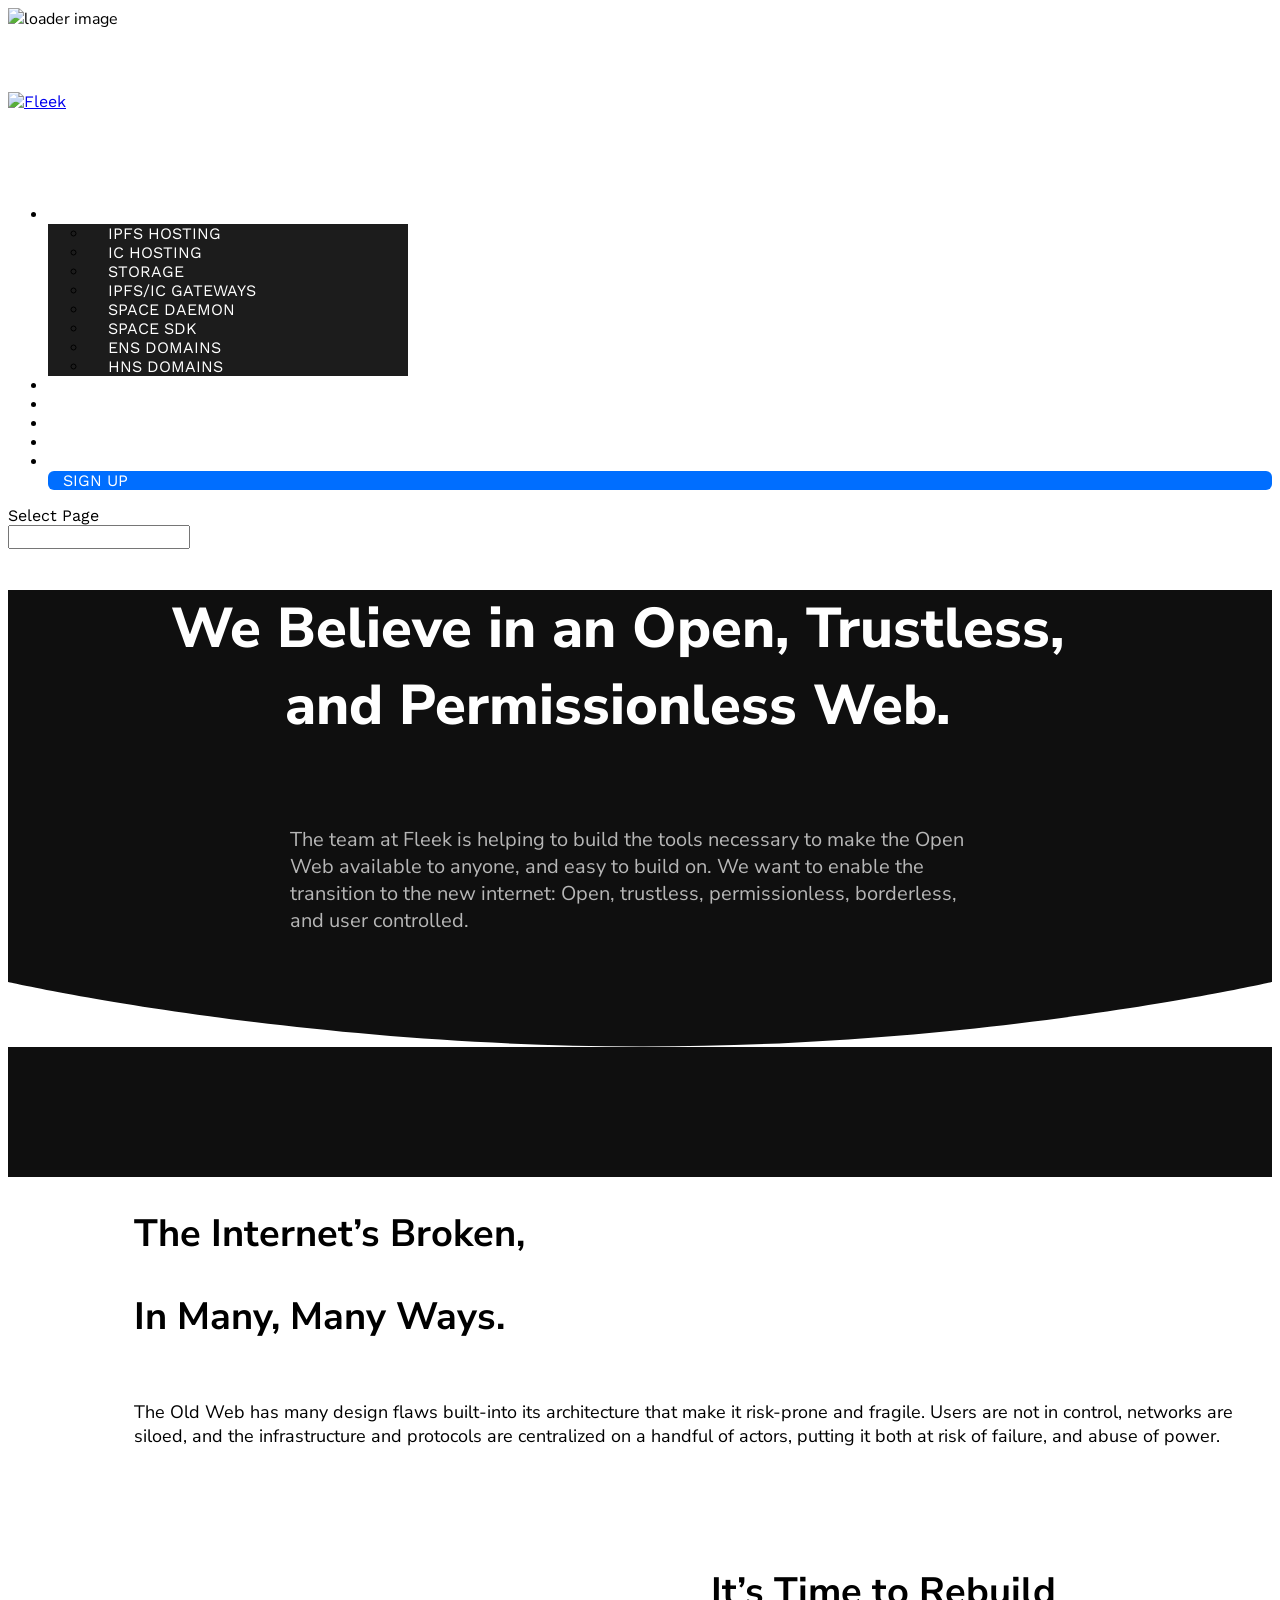
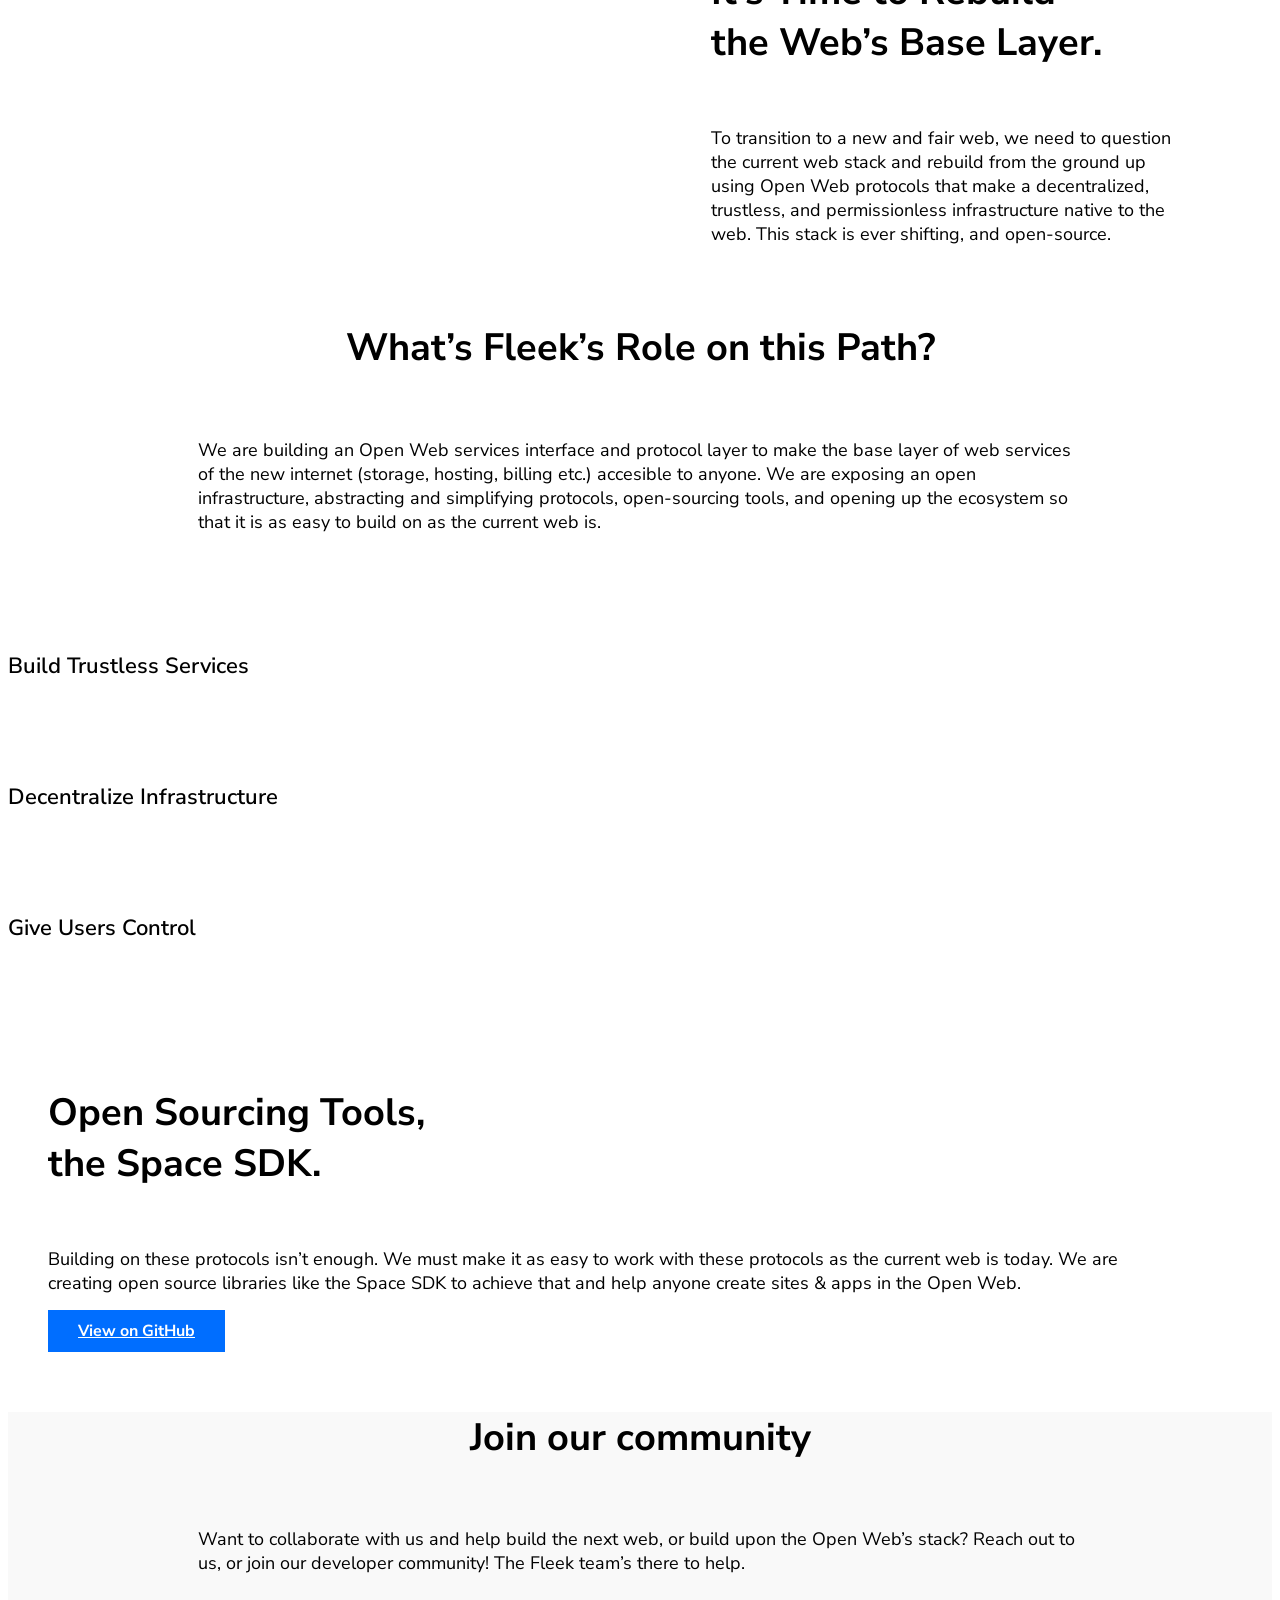
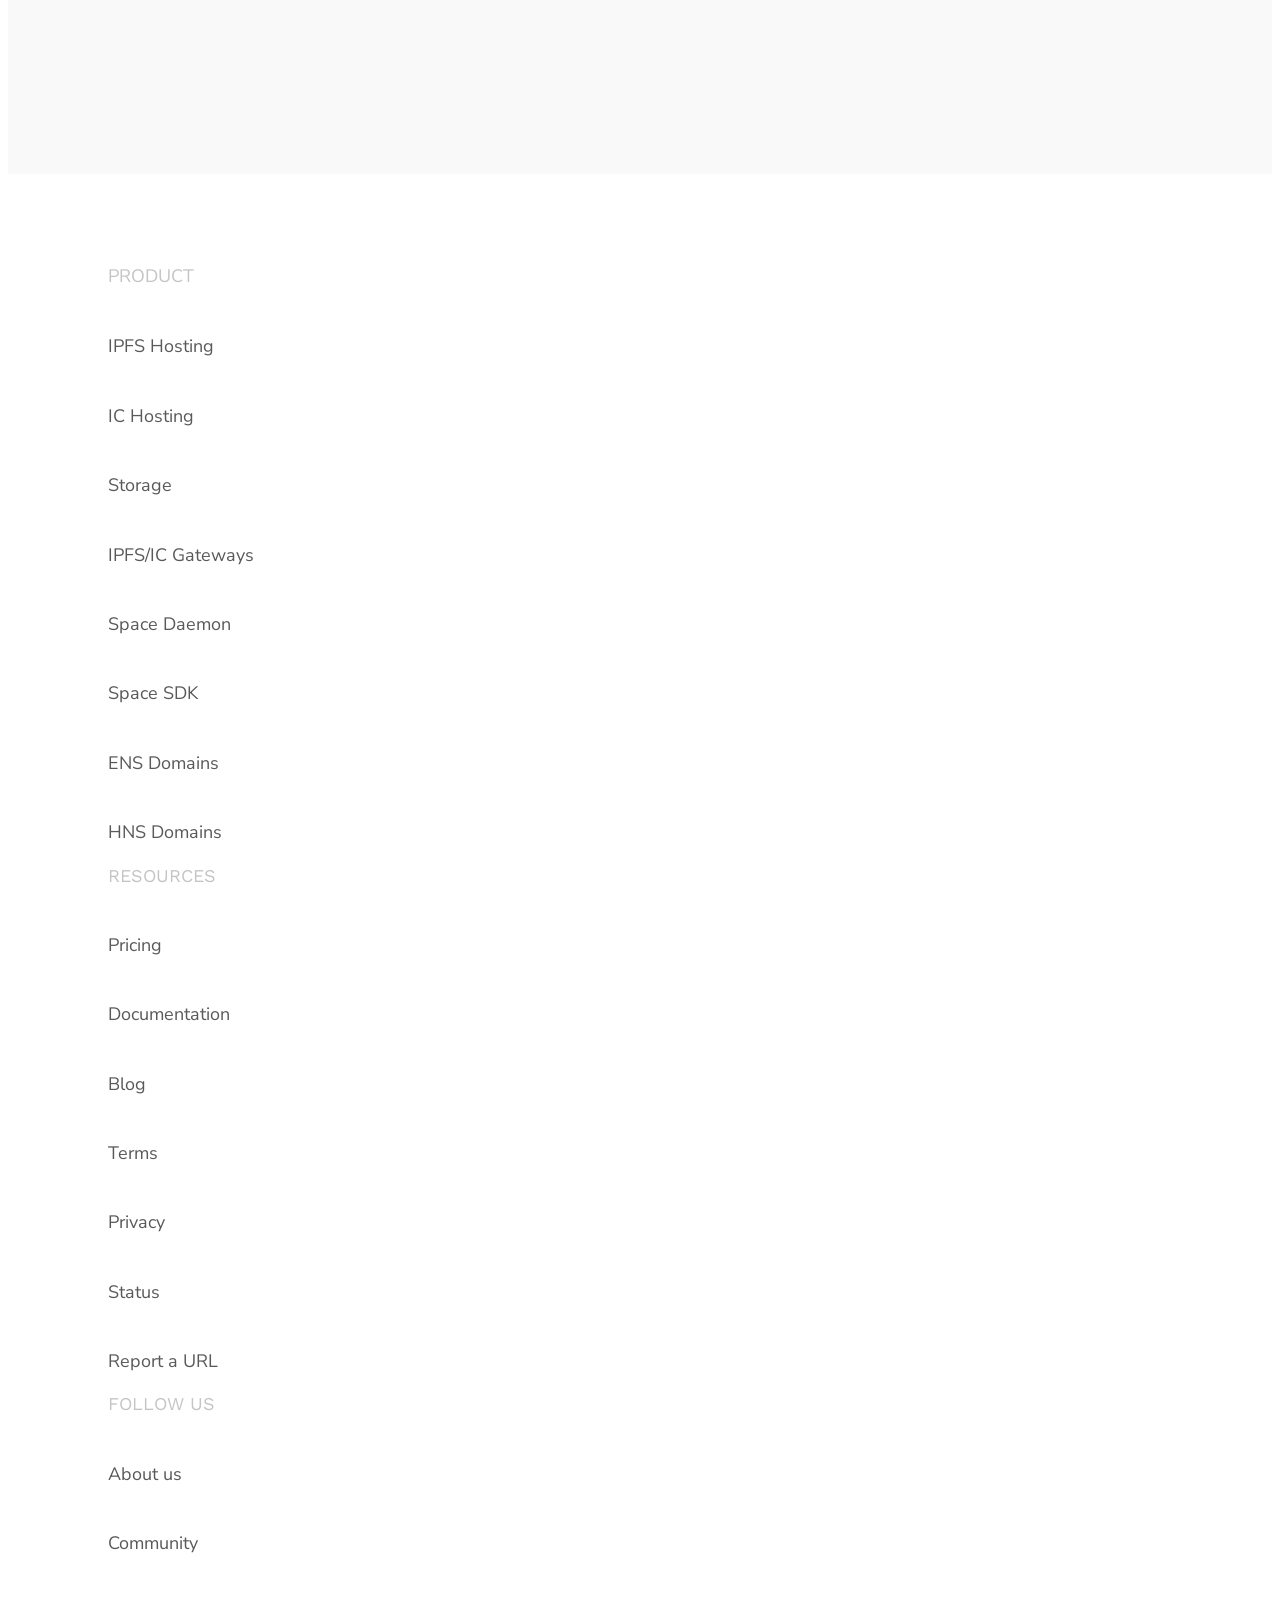
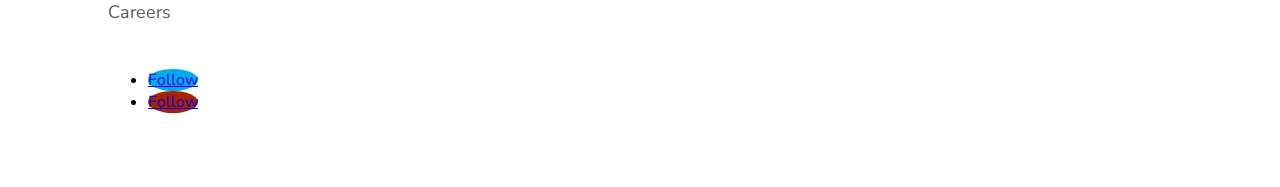
==== Public/about/index.html @ aeb8cd64 "test" ====
<!DOCTYPE html>
<html lang="en-US">
<head>
	<meta charset="UTF-8" />
<meta http-equiv="X-UA-Compatible" content="IE=edge">
	<link rel="pingback" href="https://terminalco.wpcomstaging.com/xmlrpc.php" />

	<script type="text/javascript">
		document.documentElement.className = 'js';
	</script>
	<link rel="icon" href="https://i2.wp.com/terminalco.wpcomstaging.com/wp-content/uploads/2020/03/cropped-favv-copy.png?fit=32%2C32&#038;ssl=1" sizes="32x32" />
<link rel="icon" href="https://i2.wp.com/terminalco.wpcomstaging.com/wp-content/uploads/2020/03/cropped-favv-copy.png?fit=192%2C192&#038;ssl=1" sizes="192x192" />
<link rel="apple-touch-icon" href="https://i2.wp.com/terminalco.wpcomstaging.com/wp-content/uploads/2020/03/cropped-favv-copy.png?fit=180%2C180&#038;ssl=1" />

	<script id="diviarea-loader">window.DiviPopupData=window.DiviAreaConfig={"zIndex":1000000,"animateSpeed":400,"triggerClassPrefix":"show-popup-","idAttrib":"data-popup","modalIndicatorClass":"is-modal","blockingIndicatorClass":"is-blocking","defaultShowCloseButton":true,"withCloseClass":"with-close","noCloseClass":"no-close","triggerCloseClass":"close","singletonClass":"single","darkModeClass":"dark","noShadowClass":"no-shadow","altCloseClass":"close-alt","popupSelector":".et_pb_section.popup","initializeOnEvent":"et_pb_after_init_modules","popupWrapperClass":"area-outer-wrap","fullHeightClass":"full-height","openPopupClass":"da-overlay-visible","overlayClass":"da-overlay","exitIndicatorClass":"on-exit","hoverTriggerClass":"on-hover","clickTriggerClass":"on-click","onExitDelay":2000,"notMobileClass":"not-mobile","notTabletClass":"not-tablet","notDesktopClass":"not-desktop","baseContext":"body","activePopupClass":"is-open","closeButtonClass":"da-close","withLoaderClass":"with-loader","debug":false,"ajaxUrl":"https:\/\/terminalco.wpcomstaging.com\/wp-admin\/admin-ajax.php","sys":[]};var divimode_loader=function(){"use strict";!function(t){t.DiviArea=t.DiviPopup={loaded:!1};var n=t.DiviArea,i=n.Hooks={},o={};function r(t,n,i){var r,e,c;if("string"==typeof t)if(o[t]){if(n)if((r=o[t])&&i)for(c=r.length;c--;)(e=r[c]).callback===n&&e.context===i&&(r[c]=!1);else for(c=r.length;c--;)r[c].callback===n&&(r[c]=!1)}else o[t]=[]}function e(t,n,i,r){if("string"==typeof t){var e={callback:n,priority:i,context:r},c=o[t];c?(c.push(e),c=function(t){var n,i,o,r,e=t.length;for(r=1;r<e;r++)for(n=t[r],i=r;i>0;i--)(o=t[i-1]).priority>n.priority&&(t[i]=o,t[i-1]=n);return t}(c)):c=[e],o[t]=c}}function c(t,n,i){"string"==typeof n&&(n=[n]);var r,e,c=[];for(r=0;r<n.length;r++)Array.prototype.push.apply(c,o[n[r]]);for(e=0;e<c.length;e++){var a=void 0;c[e]&&"function"==typeof c[e].callback&&("filter"===t?void 0!==(a=c[e].callback.apply(c[e].context,i))&&(i[0]=a):c[e].callback.apply(c[e].context,i))}if("filter"===t)return i[0]}i.silent=function(){return i},n.removeFilter=i.removeFilter=function(t,n){r(t,n)},n.removeAction=i.removeAction=function(t,n){r(t,n)},n.applyFilters=i.applyFilters=function(t){for(var n=[],i=arguments.length-1;i-- >0;)n[i]=arguments[i+1];return c("filter",t,n)},n.doAction=i.doAction=function(t){for(var n=[],i=arguments.length-1;i-- >0;)n[i]=arguments[i+1];c("action",t,n)},n.addFilter=i.addFilter=function(n,i,o,r){e(n,i,parseInt(o||10,10),r||t)},n.addAction=i.addAction=function(n,i,o,r){e(n,i,parseInt(o||10,10),r||t)},n.addActionOnce=i.addActionOnce=function(n,i,o,c){e(n,i,parseInt(o||10,10),c||t),e(n,(function(){r(n,i)}),1+parseInt(o||10,10),c||t)}}(window);return{}}();
</script><meta name='robots' content='max-image-preview:large' />

	<!-- This site is optimized with the Yoast SEO Premium plugin v14.0.4 - https://yoast.com/wordpress/plugins/seo/ -->
	<title>About Us - Fleek | Build on the New Internet</title>
	<meta name="description" content="Learn more about our mission to make building on the new Open Web and its underlying protocols easy and accessible to anyone." />
	<meta name="robots" content="index, follow" />
	<meta name="googlebot" content="index, follow, max-snippet:-1, max-image-preview:large, max-video-preview:-1" />
	<meta name="bingbot" content="index, follow, max-snippet:-1, max-image-preview:large, max-video-preview:-1" />
	<link rel="canonical" href="https://fleek.co/about/" />
	<meta property="og:locale" content="en_US" />
	<meta property="og:type" content="article" />
	<meta property="og:title" content="About Us - Fleek | Build on the New Internet" />
	<meta property="og:description" content="Learn more about our mission to make building on the new Open Web and its underlying protocols easy and accessible to anyone." />
	<meta property="og:url" content="https://fleek.co/about/" />
	<meta property="og:site_name" content="Fleek" />
	<meta property="article:publisher" content="https://www.facebook.com/fleekhq" />
	<meta property="article:modified_time" content="2021-10-20T18:34:46+00:00" />
	<meta property="og:image" content="https://storageapi2.fleek.co/fleek-team-bucket/FleekMeta%20(1).jpg" />
	<meta property="og:image:width" content="1200" />
	<meta property="og:image:height" content="628" />
	<meta name="twitter:card" content="summary_large_image" />
	<meta name="twitter:image" content="https://storageapi2.fleek.co/fleek-team-bucket/FleekMeta%20(1).jpg" />
	<meta name="twitter:creator" content="@FleekHQ" />
	<meta name="twitter:site" content="@FleekHQ" />
	<script type="application/ld+json" class="yoast-schema-graph">{"@context":"https://schema.org","@graph":[{"@type":"Organization","@id":"https://terminalco.wpcomstaging.com/#organization","name":"Fleek","url":"https://terminalco.wpcomstaging.com/","sameAs":["https://www.facebook.com/fleekhq","https://www.linkedin.com/company/fleekhq","https://www.youtube.com/channel/UCBzlwYM0JjZpjDZ52-SLUmw","https://twitter.com/FleekHQ"],"logo":{"@type":"ImageObject","@id":"https://terminalco.wpcomstaging.com/#logo","inLanguage":"en-US","url":"https://terminalco.wpcomstaging.com/wp-content/uploads/2020/03/FleekForLight.png","width":1388,"height":612,"caption":"Fleek"},"image":{"@id":"https://terminalco.wpcomstaging.com/#logo"}},{"@type":"WebSite","@id":"https://terminalco.wpcomstaging.com/#website","url":"https://terminalco.wpcomstaging.com/","name":"Fleek","description":"","publisher":{"@id":"https://terminalco.wpcomstaging.com/#organization"},"potentialAction":[{"@type":"SearchAction","target":"https://terminalco.wpcomstaging.com/?s={search_term_string}","query-input":"required name=search_term_string"}],"inLanguage":"en-US"},{"@type":"WebPage","@id":"https://fleek.co/about/#webpage","url":"https://fleek.co/about/","name":"About Us - Fleek | Build on the New Internet","isPartOf":{"@id":"https://terminalco.wpcomstaging.com/#website"},"datePublished":"2021-03-03T14:12:42+00:00","dateModified":"2021-10-20T18:34:46+00:00","description":"Learn more about our mission to make building on the new Open Web and its underlying protocols easy and accessible to anyone.","inLanguage":"en-US","potentialAction":[{"@type":"ReadAction","target":["https://fleek.co/about/"]}]}]}</script>
	<!-- / Yoast SEO Premium plugin. -->


<!-- Jetpack Site Verification Tags -->
<link rel='dns-prefetch' href='//waitlisted.co' />
<link rel='dns-prefetch' href='//secure.gravatar.com' />
<link rel='dns-prefetch' href='//fonts.googleapis.com' />
<link rel='dns-prefetch' href='//s.w.org' />
<link rel='dns-prefetch' href='//widgets.wp.com' />
<link rel='dns-prefetch' href='//jetpack.wordpress.com' />
<link rel='dns-prefetch' href='//s0.wp.com' />
<link rel='dns-prefetch' href='//public-api.wordpress.com' />
<link rel='dns-prefetch' href='//0.gravatar.com' />
<link rel='dns-prefetch' href='//1.gravatar.com' />
<link rel='dns-prefetch' href='//2.gravatar.com' />
<link href='https://fonts.gstatic.com' crossorigin rel='preconnect' />
<link rel="alternate" type="application/rss+xml" title="Fleek &raquo; Feed" href="https://terminalco.wpcomstaging.com/feed/" />
<link rel="alternate" type="application/rss+xml" title="Fleek &raquo; Comments Feed" href="https://terminalco.wpcomstaging.com/comments/feed/" />
<meta content="Divi v.4.5.3" name="generator"/><link rel='stylesheet' id='all-css-20feb6a6f0001525aeeb658a4514955e' href='https://terminalco.wpcomstaging.com/_static/??-eJyFkVtOwzAQRTeEaxoEfCF+KrEAVuDHJEwz9lgemyq7x4FSpYW0f772PfO4PiTlOBaIRSeqA0bRQ23SQh60rUheW2I3KkKbTZ60lIlg40TuDn9RMhPXooaM/tyI0VH1IHovOoBHAwRhJpciNRyyIhiMmzYB4026vS31krkcTTAkAmVNjJDP1RpyGYTjkDg2h1xPwfF3ZKJPc+8gQfQQHTbxxjvj/aTf5xpyrE2mgJS1iolTTaJ6zsrjJ/60F91n/n/p8tHyaG1P3tUP474QG98iMSLQNmvGxe21RPdQknGjDuzrPA3hCDeS+UXmJsfzbH0NL9unx+6he77fdl/wfPuy' type='text/css' media='all' />
<style id='wp-block-library-inline-css'>
.has-text-align-justify{text-align:justify;}
</style>
<style id='css-divi-area-inline-css'>
.et_pb_section.popup{display:none}
</style>
<style id='global-styles-inline-css'>
body{--wp--preset--color--black: #000000;--wp--preset--color--cyan-bluish-gray: #abb8c3;--wp--preset--color--white: #ffffff;--wp--preset--color--pale-pink: #f78da7;--wp--preset--color--vivid-red: #cf2e2e;--wp--preset--color--luminous-vivid-orange: #ff6900;--wp--preset--color--luminous-vivid-amber: #fcb900;--wp--preset--color--light-green-cyan: #7bdcb5;--wp--preset--color--vivid-green-cyan: #00d084;--wp--preset--color--pale-cyan-blue: #8ed1fc;--wp--preset--color--vivid-cyan-blue: #0693e3;--wp--preset--color--vivid-purple: #9b51e0;--wp--preset--gradient--vivid-cyan-blue-to-vivid-purple: linear-gradient(135deg,rgba(6,147,227,1) 0%,rgb(155,81,224) 100%);--wp--preset--gradient--light-green-cyan-to-vivid-green-cyan: linear-gradient(135deg,rgb(122,220,180) 0%,rgb(0,208,130) 100%);--wp--preset--gradient--luminous-vivid-amber-to-luminous-vivid-orange: linear-gradient(135deg,rgba(252,185,0,1) 0%,rgba(255,105,0,1) 100%);--wp--preset--gradient--luminous-vivid-orange-to-vivid-red: linear-gradient(135deg,rgba(255,105,0,1) 0%,rgb(207,46,46) 100%);--wp--preset--gradient--very-light-gray-to-cyan-bluish-gray: linear-gradient(135deg,rgb(238,238,238) 0%,rgb(169,184,195) 100%);--wp--preset--gradient--cool-to-warm-spectrum: linear-gradient(135deg,rgb(74,234,220) 0%,rgb(151,120,209) 20%,rgb(207,42,186) 40%,rgb(238,44,130) 60%,rgb(251,105,98) 80%,rgb(254,248,76) 100%);--wp--preset--gradient--blush-light-purple: linear-gradient(135deg,rgb(255,206,236) 0%,rgb(152,150,240) 100%);--wp--preset--gradient--blush-bordeaux: linear-gradient(135deg,rgb(254,205,165) 0%,rgb(254,45,45) 50%,rgb(107,0,62) 100%);--wp--preset--gradient--luminous-dusk: linear-gradient(135deg,rgb(255,203,112) 0%,rgb(199,81,192) 50%,rgb(65,88,208) 100%);--wp--preset--gradient--pale-ocean: linear-gradient(135deg,rgb(255,245,203) 0%,rgb(182,227,212) 50%,rgb(51,167,181) 100%);--wp--preset--gradient--electric-grass: linear-gradient(135deg,rgb(202,248,128) 0%,rgb(113,206,126) 100%);--wp--preset--gradient--midnight: linear-gradient(135deg,rgb(2,3,129) 0%,rgb(40,116,252) 100%);--wp--preset--duotone--dark-grayscale: url('#wp-duotone-dark-grayscale');--wp--preset--duotone--grayscale: url('#wp-duotone-grayscale');--wp--preset--duotone--purple-yellow: url('#wp-duotone-purple-yellow');--wp--preset--duotone--blue-red: url('#wp-duotone-blue-red');--wp--preset--duotone--midnight: url('#wp-duotone-midnight');--wp--preset--duotone--magenta-yellow: url('#wp-duotone-magenta-yellow');--wp--preset--duotone--purple-green: url('#wp-duotone-purple-green');--wp--preset--duotone--blue-orange: url('#wp-duotone-blue-orange');--wp--preset--font-size--small: 13px;--wp--preset--font-size--medium: 20px;--wp--preset--font-size--large: 36px;--wp--preset--font-size--x-large: 42px;}.has-black-color{color: var(--wp--preset--color--black) !important;}.has-cyan-bluish-gray-color{color: var(--wp--preset--color--cyan-bluish-gray) !important;}.has-white-color{color: var(--wp--preset--color--white) !important;}.has-pale-pink-color{color: var(--wp--preset--color--pale-pink) !important;}.has-vivid-red-color{color: var(--wp--preset--color--vivid-red) !important;}.has-luminous-vivid-orange-color{color: var(--wp--preset--color--luminous-vivid-orange) !important;}.has-luminous-vivid-amber-color{color: var(--wp--preset--color--luminous-vivid-amber) !important;}.has-light-green-cyan-color{color: var(--wp--preset--color--light-green-cyan) !important;}.has-vivid-green-cyan-color{color: var(--wp--preset--color--vivid-green-cyan) !important;}.has-pale-cyan-blue-color{color: var(--wp--preset--color--pale-cyan-blue) !important;}.has-vivid-cyan-blue-color{color: var(--wp--preset--color--vivid-cyan-blue) !important;}.has-vivid-purple-color{color: var(--wp--preset--color--vivid-purple) !important;}.has-black-background-color{background-color: var(--wp--preset--color--black) !important;}.has-cyan-bluish-gray-background-color{background-color: var(--wp--preset--color--cyan-bluish-gray) !important;}.has-white-background-color{background-color: var(--wp--preset--color--white) !important;}.has-pale-pink-background-color{background-color: var(--wp--preset--color--pale-pink) !important;}.has-vivid-red-background-color{background-color: var(--wp--preset--color--vivid-red) !important;}.has-luminous-vivid-orange-background-color{background-color: var(--wp--preset--color--luminous-vivid-orange) !important;}.has-luminous-vivid-amber-background-color{background-color: var(--wp--preset--color--luminous-vivid-amber) !important;}.has-light-green-cyan-background-color{background-color: var(--wp--preset--color--light-green-cyan) !important;}.has-vivid-green-cyan-background-color{background-color: var(--wp--preset--color--vivid-green-cyan) !important;}.has-pale-cyan-blue-background-color{background-color: var(--wp--preset--color--pale-cyan-blue) !important;}.has-vivid-cyan-blue-background-color{background-color: var(--wp--preset--color--vivid-cyan-blue) !important;}.has-vivid-purple-background-color{background-color: var(--wp--preset--color--vivid-purple) !important;}.has-black-border-color{border-color: var(--wp--preset--color--black) !important;}.has-cyan-bluish-gray-border-color{border-color: var(--wp--preset--color--cyan-bluish-gray) !important;}.has-white-border-color{border-color: var(--wp--preset--color--white) !important;}.has-pale-pink-border-color{border-color: var(--wp--preset--color--pale-pink) !important;}.has-vivid-red-border-color{border-color: var(--wp--preset--color--vivid-red) !important;}.has-luminous-vivid-orange-border-color{border-color: var(--wp--preset--color--luminous-vivid-orange) !important;}.has-luminous-vivid-amber-border-color{border-color: var(--wp--preset--color--luminous-vivid-amber) !important;}.has-light-green-cyan-border-color{border-color: var(--wp--preset--color--light-green-cyan) !important;}.has-vivid-green-cyan-border-color{border-color: var(--wp--preset--color--vivid-green-cyan) !important;}.has-pale-cyan-blue-border-color{border-color: var(--wp--preset--color--pale-cyan-blue) !important;}.has-vivid-cyan-blue-border-color{border-color: var(--wp--preset--color--vivid-cyan-blue) !important;}.has-vivid-purple-border-color{border-color: var(--wp--preset--color--vivid-purple) !important;}.has-vivid-cyan-blue-to-vivid-purple-gradient-background{background: var(--wp--preset--gradient--vivid-cyan-blue-to-vivid-purple) !important;}.has-light-green-cyan-to-vivid-green-cyan-gradient-background{background: var(--wp--preset--gradient--light-green-cyan-to-vivid-green-cyan) !important;}.has-luminous-vivid-amber-to-luminous-vivid-orange-gradient-background{background: var(--wp--preset--gradient--luminous-vivid-amber-to-luminous-vivid-orange) !important;}.has-luminous-vivid-orange-to-vivid-red-gradient-background{background: var(--wp--preset--gradient--luminous-vivid-orange-to-vivid-red) !important;}.has-very-light-gray-to-cyan-bluish-gray-gradient-background{background: var(--wp--preset--gradient--very-light-gray-to-cyan-bluish-gray) !important;}.has-cool-to-warm-spectrum-gradient-background{background: var(--wp--preset--gradient--cool-to-warm-spectrum) !important;}.has-blush-light-purple-gradient-background{background: var(--wp--preset--gradient--blush-light-purple) !important;}.has-blush-bordeaux-gradient-background{background: var(--wp--preset--gradient--blush-bordeaux) !important;}.has-luminous-dusk-gradient-background{background: var(--wp--preset--gradient--luminous-dusk) !important;}.has-pale-ocean-gradient-background{background: var(--wp--preset--gradient--pale-ocean) !important;}.has-electric-grass-gradient-background{background: var(--wp--preset--gradient--electric-grass) !important;}.has-midnight-gradient-background{background: var(--wp--preset--gradient--midnight) !important;}.has-small-font-size{font-size: var(--wp--preset--font-size--small) !important;}.has-medium-font-size{font-size: var(--wp--preset--font-size--medium) !important;}.has-large-font-size{font-size: var(--wp--preset--font-size--large) !important;}.has-x-large-font-size{font-size: var(--wp--preset--font-size--x-large) !important;}
</style>
<link rel='stylesheet' id='dashicons-css'  href='https://terminalco.wpcomstaging.com/wp-includes/css/dashicons.min.css?ver=6.0' media='all' />
<link crossorigin="anonymous" rel='stylesheet' id='et-builder-googlefonts-cached-css'  href='https://fonts.googleapis.com/css?family=Nunito+Sans%3A200%2C200italic%2C300%2C300italic%2Cregular%2Citalic%2C600%2C600italic%2C700%2C700italic%2C800%2C800italic%2C900%2C900italic%7CWork+Sans%3A100%2C200%2C300%2Cregular%2C500%2C600%2C700%2C800%2C900%2C100italic%2C200italic%2C300italic%2Citalic%2C500italic%2C600italic%2C700italic%2C800italic%2C900italic&#038;subset=latin%2Clatin-ext&#038;display=swap&#038;ver=6.0' media='all' />
<link crossorigin="anonymous" rel='stylesheet' id='open-sans-css'  href='https://fonts.googleapis.com/css?family=Open+Sans%3A300italic%2C400italic%2C600italic%2C300%2C400%2C600&#038;subset=latin%2Clatin-ext&#038;display=fallback&#038;ver=6.0' media='all' />
<style id='jetpack-global-styles-frontend-style-inline-css'>
:root { --font-headings: unset; --font-base: unset; --font-headings-default: -apple-system,BlinkMacSystemFont,"Segoe UI",Roboto,Oxygen-Sans,Ubuntu,Cantarell,"Helvetica Neue",sans-serif; --font-base-default: -apple-system,BlinkMacSystemFont,"Segoe UI",Roboto,Oxygen-Sans,Ubuntu,Cantarell,"Helvetica Neue",sans-serif;}
</style>
<script src='https://terminalco.wpcomstaging.com/wp-includes/js/jquery/jquery.min.js?ver=3.6.0' id='jquery-core-js'></script>
<script id='simple-banner-script-js-extra'>
var simpleBannerScriptParams = {"version":"2.11.0","hide_simple_banner":"no","simple_banner_position":"","header_margin":"","header_padding":"","simple_banner_text":"\u26a1 Release Update! \u26a1 Ethereum Wallet Authentication Now Live On Fleek - <a href=\"https:\/\/blog.fleek.co\/posts\/crypto-wallet-logins-drip\" target=\"_blank\" rel=\"noopener noreferrer\">Learn More<\/a>","pro_version_enabled":"","disabled_on_current_page":"","debug_mode":"","id":"10213","disabled_pages_array":[],"is_current_page_a_post":"","disabled_on_posts":"","simple_banner_font_size":"","simple_banner_color":"#4a4a4a","simple_banner_text_color":"#ffffff","simple_banner_link_color":"#006EFF","simple_banner_close_color":"","simple_banner_custom_css":"width: 100%;\r\ntext-align: center;\r\nz-index: 999999;\r\nposition: relative;\r\ndisplay: block;","simple_banner_scrolling_custom_css":"","simple_banner_text_custom_css":"","simple_banner_button_css":"","site_custom_css":"","keep_site_custom_css":"","site_custom_js":"","keep_site_custom_js":"","wp_body_open_enabled":"","wp_body_open":"1","close_button_enabled":"","close_button_expiration":"","close_button_cookie_set":""};
</script>
<script type='text/javascript'  src='https://terminalco.wpcomstaging.com/_static/??-eJx1jUEKwkAMRS9kOipa6UI8yzgNNWUmjUmG4u2dRSm4ED483uLxVwHilOuIFua2d0X9bIBCk0bHrhB3sx1WgbSwI3uQXCdiC0ZFMsIzMqP+2p/CXwiimJc4tqJd7gKWlMRb9yj3U3+5nod+ON6+1F48Xw=='></script>
<script src='https://waitlisted.co/assets/v2/embed.js?ver=1.0.0' id='waitlisted-js'></script>
<script id='media-video-jwt-bridge-js-extra'>
var videopressAjax = {"ajaxUrl":"https:\/\/terminalco.wpcomstaging.com\/wp-admin\/admin-ajax.php","bridgeUrl":"https:\/\/terminalco.wpcomstaging.com\/wp-content\/plugins\/jetpack\/modules\/videopress\/js\/videopress-token-bridge.js","post_id":"10213"};
</script>
<script type='text/javascript'  src='https://terminalco.wpcomstaging.com/_static/??wp-content/plugins/popups-for-divi/scripts/ie-compat.min.js,wp-content/plugins/jetpack/modules/videopress/js/videopress-token-bridge.js?m=1653408914'></script>
<script>
				document.addEventListener( "DOMContentLoaded", function( event ) {
					window.et_location_hash = window.location.hash.replace(/[^a-zA-Z0-9-_#]/g, "");
					if ( "" !== window.et_location_hash ) {
						// Prevent jump to anchor - Firefox
						window.scrollTo( 0, 0 );
						var et_anchor_element = document.getElementById( window.et_location_hash.substring( 1 ) );
						if( et_anchor_element === null ) {
						    return;
						}
						// bypass auto scrolling, if supported
						if ("scrollRestoration" in history) {
							history.scrollRestoration = "manual";
						} else {
							// Prevent jump to anchor - Other Browsers
							window.et_location_hash_style = et_anchor_element.style.display;
							et_anchor_element.style.display = "none";
						}
					}
				} );
		</script><link rel="https://api.w.org/" href="https://terminalco.wpcomstaging.com/wp-json/" /><link rel="alternate" type="application/json" href="https://terminalco.wpcomstaging.com/wp-json/wp/v2/pages/10213" /><link rel="EditURI" type="application/rsd+xml" title="RSD" href="https://terminalco.wpcomstaging.com/xmlrpc.php?rsd" />

<link rel='shortlink' href='https://wp.me/PbeZS8-2EJ' />
<link rel="alternate" type="application/json+oembed" href="https://terminalco.wpcomstaging.com/wp-json/oembed/1.0/embed?url=https%3A%2F%2Fterminalco.wpcomstaging.com%2Fabout%2F" />
<link rel="alternate" type="text/xml+oembed" href="https://terminalco.wpcomstaging.com/wp-json/oembed/1.0/embed?url=https%3A%2F%2Fterminalco.wpcomstaging.com%2Fabout%2F&#038;format=xml" />
<style>#bbpreloading{display:none !important;}.bbpreloading{display:none;}</style><!-- Loader Preloader --><div id="bbpreloading" class="bbpreloading"><div class="spinner"></div><div class="random-quote">I am Loader!</div></div><style type="text/css">





.spinner {	width: 50px;
	height: 50px;
	border: 5px solid #f2f2f2;
	border-top: 5px solid #222;

	border-radius: 100%;
	position: absolute;
	top: 0;
	bottom: 0;
	left: 0;
	right: 0;
	margin: auto;
	animation: spin 1s infinite cubic-bezier(0, 0, 0, 0);
	z-index: 100000;
}

@keyframes spin {
	from {
		transform: rotate(0deg);
	}
	to {
		transform: rotate(360deg);
	}
}






.bbpreloading {
	height: 100vh;
	width: 100vw;
	background:#fff;
	position: fixed;
	left: 0;
	top: 0;
	opacity: 1;
	z-index: 100000;
}

.hidepreloader {
	visibility: hidden !important;
	opacity: 0 !important;
	transition: 1s;
}


.random-quote {
    display: block;
    position: absolute;
    bottom: 10%;
    margin: 0;
    color:#222;
    text-align: center;
    width: 100%;
    padding-left: 20px;
    padding-right: 20px;
    font-size: 20px;
}

.loader-image {
  display: block;
  margin: auto;
  padding-top: calc(55vh - 50px);
  width: 50px;
}

.loader-img-ani{
    animation: loaderani-img 1s infinite;
    width: 50px;
}













</style>

<style type="text/css">.simple-banner{background:#4a4a4a;}</style><style type="text/css">.simple-banner .simple-banner-text{color:#ffffff;}</style><style type="text/css">.simple-banner .simple-banner-text a{color:#006EFF;}</style><style type="text/css">.simple-banner{width: 100%;
text-align: center;
z-index: 999999;
position: relative;
display: block;}</style><style id="simple-banner-site-custom-css-dummy" type="text/css"></style><script id="simple-banner-site-custom-js-dummy" type="text/javascript"></script>    	<style type="text/css">
			#wptime-plugin-preloader{
				position: fixed;
				top: 0;
			 	left: 0;
			 	right: 0;
			 	bottom: 0;
				background:url(https://terminalco.wpcomstaging.com/wp-content/uploads/2020/03/FleekIconColor.png) no-repeat #171717 50%;
				-moz-background-size:100px 158px;
				-o-background-size:100px 158px;
				-webkit-background-size:100px 158px;
				background-size:100px 158px;
				z-index: 99998;
				width:100%;
				height:100%;
			}
		</style>

		<noscript>
    		<style type="text/css">
        		#wptime-plugin-preloader{
        			display:none !important;
        		}
    		</style>
		</noscript>
    <link rel="preload" href="https://terminalco.wpcomstaging.com/wp-content/plugins/bloom/core/admin/fonts/modules.ttf" as="font" crossorigin="anonymous"><link rel="apple-touch-icon" sizes="114x114" href="/wp-content/uploads/fbrfg/apple-touch-icon.png">
<link rel="icon" type="image/png" sizes="32x32" href="/wp-content/uploads/fbrfg/favicon-32x32.png">
<link rel="icon" type="image/png" sizes="16x16" href="/wp-content/uploads/fbrfg/favicon-16x16.png">
<link rel="manifest" href="/wp-content/uploads/fbrfg/site.webmanifest">
<link rel="shortcut icon" href="/wp-content/uploads/fbrfg/favicon.ico">
<meta name="msapplication-TileColor" content="#da532c">
<meta name="msapplication-config" content="/wp-content/uploads/fbrfg/browserconfig.xml">
<meta name="theme-color" content="#ffffff"><style>img#wpstats{display:none}</style>
	<meta name="viewport" content="width=device-width, initial-scale=1.0, maximum-scale=1.0, user-scalable=0" /><!-- There is no amphtml version available for this URL. --><script type="text/javascript">
jQuery( document ).ready(function() {
jQuery('.logo_container a').attr('href','/');
});
</script><link rel="icon" href="https://terminalco.wpcomstaging.com/wp-content/uploads/2021/10/cropped-site-fleek-32x32.png" sizes="32x32" />
<link rel="icon" href="https://terminalco.wpcomstaging.com/wp-content/uploads/2021/10/cropped-site-fleek-192x192.png" sizes="192x192" />
<link rel="apple-touch-icon" href="https://terminalco.wpcomstaging.com/wp-content/uploads/2021/10/cropped-site-fleek-180x180.png" />
<meta name="msapplication-TileImage" content="https://terminalco.wpcomstaging.com/wp-content/uploads/2021/10/cropped-site-fleek-270x270.png" />
<style id="loftloader-lite-custom-bg-color">#loftloader-wrapper .loader-section {
	background: #141414;
}
</style><style id="loftloader-lite-custom-bg-opacity">#loftloader-wrapper .loader-section {
	opacity: 1;
}
</style><style id="loftloader-lite-custom-loader">#loftloader-wrapper.pl-imgloading #loader {
	width: 160px;
}
#loftloader-wrapper.pl-imgloading #loader span {
	background-size: cover;
	background-image: url(https://terminalco.wpcomstaging.com/wp-content/uploads/2020/03/FleekIconColor.png);
}
</style><style id="et-divi-customizer-global-cached-inline-styles">#main-header,#main-header .nav li ul,.et-search-form,#main-header .et_mobile_menu{background-color:rgba(255,255,255,0)}#main-header .nav li ul{background-color:#1c1c1c}.nav li ul{border-color:#ffffff}.et_header_style_centered .mobile_nav .select_page,.et_header_style_split .mobile_nav .select_page,.et_nav_text_color_light #top-menu>li>a,.et_nav_text_color_dark #top-menu>li>a,#top-menu a,.et_mobile_menu li a,.et_nav_text_color_light .et_mobile_menu li a,.et_nav_text_color_dark .et_mobile_menu li a,#et_search_icon:before,.et_search_form_container input,span.et_close_search_field:after,#et-top-navigation .et-cart-info{color:#ffffff}.et_search_form_container input::-moz-placeholder{color:#ffffff}.et_search_form_container input::-webkit-input-placeholder{color:#ffffff}.et_search_form_container input:-ms-input-placeholder{color:#ffffff}#top-menu li a{font-size:16px}body.et_vertical_nav .container.et_search_form_container .et-search-form input{font-size:16px!important}#top-menu li a,.et_search_form_container input{font-weight:normal;font-style:normal;text-transform:uppercase;text-decoration:none}.et_search_form_container input::-moz-placeholder{font-weight:normal;font-style:normal;text-transform:uppercase;text-decoration:none}.et_search_form_container input::-webkit-input-placeholder{font-weight:normal;font-style:normal;text-transform:uppercase;text-decoration:none}.et_search_form_container input:-ms-input-placeholder{font-weight:normal;font-style:normal;text-transform:uppercase;text-decoration:none}#top-menu li.current-menu-ancestor>a,#top-menu li.current-menu-item>a,.et_color_scheme_red #top-menu li.current-menu-ancestor>a,.et_color_scheme_red #top-menu li.current-menu-item>a,.et_color_scheme_pink #top-menu li.current-menu-ancestor>a,.et_color_scheme_pink #top-menu li.current-menu-item>a,.et_color_scheme_orange #top-menu li.current-menu-ancestor>a,.et_color_scheme_orange #top-menu li.current-menu-item>a,.et_color_scheme_green #top-menu li.current-menu-ancestor>a,.et_color_scheme_green #top-menu li.current-menu-item>a{color:#ffffff}#footer-widgets .footer-widget a,#footer-widgets .footer-widget li a,#footer-widgets .footer-widget li a:hover{color:#ffffff}.footer-widget{color:#ffffff}.footer-widget .et_pb_widget div,.footer-widget .et_pb_widget ul,.footer-widget .et_pb_widget ol,.footer-widget .et_pb_widget label{line-height:1.7em}#et-footer-nav .bottom-nav li.current-menu-item a{color:#2ea3f2}#main-header{box-shadow:none}body .et_pb_button,.woocommerce a.button.alt,.woocommerce-page a.button.alt,.woocommerce button.button.alt,.woocommerce button.button.alt.disabled,.woocommerce-page button.button.alt,.woocommerce-page button.button.alt.disabled,.woocommerce input.button.alt,.woocommerce-page input.button.alt,.woocommerce #respond input#submit.alt,.woocommerce-page #respond input#submit.alt,.woocommerce #content input.button.alt,.woocommerce-page #content input.button.alt,.woocommerce a.button,.woocommerce-page a.button,.woocommerce button.button,.woocommerce-page button.button,.woocommerce input.button,.woocommerce-page input.button,.woocommerce #respond input#submit,.woocommerce-page #respond input#submit,.woocommerce #content input.button,.woocommerce-page #content input.button,.woocommerce-message a.button.wc-forward{}body.et_pb_button_helper_class .et_pb_button,body.et_pb_button_helper_class .et_pb_module.et_pb_button,.woocommerce.et_pb_button_helper_class a.button.alt,.woocommerce-page.et_pb_button_helper_class a.button.alt,.woocommerce.et_pb_button_helper_class button.button.alt,.woocommerce.et_pb_button_helper_class button.button.alt.disabled,.woocommerce-page.et_pb_button_helper_class button.button.alt,.woocommerce-page.et_pb_button_helper_class button.button.alt.disabled,.woocommerce.et_pb_button_helper_class input.button.alt,.woocommerce-page.et_pb_button_helper_class input.button.alt,.woocommerce.et_pb_button_helper_class #respond input#submit.alt,.woocommerce-page.et_pb_button_helper_class #respond input#submit.alt,.woocommerce.et_pb_button_helper_class #content input.button.alt,.woocommerce-page.et_pb_button_helper_class #content input.button.alt,.woocommerce.et_pb_button_helper_class a.button,.woocommerce-page.et_pb_button_helper_class a.button,.woocommerce.et_pb_button_helper_class button.button,.woocommerce-page.et_pb_button_helper_class button.button,.woocommerce.et_pb_button_helper_class input.button,.woocommerce-page.et_pb_button_helper_class input.button,.woocommerce.et_pb_button_helper_class #respond input#submit,.woocommerce-page.et_pb_button_helper_class #respond input#submit,.woocommerce.et_pb_button_helper_class #content input.button,.woocommerce-page.et_pb_button_helper_class #content input.button{color:#ffffff}body .et_pb_button:hover,.woocommerce a.button.alt:hover,.woocommerce-page a.button.alt:hover,.woocommerce button.button.alt:hover,.woocommerce button.button.alt.disabled:hover,.woocommerce-page button.button.alt:hover,.woocommerce-page button.button.alt.disabled:hover,.woocommerce input.button.alt:hover,.woocommerce-page input.button.alt:hover,.woocommerce #respond input#submit.alt:hover,.woocommerce-page #respond input#submit.alt:hover,.woocommerce #content input.button.alt:hover,.woocommerce-page #content input.button.alt:hover,.woocommerce a.button:hover,.woocommerce-page a.button:hover,.woocommerce button.button:hover,.woocommerce-page button.button:hover,.woocommerce input.button:hover,.woocommerce-page input.button:hover,.woocommerce #respond input#submit:hover,.woocommerce-page #respond input#submit:hover,.woocommerce #content input.button:hover,.woocommerce-page #content input.button:hover{color:#ffffff!important;border-radius:0px}@media only screen and (min-width:981px){.footer-widget h4{font-size:20px}.et_header_style_left #et-top-navigation,.et_header_style_split #et-top-navigation{padding:78px 0 0 0}.et_header_style_left #et-top-navigation nav>ul>li>a,.et_header_style_split #et-top-navigation nav>ul>li>a{padding-bottom:78px}.et_header_style_split .centered-inline-logo-wrap{width:155px;margin:-155px 0}.et_header_style_split .centered-inline-logo-wrap #logo{max-height:155px}.et_pb_svg_logo.et_header_style_split .centered-inline-logo-wrap #logo{height:155px}.et_header_style_centered #top-menu>li>a{padding-bottom:28px}.et_header_style_slide #et-top-navigation,.et_header_style_fullscreen #et-top-navigation{padding:69px 0 69px 0!important}.et_header_style_centered #main-header .logo_container{height:155px}.et_header_style_centered.et_hide_primary_logo #main-header:not(.et-fixed-header) .logo_container,.et_header_style_centered.et_hide_fixed_logo #main-header.et-fixed-header .logo_container{height:27.9px}.et-fixed-header#top-header,.et-fixed-header#top-header #et-secondary-nav li ul{background-color:#1c1c1c}.et-fixed-header#main-header,.et-fixed-header#main-header .nav li ul,.et-fixed-header .et-search-form{background-color:#1c1c1c}.et-fixed-header #top-menu li a{font-size:14px}.et-fixed-header #top-menu a,.et-fixed-header #et_search_icon:before,.et-fixed-header #et_top_search .et-search-form input,.et-fixed-header .et_search_form_container input,.et-fixed-header .et_close_search_field:after,.et-fixed-header #et-top-navigation .et-cart-info{color:#ffffff!important}.et-fixed-header .et_search_form_container input::-moz-placeholder{color:#ffffff!important}.et-fixed-header .et_search_form_container input::-webkit-input-placeholder{color:#ffffff!important}.et-fixed-header .et_search_form_container input:-ms-input-placeholder{color:#ffffff!important}.et-fixed-header #top-menu li.current-menu-ancestor>a,.et-fixed-header #top-menu li.current-menu-item>a{color:#ffffff!important}}@media only screen and (min-width:1350px){.et_pb_row{padding:27px 0}.et_pb_section{padding:54px 0}.single.et_pb_pagebuilder_layout.et_full_width_page .et_post_meta_wrapper{padding-top:81px}.et_pb_fullwidth_section{padding:0}}@media only screen and (max-width:980px){#main-header,#main-header .nav li ul,.et-search-form,#main-header .et_mobile_menu{background-color:#1c1c1c}}@media only screen and (max-width:767px){.et_pb_section{padding:63px 0}.et_pb_section.et_pb_fullwidth_section{padding:0}.et_pb_row,.et_pb_column .et_pb_row_inner{padding:44px 0}}	h1,h2,h3,h4,h5,h6{font-family:'Nunito Sans',Helvetica,Arial,Lucida,sans-serif}body,input,textarea,select{font-family:'Nunito Sans',Helvetica,Arial,Lucida,sans-serif}#main-header,#et-top-navigation{font-family:'Work Sans',Helvetica,Arial,Lucida,sans-serif}@media screen and (max-width:980px){.ctm_section .et_pb_column{width:20%!important}.ctm_section .et_pb_row{width:1000px}.ctm_section{overflow-y:auto!important;overflow-x:auto!important;min-width:inherit!important}}@media only screen and (max-width:980px){.simple-banner{margin-top:80px}}#top-menu li li a{width:300px;padding:6px 20px}#top-menu-nav>#top-menu>li>a{padding-bottom:33px}#main-header .nav li ul{background-color:#1c1c1c;width:320px}}.menu-item-5749 img{vertical-align:middle}#et_mobile_nav_menu,.et_mobile_nav_menu,.menu-item-5749 img{vertical-align:middle}.et_mobile_menu{margin-top:20px}#main-header .et_mobile_menu .menu-item-has-children>a{background-color:transparent;position:relative}#main-header .et_mobile_menu .menu-item-has-children>a:after{font-family:'ETmodules';text-align:center;speak:none;font-weight:normal;font-variant:normal;text-transform:none;-webkit-font-smoothing:antialiased;position:absolute}#main-header .et_mobile_menu .menu-item-has-children>a:after{font-size:16px;content:'\43';top:13px;right:10px}#main-header .et_mobile_menu .menu-item-has-children.visible>a:after{content:'\45'}#main-header .et_mobile_menu ul.sub-menu{display:none!important;visibility:hidden!important;transition:all 0.5s ease-in-out!important}#main-header .et_mobile_menu .visible>ul.sub-menu{display:block!important;visibility:visible!important}#main-footer{display:none}.mobile_menu_bar::before{font-size:36px;color:#ffffff}.et_mobile_menu{border-top:3px solid #fff!important}#logo{max-height:40%!important}@media only screen and (min-width:981px){#logo{margin-top:62px}}.menu-item-5749 img{height:20px}.menu-item-5757 img{height:20px}@media only screen and (max-width:480px){#logo{content:url('https://terminalco.wpcomstaging.com/wp-content/uploads/2020/03/FleekForDark.png')}}.menu_cta{background-color:#006EFF;color:#fff;border-radius:6px;padding:0!important}.menu_cta a{color:#fff!important;padding:15px 15px 15px 15px!important}.get-started{border-radius:0px}.get-started a{color:#fff!important}li.get-started{background-color:#006EFF;padding:10px 13px 8px 10px!important;font-weight:700;text-transform:uppercase;text-align:center;border-radius:3px;-moz-transition:all 0.5s;-webkit-transition:all 0.5s;transition:all 0.5s}li.get-started:hover{background-color:#006EFF}.et-fixed-header #top-menu .get-started a{color:#fff!important}.get-started li.current-menu-ancestor>a,.get-started li.current-menu-item>a{color:#fff!important}@media only screen and (min-width :981px){li.get-started{height:32px;width:122px;vertical-align:middle!important;margin-top:-5px!important}}@media only screen and (max-width :600px){li.get-started{text-align:left;vertical-align:middle!important;padding-top:2px!important;padding-bottom:0px!important}.et_menu_container{width:90%}}.pa-bullet-list-1 ul{list-style-type:none!important}.pa-bullet-list-1 ul li:before{content:'\e052'!important;color:#1B1B1B;font-family:'ETMODULES'!important;margin-right:10px;margin-left:-14px;font-size:1.0em!important;top:2px}.pa-bullet-list-2 ul{list-style-type:none!important}.pa-bullet-list-2 ul li:before{content:'\e052'!important;color:#ED55EB;font-family:'ETMODULES'!important;margin-right:10px;margin-left:-14px;font-size:1.0em!important;top:2px}.pa-bullet-list-3 ul{list-style-type:none!important}.pa-bullet-list-3 ul li:before{content:'\e052'!important;color:#14d1cd;font-family:'ETMODULES'!important;margin-right:10px;margin-left:-14px;font-size:1.0em!important;top:2px}.pa-bullet-list-4 ul{list-style-type:none!important}.pa-bullet-list-4 ul li:before{content:'\e052'!important;color:#00dd97;font-family:'ETMODULES'!important;margin-right:10px;margin-left:-14px;font-size:1.0em!important;top:2px}</style><!-- Jetpack Google Analytics -->
			<script type='text/javascript'>
				var _gaq = _gaq || [];
				_gaq.push(['_setAccount', 'UA-144542192-1']);
_gaq.push(['_trackPageview']);
				(function() {
					var ga = document.createElement('script'); ga.type = 'text/javascript'; ga.async = true;
					ga.src = ('https:' === document.location.protocol ? 'https://ssl' : 'http://www') + '.google-analytics.com/ga.js';
					var s = document.getElementsByTagName('script')[0]; s.parentNode.insertBefore(ga, s);
				})();
			</script>
			<!-- End Jetpack Google Analytics -->
</head>
<body class="page-template-default page page-id-10213 et_bloom et_pb_button_helper_class et_transparent_nav et_fullwidth_nav et_non_fixed_nav et_show_nav et_primary_nav_dropdown_animation_fade et_secondary_nav_dropdown_animation_fade et_header_style_left et_pb_footer_columns4 et_cover_background et_pb_gutter windows et_pb_gutters3 et_pb_pagebuilder_layout et_no_sidebar et_divi_theme et-db et_minified_js et_minified_css loftloader-lite-enabled"><div id="loftloader-wrapper" class="pl-imgloading" data-show-close-time="10000" data-max-load-time="6000"><div class="loader-inner"><div id="loader"><div class="imgloading-container"><span style="background-image: url(https://terminalco.wpcomstaging.com/wp-content/uploads/2020/03/FleekIconColor.png);"></span></div><img width="160" height="251" data-no-lazy="1" class="skip-lazy" alt="loader image" src="https://terminalco.wpcomstaging.com/wp-content/uploads/2020/03/FleekIconColor.png"></div></div><div class="loader-section section-fade"></div><div class="loader-close-button" style="display: none;"><span class="screen-reader-text">Close</span></div></div>
	<div id="page-container">

	
	
			<header id="main-header" data-height-onload="155">
			<div class="container clearfix et_menu_container">
							<div class="logo_container">
					<span class="logo_helper"></span>
					<a href="https://terminalco.wpcomstaging.com/">
						<img src="https://storageapi.fleek.co/fleek-team-bucket/site/fleek-logo.png" alt="Fleek" id="logo" data-height-percentage="54" />
					</a>
				</div>
							<div id="et-top-navigation" data-height="155" data-fixed-height="40">
											<nav id="top-menu-nav">
						<ul id="top-menu" class="nav et_disable_top_tier"><li id="menu-item-9122" class="menu-item menu-item-type-custom menu-item-object-custom menu-item-has-children menu-item-9122"><a>Products</a>
<ul class="sub-menu">
	<li id="menu-item-9510" class="menu-item menu-item-type-custom menu-item-object-custom menu-item-9510"><a href="/hosting">IPFS Hosting</a></li>
	<li id="menu-item-10541" class="menu-item menu-item-type-custom menu-item-object-custom menu-item-10541"><a href="/internet-computer-hosting">IC Hosting</a></li>
	<li id="menu-item-9511" class="menu-item menu-item-type-custom menu-item-object-custom menu-item-9511"><a href="/storage">Storage</a></li>
	<li id="menu-item-9512" class="menu-item menu-item-type-custom menu-item-object-custom menu-item-9512"><a href="/ipfs-gateway">IPFS/IC Gateways</a></li>
	<li id="menu-item-9579" class="menu-item menu-item-type-custom menu-item-object-custom menu-item-9579"><a href="/space-daemon">Space Daemon</a></li>
	<li id="menu-item-10027" class="menu-item menu-item-type-custom menu-item-object-custom menu-item-10027"><a href="/space-sdk">Space SDK</a></li>
	<li id="menu-item-9683" class="menu-item menu-item-type-custom menu-item-object-custom menu-item-9683"><a href="/ens-domains">ENS Domains</a></li>
	<li id="menu-item-10908" class="menu-item menu-item-type-custom menu-item-object-custom menu-item-10908"><a href="/handshake-domains">HNS Domains</a></li>
</ul>
</li>
<li id="menu-item-5884" class="menu-item menu-item-type-custom menu-item-object-custom menu-item-5884"><a target="_blank" rel="noopener" href="http://blog.fleek.co/">Blog</a></li>
<li id="menu-item-8176" class="menu-item menu-item-type-custom menu-item-object-custom menu-item-8176"><a target="_blank" rel="noopener" href="https://discord.gg/yVEcEzmrgm">Community</a></li>
<li id="menu-item-8181" class="menu-item menu-item-type-custom menu-item-object-custom menu-item-8181"><a target="_blank" rel="noopener" href="http://docs.fleek.co/">Docs</a></li>
<li id="menu-item-8237" class="menu-item menu-item-type-custom menu-item-object-custom menu-item-8237"><a target="_blank" rel="noopener" href="/pricing">Pricing</a></li>
<li id="menu-item-8768" class="menu-item menu-item-type-custom menu-item-object-custom menu-item-8768"><a href="http://app.fleek.co">Sign In</a></li>
<li id="menu-item-8767" class="menu_cta menu-item menu-item-type-custom menu-item-object-custom menu-item-8767"><a href="http://app.fleek.co">Sign Up</a></li>
</ul>						</nav>
					
					
					
					
					<div id="et_mobile_nav_menu">
				<div class="mobile_nav closed">
					<span class="select_page">Select Page</span>
					<span class="mobile_menu_bar mobile_menu_bar_toggle"></span>
				</div>
			</div>				</div> <!-- #et-top-navigation -->
			</div> <!-- .container -->
			<div class="et_search_outer">
				<div class="container et_search_form_container">
					<form role="search" method="get" class="et-search-form" action="https://terminalco.wpcomstaging.com/">
					<input type="search" class="et-search-field" placeholder="Search &hellip;" value="" name="s" title="Search for:" />					</form>
					<span class="et_close_search_field"></span>
				</div>
			</div>
		</header> <!-- #main-header -->
			<div id="et-main-area">
	
<div id="main-content">


			
				<article id="post-10213" class="post-10213 page type-page status-publish hentry">

				
					<div class="entry-content">
					<div id="et-boc" class="et-boc">
			
		<div class="et-l et-l--post">
			<div class="et_builder_inner_content et_pb_gutters3">
		<div class="et_pb_section et_pb_section_0 et_pb_with_background et_section_regular section_has_divider et_pb_bottom_divider" >
				
				
				
				
					<div class="et_pb_row et_pb_row_0 et_pb_gutters1">
				<div class="et_pb_column et_pb_column_4_4 et_pb_column_0  et_pb_css_mix_blend_mode_passthrough et-last-child">
				
				
				<div class="et_pb_module et_pb_text et_pb_text_0  et_pb_text_align_left et_pb_bg_layout_light">
				
				
				<div class="et_pb_text_inner"><h1>We Believe in an Open, Trustless, <br />and Permissionless Web.</h1></div>
			</div> <!-- .et_pb_text --><div class="et_pb_module et_pb_text et_pb_text_1  et_pb_text_align_center et_pb_bg_layout_light">
				
				
				<div class="et_pb_text_inner"><p><span style="font-weight: 400;">The team at Fleek is helping to build the tools necessary to make the Open Web available to anyone, and easy to build on. We want to enable the transition to the </span><span style="font-size: 20px; background-color: #0f0f0f;">new </span><span style="font-weight: 400;">internet: Open, trustless, permissionless, borderless, and user controlled.</span></p></div>
			</div> <!-- .et_pb_text -->
			</div> <!-- .et_pb_column -->
				
				
			</div> <!-- .et_pb_row -->
				
				<div class="et_pb_bottom_inside_divider et-no-transition"></div>
			</div> <!-- .et_pb_section --><div class="et_pb_section et_pb_section_1 et_pb_with_background et_section_regular" >
				
				
				
				
					<div class="et_pb_row et_pb_row_1 et_pb_gutters2">
				<div class="et_pb_column et_pb_column_1_2 et_pb_column_1  et_pb_css_mix_blend_mode_passthrough">
				
				
				<div class="et_pb_module et_pb_text et_pb_text_2  et_pb_text_align_left et_pb_bg_layout_light">
				
				
				<div class="et_pb_text_inner"><h2>The Internet’s Broken,</h2>
<h2>In Many, Many Ways.</h2></div>
			</div> <!-- .et_pb_text --><div class="et_pb_module et_pb_text et_pb_text_3  et_pb_text_align_left et_pb_text_align_center-tablet et_pb_bg_layout_light">
				
				
				<div class="et_pb_text_inner"><p>The Old Web has many design flaws built-into its architecture that make it risk-prone and fragile. Users are not in control, networks are siloed, and the infrastructure and protocols are centralized on a handful of actors, putting it both at risk of failure, and abuse of power.</p></div>
			</div> <!-- .et_pb_text -->
			</div> <!-- .et_pb_column --><div class="et_pb_column et_pb_column_1_2 et_pb_column_2  et_pb_css_mix_blend_mode_passthrough et-last-child">
				
				
				<div class="et_pb_module et_pb_image et_pb_image_0">
				
				
				<span class="et_pb_image_wrap has-box-shadow-overlay"><div class="box-shadow-overlay"></div><img src="https://storageapi.fleek.co/fleek-team-bucket/site/meme-centralized.png" alt="" title="" /></span>
			</div>
			</div> <!-- .et_pb_column -->
				
				
			</div> <!-- .et_pb_row -->
				
				
			</div> <!-- .et_pb_section --><div class="et_pb_section et_pb_section_2 et_section_regular" >
				
				
				
				
					<div class="et_pb_row et_pb_row_2 five-columns et_pb_gutters2">
				<div class="et_pb_column et_pb_column_1_4 et_pb_column_3  et_pb_css_mix_blend_mode_passthrough">
				
				
				<div class="et_pb_module et_pb_image et_pb_image_1">
				
				
				<a href="https://dfinity.org/" target="_blank"><span class="et_pb_image_wrap "><img src="https://storageapi.fleek.co/fleek-team-bucket/site/dfinity-about.png" alt="" title="" /></span></a>
			</div><div class="et_pb_module et_pb_image et_pb_image_2">
				
				
				<a href="https://ethereum.org/" target="_blank"><span class="et_pb_image_wrap "><img src="https://storageapi.fleek.co/fleek-team-bucket/site/eth-about.png" alt="" title="" /></span></a>
			</div><div class="et_pb_module et_pb_image et_pb_image_3">
				
				
				<a href="https://handshake.org/"><span class="et_pb_image_wrap "><img src="https://storageapi.fleek.co/fleek-team-bucket/site/hns-about.png" alt="" title="" /></span></a>
			</div>
			</div> <!-- .et_pb_column --><div class="et_pb_column et_pb_column_1_4 et_pb_column_4  et_pb_css_mix_blend_mode_passthrough">
				
				
				<div class="et_pb_module et_pb_image et_pb_image_4">
				
				
				<a href="https://ipfs.io/" target="_blank"><span class="et_pb_image_wrap "><img src="https://storageapi.fleek.co/fleek-team-bucket/site/ipfs-logo.png" alt="" title="" /></span></a>
			</div><div class="et_pb_module et_pb_image et_pb_image_5">
				
				
				<a href="http://textile.io/"><span class="et_pb_image_wrap "><img src="https://storageapi.fleek.co/fleek-team-bucket/site/textile-about.png" alt="" title="" /></span></a>
			</div><div class="et_pb_module et_pb_image et_pb_image_6">
				
				
				<a href="http://ens.domains/"><span class="et_pb_image_wrap "><img src="https://storageapi.fleek.co/fleek-team-bucket/site/ens-about.png" alt="" title="" /></span></a>
			</div>
			</div> <!-- .et_pb_column --><div class="et_pb_column et_pb_column_1_4 et_pb_column_5  et_pb_css_mix_blend_mode_passthrough">
				
				
				<div class="et_pb_module et_pb_image et_pb_image_7">
				
				
				<a href="https://filecoin.io/" target="_blank"><span class="et_pb_image_wrap "><img src="https://storageapi.fleek.co/fleek-team-bucket/site/filecoin-about.png" alt="" title="" /></span></a>
			</div><div class="et_pb_module et_pb_image et_pb_image_8">
				
				
				<a href="https://gun.eco/" target="_blank"><span class="et_pb_image_wrap "><img src="https://storageapi.fleek.co/fleek-team-bucket/site/gun-about.png" alt="" title="" /></span></a>
			</div><div class="et_pb_module et_pb_image et_pb_image_9">
				
				
				<span class="et_pb_image_wrap "><img src="https://storageapi.fleek.co/fleek-team-bucket/site/more-about.png" alt="" title="" /></span>
			</div>
			</div> <!-- .et_pb_column --><div class="et_pb_column et_pb_column_1_4 et_pb_column_6  et_pb_css_mix_blend_mode_passthrough et-last-child">
				
				
				<div class="et_pb_module et_pb_text et_pb_text_4  et_pb_text_align_left et_pb_bg_layout_light">
				
				
				<div class="et_pb_text_inner"><h2>It&#8217;s Time to Rebuild<br />the Web&#8217;s Base Layer.</h2></div>
			</div> <!-- .et_pb_text --><div class="et_pb_module et_pb_text et_pb_text_5  et_pb_text_align_left et_pb_text_align_center-tablet et_pb_bg_layout_light">
				
				
				<div class="et_pb_text_inner"><p>To transition to a new and fair web, we need to question the current web stack and rebuild from the ground up using Open Web protocols that make a decentralized, trustless, and permissionless infrastructure native to the web. This stack is ever shifting, and open-source.</p></div>
			</div> <!-- .et_pb_text -->
			</div> <!-- .et_pb_column -->
				
				
			</div> <!-- .et_pb_row -->
				
				
			</div> <!-- .et_pb_section --><div class="et_pb_section et_pb_section_3 et_section_regular" >
				
				
				
				
					<div class="et_pb_row et_pb_row_3">
				<div class="et_pb_column et_pb_column_4_4 et_pb_column_7  et_pb_css_mix_blend_mode_passthrough et-last-child">
				
				
				<div class="et_pb_module et_pb_text et_pb_text_6  et_pb_text_align_left et_pb_bg_layout_light">
				
				
				<div class="et_pb_text_inner"><h2>It&#8217;s Time to Rebuild<br />the Web&#8217;s Base Layer.</h2></div>
			</div> <!-- .et_pb_text --><div class="et_pb_module et_pb_text et_pb_text_7  et_pb_text_align_left et_pb_text_align_center-tablet et_pb_bg_layout_light">
				
				
				<div class="et_pb_text_inner"><p>To transition to a new and fair web, we need to question the current web stack and rebuild from the ground up using Open Web protocols that make a decentralized, trustless, and permissionless infrastructure native to the web. This stack is ever shifting, and open-source.</p></div>
			</div> <!-- .et_pb_text -->
			</div> <!-- .et_pb_column -->
				
				
			</div> <!-- .et_pb_row --><div class="et_pb_row et_pb_row_4 five-columns et_pb_gutters1">
				<div class="et_pb_column et_pb_column_1_3 et_pb_column_8  et_pb_css_mix_blend_mode_passthrough">
				
				
				<div class="et_pb_module et_pb_image et_pb_image_10">
				
				
				<a href="https://dfinity.org/" target="_blank"><span class="et_pb_image_wrap "><img src="https://storageapi.fleek.co/fleek-team-bucket/site/dfinity-about.png" alt="" title="" /></span></a>
			</div><div class="et_pb_module et_pb_image et_pb_image_11">
				
				
				<a href="https://ethereum.org/" target="_blank"><span class="et_pb_image_wrap "><img src="https://storageapi.fleek.co/fleek-team-bucket/site/eth-about.png" alt="" title="" /></span></a>
			</div><div class="et_pb_module et_pb_image et_pb_image_12">
				
				
				<a href="https://handshake.org/" target="_blank"><span class="et_pb_image_wrap "><img src="https://storageapi.fleek.co/fleek-team-bucket/site/hns-about.png" alt="" title="" /></span></a>
			</div>
			</div> <!-- .et_pb_column --><div class="et_pb_column et_pb_column_1_3 et_pb_column_9  et_pb_css_mix_blend_mode_passthrough">
				
				
				<div class="et_pb_module et_pb_image et_pb_image_13">
				
				
				<a href="https://ipfs.io/" target="_blank"><span class="et_pb_image_wrap "><img src="https://storageapi.fleek.co/fleek-team-bucket/site/ipfs-logo.png" alt="" title="" /></span></a>
			</div><div class="et_pb_module et_pb_image et_pb_image_14">
				
				
				<a href="http://textile.io/" target="_blank"><span class="et_pb_image_wrap "><img src="https://storageapi.fleek.co/fleek-team-bucket/site/textile-about.png" alt="" title="" /></span></a>
			</div><div class="et_pb_module et_pb_image et_pb_image_15">
				
				
				<a href="http://ens.domains/"><span class="et_pb_image_wrap "><img src="https://storageapi.fleek.co/fleek-team-bucket/site/ens-about.png" alt="" title="" /></span></a>
			</div>
			</div> <!-- .et_pb_column --><div class="et_pb_column et_pb_column_1_3 et_pb_column_10  et_pb_css_mix_blend_mode_passthrough et-last-child">
				
				
				<div class="et_pb_module et_pb_image et_pb_image_16">
				
				
				<a href="https://filecoin.io/"><span class="et_pb_image_wrap "><img src="https://storageapi.fleek.co/fleek-team-bucket/site/filecoin-about.png" alt="" title="" /></span></a>
			</div><div class="et_pb_module et_pb_image et_pb_image_17">
				
				
				<a href="https://gun.eco/"><span class="et_pb_image_wrap "><img src="https://storageapi.fleek.co/fleek-team-bucket/site/gun-about.png" alt="" title="" /></span></a>
			</div><div class="et_pb_module et_pb_image et_pb_image_18">
				
				
				<span class="et_pb_image_wrap "><img src="https://storageapi.fleek.co/fleek-team-bucket/site/more-about.png" alt="" title="" /></span>
			</div>
			</div> <!-- .et_pb_column -->
				
				
			</div> <!-- .et_pb_row -->
				
				
			</div> <!-- .et_pb_section --><div class="et_pb_section et_pb_section_4 et_section_regular" >
				
				
				
				
					<div class="et_pb_row et_pb_row_5">
				<div class="et_pb_column et_pb_column_4_4 et_pb_column_11  et_pb_css_mix_blend_mode_passthrough et-last-child">
				
				
				<div class="et_pb_module et_pb_text et_pb_text_8  et_pb_text_align_left et_pb_bg_layout_light">
				
				
				<div class="et_pb_text_inner"><h2>What&#8217;s Fleek&#8217;s Role on this Path?</h2></div>
			</div> <!-- .et_pb_text --><div class="et_pb_module et_pb_text et_pb_text_9  et_pb_text_align_center et_pb_bg_layout_light">
				
				
				<div class="et_pb_text_inner"><p><span style="font-weight: 400;">We are building an Open Web services interface and protocol layer to make the base layer of web services of the new internet (storage, hosting, billing etc.) accesible to anyone. We are exposing an open infrastructure, abstracting and simplifying protocols, open-sourcing tools, and opening up the ecosystem so that it is as easy to build on as the current web is.</span></p></div>
			</div> <!-- .et_pb_text -->
			</div> <!-- .et_pb_column -->
				
				
			</div> <!-- .et_pb_row --><div class="et_pb_row et_pb_row_6">
				<div class="et_pb_column et_pb_column_1_3 et_pb_column_12  et_pb_css_mix_blend_mode_passthrough">
				
				
				<div class="et_pb_module et_pb_image et_pb_image_19">
				
				
				<span class="et_pb_image_wrap "><img src="https://storageapi.fleek.co/fleek-team-bucket/site/trustless-about.png" alt="" title="" /></span>
			</div><div class="et_pb_module et_pb_text et_pb_text_10  et_pb_text_align_center et_pb_bg_layout_light">
				
				
				<div class="et_pb_text_inner"><p>Build Trustless Services</p></div>
			</div> <!-- .et_pb_text -->
			</div> <!-- .et_pb_column --><div class="et_pb_column et_pb_column_1_3 et_pb_column_13  et_pb_css_mix_blend_mode_passthrough">
				
				
				<div class="et_pb_module et_pb_image et_pb_image_20">
				
				
				<span class="et_pb_image_wrap "><img src="https://storageapi.fleek.co/fleek-team-bucket/site/decentralized-about.png" alt="" title="" /></span>
			</div><div class="et_pb_module et_pb_text et_pb_text_11  et_pb_text_align_center et_pb_bg_layout_light">
				
				
				<div class="et_pb_text_inner"><p>Decentralize Infrastructure</p></div>
			</div> <!-- .et_pb_text -->
			</div> <!-- .et_pb_column --><div class="et_pb_column et_pb_column_1_3 et_pb_column_14  et_pb_css_mix_blend_mode_passthrough et-last-child">
				
				
				<div class="et_pb_module et_pb_image et_pb_image_21">
				
				
				<span class="et_pb_image_wrap "><img src="https://storageapi.fleek.co/fleek-team-bucket/site/user-control-about.png" alt="" title="" /></span>
			</div><div class="et_pb_module et_pb_text et_pb_text_12  et_pb_text_align_center et_pb_bg_layout_light">
				
				
				<div class="et_pb_text_inner"><p>Give Users Control</p></div>
			</div> <!-- .et_pb_text -->
			</div> <!-- .et_pb_column -->
				
				
			</div> <!-- .et_pb_row -->
				
				
			</div> <!-- .et_pb_section --><div class="et_pb_section et_pb_section_5 et_section_regular" >
				
				
				
				
					<div class="et_pb_row et_pb_row_7 et_pb_gutters2">
				<div class="et_pb_column et_pb_column_1_2 et_pb_column_15  et_pb_css_mix_blend_mode_passthrough">
				
				
				<div class="et_pb_module et_pb_image et_pb_image_22">
				
				
				<span class="et_pb_image_wrap has-box-shadow-overlay"><div class="box-shadow-overlay"></div><img src="https://storageapi.fleek.co/fleek-team-bucket/site/sdk-about.png" alt="" title="" /></span>
			</div>
			</div> <!-- .et_pb_column --><div class="et_pb_column et_pb_column_1_2 et_pb_column_16  et_pb_css_mix_blend_mode_passthrough et-last-child">
				
				
				<div class="et_pb_module et_pb_text et_pb_text_13  et_pb_text_align_left et_pb_bg_layout_light">
				
				
				<div class="et_pb_text_inner"><h2>Open Sourcing Tools,<br />the Space SDK.</h2></div>
			</div> <!-- .et_pb_text --><div class="et_pb_module et_pb_text et_pb_text_14  et_pb_text_align_left et_pb_text_align_center-tablet et_pb_bg_layout_light">
				
				
				<div class="et_pb_text_inner"><p>Building on these protocols isn’t enough. We must make it as easy to work with these protocols as the current web is today. We are creating open source libraries like the Space SDK to achieve that and help anyone create sites &amp; apps in the Open Web.</p></div>
			</div> <!-- .et_pb_text --><div class="et_pb_button_module_wrapper et_pb_button_0_wrapper et_pb_button_alignment_tablet_center et_pb_module ">
				<a class="et_pb_button et_pb_button_0 et_pb_bg_layout_light" href="https://github.com/FleekHQ/space-sdk" target="_blank">View on GitHub</a>
			</div>
			</div> <!-- .et_pb_column -->
				
				
			</div> <!-- .et_pb_row -->
				
				
			</div> <!-- .et_pb_section --><div class="et_pb_section et_pb_section_6 et_pb_with_background et_section_regular" >
				
				
				
				
					<div class="et_pb_row et_pb_row_8">
				<div class="et_pb_column et_pb_column_4_4 et_pb_column_17  et_pb_css_mix_blend_mode_passthrough et-last-child">
				
				
				<div class="et_pb_module et_pb_text et_pb_text_15  et_pb_text_align_left et_pb_bg_layout_light">
				
				
				<div class="et_pb_text_inner"><h2>Join our community</h2></div>
			</div> <!-- .et_pb_text --><div class="et_pb_module et_pb_text et_pb_text_16  et_pb_text_align_center et_pb_bg_layout_light">
				
				
				<div class="et_pb_text_inner"><p><span style="font-weight: 400;">Want to collaborate with us and help build the next web, or build upon the Open Web’s stack? Reach out to us, or join our developer community! The Fleek team’s there to help.</span></p></div>
			</div> <!-- .et_pb_text -->
			</div> <!-- .et_pb_column -->
				
				
			</div> <!-- .et_pb_row --><div class="et_pb_row et_pb_row_9 et_pb_gutters2">
				<div class="et_pb_column et_pb_column_1_3 et_pb_column_18  et_pb_css_mix_blend_mode_passthrough">
				
				
				<div class="et_pb_module et_pb_image et_pb_image_23">
				
				
				<a href="https://discord.gg/yVEcEzmrgm" target="_blank"><span class="et_pb_image_wrap "><img src="https://storageapi.fleek.co/fleek-team-bucket/discord-logo-wide.png" alt="" title="" /></span></a>
			</div>
			</div> <!-- .et_pb_column --><div class="et_pb_column et_pb_column_1_3 et_pb_column_19  et_pb_css_mix_blend_mode_passthrough">
				
				
				<div class="et_pb_module et_pb_image et_pb_image_24">
				
				
				<a href="https://github.com/FleekHQ" target="_blank"><span class="et_pb_image_wrap "><img src="https://storageapi.fleek.co/fleek-team-bucket/site/github-about.png" alt="" title="" /></span></a>
			</div>
			</div> <!-- .et_pb_column --><div class="et_pb_column et_pb_column_1_3 et_pb_column_20  et_pb_css_mix_blend_mode_passthrough et-last-child">
				
				
				<div class="et_pb_module et_pb_image et_pb_image_25">
				
				
				<a href="https://twitter.com/FleekHQ" target="_blank"><span class="et_pb_image_wrap "><img src="https://storageapi.fleek.co/fleek-team-bucket/site/twitter-about.png" alt="" title="" /></span></a>
			</div>
			</div> <!-- .et_pb_column -->
				
				
			</div> <!-- .et_pb_row -->
				
				
			</div> <!-- .et_pb_section --><div class="et_pb_section et_pb_section_8 et_section_regular" >
				
				
				
				
					<div class="et_pb_row et_pb_row_10 et_pb_gutters1">
				<div class="et_pb_column et_pb_column_1_4 et_pb_column_21  et_pb_css_mix_blend_mode_passthrough">
				
				
				<div class="et_pb_module et_pb_image et_pb_image_26">
				
				
				<span class="et_pb_image_wrap "><img src="https://storageapi.fleek.co/fleek-team-bucket/site/fleek-footer.png" alt="" title="" /></span>
			</div>
			</div> <!-- .et_pb_column --><div class="et_pb_column et_pb_column_1_4 et_pb_column_22  et_pb_css_mix_blend_mode_passthrough">
				
				
				<div class="et_pb_module et_pb_text et_pb_text_17  et_pb_text_align_left et_pb_bg_layout_light">
				
				
				<div class="et_pb_text_inner"><p>PRODUCT</p></div>
			</div> <!-- .et_pb_text --><div class="et_pb_module et_pb_text et_pb_text_18 et_clickable  et_pb_text_align_left et_pb_bg_layout_light">
				
				
				<div class="et_pb_text_inner"><p>IPFS Hosting</p></div>
			</div> <!-- .et_pb_text --><div class="et_pb_module et_pb_text et_pb_text_19 et_clickable  et_pb_text_align_left et_pb_bg_layout_light">
				
				
				<div class="et_pb_text_inner"><p>IC Hosting</p></div>
			</div> <!-- .et_pb_text --><div class="et_pb_module et_pb_text et_pb_text_20 et_clickable  et_pb_text_align_left et_pb_bg_layout_light">
				
				
				<div class="et_pb_text_inner"><p>Storage</p></div>
			</div> <!-- .et_pb_text --><div class="et_pb_module et_pb_text et_pb_text_21 et_clickable  et_pb_text_align_left et_pb_bg_layout_light">
				
				
				<div class="et_pb_text_inner"><p>IPFS/IC Gateways</p></div>
			</div> <!-- .et_pb_text --><div class="et_pb_module et_pb_text et_pb_text_22 et_clickable  et_pb_text_align_left et_pb_bg_layout_light">
				
				
				<div class="et_pb_text_inner"><p>Space Daemon</p></div>
			</div> <!-- .et_pb_text --><div class="et_pb_module et_pb_text et_pb_text_23 et_clickable  et_pb_text_align_left et_pb_bg_layout_light">
				
				
				<div class="et_pb_text_inner"><p>Space SDK</p></div>
			</div> <!-- .et_pb_text --><div class="et_pb_module et_pb_text et_pb_text_24 et_clickable  et_pb_text_align_left et_pb_bg_layout_light">
				
				
				<div class="et_pb_text_inner"><p>ENS Domains</p></div>
			</div> <!-- .et_pb_text --><div class="et_pb_module et_pb_text et_pb_text_25 et_clickable  et_pb_text_align_left et_pb_bg_layout_light">
				
				
				<div class="et_pb_text_inner"><p>HNS Domains</p></div>
			</div> <!-- .et_pb_text -->
			</div> <!-- .et_pb_column --><div class="et_pb_column et_pb_column_1_4 et_pb_column_23  et_pb_css_mix_blend_mode_passthrough">
				
				
				<div class="et_pb_module et_pb_text et_pb_text_26  et_pb_text_align_left et_pb_bg_layout_light">
				
				
				<div class="et_pb_text_inner"><p>RESOURCES</p></div>
			</div> <!-- .et_pb_text --><div class="et_pb_module et_pb_text et_pb_text_27 et_clickable  et_pb_text_align_left et_pb_bg_layout_light">
				
				
				<div class="et_pb_text_inner"><p>Pricing</p></div>
			</div> <!-- .et_pb_text --><div class="et_pb_module et_pb_text et_pb_text_28 et_clickable  et_pb_text_align_left et_pb_bg_layout_light">
				
				
				<div class="et_pb_text_inner"><p>Documentation</p></div>
			</div> <!-- .et_pb_text --><div class="et_pb_module et_pb_text et_pb_text_29 et_clickable  et_pb_text_align_left et_pb_bg_layout_light">
				
				
				<div class="et_pb_text_inner"><p>Blog</p></div>
			</div> <!-- .et_pb_text --><div class="et_pb_module et_pb_text et_pb_text_30 et_clickable  et_pb_text_align_left et_pb_bg_layout_light">
				
				
				<div class="et_pb_text_inner"><p>Terms</p></div>
			</div> <!-- .et_pb_text --><div class="et_pb_module et_pb_text et_pb_text_31 et_clickable  et_pb_text_align_left et_pb_bg_layout_light">
				
				
				<div class="et_pb_text_inner"><p>Privacy</p></div>
			</div> <!-- .et_pb_text --><div class="et_pb_module et_pb_text et_pb_text_32 et_clickable  et_pb_text_align_left et_pb_bg_layout_light">
				
				
				<div class="et_pb_text_inner"><p>Status</p></div>
			</div> <!-- .et_pb_text --><div class="et_pb_module et_pb_text et_pb_text_33 et_clickable  et_pb_text_align_left et_pb_bg_layout_light">
				
				
				<div class="et_pb_text_inner"><p>Report a URL</p></div>
			</div> <!-- .et_pb_text -->
			</div> <!-- .et_pb_column --><div class="et_pb_column et_pb_column_1_4 et_pb_column_24  et_pb_css_mix_blend_mode_passthrough et-last-child">
				
				
				<div class="et_pb_module et_pb_text et_pb_text_34  et_pb_text_align_left et_pb_bg_layout_light">
				
				
				<div class="et_pb_text_inner"><p>FOLLOW US</p></div>
			</div> <!-- .et_pb_text --><div class="et_pb_module et_pb_text et_pb_text_35 et_clickable  et_pb_text_align_left et_pb_bg_layout_light">
				
				
				<div class="et_pb_text_inner"><p>About us</p></div>
			</div> <!-- .et_pb_text --><div class="et_pb_module et_pb_text et_pb_text_36 et_clickable  et_pb_text_align_left et_pb_bg_layout_light">
				
				
				<div class="et_pb_text_inner"><p>Community</p></div>
			</div> <!-- .et_pb_text --><div class="et_pb_module et_pb_text et_pb_text_37 et_clickable  et_pb_text_align_left et_pb_bg_layout_light">
				
				
				<div class="et_pb_text_inner"><p>Careers</p></div>
			</div> <!-- .et_pb_text --><ul class="et_pb_module et_pb_social_media_follow et_pb_social_media_follow_0 clearfix  et_pb_bg_layout_light">
				
				
				<li
            class='et_pb_social_media_follow_network_0 et_pb_social_icon et_pb_social_network_link  et-social-twitter et_pb_social_media_follow_network_0'><a
              href='https://twitter.com/fleekhq'
              class='icon et_pb_with_border'
              title='Follow on Twitter'
              ><span
                class='et_pb_social_media_follow_network_name'
                aria-hidden='true'
                >Follow</span></a></li><li
            class='et_pb_social_media_follow_network_1 et_pb_social_icon et_pb_social_network_link  et-social-youtube et_pb_social_media_follow_network_1'><a
              href='https://www.youtube.com/channel/UCBzlwYM0JjZpjDZ52-SLUmw'
              class='icon et_pb_with_border'
              title='Follow on Youtube'
              ><span
                class='et_pb_social_media_follow_network_name'
                aria-hidden='true'
                >Follow</span></a></li>
			</ul> <!-- .et_pb_counters -->
			</div> <!-- .et_pb_column -->
				
				
			</div> <!-- .et_pb_row -->
				
				
			</div> <!-- .et_pb_section -->		</div><!-- .et_builder_inner_content -->
	</div><!-- .et-l -->
	
			
		</div><!-- #et-boc -->
							</div> <!-- .entry-content -->

				
				</article> <!-- .et_pb_post -->

			

</div> <!-- #main-content -->


	<span class="et_pb_scroll_top et-pb-icon"></span>


			<footer id="main-footer">
				

		
				<div id="footer-bottom">
					<div class="container clearfix">
				<ul class="et-social-icons">

	<li class="et-social-icon et-social-facebook">
		<a href="#" class="icon">
			<span>Facebook</span>
		</a>
	</li>
	<li class="et-social-icon et-social-twitter">
		<a href="#" class="icon">
			<span>Twitter</span>
		</a>
	</li>
	<li class="et-social-icon et-social-google-plus">
		<a href="#" class="icon">
			<span>Google</span>
		</a>
	</li>
	<li class="et-social-icon et-social-instagram">
		<a href="#" class="icon">
			<span>Instagram</span>
		</a>
	</li>
	<li class="et-social-icon et-social-rss">
		<a href="https://terminalco.wpcomstaging.com/feed/" class="icon">
			<span>RSS</span>
		</a>
	</li>

</ul><p id="footer-info">Designed by <a href="http://www.elegantthemes.com" title="Premium WordPress Themes">Elegant Themes</a> | Powered by <a></a></p>					</div>	<!-- .container -->
				</div>
			</footer> <!-- #main-footer -->
		</div> <!-- #et-main-area -->


	</div> <!-- #page-container -->

	<!--  -->
<script defer id='bilmur' data-provider='wordpress.com' data-service='atomic'  src='https://s0.wp.com/wp-content/js/bilmur.min.js?m=202221'></script>
<script data-cfasync="false">
  document.onreadystatechange = function () {
    if (document.readyState == "complete") {
      var logout_link = document.querySelectorAll('a[href*="wp-login.php?action=logout"]');
      if (logout_link) {
        for(var i=0; i < logout_link.length; i++) {
          logout_link[i].addEventListener( "click", function() {
            Intercom('shutdown');
          });
        }
      }
    }
  };
</script>
<script data-cfasync="false">
  window.intercomSettings = {"app_id":"k1pm16x3"};
</script>
<script data-cfasync="false">(function(){var w=window;var ic=w.Intercom;if(typeof ic==="function"){ic('reattach_activator');ic('update',w.intercomSettings);}else{var d=document;var i=function(){i.c(arguments);};i.q=[];i.c=function(args){i.q.push(args);};w.Intercom=i;var l=function(){var s=d.createElement('script');s.type='text/javascript';s.async=true;s.src='https://widget.intercom.io/widget/k1pm16x3';var x=d.getElementsByTagName('script')[0];x.parentNode.insertBefore(s, x);};if(document.readyState==='complete'){l();}else if(w.attachEvent){w.attachEvent('onload',l);}else{w.addEventListener('load',l,false);}}})()</script>
 <script>
window.onload = function loaderPreloader() {
  document.getElementById("bbpreloading").className = "bbpreloading hidepreloader";
};
</script><div class="simple-banner simple-banner-text" style="display:none !important"></div>	<script type="text/javascript">
				var et_link_options_data = [{"class":"et_pb_text_18","url":"\/hosting","target":"_blank"},{"class":"et_pb_text_19","url":"\/internet-computer-hosting","target":"_blank"},{"class":"et_pb_text_20","url":"\/storage","target":"_blank"},{"class":"et_pb_text_21","url":"\/ipfs-gateway","target":"_blank"},{"class":"et_pb_text_22","url":"\/space-daemon","target":"_blank"},{"class":"et_pb_text_23","url":"\/space-sdk","target":"_blank"},{"class":"et_pb_text_24","url":"\/ens-domains","target":"_blank"},{"class":"et_pb_text_25","url":"\/handshake-domains","target":"_blank"},{"class":"et_pb_text_27","url":"\/pricing","target":"_blank"},{"class":"et_pb_text_28","url":"http:\/\/docs.fleek.co\/","target":"_blank"},{"class":"et_pb_text_29","url":"http:\/\/blog.fleek.co\/","target":"_blank"},{"class":"et_pb_text_30","url":"\/terms-of-service","target":"_blank"},{"class":"et_pb_text_31","url":"\/privacy-policy","target":"_blank"},{"class":"et_pb_text_32","url":"http:\/\/status.fleek.co\/","target":"_blank"},{"class":"et_pb_text_33","url":"https:\/\/form.typeform.com\/to\/BzFH0anw","target":"_self"},{"class":"et_pb_text_35","url":"\/about","target":"_blank"},{"class":"et_pb_text_36","url":"https:\/\/discord.gg\/yVEcEzmrgm","target":"_self"},{"class":"et_pb_text_37","url":"https:\/\/angel.co\/company\/fleekhq\/","target":"_blank"}];
			</script>
	<script type="text/javascript">
(function($) {
      
    function setup_collapsible_submenus() {
        var $menu = $('#mobile_menu'),
            top_level_link = '#mobile_menu .menu-item-has-children > a';
             
        $menu.find('a').each(function() {
            $(this).off('click');
              
            if ( $(this).is(top_level_link) ) {
                $(this).attr('href', '#');
            }
              
            if ( ! $(this).siblings('.sub-menu').length ) {
                $(this).on('click', function(event) {
                    $(this).parents('.mobile_nav').trigger('click');
                });
            } else {
                $(this).on('click', function(event) {
                    event.preventDefault();
                    $(this).parent().toggleClass('visible');
                });
            }
        });
    }
      
    $(window).load(function() {
        setTimeout(function() {
            setup_collapsible_submenus();
        }, 700);
    });
 
})(jQuery);
</script><script id='wl-embed-js-extra'>
var wlParams = {"domain":"terminal.app.waitlisted.co","form":""};
</script>
<script id='divi-custom-script-js-extra'>
var DIVI = {"item_count":"%d Item","items_count":"%d Items"};
var et_shortcodes_strings = {"previous":"Previous","next":"Next"};
var et_pb_custom = {"ajaxurl":"https:\/\/terminalco.wpcomstaging.com\/wp-admin\/admin-ajax.php","images_uri":"https:\/\/terminalco.wpcomstaging.com\/wp-content\/themes\/Divi\/images","builder_images_uri":"https:\/\/terminalco.wpcomstaging.com\/wp-content\/themes\/Divi\/includes\/builder\/images","et_frontend_nonce":"8358047884","subscription_failed":"Please, check the fields below to make sure you entered the correct information.","et_ab_log_nonce":"d20375f330","fill_message":"Please, fill in the following fields:","contact_error_message":"Please, fix the following errors:","invalid":"Invalid email","captcha":"Captcha","prev":"Prev","previous":"Previous","next":"Next","wrong_captcha":"You entered the wrong number in captcha.","wrong_checkbox":"Checkbox","ignore_waypoints":"no","is_divi_theme_used":"1","widget_search_selector":".widget_search","ab_tests":[],"is_ab_testing_active":"","page_id":"10213","unique_test_id":"","ab_bounce_rate":"5","is_cache_plugin_active":"no","is_shortcode_tracking":"","tinymce_uri":""}; var et_frontend_scripts = {"builderCssContainerPrefix":"#et-boc","builderCssLayoutPrefix":"#et-boc .et-l"};
var et_pb_box_shadow_elements = [];
var et_pb_motion_elements = {"desktop":[],"tablet":[],"phone":[]};
</script>
<script type='text/javascript'  src='https://terminalco.wpcomstaging.com/_static/??-eJx9kcFuxCAMRH+oxIraVL1UvfRHWHA2TgBTbDa/X7KplMNuekHiyTOj0azZOE6KSSGHeqUk4PgS2C0CnkRhPoCxiaJV4tTN8rI+KgNbjwUoOcgF/35WBFU2n4lvWMyOu0hnLqslDS0aPeR6CeQ27QHNDk/EmXPNYkYuxtONQFyh3OLH0g6fhOqEEQW+t9utahXl2NVEI6E/rTnqQ7kD/lNtRs3WLRDZ19BiAy3t/alYcbLJhyZ+LmwDcGxDFATrm/8+S4z3Kb7iZ//+Nnz0w9C//gLyb7DR'></script>
<style id="et-builder-module-design-10213-cached-inline-styles">div.et_pb_section.et_pb_section_0{background-image:url(https://storageapi.fleek.co/fleek-team-bucket/site/fleek-background.png)!important}.et_pb_section_0.et_pb_section{padding-top:0px;padding-bottom:130px;margin-top:0px;margin-bottom:0px;background-color:#0f0f0f!important}.et_pb_section_0.section_has_divider.et_pb_bottom_divider .et_pb_bottom_inside_divider{background-image:url([data-uri]);background-size:100% 65px;bottom:0;height:65px;z-index:1}.et_pb_row_0.et_pb_row{margin-top:20px!important}.et_pb_row_0,body #page-container .et-db #et-boc .et-l .et_pb_row_0.et_pb_row,body.et_pb_pagebuilder_layout.single #page-container #et-boc .et-l .et_pb_row_0.et_pb_row,body.et_pb_pagebuilder_layout.single.et_full_width_page #page-container #et-boc .et-l .et_pb_row_0.et_pb_row{max-width:1220px}.et_pb_text_0 h1{font-weight:800;font-size:56px;color:#ffffff!important;text-align:center}.et_pb_text_0{padding-top:0px!important;padding-bottom:15px!important;margin-top:-5px!important;margin-bottom:0px!important}.et_pb_text_1.et_pb_text{color:#b7b7b7!important}.et_pb_text_1{font-size:20px;padding-top:0px!important;padding-bottom:28px!important;padding-left:50px!important;margin-right:3px!important}.et_pb_section_1.et_pb_section{background-color:#ffffff!important}.et_pb_row_2.et_pb_row{padding-top:0px!important;padding-bottom:20px!important;margin-top:20px!important;margin-bottom:20px!important;padding-top:0px;padding-bottom:20px}.et_pb_row_1.et_pb_row{padding-top:0px!important;padding-bottom:20px!important;margin-top:20px!important;margin-bottom:20px!important;padding-top:0px;padding-bottom:20px}.et_pb_row_4.et_pb_row{padding-top:0px!important;padding-bottom:20px!important;margin-top:20px!important;margin-bottom:20px!important;padding-top:0px;padding-bottom:20px}.et_pb_text_2 h2{font-weight:700;font-size:38px;color:#000000!important;text-align:left}.et_pb_text_4 h2{font-weight:700;font-size:38px;color:#000000!important;text-align:left}.et_pb_text_13 h2{font-weight:700;font-size:38px;color:#000000!important;text-align:left}.et_pb_text_6 h2{font-weight:700;font-size:38px;color:#000000!important;text-align:left}.et_pb_text_2{padding-top:0px!important;padding-bottom:8px!important;margin-top:10px!important;margin-bottom:0px!important;margin-left:10%!important}.et_pb_text_3{font-size:18px;padding-left:10%!important;margin-bottom:25px!important}.et_pb_image_0 .et_pb_image_wrap{border-radius:3px 3px 3px 3px;overflow:hidden;box-shadow:0px 2px 18px 0px rgba(0,0,0,0.3)}.et_pb_image_0{padding-right:10%;margin-top:0px!important;margin-right:1px!important;width:90%;text-align:center}.et_pb_row_2{display:flex;flex-wrap:wrap}.et_pb_row_4{display:flex;flex-wrap:wrap}.et_pb_column_3{width:10%!important;margin-left:4%!important;margin-right:4%!important}.et_pb_image_5{width:100%;transition:transform 300ms ease 0ms;text-align:left;margin-left:0}.et_pb_image_9{width:100%;transition:transform 300ms ease 0ms;text-align:left;margin-left:0}.et_pb_image_8{width:100%;transition:transform 300ms ease 0ms;text-align:left;margin-left:0}.et_pb_image_7{width:100%;transition:transform 300ms ease 0ms;text-align:left;margin-left:0}.et_pb_image_6{width:100%;transition:transform 300ms ease 0ms;text-align:left;margin-left:0}.et_pb_image_2{width:100%;transition:transform 300ms ease 0ms;text-align:left;margin-left:0}.et_pb_image_1{width:100%;transition:transform 300ms ease 0ms;text-align:left;margin-left:0}.et_pb_image_3{width:100%;transition:transform 300ms ease 0ms;text-align:left;margin-left:0}.et_pb_image_4{width:100%;transition:transform 300ms ease 0ms;text-align:left;margin-left:0}.et_pb_image_4:hover{transform:scaleX(1.1) scaleY(1.1)!important}.et_pb_image_5:hover{transform:scaleX(1.1) scaleY(1.1)!important}.et_pb_image_6:hover{transform:scaleX(1.1) scaleY(1.1)!important}.et_pb_image_7:hover{transform:scaleX(1.1) scaleY(1.1)!important}.et_pb_image_3:hover{transform:scaleX(1.1) scaleY(1.1)!important}.et_pb_image_8:hover{transform:scaleX(1.1) scaleY(1.1)!important}.et_pb_image_9:hover{transform:scaleX(1.1) scaleY(1.1)!important}.et_pb_image_2:hover{transform:scaleX(1.1) scaleY(1.1)!important}.et_pb_image_1:hover{transform:scaleX(1.1) scaleY(1.1)!important}.et_pb_column_4{width:10%!important;margin-right:4%!important}.et_pb_column_5{width:10%!important;margin-right:10%!important}.et_pb_column_6{width:40%!important}.et_pb_text_6{padding-top:0px!important;padding-bottom:8px!important;padding-left:9%!important;margin-top:10px!important;margin-bottom:0px!important;width:100%}.et_pb_text_4{padding-top:0px!important;padding-bottom:8px!important;padding-left:9%!important;margin-top:10px!important;margin-bottom:0px!important;width:100%}.et_pb_text_7{font-size:18px;padding-left:9%!important;margin-bottom:25px!important}.et_pb_text_5{font-size:18px;padding-left:9%!important;margin-bottom:25px!important}.et_pb_column_8{width:30%!important}.et_pb_column_9{width:30%!important}.et_pb_column_10{width:30%!important}.et_pb_image_12{width:100%;text-align:center}.et_pb_image_16{width:100%;text-align:center}.et_pb_image_18{width:100%;text-align:center}.et_pb_image_17{width:100%;text-align:center}.et_pb_image_10{width:100%;text-align:center}.et_pb_image_11{width:100%;text-align:center}.et_pb_image_13{width:100%;text-align:center}.et_pb_image_14{width:100%;text-align:center}.et_pb_image_15{width:100%;text-align:center}.et_pb_row_5.et_pb_row{padding-top:0px!important;padding-bottom:20px!important;margin-top:0px!important;margin-bottom:0px!important;padding-top:0px;padding-bottom:20px}.et_pb_text_8 h2{font-weight:700;font-size:38px;color:#000000!important;text-align:center}.et_pb_text_15 h2{font-weight:700;font-size:38px;color:#000000!important;text-align:center}.et_pb_text_8{padding-top:0px!important;padding-bottom:15px!important;margin-top:0px!important;margin-bottom:0px!important}.et_pb_text_15{padding-top:0px!important;padding-bottom:15px!important;margin-top:0px!important;margin-bottom:0px!important}.et_pb_text_9{font-size:18px}.et_pb_text_16{font-size:18px}.et_pb_row_9.et_pb_row{padding-bottom:50px!important;padding-bottom:50px}.et_pb_row_6.et_pb_row{padding-bottom:50px!important;padding-bottom:50px}.et_pb_image_23 .et_pb_image_wrap{border-radius:3px 3px 3px 3px;overflow:hidden}.et_pb_image_20 .et_pb_image_wrap{border-radius:3px 3px 3px 3px;overflow:hidden}.et_pb_image_25 .et_pb_image_wrap{border-radius:3px 3px 3px 3px;overflow:hidden}.et_pb_image_21 .et_pb_image_wrap{border-radius:3px 3px 3px 3px;overflow:hidden}.et_pb_image_24 .et_pb_image_wrap{border-radius:3px 3px 3px 3px;overflow:hidden}.et_pb_image_19 .et_pb_image_wrap{border-radius:3px 3px 3px 3px;overflow:hidden}.et_pb_image_24{margin-bottom:15px!important;text-align:center}.et_pb_image_21{margin-bottom:15px!important;text-align:center}.et_pb_image_19{margin-bottom:15px!important;text-align:center}.et_pb_image_20{margin-bottom:15px!important;text-align:center}.et_pb_text_11.et_pb_text{color:#000000!important}.et_pb_text_10.et_pb_text{color:#000000!important}.et_pb_text_12.et_pb_text{color:#000000!important}.et_pb_text_10{font-weight:600;font-size:22px;padding-top:20px!important}.et_pb_text_12{font-weight:600;font-size:22px;padding-top:20px!important}.et_pb_text_11{font-weight:600;font-size:22px;padding-top:20px!important}.et_pb_row_7.et_pb_row{padding-top:0px!important;padding-bottom:20px!important;margin-top:0px!important;margin-bottom:20px!important;padding-top:0px;padding-bottom:20px}.et_pb_image_22 .et_pb_image_wrap{border-radius:3px 3px 3px 3px;overflow:hidden;box-shadow:0px 0px 18px 0px rgba(0,0,0,0.14)}.et_pb_image_22{margin-top:19px!important;text-align:left;margin-left:0}.et_pb_text_13{padding-top:0px!important;padding-bottom:8px!important;padding-left:40px!important;margin-top:17px!important;margin-bottom:0px!important}.et_pb_text_14{font-size:18px;padding-left:40px!important;margin-bottom:25px!important}.et_pb_button_0_wrapper .et_pb_button_0,.et_pb_button_0_wrapper .et_pb_button_0:hover{padding-top:10px!important;padding-right:30px!important;padding-bottom:10px!important;padding-left:30px!important}.et_pb_button_0_wrapper{margin-left:40px!important}body #page-container .et_pb_section .et_pb_button_0{border-width:0px!important;border-color:rgba(0,0,0,0);font-weight:700!important;background-color:#006EFF}.et_pb_button_0,.et_pb_button_0:after{transition:all 300ms ease 0ms}.et_pb_section_6.et_pb_section{background-color:#f9f9f9!important}.et_pb_row_8.et_pb_row{padding-top:0px!important;padding-bottom:20px!important;margin-top:50px!important;margin-bottom:0px!important;padding-top:0px;padding-bottom:20px}.et_pb_image_23{padding-right:0px;margin-bottom:15px!important;text-align:right;margin-right:0}.et_pb_image_25{margin-bottom:15px!important;text-align:left;margin-left:0}.et_pb_section_7.et_pb_section{padding-top:0px}.et_pb_section_8.et_pb_section{padding-top:0px}.et_pb_section_7{width:100%}.et_pb_section_8{width:100%}.et_pb_row_10.et_pb_row{padding-top:50px!important;padding-bottom:50px!important;padding-left:100px!important;padding-top:50px;padding-bottom:50px;padding-left:100px}.et_pb_image_26{text-align:left;margin-left:0}.et_pb_text_26.et_pb_text{color:#c4c4c4!important}.et_pb_text_34.et_pb_text{color:#c4c4c4!important}.et_pb_text_17.et_pb_text{color:#c4c4c4!important}.et_pb_text_26 p{line-height:1.4em}.et_pb_text_34 p{line-height:1.4em}.et_pb_text_17 p{line-height:1.4em}.et_pb_text_17{font-size:18px;line-height:1.4em;margin-bottom:8px!important}.et_pb_text_28.et_pb_text{color:#595959!important}.et_pb_text_31.et_pb_text{color:#595959!important}.et_pb_text_24.et_pb_text{color:#595959!important}.et_pb_text_33.et_pb_text{color:#595959!important}.et_pb_text_37.et_pb_text{color:#595959!important}.et_pb_text_23.et_pb_text{color:#595959!important}.et_pb_text_22.et_pb_text{color:#595959!important}.et_pb_text_27.et_pb_text{color:#595959!important}.et_pb_text_29.et_pb_text{color:#595959!important}.et_pb_text_21.et_pb_text{color:#595959!important}.et_pb_text_20.et_pb_text{color:#595959!important}.et_pb_text_36.et_pb_text{color:#595959!important}.et_pb_text_32.et_pb_text{color:#595959!important}.et_pb_text_19.et_pb_text{color:#595959!important}.et_pb_text_35.et_pb_text{color:#595959!important}.et_pb_text_30.et_pb_text{color:#595959!important}.et_pb_text_18.et_pb_text{color:#595959!important}.et_pb_text_25.et_pb_text{color:#595959!important}.et_pb_text_29 p{line-height:1.3em}.et_pb_text_27 p{line-height:1.3em}.et_pb_text_32 p{line-height:1.3em}.et_pb_text_31 p{line-height:1.3em}.et_pb_text_25 p{line-height:1.3em}.et_pb_text_28 p{line-height:1.3em}.et_pb_text_20 p{line-height:1.3em}.et_pb_text_24 p{line-height:1.3em}.et_pb_text_23 p{line-height:1.3em}.et_pb_text_33 p{line-height:1.3em}.et_pb_text_22 p{line-height:1.3em}.et_pb_text_21 p{line-height:1.3em}.et_pb_text_19 p{line-height:1.3em}.et_pb_text_18 p{line-height:1.3em}.et_pb_text_35 p{line-height:1.3em}.et_pb_text_36 p{line-height:1.3em}.et_pb_text_37 p{line-height:1.3em}.et_pb_text_30 p{line-height:1.3em}.et_pb_text_32{font-size:18px;line-height:1.3em;padding-top:10px!important}.et_pb_text_33{font-size:18px;line-height:1.3em;padding-top:10px!important}.et_pb_text_31{font-size:18px;line-height:1.3em;padding-top:10px!important}.et_pb_text_35{font-size:18px;line-height:1.3em;padding-top:10px!important}.et_pb_text_36{font-size:18px;line-height:1.3em;padding-top:10px!important}.et_pb_text_24{font-size:18px;line-height:1.3em;padding-top:10px!important}.et_pb_text_30{font-size:18px;line-height:1.3em;padding-top:10px!important}.et_pb_text_22{font-size:18px;line-height:1.3em;padding-top:10px!important}.et_pb_text_29{font-size:18px;line-height:1.3em;padding-top:10px!important}.et_pb_text_19{font-size:18px;line-height:1.3em;padding-top:10px!important}.et_pb_text_20{font-size:18px;line-height:1.3em;padding-top:10px!important}.et_pb_text_21{font-size:18px;line-height:1.3em;padding-top:10px!important}.et_pb_text_18{font-size:18px;line-height:1.3em;padding-top:10px!important}.et_pb_text_23{font-size:18px;line-height:1.3em;padding-top:10px!important}.et_pb_text_25{font-size:18px;line-height:1.3em;padding-top:10px!important}.et_pb_text_27{font-size:18px;line-height:1.3em;padding-top:10px!important}.et_pb_text_28{font-size:18px;line-height:1.3em;padding-top:10px!important}.et_pb_text_26{font-family:'Work Sans',Helvetica,Arial,Lucida,sans-serif;font-size:18px;line-height:1.4em;margin-bottom:8px!important}.et_pb_text_34{font-family:'Work Sans',Helvetica,Arial,Lucida,sans-serif;font-size:18px;line-height:1.4em;margin-bottom:8px!important}.et_pb_text_37{font-size:18px;line-height:1.3em;padding-top:10px!important;padding-bottom:10px!important}ul.et_pb_social_media_follow_0 a.icon{border-radius:100% 100% 100% 100%}.et_pb_social_media_follow_network_0 a.icon{background-color:#00aced!important}.et_pb_social_media_follow_network_1 a.icon{background-color:#a82400!important}.et_pb_text_9.et_pb_module{margin-left:auto!important;margin-right:auto!important}.et_pb_text_16.et_pb_module{margin-left:auto!important;margin-right:auto!important}.et_pb_text_1.et_pb_module{margin-left:auto!important;margin-right:auto!important}.et_pb_text_3.et_pb_module{margin-left:0px!important;margin-right:auto!important}.et_pb_text_7.et_pb_module{margin-left:0px!important;margin-right:auto!important}.et_pb_text_14.et_pb_module{margin-left:0px!important;margin-right:auto!important}.et_pb_text_5.et_pb_module{margin-left:0px!important;margin-right:auto!important}@media only screen and (min-width:981px){.et_pb_text_1{max-width:57.8%}.et_pb_text_14{max-width:90%}.et_pb_text_3{max-width:90%}.et_pb_text_5{max-width:100%}.et_pb_text_7{max-width:100%}.et_pb_section_3{display:none!important}.et_pb_row_3{display:none!important}.et_pb_row_4{display:none!important}.et_pb_text_9{max-width:70%}.et_pb_text_16{max-width:70%}.et_pb_image_19{width:38%}.et_pb_image_21{width:35%}.et_pb_image_20{width:35%}.et_pb_image_23{width:22%}.et_pb_image_24{width:22%}.et_pb_image_25{width:22%}.et_pb_image_26{width:36%}}@media only screen and (max-width:980px){.et_pb_section_0.et_pb_section{padding-top:0px;padding-bottom:90px}.et_pb_section_0.section_has_divider.et_pb_bottom_divider .et_pb_bottom_inside_divider{background-image:url([data-uri]);background-size:100% 40px;bottom:0;height:40px;z-index:1;transform:rotateY(0) rotateX(0)}.et_pb_text_2 h2{text-align:center}.et_pb_text_4 h2{text-align:center}.et_pb_text_13 h2{text-align:center}.et_pb_text_6 h2{text-align:center}.et_pb_text_0 h1{text-align:center}.et_pb_text_9{max-width:100%}.et_pb_text_16{max-width:100%}.et_pb_text_1{max-width:100%}.et_pb_text_3{max-width:100%}.et_pb_row_1.et_pb_row{margin-top:10px!important;margin-bottom:20px!important}.et_pb_row_7.et_pb_row{margin-top:10px!important;margin-bottom:20px!important}.et_pb_row_4.et_pb_row{margin-top:10px!important;margin-bottom:20px!important}.et_pb_row_2.et_pb_row{margin-top:10px!important;margin-bottom:20px!important}.et_pb_image_22{margin-top:10px!important;margin-left:auto;margin-right:auto}.et_pb_image_0{margin-top:10px!important;margin-left:auto;margin-right:auto}.et_pb_image_18{margin-left:auto;margin-right:auto}.et_pb_image_16{margin-left:auto;margin-right:auto}.et_pb_image_15{margin-left:auto;margin-right:auto}.et_pb_image_14{margin-left:auto;margin-right:auto}.et_pb_image_13{margin-left:auto;margin-right:auto}.et_pb_image_11{margin-left:auto;margin-right:auto}.et_pb_image_10{margin-left:auto;margin-right:auto}.et_pb_image_17{margin-left:auto;margin-right:auto}.et_pb_image_12{margin-left:auto;margin-right:auto}.et_pb_image_1{margin-left:auto;margin-right:auto}.et_pb_image_2{margin-left:auto;margin-right:auto}.et_pb_image_9{margin-left:auto;margin-right:auto}.et_pb_image_8{margin-left:auto;margin-right:auto}.et_pb_image_7{margin-left:auto;margin-right:auto}.et_pb_image_6{margin-left:auto;margin-right:auto}.et_pb_image_5{margin-left:auto;margin-right:auto}.et_pb_image_4{margin-left:auto;margin-right:auto}.et_pb_image_3{margin-left:auto;margin-right:auto}.et_pb_text_6{padding-top:0px!important;padding-bottom:8px!important;padding-left:0px!important}.et_pb_text_13{padding-top:0px!important;padding-bottom:8px!important;padding-left:0px!important}.et_pb_text_4{padding-top:0px!important;padding-bottom:8px!important;padding-left:0px!important}.et_pb_text_14{padding-left:0px!important;max-width:100%}.et_pb_text_7{padding-left:0px!important;max-width:100%}.et_pb_text_5{padding-left:0px!important;max-width:100%}.et_pb_row_6.et_pb_row{padding-bottom:40px!important;padding-bottom:40px!important}.et_pb_row_9.et_pb_row{padding-bottom:40px!important;padding-bottom:40px!important}.et_pb_image_19{width:20%;margin-left:auto;margin-right:auto}.et_pb_image_20{width:20%;margin-left:auto;margin-right:auto}.et_pb_image_21{width:18%;margin-left:auto;margin-right:auto}.et_pb_button_0_wrapper{margin-left:0px!important}body #page-container .et_pb_section .et_pb_button_0:after{display:inline-block;opacity:0}body #page-container .et_pb_section .et_pb_button_0:hover:after{opacity:1}.et_pb_image_23{width:15%;text-align:center;margin-left:auto;margin-right:auto}.et_pb_image_25{width:15%;text-align:center;margin-left:auto;margin-right:auto}.et_pb_image_24{width:15%;margin-left:auto;margin-right:auto}div.et_pb_section.et_pb_section_7{background-image:initial!important}div.et_pb_section.et_pb_section_8{background-image:initial!important}.et_pb_row_10.et_pb_row{padding-left:130px!important;padding-left:130px!important}.et_pb_image_26{width:36%;margin-left:auto;margin-right:auto}.et_pb_text_26{padding-top:20px!important}.et_pb_text_34{padding-top:20px!important}.et_pb_text_14.et_pb_module{margin-left:auto!important;margin-right:auto!important}.et_pb_text_5.et_pb_module{margin-left:auto!important;margin-right:auto!important}.et_pb_text_3.et_pb_module{margin-left:auto!important;margin-right:auto!important}.et_pb_text_1.et_pb_module{margin-left:auto!important;margin-right:auto!important}.et_pb_text_7.et_pb_module{margin-left:auto!important;margin-right:auto!important}}@media only screen and (min-width:768px) and (max-width:980px){.et_pb_section_2{display:none!important}}@media only screen and (max-width:767px){.et_pb_section_0.et_pb_section{padding-bottom:70px}.et_pb_section_0.section_has_divider.et_pb_bottom_divider .et_pb_bottom_inside_divider{background-image:url([data-uri]);background-size:100% 30px;bottom:0;height:30px;z-index:1;transform:rotateY(0) rotateX(0)}.et_pb_row_0.et_pb_row{padding-top:0px!important;margin-top:0px!important;padding-top:0px!important}.et_pb_text_0 h1{font-size:46px}.et_pb_image_0{margin-top:10px!important;margin-left:auto;margin-right:auto}.et_pb_image_22{margin-top:10px!important;margin-left:auto;margin-right:auto}.et_pb_section_2{display:none!important}.et_pb_image_12{margin-left:auto;margin-right:auto}.et_pb_image_25{margin-left:auto;margin-right:auto}.et_pb_image_24{margin-left:auto;margin-right:auto}.et_pb_image_23{margin-left:auto;margin-right:auto}.et_pb_image_18{margin-left:auto;margin-right:auto}.et_pb_image_17{margin-left:auto;margin-right:auto}.et_pb_image_16{margin-left:auto;margin-right:auto}.et_pb_image_14{margin-left:auto;margin-right:auto}.et_pb_image_13{margin-left:auto;margin-right:auto}.et_pb_image_15{margin-left:auto;margin-right:auto}.et_pb_image_11{margin-left:auto;margin-right:auto}.et_pb_image_2{margin-left:auto;margin-right:auto}.et_pb_image_9{margin-left:auto;margin-right:auto}.et_pb_image_8{margin-left:auto;margin-right:auto}.et_pb_image_7{margin-left:auto;margin-right:auto}.et_pb_image_6{margin-left:auto;margin-right:auto}.et_pb_image_5{margin-left:auto;margin-right:auto}.et_pb_image_4{margin-left:auto;margin-right:auto}.et_pb_image_10{margin-left:auto;margin-right:auto}.et_pb_image_1{margin-left:auto;margin-right:auto}.et_pb_image_3{margin-left:auto;margin-right:auto}.et_pb_row_6.et_pb_row{padding-bottom:20px!important;padding-bottom:20px!important}.et_pb_row_9.et_pb_row{padding-bottom:20px!important;padding-bottom:20px!important}.et_pb_image_19{width:27%;margin-left:auto;margin-right:auto}.et_pb_image_20{width:28%;margin-left:auto;margin-right:auto}.et_pb_image_21{width:23%;margin-left:auto;margin-right:auto}body #page-container .et_pb_section .et_pb_button_0:after{display:inline-block;opacity:0}body #page-container .et_pb_section .et_pb_button_0:hover:after{opacity:1}div.et_pb_section.et_pb_section_7{background-image:initial!important}div.et_pb_section.et_pb_section_8{background-image:initial!important}.et_pb_row_10.et_pb_row{padding-left:50px!important;padding-left:50px!important}.et_pb_row_10,body #page-container .et-db #et-boc .et-l .et_pb_row_10.et_pb_row,body.et_pb_pagebuilder_layout.single #page-container #et-boc .et-l .et_pb_row_10.et_pb_row,body.et_pb_pagebuilder_layout.single.et_full_width_page #page-container #et-boc .et-l .et_pb_row_10.et_pb_row{width:50%}.et_pb_image_26{width:60%;margin-left:auto;margin-right:auto}.et_pb_text_17{padding-top:20px!important}}</style><script src='https://stats.wp.com/e-202221.js' defer></script>
<script>
	_stq = window._stq || [];
	_stq.push([ 'view', {v:'ext',j:'1:11.0-a.11',blog:'166114128',post:'10213',tz:'0',srv:'terminalco.wpcomstaging.com',hp:'atomic',ac:'2',amp:'0'} ]);
	_stq.push([ 'clickTrackerInit', '166114128', '10213' ]);
</script>
</body>
</html>
<!--
	generated 666 seconds ago
	generated in 0.938 seconds
	served from batcache in 0.002 seconds
	expires in 234 seconds
-->
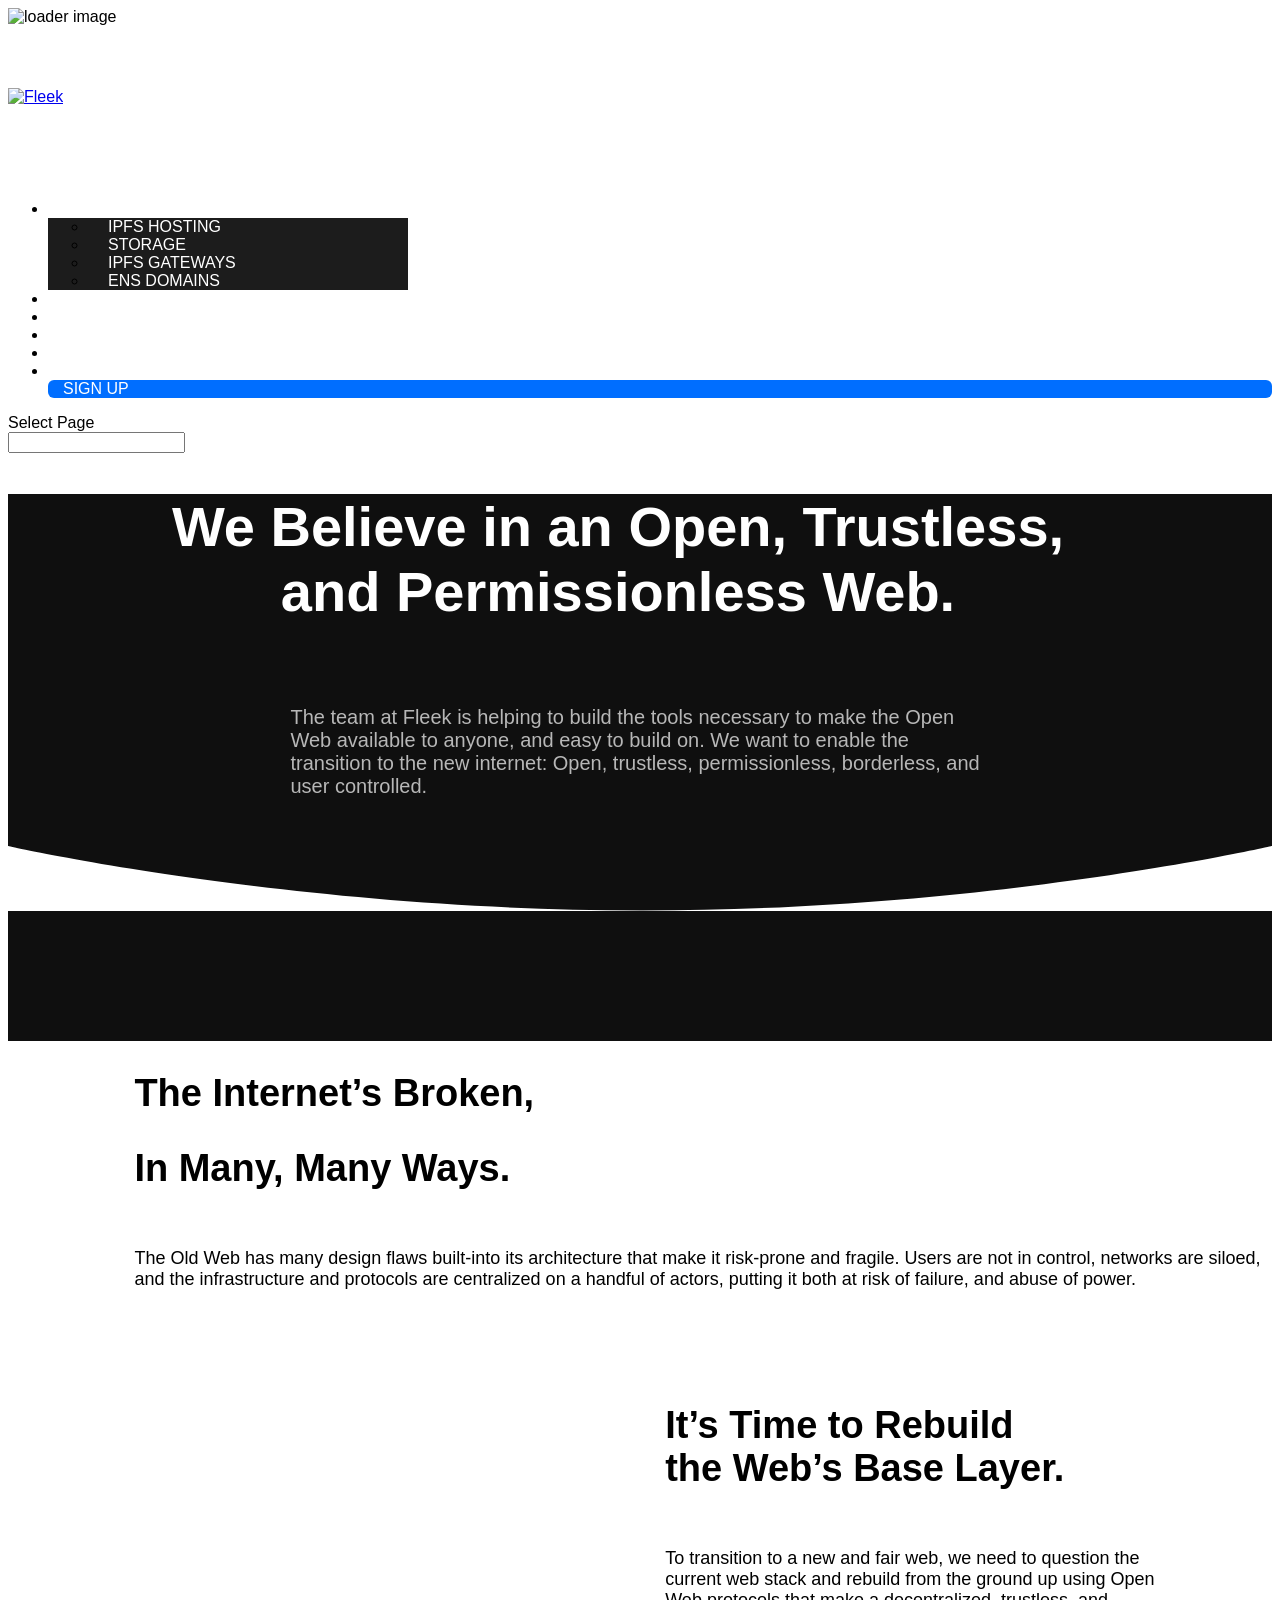
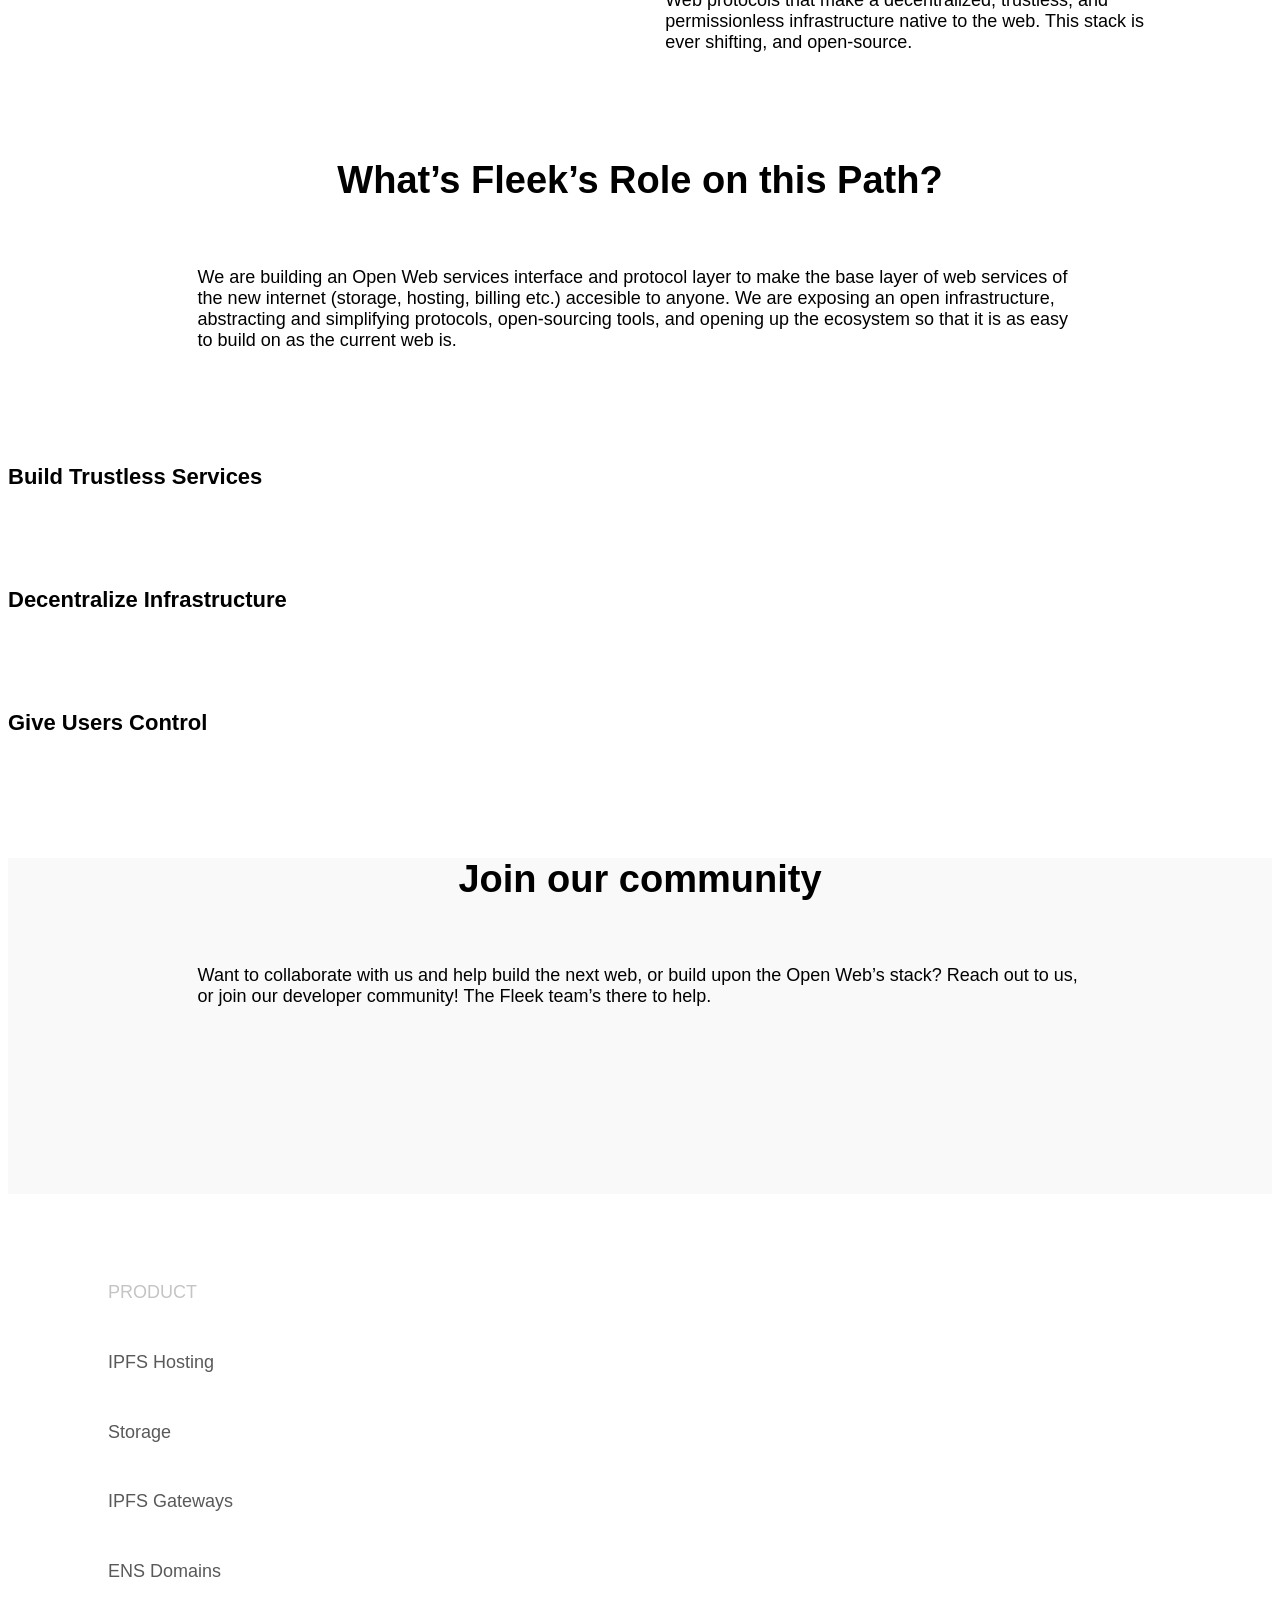
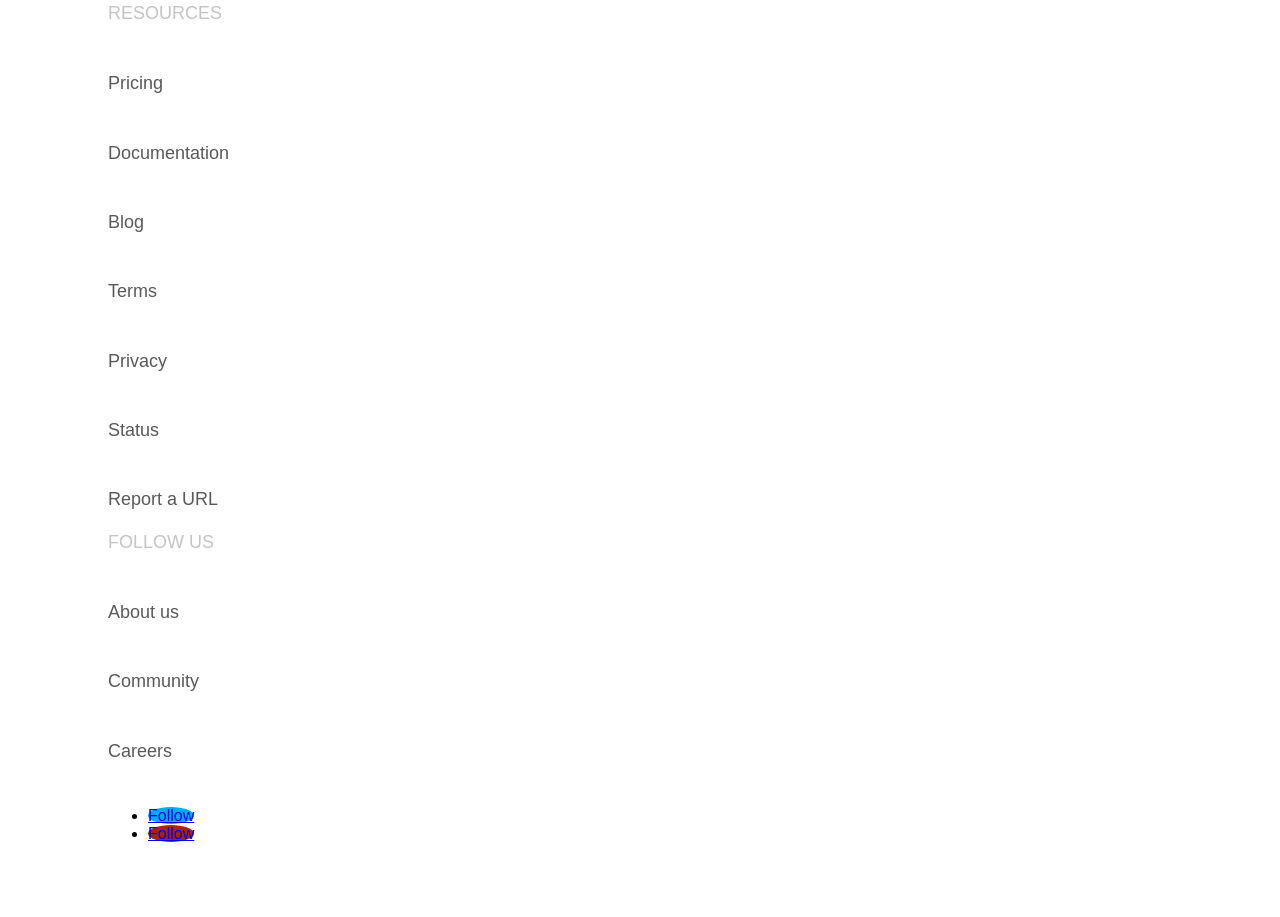
==== commit c06bd050: "Add files via upload" ====
--- a/Public/about/index.html
+++ b/Public/about/index.html
@@ -13,15 +13,12 @@
 <link rel="apple-touch-icon" href="https://i2.wp.com/terminalco.wpcomstaging.com/wp-content/uploads/2020/03/cropped-favv-copy.png?fit=180%2C180&#038;ssl=1" />
 
 	<script id="diviarea-loader">window.DiviPopupData=window.DiviAreaConfig={"zIndex":1000000,"animateSpeed":400,"triggerClassPrefix":"show-popup-","idAttrib":"data-popup","modalIndicatorClass":"is-modal","blockingIndicatorClass":"is-blocking","defaultShowCloseButton":true,"withCloseClass":"with-close","noCloseClass":"no-close","triggerCloseClass":"close","singletonClass":"single","darkModeClass":"dark","noShadowClass":"no-shadow","altCloseClass":"close-alt","popupSelector":".et_pb_section.popup","initializeOnEvent":"et_pb_after_init_modules","popupWrapperClass":"area-outer-wrap","fullHeightClass":"full-height","openPopupClass":"da-overlay-visible","overlayClass":"da-overlay","exitIndicatorClass":"on-exit","hoverTriggerClass":"on-hover","clickTriggerClass":"on-click","onExitDelay":2000,"notMobileClass":"not-mobile","notTabletClass":"not-tablet","notDesktopClass":"not-desktop","baseContext":"body","activePopupClass":"is-open","closeButtonClass":"da-close","withLoaderClass":"with-loader","debug":false,"ajaxUrl":"https:\/\/terminalco.wpcomstaging.com\/wp-admin\/admin-ajax.php","sys":[]};var divimode_loader=function(){"use strict";!function(t){t.DiviArea=t.DiviPopup={loaded:!1};var n=t.DiviArea,i=n.Hooks={},o={};function r(t,n,i){var r,e,c;if("string"==typeof t)if(o[t]){if(n)if((r=o[t])&&i)for(c=r.length;c--;)(e=r[c]).callback===n&&e.context===i&&(r[c]=!1);else for(c=r.length;c--;)r[c].callback===n&&(r[c]=!1)}else o[t]=[]}function e(t,n,i,r){if("string"==typeof t){var e={callback:n,priority:i,context:r},c=o[t];c?(c.push(e),c=function(t){var n,i,o,r,e=t.length;for(r=1;r<e;r++)for(n=t[r],i=r;i>0;i--)(o=t[i-1]).priority>n.priority&&(t[i]=o,t[i-1]=n);return t}(c)):c=[e],o[t]=c}}function c(t,n,i){"string"==typeof n&&(n=[n]);var r,e,c=[];for(r=0;r<n.length;r++)Array.prototype.push.apply(c,o[n[r]]);for(e=0;e<c.length;e++){var a=void 0;c[e]&&"function"==typeof c[e].callback&&("filter"===t?void 0!==(a=c[e].callback.apply(c[e].context,i))&&(i[0]=a):c[e].callback.apply(c[e].context,i))}if("filter"===t)return i[0]}i.silent=function(){return i},n.removeFilter=i.removeFilter=function(t,n){r(t,n)},n.removeAction=i.removeAction=function(t,n){r(t,n)},n.applyFilters=i.applyFilters=function(t){for(var n=[],i=arguments.length-1;i-- >0;)n[i]=arguments[i+1];return c("filter",t,n)},n.doAction=i.doAction=function(t){for(var n=[],i=arguments.length-1;i-- >0;)n[i]=arguments[i+1];c("action",t,n)},n.addFilter=i.addFilter=function(n,i,o,r){e(n,i,parseInt(o||10,10),r||t)},n.addAction=i.addAction=function(n,i,o,r){e(n,i,parseInt(o||10,10),r||t)},n.addActionOnce=i.addActionOnce=function(n,i,o,c){e(n,i,parseInt(o||10,10),c||t),e(n,(function(){r(n,i)}),1+parseInt(o||10,10),c||t)}}(window);return{}}();
-</script><meta name='robots' content='max-image-preview:large' />
+</script><meta name='robots' content='noindex, nofollow' />
 
 	<!-- This site is optimized with the Yoast SEO Premium plugin v14.0.4 - https://yoast.com/wordpress/plugins/seo/ -->
 	<title>About Us - Fleek | Build on the New Internet</title>
 	<meta name="description" content="Learn more about our mission to make building on the new Open Web and its underlying protocols easy and accessible to anyone." />
-	<meta name="robots" content="index, follow" />
-	<meta name="googlebot" content="index, follow, max-snippet:-1, max-image-preview:large, max-video-preview:-1" />
-	<meta name="bingbot" content="index, follow, max-snippet:-1, max-image-preview:large, max-video-preview:-1" />
-	<link rel="canonical" href="https://fleek.co/about/" />
+	<meta name="robots" content="noindex, follow" />
 	<meta property="og:locale" content="en_US" />
 	<meta property="og:type" content="article" />
 	<meta property="og:title" content="About Us - Fleek | Build on the New Internet" />
@@ -29,23 +26,22 @@
 	<meta property="og:url" content="https://fleek.co/about/" />
 	<meta property="og:site_name" content="Fleek" />
 	<meta property="article:publisher" content="https://www.facebook.com/fleekhq" />
-	<meta property="article:modified_time" content="2021-10-20T18:34:46+00:00" />
-	<meta property="og:image" content="https://storageapi2.fleek.co/fleek-team-bucket/FleekMeta%20(1).jpg" />
+	<meta property="article:modified_time" content="2022-11-18T18:52:18+00:00" />
+	<meta property="og:image" content="https://terminalco.wpcomstaging.com/wp-content/uploads/2020/03/FleekMeta.jpg" />
 	<meta property="og:image:width" content="1200" />
 	<meta property="og:image:height" content="628" />
 	<meta name="twitter:card" content="summary_large_image" />
-	<meta name="twitter:image" content="https://storageapi2.fleek.co/fleek-team-bucket/FleekMeta%20(1).jpg" />
+	<meta name="twitter:image" content="https://terminalco.wpcomstaging.com/wp-content/uploads/2020/03/FleekMeta.jpg" />
 	<meta name="twitter:creator" content="@FleekHQ" />
 	<meta name="twitter:site" content="@FleekHQ" />
-	<script type="application/ld+json" class="yoast-schema-graph">{"@context":"https://schema.org","@graph":[{"@type":"Organization","@id":"https://terminalco.wpcomstaging.com/#organization","name":"Fleek","url":"https://terminalco.wpcomstaging.com/","sameAs":["https://www.facebook.com/fleekhq","https://www.linkedin.com/company/fleekhq","https://www.youtube.com/channel/UCBzlwYM0JjZpjDZ52-SLUmw","https://twitter.com/FleekHQ"],"logo":{"@type":"ImageObject","@id":"https://terminalco.wpcomstaging.com/#logo","inLanguage":"en-US","url":"https://terminalco.wpcomstaging.com/wp-content/uploads/2020/03/FleekForLight.png","width":1388,"height":612,"caption":"Fleek"},"image":{"@id":"https://terminalco.wpcomstaging.com/#logo"}},{"@type":"WebSite","@id":"https://terminalco.wpcomstaging.com/#website","url":"https://terminalco.wpcomstaging.com/","name":"Fleek","description":"","publisher":{"@id":"https://terminalco.wpcomstaging.com/#organization"},"potentialAction":[{"@type":"SearchAction","target":"https://terminalco.wpcomstaging.com/?s={search_term_string}","query-input":"required name=search_term_string"}],"inLanguage":"en-US"},{"@type":"WebPage","@id":"https://fleek.co/about/#webpage","url":"https://fleek.co/about/","name":"About Us - Fleek | Build on the New Internet","isPartOf":{"@id":"https://terminalco.wpcomstaging.com/#website"},"datePublished":"2021-03-03T14:12:42+00:00","dateModified":"2021-10-20T18:34:46+00:00","description":"Learn more about our mission to make building on the new Open Web and its underlying protocols easy and accessible to anyone.","inLanguage":"en-US","potentialAction":[{"@type":"ReadAction","target":["https://fleek.co/about/"]}]}]}</script>
+	<script type="application/ld+json" class="yoast-schema-graph">{"@context":"https://schema.org","@graph":[{"@type":"Organization","@id":"https://terminalco.wpcomstaging.com/#organization","name":"Fleek","url":"https://terminalco.wpcomstaging.com/","sameAs":["https://www.facebook.com/fleekhq","https://www.linkedin.com/company/fleekhq","https://www.youtube.com/channel/UCBzlwYM0JjZpjDZ52-SLUmw","https://twitter.com/FleekHQ"],"logo":{"@type":"ImageObject","@id":"https://terminalco.wpcomstaging.com/#logo","inLanguage":"en-US","url":"https://terminalco.wpcomstaging.com/wp-content/uploads/2020/03/FleekForLight.png","width":1388,"height":612,"caption":"Fleek"},"image":{"@id":"https://terminalco.wpcomstaging.com/#logo"}},{"@type":"WebSite","@id":"https://terminalco.wpcomstaging.com/#website","url":"https://terminalco.wpcomstaging.com/","name":"Fleek","description":"","publisher":{"@id":"https://terminalco.wpcomstaging.com/#organization"},"potentialAction":[{"@type":"SearchAction","target":"https://terminalco.wpcomstaging.com/?s={search_term_string}","query-input":"required name=search_term_string"}],"inLanguage":"en-US"},{"@type":"WebPage","@id":"https://fleek.co/about/#webpage","url":"https://fleek.co/about/","name":"About Us - Fleek | Build on the New Internet","isPartOf":{"@id":"https://terminalco.wpcomstaging.com/#website"},"datePublished":"2021-03-03T14:12:42+00:00","dateModified":"2022-11-18T18:52:18+00:00","description":"Learn more about our mission to make building on the new Open Web and its underlying protocols easy and accessible to anyone.","inLanguage":"en-US","potentialAction":[{"@type":"ReadAction","target":["https://fleek.co/about/"]}]}]}</script>
 	<!-- / Yoast SEO Premium plugin. -->
 
 
 <!-- Jetpack Site Verification Tags -->
 <link rel='dns-prefetch' href='//waitlisted.co' />
 <link rel='dns-prefetch' href='//secure.gravatar.com' />
-<link rel='dns-prefetch' href='//fonts.googleapis.com' />
-<link rel='dns-prefetch' href='//s.w.org' />
+<link rel='dns-prefetch' href='//fonts-api.wp.com' />
 <link rel='dns-prefetch' href='//widgets.wp.com' />
 <link rel='dns-prefetch' href='//jetpack.wordpress.com' />
 <link rel='dns-prefetch' href='//s0.wp.com' />
@@ -56,7 +52,7 @@
 <link href='https://fonts.gstatic.com' crossorigin rel='preconnect' />
 <link rel="alternate" type="application/rss+xml" title="Fleek &raquo; Feed" href="https://terminalco.wpcomstaging.com/feed/" />
 <link rel="alternate" type="application/rss+xml" title="Fleek &raquo; Comments Feed" href="https://terminalco.wpcomstaging.com/comments/feed/" />
-<meta content="Divi v.4.5.3" name="generator"/><link rel='stylesheet' id='all-css-20feb6a6f0001525aeeb658a4514955e' href='https://terminalco.wpcomstaging.com/_static/??-eJyFkVtOwzAQRTeEaxoEfCF+KrEAVuDHJEwz9lgemyq7x4FSpYW0f772PfO4PiTlOBaIRSeqA0bRQ23SQh60rUheW2I3KkKbTZ60lIlg40TuDn9RMhPXooaM/tyI0VH1IHovOoBHAwRhJpciNRyyIhiMmzYB4026vS31krkcTTAkAmVNjJDP1RpyGYTjkDg2h1xPwfF3ZKJPc+8gQfQQHTbxxjvj/aTf5xpyrE2mgJS1iolTTaJ6zsrjJ/60F91n/n/p8tHyaG1P3tUP474QG98iMSLQNmvGxe21RPdQknGjDuzrPA3hCDeS+UXmJsfzbH0NL9unx+6he77fdl/wfPuy' type='text/css' media='all' />
+<meta content="Divi v.4.5.3" name="generator"/><link rel='stylesheet' id='all-css-c8d3066dfa1a74085b96e43adf675119' href='https://terminalco.wpcomstaging.com/_static/??-eJyFkU1SAyEQRi8kabMwmoXlJlUewBMw0Bk7aWiKBlNzexnzYyaaZDff8L0GHrtknMSCsUDi2lNU6GuLHeYeukrsoWNxW8PUZZsH0DIwzpzqw+4vynaQWkyfyU+LFB1XjwobhYCeLDKGkTwPqeGYDWNv3TALFO/Sbe08/8u0DI6tKjlTPltPz2uXN1AKidF0NkbM03QNufTlJCSJraG3ZTn5MatwOuoKE0aP0VEL77Ky3g/wMc7Qw2y2BbVcm5gk1aRmLdl4+qL99grrLFM3R26vA1an7tV3lXVhsb4paSKx7K3+/r1ldIMlWbeFIL6Op2Ha4h0zR2Tc5PA9Vt/C63yxWD4/Lp/mL988vgqU' type='text/css' media='all' />
 <style id='wp-block-library-inline-css'>
 .has-text-align-justify{text-align:justify;}
 </style>
@@ -64,24 +60,30 @@
 .et_pb_section.popup{display:none}
 </style>
 <style id='global-styles-inline-css'>
-body{--wp--preset--color--black: #000000;--wp--preset--color--cyan-bluish-gray: #abb8c3;--wp--preset--color--white: #ffffff;--wp--preset--color--pale-pink: #f78da7;--wp--preset--color--vivid-red: #cf2e2e;--wp--preset--color--luminous-vivid-orange: #ff6900;--wp--preset--color--luminous-vivid-amber: #fcb900;--wp--preset--color--light-green-cyan: #7bdcb5;--wp--preset--color--vivid-green-cyan: #00d084;--wp--preset--color--pale-cyan-blue: #8ed1fc;--wp--preset--color--vivid-cyan-blue: #0693e3;--wp--preset--color--vivid-purple: #9b51e0;--wp--preset--gradient--vivid-cyan-blue-to-vivid-purple: linear-gradient(135deg,rgba(6,147,227,1) 0%,rgb(155,81,224) 100%);--wp--preset--gradient--light-green-cyan-to-vivid-green-cyan: linear-gradient(135deg,rgb(122,220,180) 0%,rgb(0,208,130) 100%);--wp--preset--gradient--luminous-vivid-amber-to-luminous-vivid-orange: linear-gradient(135deg,rgba(252,185,0,1) 0%,rgba(255,105,0,1) 100%);--wp--preset--gradient--luminous-vivid-orange-to-vivid-red: linear-gradient(135deg,rgba(255,105,0,1) 0%,rgb(207,46,46) 100%);--wp--preset--gradient--very-light-gray-to-cyan-bluish-gray: linear-gradient(135deg,rgb(238,238,238) 0%,rgb(169,184,195) 100%);--wp--preset--gradient--cool-to-warm-spectrum: linear-gradient(135deg,rgb(74,234,220) 0%,rgb(151,120,209) 20%,rgb(207,42,186) 40%,rgb(238,44,130) 60%,rgb(251,105,98) 80%,rgb(254,248,76) 100%);--wp--preset--gradient--blush-light-purple: linear-gradient(135deg,rgb(255,206,236) 0%,rgb(152,150,240) 100%);--wp--preset--gradient--blush-bordeaux: linear-gradient(135deg,rgb(254,205,165) 0%,rgb(254,45,45) 50%,rgb(107,0,62) 100%);--wp--preset--gradient--luminous-dusk: linear-gradient(135deg,rgb(255,203,112) 0%,rgb(199,81,192) 50%,rgb(65,88,208) 100%);--wp--preset--gradient--pale-ocean: linear-gradient(135deg,rgb(255,245,203) 0%,rgb(182,227,212) 50%,rgb(51,167,181) 100%);--wp--preset--gradient--electric-grass: linear-gradient(135deg,rgb(202,248,128) 0%,rgb(113,206,126) 100%);--wp--preset--gradient--midnight: linear-gradient(135deg,rgb(2,3,129) 0%,rgb(40,116,252) 100%);--wp--preset--duotone--dark-grayscale: url('#wp-duotone-dark-grayscale');--wp--preset--duotone--grayscale: url('#wp-duotone-grayscale');--wp--preset--duotone--purple-yellow: url('#wp-duotone-purple-yellow');--wp--preset--duotone--blue-red: url('#wp-duotone-blue-red');--wp--preset--duotone--midnight: url('#wp-duotone-midnight');--wp--preset--duotone--magenta-yellow: url('#wp-duotone-magenta-yellow');--wp--preset--duotone--purple-green: url('#wp-duotone-purple-green');--wp--preset--duotone--blue-orange: url('#wp-duotone-blue-orange');--wp--preset--font-size--small: 13px;--wp--preset--font-size--medium: 20px;--wp--preset--font-size--large: 36px;--wp--preset--font-size--x-large: 42px;}.has-black-color{color: var(--wp--preset--color--black) !important;}.has-cyan-bluish-gray-color{color: var(--wp--preset--color--cyan-bluish-gray) !important;}.has-white-color{color: var(--wp--preset--color--white) !important;}.has-pale-pink-color{color: var(--wp--preset--color--pale-pink) !important;}.has-vivid-red-color{color: var(--wp--preset--color--vivid-red) !important;}.has-luminous-vivid-orange-color{color: var(--wp--preset--color--luminous-vivid-orange) !important;}.has-luminous-vivid-amber-color{color: var(--wp--preset--color--luminous-vivid-amber) !important;}.has-light-green-cyan-color{color: var(--wp--preset--color--light-green-cyan) !important;}.has-vivid-green-cyan-color{color: var(--wp--preset--color--vivid-green-cyan) !important;}.has-pale-cyan-blue-color{color: var(--wp--preset--color--pale-cyan-blue) !important;}.has-vivid-cyan-blue-color{color: var(--wp--preset--color--vivid-cyan-blue) !important;}.has-vivid-purple-color{color: var(--wp--preset--color--vivid-purple) !important;}.has-black-background-color{background-color: var(--wp--preset--color--black) !important;}.has-cyan-bluish-gray-background-color{background-color: var(--wp--preset--color--cyan-bluish-gray) !important;}.has-white-background-color{background-color: var(--wp--preset--color--white) !important;}.has-pale-pink-background-color{background-color: var(--wp--preset--color--pale-pink) !important;}.has-vivid-red-background-color{background-color: var(--wp--preset--color--vivid-red) !important;}.has-luminous-vivid-orange-background-color{background-color: var(--wp--preset--color--luminous-vivid-orange) !important;}.has-luminous-vivid-amber-background-color{background-color: var(--wp--preset--color--luminous-vivid-amber) !important;}.has-light-green-cyan-background-color{background-color: var(--wp--preset--color--light-green-cyan) !important;}.has-vivid-green-cyan-background-color{background-color: var(--wp--preset--color--vivid-green-cyan) !important;}.has-pale-cyan-blue-background-color{background-color: var(--wp--preset--color--pale-cyan-blue) !important;}.has-vivid-cyan-blue-background-color{background-color: var(--wp--preset--color--vivid-cyan-blue) !important;}.has-vivid-purple-background-color{background-color: var(--wp--preset--color--vivid-purple) !important;}.has-black-border-color{border-color: var(--wp--preset--color--black) !important;}.has-cyan-bluish-gray-border-color{border-color: var(--wp--preset--color--cyan-bluish-gray) !important;}.has-white-border-color{border-color: var(--wp--preset--color--white) !important;}.has-pale-pink-border-color{border-color: var(--wp--preset--color--pale-pink) !important;}.has-vivid-red-border-color{border-color: var(--wp--preset--color--vivid-red) !important;}.has-luminous-vivid-orange-border-color{border-color: var(--wp--preset--color--luminous-vivid-orange) !important;}.has-luminous-vivid-amber-border-color{border-color: var(--wp--preset--color--luminous-vivid-amber) !important;}.has-light-green-cyan-border-color{border-color: var(--wp--preset--color--light-green-cyan) !important;}.has-vivid-green-cyan-border-color{border-color: var(--wp--preset--color--vivid-green-cyan) !important;}.has-pale-cyan-blue-border-color{border-color: var(--wp--preset--color--pale-cyan-blue) !important;}.has-vivid-cyan-blue-border-color{border-color: var(--wp--preset--color--vivid-cyan-blue) !important;}.has-vivid-purple-border-color{border-color: var(--wp--preset--color--vivid-purple) !important;}.has-vivid-cyan-blue-to-vivid-purple-gradient-background{background: var(--wp--preset--gradient--vivid-cyan-blue-to-vivid-purple) !important;}.has-light-green-cyan-to-vivid-green-cyan-gradient-background{background: var(--wp--preset--gradient--light-green-cyan-to-vivid-green-cyan) !important;}.has-luminous-vivid-amber-to-luminous-vivid-orange-gradient-background{background: var(--wp--preset--gradient--luminous-vivid-amber-to-luminous-vivid-orange) !important;}.has-luminous-vivid-orange-to-vivid-red-gradient-background{background: var(--wp--preset--gradient--luminous-vivid-orange-to-vivid-red) !important;}.has-very-light-gray-to-cyan-bluish-gray-gradient-background{background: var(--wp--preset--gradient--very-light-gray-to-cyan-bluish-gray) !important;}.has-cool-to-warm-spectrum-gradient-background{background: var(--wp--preset--gradient--cool-to-warm-spectrum) !important;}.has-blush-light-purple-gradient-background{background: var(--wp--preset--gradient--blush-light-purple) !important;}.has-blush-bordeaux-gradient-background{background: var(--wp--preset--gradient--blush-bordeaux) !important;}.has-luminous-dusk-gradient-background{background: var(--wp--preset--gradient--luminous-dusk) !important;}.has-pale-ocean-gradient-background{background: var(--wp--preset--gradient--pale-ocean) !important;}.has-electric-grass-gradient-background{background: var(--wp--preset--gradient--electric-grass) !important;}.has-midnight-gradient-background{background: var(--wp--preset--gradient--midnight) !important;}.has-small-font-size{font-size: var(--wp--preset--font-size--small) !important;}.has-medium-font-size{font-size: var(--wp--preset--font-size--medium) !important;}.has-large-font-size{font-size: var(--wp--preset--font-size--large) !important;}.has-x-large-font-size{font-size: var(--wp--preset--font-size--x-large) !important;}
+body{--wp--preset--color--black: #000000;--wp--preset--color--cyan-bluish-gray: #abb8c3;--wp--preset--color--white: #ffffff;--wp--preset--color--pale-pink: #f78da7;--wp--preset--color--vivid-red: #cf2e2e;--wp--preset--color--luminous-vivid-orange: #ff6900;--wp--preset--color--luminous-vivid-amber: #fcb900;--wp--preset--color--light-green-cyan: #7bdcb5;--wp--preset--color--vivid-green-cyan: #00d084;--wp--preset--color--pale-cyan-blue: #8ed1fc;--wp--preset--color--vivid-cyan-blue: #0693e3;--wp--preset--color--vivid-purple: #9b51e0;--wp--preset--gradient--vivid-cyan-blue-to-vivid-purple: linear-gradient(135deg,rgba(6,147,227,1) 0%,rgb(155,81,224) 100%);--wp--preset--gradient--light-green-cyan-to-vivid-green-cyan: linear-gradient(135deg,rgb(122,220,180) 0%,rgb(0,208,130) 100%);--wp--preset--gradient--luminous-vivid-amber-to-luminous-vivid-orange: linear-gradient(135deg,rgba(252,185,0,1) 0%,rgba(255,105,0,1) 100%);--wp--preset--gradient--luminous-vivid-orange-to-vivid-red: linear-gradient(135deg,rgba(255,105,0,1) 0%,rgb(207,46,46) 100%);--wp--preset--gradient--very-light-gray-to-cyan-bluish-gray: linear-gradient(135deg,rgb(238,238,238) 0%,rgb(169,184,195) 100%);--wp--preset--gradient--cool-to-warm-spectrum: linear-gradient(135deg,rgb(74,234,220) 0%,rgb(151,120,209) 20%,rgb(207,42,186) 40%,rgb(238,44,130) 60%,rgb(251,105,98) 80%,rgb(254,248,76) 100%);--wp--preset--gradient--blush-light-purple: linear-gradient(135deg,rgb(255,206,236) 0%,rgb(152,150,240) 100%);--wp--preset--gradient--blush-bordeaux: linear-gradient(135deg,rgb(254,205,165) 0%,rgb(254,45,45) 50%,rgb(107,0,62) 100%);--wp--preset--gradient--luminous-dusk: linear-gradient(135deg,rgb(255,203,112) 0%,rgb(199,81,192) 50%,rgb(65,88,208) 100%);--wp--preset--gradient--pale-ocean: linear-gradient(135deg,rgb(255,245,203) 0%,rgb(182,227,212) 50%,rgb(51,167,181) 100%);--wp--preset--gradient--electric-grass: linear-gradient(135deg,rgb(202,248,128) 0%,rgb(113,206,126) 100%);--wp--preset--gradient--midnight: linear-gradient(135deg,rgb(2,3,129) 0%,rgb(40,116,252) 100%);--wp--preset--duotone--dark-grayscale: url('#wp-duotone-dark-grayscale');--wp--preset--duotone--grayscale: url('#wp-duotone-grayscale');--wp--preset--duotone--purple-yellow: url('#wp-duotone-purple-yellow');--wp--preset--duotone--blue-red: url('#wp-duotone-blue-red');--wp--preset--duotone--midnight: url('#wp-duotone-midnight');--wp--preset--duotone--magenta-yellow: url('#wp-duotone-magenta-yellow');--wp--preset--duotone--purple-green: url('#wp-duotone-purple-green');--wp--preset--duotone--blue-orange: url('#wp-duotone-blue-orange');--wp--preset--font-size--small: 13px;--wp--preset--font-size--medium: 20px;--wp--preset--font-size--large: 36px;--wp--preset--font-size--x-large: 42px;--wp--preset--spacing--20: 0.44rem;--wp--preset--spacing--30: 0.67rem;--wp--preset--spacing--40: 1rem;--wp--preset--spacing--50: 1.5rem;--wp--preset--spacing--60: 2.25rem;--wp--preset--spacing--70: 3.38rem;--wp--preset--spacing--80: 5.06rem;}:where(.is-layout-flex){gap: 0.5em;}body .is-layout-flow > .alignleft{float: left;margin-inline-start: 0;margin-inline-end: 2em;}body .is-layout-flow > .alignright{float: right;margin-inline-start: 2em;margin-inline-end: 0;}body .is-layout-flow > .aligncenter{margin-left: auto !important;margin-right: auto !important;}body .is-layout-constrained > .alignleft{float: left;margin-inline-start: 0;margin-inline-end: 2em;}body .is-layout-constrained > .alignright{float: right;margin-inline-start: 2em;margin-inline-end: 0;}body .is-layout-constrained > .aligncenter{margin-left: auto !important;margin-right: auto !important;}body .is-layout-constrained > :where(:not(.alignleft):not(.alignright):not(.alignfull)){max-width: var(--wp--style--global--content-size);margin-left: auto !important;margin-right: auto !important;}body .is-layout-constrained > .alignwide{max-width: var(--wp--style--global--wide-size);}body .is-layout-flex{display: flex;}body .is-layout-flex{flex-wrap: wrap;align-items: center;}body .is-layout-flex > *{margin: 0;}:where(.wp-block-columns.is-layout-flex){gap: 2em;}.has-black-color{color: var(--wp--preset--color--black) !important;}.has-cyan-bluish-gray-color{color: var(--wp--preset--color--cyan-bluish-gray) !important;}.has-white-color{color: var(--wp--preset--color--white) !important;}.has-pale-pink-color{color: var(--wp--preset--color--pale-pink) !important;}.has-vivid-red-color{color: var(--wp--preset--color--vivid-red) !important;}.has-luminous-vivid-orange-color{color: var(--wp--preset--color--luminous-vivid-orange) !important;}.has-luminous-vivid-amber-color{color: var(--wp--preset--color--luminous-vivid-amber) !important;}.has-light-green-cyan-color{color: var(--wp--preset--color--light-green-cyan) !important;}.has-vivid-green-cyan-color{color: var(--wp--preset--color--vivid-green-cyan) !important;}.has-pale-cyan-blue-color{color: var(--wp--preset--color--pale-cyan-blue) !important;}.has-vivid-cyan-blue-color{color: var(--wp--preset--color--vivid-cyan-blue) !important;}.has-vivid-purple-color{color: var(--wp--preset--color--vivid-purple) !important;}.has-black-background-color{background-color: var(--wp--preset--color--black) !important;}.has-cyan-bluish-gray-background-color{background-color: var(--wp--preset--color--cyan-bluish-gray) !important;}.has-white-background-color{background-color: var(--wp--preset--color--white) !important;}.has-pale-pink-background-color{background-color: var(--wp--preset--color--pale-pink) !important;}.has-vivid-red-background-color{background-color: var(--wp--preset--color--vivid-red) !important;}.has-luminous-vivid-orange-background-color{background-color: var(--wp--preset--color--luminous-vivid-orange) !important;}.has-luminous-vivid-amber-background-color{background-color: var(--wp--preset--color--luminous-vivid-amber) !important;}.has-light-green-cyan-background-color{background-color: var(--wp--preset--color--light-green-cyan) !important;}.has-vivid-green-cyan-background-color{background-color: var(--wp--preset--color--vivid-green-cyan) !important;}.has-pale-cyan-blue-background-color{background-color: var(--wp--preset--color--pale-cyan-blue) !important;}.has-vivid-cyan-blue-background-color{background-color: var(--wp--preset--color--vivid-cyan-blue) !important;}.has-vivid-purple-background-color{background-color: var(--wp--preset--color--vivid-purple) !important;}.has-black-border-color{border-color: var(--wp--preset--color--black) !important;}.has-cyan-bluish-gray-border-color{border-color: var(--wp--preset--color--cyan-bluish-gray) !important;}.has-white-border-color{border-color: var(--wp--preset--color--white) !important;}.has-pale-pink-border-color{border-color: var(--wp--preset--color--pale-pink) !important;}.has-vivid-red-border-color{border-color: var(--wp--preset--color--vivid-red) !important;}.has-luminous-vivid-orange-border-color{border-color: var(--wp--preset--color--luminous-vivid-orange) !important;}.has-luminous-vivid-amber-border-color{border-color: var(--wp--preset--color--luminous-vivid-amber) !important;}.has-light-green-cyan-border-color{border-color: var(--wp--preset--color--light-green-cyan) !important;}.has-vivid-green-cyan-border-color{border-color: var(--wp--preset--color--vivid-green-cyan) !important;}.has-pale-cyan-blue-border-color{border-color: var(--wp--preset--color--pale-cyan-blue) !important;}.has-vivid-cyan-blue-border-color{border-color: var(--wp--preset--color--vivid-cyan-blue) !important;}.has-vivid-purple-border-color{border-color: var(--wp--preset--color--vivid-purple) !important;}.has-vivid-cyan-blue-to-vivid-purple-gradient-background{background: var(--wp--preset--gradient--vivid-cyan-blue-to-vivid-purple) !important;}.has-light-green-cyan-to-vivid-green-cyan-gradient-background{background: var(--wp--preset--gradient--light-green-cyan-to-vivid-green-cyan) !important;}.has-luminous-vivid-amber-to-luminous-vivid-orange-gradient-background{background: var(--wp--preset--gradient--luminous-vivid-amber-to-luminous-vivid-orange) !important;}.has-luminous-vivid-orange-to-vivid-red-gradient-background{background: var(--wp--preset--gradient--luminous-vivid-orange-to-vivid-red) !important;}.has-very-light-gray-to-cyan-bluish-gray-gradient-background{background: var(--wp--preset--gradient--very-light-gray-to-cyan-bluish-gray) !important;}.has-cool-to-warm-spectrum-gradient-background{background: var(--wp--preset--gradient--cool-to-warm-spectrum) !important;}.has-blush-light-purple-gradient-background{background: var(--wp--preset--gradient--blush-light-purple) !important;}.has-blush-bordeaux-gradient-background{background: var(--wp--preset--gradient--blush-bordeaux) !important;}.has-luminous-dusk-gradient-background{background: var(--wp--preset--gradient--luminous-dusk) !important;}.has-pale-ocean-gradient-background{background: var(--wp--preset--gradient--pale-ocean) !important;}.has-electric-grass-gradient-background{background: var(--wp--preset--gradient--electric-grass) !important;}.has-midnight-gradient-background{background: var(--wp--preset--gradient--midnight) !important;}.has-small-font-size{font-size: var(--wp--preset--font-size--small) !important;}.has-medium-font-size{font-size: var(--wp--preset--font-size--medium) !important;}.has-large-font-size{font-size: var(--wp--preset--font-size--large) !important;}.has-x-large-font-size{font-size: var(--wp--preset--font-size--x-large) !important;}
+:where(.wp-block-columns.is-layout-flex){gap: 2em;}
+.wp-block-pullquote{font-size: 1.5em;line-height: 1.6;}
+.wp-block-navigation a:where(:not(.wp-element-button)){color: inherit;}
 </style>
-<link rel='stylesheet' id='dashicons-css'  href='https://terminalco.wpcomstaging.com/wp-includes/css/dashicons.min.css?ver=6.0' media='all' />
-<link crossorigin="anonymous" rel='stylesheet' id='et-builder-googlefonts-cached-css'  href='https://fonts.googleapis.com/css?family=Nunito+Sans%3A200%2C200italic%2C300%2C300italic%2Cregular%2Citalic%2C600%2C600italic%2C700%2C700italic%2C800%2C800italic%2C900%2C900italic%7CWork+Sans%3A100%2C200%2C300%2Cregular%2C500%2C600%2C700%2C800%2C900%2C100italic%2C200italic%2C300italic%2Citalic%2C500italic%2C600italic%2C700italic%2C800italic%2C900italic&#038;subset=latin%2Clatin-ext&#038;display=swap&#038;ver=6.0' media='all' />
-<link crossorigin="anonymous" rel='stylesheet' id='open-sans-css'  href='https://fonts.googleapis.com/css?family=Open+Sans%3A300italic%2C400italic%2C600italic%2C300%2C400%2C600&#038;subset=latin%2Clatin-ext&#038;display=fallback&#038;ver=6.0' media='all' />
+<link rel='stylesheet' id='dashicons-css' href='https://terminalco.wpcomstaging.com/wp-includes/css/dashicons.min.css?ver=6.1.1' media='all' />
+<link rel='stylesheet' id='et-builder-googlefonts-cached-css' href='https://fonts-api.wp.com/css?family=Nunito+Sans%3A200%2C200italic%2C300%2C300italic%2Cregular%2Citalic%2C600%2C600italic%2C700%2C700italic%2C800%2C800italic%2C900%2C900italic%7CWork+Sans%3A100%2C200%2C300%2Cregular%2C500%2C600%2C700%2C800%2C900%2C100italic%2C200italic%2C300italic%2Citalic%2C500italic%2C600italic%2C700italic%2C800italic%2C900italic&#038;subset=latin%2Clatin-ext&#038;display=swap&#038;ver=6.1.1' media='all' />
+<link rel='stylesheet' id='open-sans-css' href='https://fonts-api.wp.com/css?family=Open+Sans%3A300italic%2C400italic%2C600italic%2C300%2C400%2C600&#038;subset=latin%2Clatin-ext&#038;display=fallback&#038;ver=6.1.1' media='all' />
 <style id='jetpack-global-styles-frontend-style-inline-css'>
 :root { --font-headings: unset; --font-base: unset; --font-headings-default: -apple-system,BlinkMacSystemFont,"Segoe UI",Roboto,Oxygen-Sans,Ubuntu,Cantarell,"Helvetica Neue",sans-serif; --font-base-default: -apple-system,BlinkMacSystemFont,"Segoe UI",Roboto,Oxygen-Sans,Ubuntu,Cantarell,"Helvetica Neue",sans-serif;}
 </style>
-<script src='https://terminalco.wpcomstaging.com/wp-includes/js/jquery/jquery.min.js?ver=3.6.0' id='jquery-core-js'></script>
-<script id='simple-banner-script-js-extra'>
-var simpleBannerScriptParams = {"version":"2.11.0","hide_simple_banner":"no","simple_banner_position":"","header_margin":"","header_padding":"","simple_banner_text":"\u26a1 Release Update! \u26a1 Ethereum Wallet Authentication Now Live On Fleek - <a href=\"https:\/\/blog.fleek.co\/posts\/crypto-wallet-logins-drip\" target=\"_blank\" rel=\"noopener noreferrer\">Learn More<\/a>","pro_version_enabled":"","disabled_on_current_page":"","debug_mode":"","id":"10213","disabled_pages_array":[],"is_current_page_a_post":"","disabled_on_posts":"","simple_banner_font_size":"","simple_banner_color":"#4a4a4a","simple_banner_text_color":"#ffffff","simple_banner_link_color":"#006EFF","simple_banner_close_color":"","simple_banner_custom_css":"width: 100%;\r\ntext-align: center;\r\nz-index: 999999;\r\nposition: relative;\r\ndisplay: block;","simple_banner_scrolling_custom_css":"","simple_banner_text_custom_css":"","simple_banner_button_css":"","site_custom_css":"","keep_site_custom_css":"","site_custom_js":"","keep_site_custom_js":"","wp_body_open_enabled":"","wp_body_open":"1","close_button_enabled":"","close_button_expiration":"","close_button_cookie_set":""};
+<script id='media-video-jwt-bridge-js-extra'>
+var videopressAjax = {"ajaxUrl":"https:\/\/terminalco.wpcomstaging.com\/wp-admin\/admin-ajax.php","bridgeUrl":"https:\/\/terminalco.wpcomstaging.com\/wp-content\/plugins\/jetpack\/jetpack_vendor\/automattic\/jetpack-videopress\/src\/..\/build\/lib\/videopress-token-bridge.js","post_id":"10213"};
 </script>
-<script type='text/javascript'  src='https://terminalco.wpcomstaging.com/_static/??-eJx1jUEKwkAMRS9kOipa6UI8yzgNNWUmjUmG4u2dRSm4ED483uLxVwHilOuIFua2d0X9bIBCk0bHrhB3sx1WgbSwI3uQXCdiC0ZFMsIzMqP+2p/CXwiimJc4tqJd7gKWlMRb9yj3U3+5nod+ON6+1F48Xw=='></script>
+<script src='https://terminalco.wpcomstaging.com/wp-content/plugins/jetpack/jetpack_vendor/automattic/jetpack-videopress/src/../build/lib/videopress-token-bridge.js?ver=0.8.2' id='media-video-jwt-bridge-js'></script>
+<script src='https://terminalco.wpcomstaging.com/wp-includes/js/jquery/jquery.min.js?ver=3.6.1' id='jquery-core-js'></script>
+<script type='text/javascript'  src='https://terminalco.wpcomstaging.com/wp-includes/js/jquery/jquery-migrate.min.js?m=1605690366'></script>
+<script id='simple-banner-script-js-before'>
+const simpleBannerScriptParams = {"version":"2.12.2","hide_simple_banner":"no","simple_banner_position":"","header_margin":"","header_padding":"","simple_banner_text":"\u26a1 We just announced our $25M Series A raise to build the future of decentralized hosting, storage, and delivery. Read more <a href=\"https:\/\/blog.fleek.co\/posts\/introducing-fleek-network-and-fleek-xyz\" target=\"_blank\" rel=\"noopener noreferrer\">here.<\/a> \u26a1","pro_version_enabled":"","disabled_on_current_page":false,"debug_mode":"","id":10213,"disabled_pages_array":[],"is_current_page_a_post":false,"disabled_on_posts":"","simple_banner_font_size":"","simple_banner_color":"#4a4a4a","simple_banner_text_color":"#ffffff","simple_banner_link_color":"#006EFF","simple_banner_close_color":"","simple_banner_custom_css":"width: 100%;\r\ntext-align: center;\r\nz-index: 999999;\r\nposition: relative;\r\ndisplay: block;","simple_banner_scrolling_custom_css":"","simple_banner_text_custom_css":"","simple_banner_button_css":"","site_custom_css":"","keep_site_custom_css":"","site_custom_js":"","keep_site_custom_js":"","wp_body_open_enabled":"","wp_body_open":true,"close_button_enabled":"","close_button_expiration":"","close_button_cookie_set":false}
+</script>
+<script src='https://terminalco.wpcomstaging.com/wp-content/plugins/simple-banner/simple-banner.js?ver=2.12.2' id='simple-banner-script-js'></script>
+<script type='text/javascript'  src='https://terminalco.wpcomstaging.com/wp-content/plugins/the-preloader/js/preloader-script.js?m=1669603440'></script>
 <script src='https://waitlisted.co/assets/v2/embed.js?ver=1.0.0' id='waitlisted-js'></script>
-<script id='media-video-jwt-bridge-js-extra'>
-var videopressAjax = {"ajaxUrl":"https:\/\/terminalco.wpcomstaging.com\/wp-admin\/admin-ajax.php","bridgeUrl":"https:\/\/terminalco.wpcomstaging.com\/wp-content\/plugins\/jetpack\/modules\/videopress\/js\/videopress-token-bridge.js","post_id":"10213"};
-</script>
-<script type='text/javascript'  src='https://terminalco.wpcomstaging.com/_static/??wp-content/plugins/popups-for-divi/scripts/ie-compat.min.js,wp-content/plugins/jetpack/modules/videopress/js/videopress-token-bridge.js?m=1653408914'></script>
+<script type='text/javascript'  src='https://terminalco.wpcomstaging.com/wp-content/plugins/popups-for-divi/scripts/ie-compat.min.js?m=1669603439'></script>
 <script>
 				document.addEventListener( "DOMContentLoaded", function( event ) {
 					window.et_location_hash = window.location.hash.replace(/[^a-zA-Z0-9-_#]/g, "");
@@ -107,140 +109,140 @@
 <link rel='shortlink' href='https://wp.me/PbeZS8-2EJ' />
 <link rel="alternate" type="application/json+oembed" href="https://terminalco.wpcomstaging.com/wp-json/oembed/1.0/embed?url=https%3A%2F%2Fterminalco.wpcomstaging.com%2Fabout%2F" />
 <link rel="alternate" type="text/xml+oembed" href="https://terminalco.wpcomstaging.com/wp-json/oembed/1.0/embed?url=https%3A%2F%2Fterminalco.wpcomstaging.com%2Fabout%2F&#038;format=xml" />
-<style>#bbpreloading{display:none !important;}.bbpreloading{display:none;}</style><!-- Loader Preloader --><div id="bbpreloading" class="bbpreloading"><div class="spinner"></div><div class="random-quote">I am Loader!</div></div><style type="text/css">
-
-
-
-
-
-.spinner {	width: 50px;
-	height: 50px;
-	border: 5px solid #f2f2f2;
-	border-top: 5px solid #222;
-
-	border-radius: 100%;
-	position: absolute;
-	top: 0;
-	bottom: 0;
-	left: 0;
-	right: 0;
-	margin: auto;
-	animation: spin 1s infinite cubic-bezier(0, 0, 0, 0);
-	z-index: 100000;
-}
-
-@keyframes spin {
-	from {
-		transform: rotate(0deg);
-	}
-	to {
-		transform: rotate(360deg);
-	}
-}
-
-
-
-
-
-
-.bbpreloading {
-	height: 100vh;
-	width: 100vw;
-	background:#fff;
-	position: fixed;
-	left: 0;
-	top: 0;
-	opacity: 1;
-	z-index: 100000;
-}
-
-.hidepreloader {
-	visibility: hidden !important;
-	opacity: 0 !important;
-	transition: 1s;
-}
-
-
-.random-quote {
-    display: block;
-    position: absolute;
-    bottom: 10%;
-    margin: 0;
-    color:#222;
-    text-align: center;
-    width: 100%;
-    padding-left: 20px;
-    padding-right: 20px;
-    font-size: 20px;
-}
-
-.loader-image {
-  display: block;
-  margin: auto;
-  padding-top: calc(55vh - 50px);
-  width: 50px;
-}
-
-.loader-img-ani{
-    animation: loaderani-img 1s infinite;
-    width: 50px;
-}
-
-
-
-
-
-
-
-
-
-
-
-
-
-</style>
-
-<style type="text/css">.simple-banner{background:#4a4a4a;}</style><style type="text/css">.simple-banner .simple-banner-text{color:#ffffff;}</style><style type="text/css">.simple-banner .simple-banner-text a{color:#006EFF;}</style><style type="text/css">.simple-banner{width: 100%;
-text-align: center;
-z-index: 999999;
-position: relative;
-display: block;}</style><style id="simple-banner-site-custom-css-dummy" type="text/css"></style><script id="simple-banner-site-custom-js-dummy" type="text/javascript"></script>    	<style type="text/css">
-			#wptime-plugin-preloader{
-				position: fixed;
-				top: 0;
-			 	left: 0;
-			 	right: 0;
-			 	bottom: 0;
-				background:url(https://terminalco.wpcomstaging.com/wp-content/uploads/2020/03/FleekIconColor.png) no-repeat #171717 50%;
-				-moz-background-size:100px 158px;
-				-o-background-size:100px 158px;
-				-webkit-background-size:100px 158px;
-				background-size:100px 158px;
-				z-index: 99998;
-				width:100%;
-				height:100%;
-			}
-		</style>
-
-		<noscript>
-    		<style type="text/css">
-        		#wptime-plugin-preloader{
-        			display:none !important;
-        		}
-    		</style>
-		</noscript>
-    <link rel="preload" href="https://terminalco.wpcomstaging.com/wp-content/plugins/bloom/core/admin/fonts/modules.ttf" as="font" crossorigin="anonymous"><link rel="apple-touch-icon" sizes="114x114" href="/wp-content/uploads/fbrfg/apple-touch-icon.png">
+<style>#bbpreloading{display:none !important;}.bbpreloading{display:none;}</style><!-- Loader Preloader --><div id="bbpreloading" class="bbpreloading"><div class="spinner"></div><div class="random-quote">I am Loader!</div></div><style type="text/css">
+
+
+
+
+
+.spinner {	width: 50px;
+	height: 50px;
+	border: 5px solid #f2f2f2;
+	border-top: 5px solid #222;
+
+	border-radius: 100%;
+	position: absolute;
+	top: 0;
+	bottom: 0;
+	left: 0;
+	right: 0;
+	margin: auto;
+	animation: spin 1s infinite cubic-bezier(0, 0, 0, 0);
+	z-index: 100000;
+}
+
+@keyframes spin {
+	from {
+		transform: rotate(0deg);
+	}
+	to {
+		transform: rotate(360deg);
+	}
+}
+
+
+
+
+
+
+.bbpreloading {
+	height: 100vh;
+	width: 100vw;
+	background:#fff;
+	position: fixed;
+	left: 0;
+	top: 0;
+	opacity: 1;
+	z-index: 100000;
+}
+
+.hidepreloader {
+	visibility: hidden !important;
+	opacity: 0 !important;
+	transition: 1s;
+}
+
+
+.random-quote {
+    display: block;
+    position: absolute;
+    bottom: 10%;
+    margin: 0;
+    color:#222;
+    text-align: center;
+    width: 100%;
+    padding-left: 20px;
+    padding-right: 20px;
+    font-size: 20px;
+}
+
+.loader-image {
+  display: block;
+  margin: auto;
+  padding-top: calc(55vh - 50px);
+  width: 50px;
+}
+
+.loader-img-ani{
+    animation: loaderani-img 1s infinite;
+    width: 50px;
+}
+
+
+
+
+
+
+
+
+
+
+
+
+
+</style>
+
+<style type="text/css">.simple-banner{background:#4a4a4a;}</style><style type="text/css">.simple-banner .simple-banner-text{color:#ffffff;}</style><style type="text/css">.simple-banner .simple-banner-text a{color:#006EFF;}</style><style type="text/css">.simple-banner{width: 100%;
+text-align: center;
+z-index: 999999;
+position: relative;
+display: block;}</style><style id="simple-banner-site-custom-css-dummy" type="text/css"></style><script id="simple-banner-site-custom-js-dummy" type="text/javascript"></script>    	<style type="text/css">
+			#wptime-plugin-preloader{
+				position: fixed;
+				top: 0;
+			 	left: 0;
+			 	right: 0;
+			 	bottom: 0;
+				background:url(https://terminalco.wpcomstaging.com/wp-content/uploads/2020/03/FleekIconColor.png) no-repeat #171717 50%;
+				-moz-background-size:100px 158px;
+				-o-background-size:100px 158px;
+				-webkit-background-size:100px 158px;
+				background-size:100px 158px;
+				z-index: 99998;
+				width:100%;
+				height:100%;
+			}
+		</style>
+
+		<noscript>
+    		<style type="text/css">
+        		#wptime-plugin-preloader{
+        			display:none !important;
+        		}
+    		</style>
+		</noscript>
+    	<style>img#wpstats{display:none}</style>
+		<link rel="preload" href="https://terminalco.wpcomstaging.com/wp-content/plugins/bloom/core/admin/fonts/modules.ttf" as="font" crossorigin="anonymous"><link rel="apple-touch-icon" sizes="114x114" href="/wp-content/uploads/fbrfg/apple-touch-icon.png">
 <link rel="icon" type="image/png" sizes="32x32" href="/wp-content/uploads/fbrfg/favicon-32x32.png">
 <link rel="icon" type="image/png" sizes="16x16" href="/wp-content/uploads/fbrfg/favicon-16x16.png">
 <link rel="manifest" href="/wp-content/uploads/fbrfg/site.webmanifest">
 <link rel="shortcut icon" href="/wp-content/uploads/fbrfg/favicon.ico">
 <meta name="msapplication-TileColor" content="#da532c">
 <meta name="msapplication-config" content="/wp-content/uploads/fbrfg/browserconfig.xml">
-<meta name="theme-color" content="#ffffff"><style>img#wpstats{display:none}</style>
-	<meta name="viewport" content="width=device-width, initial-scale=1.0, maximum-scale=1.0, user-scalable=0" /><!-- There is no amphtml version available for this URL. --><script type="text/javascript">
-jQuery( document ).ready(function() {
-jQuery('.logo_container a').attr('href','/');
-});
+<meta name="theme-color" content="#ffffff"><meta name="viewport" content="width=device-width, initial-scale=1.0, maximum-scale=1.0, user-scalable=0" /><!-- There is no amphtml version available for this URL. --><script type="text/javascript">
+jQuery( document ).ready(function() {
+jQuery('.logo_container a').attr('href','/');
+});
 </script><link rel="icon" href="https://terminalco.wpcomstaging.com/wp-content/uploads/2021/10/cropped-site-fleek-32x32.png" sizes="32x32" />
 <link rel="icon" href="https://terminalco.wpcomstaging.com/wp-content/uploads/2021/10/cropped-site-fleek-192x192.png" sizes="192x192" />
 <link rel="apple-touch-icon" href="https://terminalco.wpcomstaging.com/wp-content/uploads/2021/10/cropped-site-fleek-180x180.png" />
@@ -261,7 +263,7 @@
 </style><style id="et-divi-customizer-global-cached-inline-styles">#main-header,#main-header .nav li ul,.et-search-form,#main-header .et_mobile_menu{background-color:rgba(255,255,255,0)}#main-header .nav li ul{background-color:#1c1c1c}.nav li ul{border-color:#ffffff}.et_header_style_centered .mobile_nav .select_page,.et_header_style_split .mobile_nav .select_page,.et_nav_text_color_light #top-menu>li>a,.et_nav_text_color_dark #top-menu>li>a,#top-menu a,.et_mobile_menu li a,.et_nav_text_color_light .et_mobile_menu li a,.et_nav_text_color_dark .et_mobile_menu li a,#et_search_icon:before,.et_search_form_container input,span.et_close_search_field:after,#et-top-navigation .et-cart-info{color:#ffffff}.et_search_form_container input::-moz-placeholder{color:#ffffff}.et_search_form_container input::-webkit-input-placeholder{color:#ffffff}.et_search_form_container input:-ms-input-placeholder{color:#ffffff}#top-menu li a{font-size:16px}body.et_vertical_nav .container.et_search_form_container .et-search-form input{font-size:16px!important}#top-menu li a,.et_search_form_container input{font-weight:normal;font-style:normal;text-transform:uppercase;text-decoration:none}.et_search_form_container input::-moz-placeholder{font-weight:normal;font-style:normal;text-transform:uppercase;text-decoration:none}.et_search_form_container input::-webkit-input-placeholder{font-weight:normal;font-style:normal;text-transform:uppercase;text-decoration:none}.et_search_form_container input:-ms-input-placeholder{font-weight:normal;font-style:normal;text-transform:uppercase;text-decoration:none}#top-menu li.current-menu-ancestor>a,#top-menu li.current-menu-item>a,.et_color_scheme_red #top-menu li.current-menu-ancestor>a,.et_color_scheme_red #top-menu li.current-menu-item>a,.et_color_scheme_pink #top-menu li.current-menu-ancestor>a,.et_color_scheme_pink #top-menu li.current-menu-item>a,.et_color_scheme_orange #top-menu li.current-menu-ancestor>a,.et_color_scheme_orange #top-menu li.current-menu-item>a,.et_color_scheme_green #top-menu li.current-menu-ancestor>a,.et_color_scheme_green #top-menu li.current-menu-item>a{color:#ffffff}#footer-widgets .footer-widget a,#footer-widgets .footer-widget li a,#footer-widgets .footer-widget li a:hover{color:#ffffff}.footer-widget{color:#ffffff}.footer-widget .et_pb_widget div,.footer-widget .et_pb_widget ul,.footer-widget .et_pb_widget ol,.footer-widget .et_pb_widget label{line-height:1.7em}#et-footer-nav .bottom-nav li.current-menu-item a{color:#2ea3f2}#main-header{box-shadow:none}body .et_pb_button,.woocommerce a.button.alt,.woocommerce-page a.button.alt,.woocommerce button.button.alt,.woocommerce button.button.alt.disabled,.woocommerce-page button.button.alt,.woocommerce-page button.button.alt.disabled,.woocommerce input.button.alt,.woocommerce-page input.button.alt,.woocommerce #respond input#submit.alt,.woocommerce-page #respond input#submit.alt,.woocommerce #content input.button.alt,.woocommerce-page #content input.button.alt,.woocommerce a.button,.woocommerce-page a.button,.woocommerce button.button,.woocommerce-page button.button,.woocommerce input.button,.woocommerce-page input.button,.woocommerce #respond input#submit,.woocommerce-page #respond input#submit,.woocommerce #content input.button,.woocommerce-page #content input.button,.woocommerce-message a.button.wc-forward{}body.et_pb_button_helper_class .et_pb_button,body.et_pb_button_helper_class .et_pb_module.et_pb_button,.woocommerce.et_pb_button_helper_class a.button.alt,.woocommerce-page.et_pb_button_helper_class a.button.alt,.woocommerce.et_pb_button_helper_class button.button.alt,.woocommerce.et_pb_button_helper_class button.button.alt.disabled,.woocommerce-page.et_pb_button_helper_class button.button.alt,.woocommerce-page.et_pb_button_helper_class button.button.alt.disabled,.woocommerce.et_pb_button_helper_class input.button.alt,.woocommerce-page.et_pb_button_helper_class input.button.alt,.woocommerce.et_pb_button_helper_class #respond input#submit.alt,.woocommerce-page.et_pb_button_helper_class #respond input#submit.alt,.woocommerce.et_pb_button_helper_class #content input.button.alt,.woocommerce-page.et_pb_button_helper_class #content input.button.alt,.woocommerce.et_pb_button_helper_class a.button,.woocommerce-page.et_pb_button_helper_class a.button,.woocommerce.et_pb_button_helper_class button.button,.woocommerce-page.et_pb_button_helper_class button.button,.woocommerce.et_pb_button_helper_class input.button,.woocommerce-page.et_pb_button_helper_class input.button,.woocommerce.et_pb_button_helper_class #respond input#submit,.woocommerce-page.et_pb_button_helper_class #respond input#submit,.woocommerce.et_pb_button_helper_class #content input.button,.woocommerce-page.et_pb_button_helper_class #content input.button{color:#ffffff}body .et_pb_button:hover,.woocommerce a.button.alt:hover,.woocommerce-page a.button.alt:hover,.woocommerce button.button.alt:hover,.woocommerce button.button.alt.disabled:hover,.woocommerce-page button.button.alt:hover,.woocommerce-page button.button.alt.disabled:hover,.woocommerce input.button.alt:hover,.woocommerce-page input.button.alt:hover,.woocommerce #respond input#submit.alt:hover,.woocommerce-page #respond input#submit.alt:hover,.woocommerce #content input.button.alt:hover,.woocommerce-page #content input.button.alt:hover,.woocommerce a.button:hover,.woocommerce-page a.button:hover,.woocommerce button.button:hover,.woocommerce-page button.button:hover,.woocommerce input.button:hover,.woocommerce-page input.button:hover,.woocommerce #respond input#submit:hover,.woocommerce-page #respond input#submit:hover,.woocommerce #content input.button:hover,.woocommerce-page #content input.button:hover{color:#ffffff!important;border-radius:0px}@media only screen and (min-width:981px){.footer-widget h4{font-size:20px}.et_header_style_left #et-top-navigation,.et_header_style_split #et-top-navigation{padding:78px 0 0 0}.et_header_style_left #et-top-navigation nav>ul>li>a,.et_header_style_split #et-top-navigation nav>ul>li>a{padding-bottom:78px}.et_header_style_split .centered-inline-logo-wrap{width:155px;margin:-155px 0}.et_header_style_split .centered-inline-logo-wrap #logo{max-height:155px}.et_pb_svg_logo.et_header_style_split .centered-inline-logo-wrap #logo{height:155px}.et_header_style_centered #top-menu>li>a{padding-bottom:28px}.et_header_style_slide #et-top-navigation,.et_header_style_fullscreen #et-top-navigation{padding:69px 0 69px 0!important}.et_header_style_centered #main-header .logo_container{height:155px}.et_header_style_centered.et_hide_primary_logo #main-header:not(.et-fixed-header) .logo_container,.et_header_style_centered.et_hide_fixed_logo #main-header.et-fixed-header .logo_container{height:27.9px}.et-fixed-header#top-header,.et-fixed-header#top-header #et-secondary-nav li ul{background-color:#1c1c1c}.et-fixed-header#main-header,.et-fixed-header#main-header .nav li ul,.et-fixed-header .et-search-form{background-color:#1c1c1c}.et-fixed-header #top-menu li a{font-size:14px}.et-fixed-header #top-menu a,.et-fixed-header #et_search_icon:before,.et-fixed-header #et_top_search .et-search-form input,.et-fixed-header .et_search_form_container input,.et-fixed-header .et_close_search_field:after,.et-fixed-header #et-top-navigation .et-cart-info{color:#ffffff!important}.et-fixed-header .et_search_form_container input::-moz-placeholder{color:#ffffff!important}.et-fixed-header .et_search_form_container input::-webkit-input-placeholder{color:#ffffff!important}.et-fixed-header .et_search_form_container input:-ms-input-placeholder{color:#ffffff!important}.et-fixed-header #top-menu li.current-menu-ancestor>a,.et-fixed-header #top-menu li.current-menu-item>a{color:#ffffff!important}}@media only screen and (min-width:1350px){.et_pb_row{padding:27px 0}.et_pb_section{padding:54px 0}.single.et_pb_pagebuilder_layout.et_full_width_page .et_post_meta_wrapper{padding-top:81px}.et_pb_fullwidth_section{padding:0}}@media only screen and (max-width:980px){#main-header,#main-header .nav li ul,.et-search-form,#main-header .et_mobile_menu{background-color:#1c1c1c}}@media only screen and (max-width:767px){.et_pb_section{padding:63px 0}.et_pb_section.et_pb_fullwidth_section{padding:0}.et_pb_row,.et_pb_column .et_pb_row_inner{padding:44px 0}}	h1,h2,h3,h4,h5,h6{font-family:'Nunito Sans',Helvetica,Arial,Lucida,sans-serif}body,input,textarea,select{font-family:'Nunito Sans',Helvetica,Arial,Lucida,sans-serif}#main-header,#et-top-navigation{font-family:'Work Sans',Helvetica,Arial,Lucida,sans-serif}@media screen and (max-width:980px){.ctm_section .et_pb_column{width:20%!important}.ctm_section .et_pb_row{width:1000px}.ctm_section{overflow-y:auto!important;overflow-x:auto!important;min-width:inherit!important}}@media only screen and (max-width:980px){.simple-banner{margin-top:80px}}#top-menu li li a{width:300px;padding:6px 20px}#top-menu-nav>#top-menu>li>a{padding-bottom:33px}#main-header .nav li ul{background-color:#1c1c1c;width:320px}}.menu-item-5749 img{vertical-align:middle}#et_mobile_nav_menu,.et_mobile_nav_menu,.menu-item-5749 img{vertical-align:middle}.et_mobile_menu{margin-top:20px}#main-header .et_mobile_menu .menu-item-has-children>a{background-color:transparent;position:relative}#main-header .et_mobile_menu .menu-item-has-children>a:after{font-family:'ETmodules';text-align:center;speak:none;font-weight:normal;font-variant:normal;text-transform:none;-webkit-font-smoothing:antialiased;position:absolute}#main-header .et_mobile_menu .menu-item-has-children>a:after{font-size:16px;content:'\43';top:13px;right:10px}#main-header .et_mobile_menu .menu-item-has-children.visible>a:after{content:'\45'}#main-header .et_mobile_menu ul.sub-menu{display:none!important;visibility:hidden!important;transition:all 0.5s ease-in-out!important}#main-header .et_mobile_menu .visible>ul.sub-menu{display:block!important;visibility:visible!important}#main-footer{display:none}.mobile_menu_bar::before{font-size:36px;color:#ffffff}.et_mobile_menu{border-top:3px solid #fff!important}#logo{max-height:40%!important}@media only screen and (min-width:981px){#logo{margin-top:62px}}.menu-item-5749 img{height:20px}.menu-item-5757 img{height:20px}@media only screen and (max-width:480px){#logo{content:url('https://terminalco.wpcomstaging.com/wp-content/uploads/2020/03/FleekForDark.png')}}.menu_cta{background-color:#006EFF;color:#fff;border-radius:6px;padding:0!important}.menu_cta a{color:#fff!important;padding:15px 15px 15px 15px!important}.get-started{border-radius:0px}.get-started a{color:#fff!important}li.get-started{background-color:#006EFF;padding:10px 13px 8px 10px!important;font-weight:700;text-transform:uppercase;text-align:center;border-radius:3px;-moz-transition:all 0.5s;-webkit-transition:all 0.5s;transition:all 0.5s}li.get-started:hover{background-color:#006EFF}.et-fixed-header #top-menu .get-started a{color:#fff!important}.get-started li.current-menu-ancestor>a,.get-started li.current-menu-item>a{color:#fff!important}@media only screen and (min-width :981px){li.get-started{height:32px;width:122px;vertical-align:middle!important;margin-top:-5px!important}}@media only screen and (max-width :600px){li.get-started{text-align:left;vertical-align:middle!important;padding-top:2px!important;padding-bottom:0px!important}.et_menu_container{width:90%}}.pa-bullet-list-1 ul{list-style-type:none!important}.pa-bullet-list-1 ul li:before{content:'\e052'!important;color:#1B1B1B;font-family:'ETMODULES'!important;margin-right:10px;margin-left:-14px;font-size:1.0em!important;top:2px}.pa-bullet-list-2 ul{list-style-type:none!important}.pa-bullet-list-2 ul li:before{content:'\e052'!important;color:#ED55EB;font-family:'ETMODULES'!important;margin-right:10px;margin-left:-14px;font-size:1.0em!important;top:2px}.pa-bullet-list-3 ul{list-style-type:none!important}.pa-bullet-list-3 ul li:before{content:'\e052'!important;color:#14d1cd;font-family:'ETMODULES'!important;margin-right:10px;margin-left:-14px;font-size:1.0em!important;top:2px}.pa-bullet-list-4 ul{list-style-type:none!important}.pa-bullet-list-4 ul li:before{content:'\e052'!important;color:#00dd97;font-family:'ETMODULES'!important;margin-right:10px;margin-left:-14px;font-size:1.0em!important;top:2px}</style><!-- Jetpack Google Analytics -->
 			<script type='text/javascript'>
 				var _gaq = _gaq || [];
-				_gaq.push(['_setAccount', 'UA-144542192-1']);
+				_gaq.push(['_setAccount', 'UA-144542192-1']);
 _gaq.push(['_trackPageview']);
 				(function() {
 					var ga = document.createElement('script'); ga.type = 'text/javascript'; ga.async = true;
@@ -269,9 +271,9 @@
 					var s = document.getElementsByTagName('script')[0]; s.parentNode.insertBefore(ga, s);
 				})();
 			</script>
-			<!-- End Jetpack Google Analytics -->
+			<!-- End Jetpack Google Analytics -->
 </head>
-<body class="page-template-default page page-id-10213 et_bloom et_pb_button_helper_class et_transparent_nav et_fullwidth_nav et_non_fixed_nav et_show_nav et_primary_nav_dropdown_animation_fade et_secondary_nav_dropdown_animation_fade et_header_style_left et_pb_footer_columns4 et_cover_background et_pb_gutter windows et_pb_gutters3 et_pb_pagebuilder_layout et_no_sidebar et_divi_theme et-db et_minified_js et_minified_css loftloader-lite-enabled"><div id="loftloader-wrapper" class="pl-imgloading" data-show-close-time="10000" data-max-load-time="6000"><div class="loader-inner"><div id="loader"><div class="imgloading-container"><span style="background-image: url(https://terminalco.wpcomstaging.com/wp-content/uploads/2020/03/FleekIconColor.png);"></span></div><img width="160" height="251" data-no-lazy="1" class="skip-lazy" alt="loader image" src="https://terminalco.wpcomstaging.com/wp-content/uploads/2020/03/FleekIconColor.png"></div></div><div class="loader-section section-fade"></div><div class="loader-close-button" style="display: none;"><span class="screen-reader-text">Close</span></div></div>
+<body class="page-template-default page page-id-10213 et_bloom et_pb_button_helper_class et_transparent_nav et_fullwidth_nav et_non_fixed_nav et_show_nav et_primary_nav_dropdown_animation_fade et_secondary_nav_dropdown_animation_fade et_header_style_left et_pb_footer_columns4 et_cover_background et_pb_gutter osx et_pb_gutters3 et_pb_pagebuilder_layout et_no_sidebar et_divi_theme et-db et_minified_js et_minified_css loftloader-lite-enabled"><div id="loftloader-wrapper" class="pl-imgloading" data-show-close-time="10000" data-max-load-time="6000"><div class="loader-section section-fade"></div><div class="loader-inner"><div id="loader"><div class="imgloading-container"><span style="background-image: url(https://terminalco.wpcomstaging.com/wp-content/uploads/2020/03/FleekIconColor.png);"></span></div><img width="160" height="251" data-no-lazy="1" class="skip-lazy" alt="loader image" src="https://terminalco.wpcomstaging.com/wp-content/uploads/2020/03/FleekIconColor.png"></div></div><div class="loader-close-button" style="display: none;"><span class="screen-reader-text">Close</span></div></div>
 	<div id="page-container">
 
 	
@@ -289,13 +291,9 @@
 						<ul id="top-menu" class="nav et_disable_top_tier"><li id="menu-item-9122" class="menu-item menu-item-type-custom menu-item-object-custom menu-item-has-children menu-item-9122"><a>Products</a>
 <ul class="sub-menu">
 	<li id="menu-item-9510" class="menu-item menu-item-type-custom menu-item-object-custom menu-item-9510"><a href="/hosting">IPFS Hosting</a></li>
-	<li id="menu-item-10541" class="menu-item menu-item-type-custom menu-item-object-custom menu-item-10541"><a href="/internet-computer-hosting">IC Hosting</a></li>
 	<li id="menu-item-9511" class="menu-item menu-item-type-custom menu-item-object-custom menu-item-9511"><a href="/storage">Storage</a></li>
-	<li id="menu-item-9512" class="menu-item menu-item-type-custom menu-item-object-custom menu-item-9512"><a href="/ipfs-gateway">IPFS/IC Gateways</a></li>
-	<li id="menu-item-9579" class="menu-item menu-item-type-custom menu-item-object-custom menu-item-9579"><a href="/space-daemon">Space Daemon</a></li>
-	<li id="menu-item-10027" class="menu-item menu-item-type-custom menu-item-object-custom menu-item-10027"><a href="/space-sdk">Space SDK</a></li>
+	<li id="menu-item-9512" class="menu-item menu-item-type-custom menu-item-object-custom menu-item-9512"><a href="/ipfs-gateway">IPFS Gateways</a></li>
 	<li id="menu-item-9683" class="menu-item menu-item-type-custom menu-item-object-custom menu-item-9683"><a href="/ens-domains">ENS Domains</a></li>
-	<li id="menu-item-10908" class="menu-item menu-item-type-custom menu-item-object-custom menu-item-10908"><a href="/handshake-domains">HNS Domains</a></li>
 </ul>
 </li>
 <li id="menu-item-5884" class="menu-item menu-item-type-custom menu-item-object-custom menu-item-5884"><a target="_blank" rel="noopener" href="http://blog.fleek.co/">Blog</a></li>
@@ -407,15 +405,15 @@
 				<div class="et_pb_module et_pb_image et_pb_image_1">
 				
 				
-				<a href="https://dfinity.org/" target="_blank"><span class="et_pb_image_wrap "><img src="https://storageapi.fleek.co/fleek-team-bucket/site/dfinity-about.png" alt="" title="" /></span></a>
+				<span class="et_pb_image_wrap "><img src="https://terminalco.wpcomstaging.com/wp-content/uploads/2022/11/Group-2508.png" alt="" title="Group 2508" /></span>
 			</div><div class="et_pb_module et_pb_image et_pb_image_2">
 				
 				
-				<a href="https://ethereum.org/" target="_blank"><span class="et_pb_image_wrap "><img src="https://storageapi.fleek.co/fleek-team-bucket/site/eth-about.png" alt="" title="" /></span></a>
+				<span class="et_pb_image_wrap "><img src="https://terminalco.wpcomstaging.com/wp-content/uploads/2022/11/Group-2511.png" alt="" title="Group 2511" /></span>
 			</div><div class="et_pb_module et_pb_image et_pb_image_3">
 				
 				
-				<a href="https://handshake.org/"><span class="et_pb_image_wrap "><img src="https://storageapi.fleek.co/fleek-team-bucket/site/hns-about.png" alt="" title="" /></span></a>
+				<span class="et_pb_image_wrap "><img src="https://terminalco.wpcomstaging.com/wp-content/uploads/2022/11/Group-2504.png" alt="" title="Group 2504" /></span>
 			</div>
 			</div> <!-- .et_pb_column --><div class="et_pb_column et_pb_column_1_4 et_pb_column_4  et_pb_css_mix_blend_mode_passthrough">
 				
@@ -423,15 +421,15 @@
 				<div class="et_pb_module et_pb_image et_pb_image_4">
 				
 				
-				<a href="https://ipfs.io/" target="_blank"><span class="et_pb_image_wrap "><img src="https://storageapi.fleek.co/fleek-team-bucket/site/ipfs-logo.png" alt="" title="" /></span></a>
+				<span class="et_pb_image_wrap "><img src="https://terminalco.wpcomstaging.com/wp-content/uploads/2022/11/Group-2509.png" alt="" title="Group 2509" /></span>
 			</div><div class="et_pb_module et_pb_image et_pb_image_5">
 				
 				
-				<a href="http://textile.io/"><span class="et_pb_image_wrap "><img src="https://storageapi.fleek.co/fleek-team-bucket/site/textile-about.png" alt="" title="" /></span></a>
+				<span class="et_pb_image_wrap "><img src="https://terminalco.wpcomstaging.com/wp-content/uploads/2022/11/Group-2512.png" alt="" title="Group 2512" /></span>
 			</div><div class="et_pb_module et_pb_image et_pb_image_6">
 				
 				
-				<a href="http://ens.domains/"><span class="et_pb_image_wrap "><img src="https://storageapi.fleek.co/fleek-team-bucket/site/ens-about.png" alt="" title="" /></span></a>
+				<span class="et_pb_image_wrap "><img src="https://terminalco.wpcomstaging.com/wp-content/uploads/2022/11/akash-1.png" alt="" title="akash" /></span>
 			</div>
 			</div> <!-- .et_pb_column --><div class="et_pb_column et_pb_column_1_4 et_pb_column_5  et_pb_css_mix_blend_mode_passthrough">
 				
@@ -439,15 +437,15 @@
 				<div class="et_pb_module et_pb_image et_pb_image_7">
 				
 				
-				<a href="https://filecoin.io/" target="_blank"><span class="et_pb_image_wrap "><img src="https://storageapi.fleek.co/fleek-team-bucket/site/filecoin-about.png" alt="" title="" /></span></a>
+				<span class="et_pb_image_wrap "><img src="https://terminalco.wpcomstaging.com/wp-content/uploads/2022/11/Group-2510.png" alt="" title="Group 2510" /></span>
 			</div><div class="et_pb_module et_pb_image et_pb_image_8">
 				
 				
-				<a href="https://gun.eco/" target="_blank"><span class="et_pb_image_wrap "><img src="https://storageapi.fleek.co/fleek-team-bucket/site/gun-about.png" alt="" title="" /></span></a>
+				<span class="et_pb_image_wrap "><img src="https://terminalco.wpcomstaging.com/wp-content/uploads/2022/11/Group-2514.png" alt="" title="Group 2514" /></span>
 			</div><div class="et_pb_module et_pb_image et_pb_image_9">
 				
 				
-				<span class="et_pb_image_wrap "><img src="https://storageapi.fleek.co/fleek-team-bucket/site/more-about.png" alt="" title="" /></span>
+				<span class="et_pb_image_wrap "><img src="https://terminalco.wpcomstaging.com/wp-content/uploads/2022/11/fleek-network.png" alt="" title="fleek network" /></span>
 			</div>
 			</div> <!-- .et_pb_column --><div class="et_pb_column et_pb_column_1_4 et_pb_column_6  et_pb_css_mix_blend_mode_passthrough et-last-child">
 				
@@ -459,7 +457,7 @@
 			</div> <!-- .et_pb_text --><div class="et_pb_module et_pb_text et_pb_text_5  et_pb_text_align_left et_pb_text_align_center-tablet et_pb_bg_layout_light">
 				
 				
-				<div class="et_pb_text_inner"><p>To transition to a new and fair web, we need to question the current web stack and rebuild from the ground up using Open Web protocols that make a decentralized, trustless, and permissionless infrastructure native to the web. This stack is ever shifting, and open-source.</p></div>
+				<div class="et_pb_text_inner"><p><span>To transition to a new and fair web, we need to question the current web stack and rebuild from the ground up using Open Web protocols that make a decentralized, trustless, and permissionless infrastructure native to the web. This stack is ever shifting, and open-source.</span></p></div>
 			</div> <!-- .et_pb_text -->
 			</div> <!-- .et_pb_column -->
 				
@@ -483,7 +481,7 @@
 			</div> <!-- .et_pb_text --><div class="et_pb_module et_pb_text et_pb_text_7  et_pb_text_align_left et_pb_text_align_center-tablet et_pb_bg_layout_light">
 				
 				
-				<div class="et_pb_text_inner"><p>To transition to a new and fair web, we need to question the current web stack and rebuild from the ground up using Open Web protocols that make a decentralized, trustless, and permissionless infrastructure native to the web. This stack is ever shifting, and open-source.</p></div>
+				<div class="et_pb_text_inner"><p><span>To transition to a new and fair web, we need to question the current web stack and rebuild from the ground up using Open Web protocols that make a decentralized, trustless, and permissionless infrastructure native to the web. This stack is ever shifting, and open-source.</span></p></div>
 			</div> <!-- .et_pb_text -->
 			</div> <!-- .et_pb_column -->
 				
@@ -495,15 +493,15 @@
 				<div class="et_pb_module et_pb_image et_pb_image_10">
 				
 				
-				<a href="https://dfinity.org/" target="_blank"><span class="et_pb_image_wrap "><img src="https://storageapi.fleek.co/fleek-team-bucket/site/dfinity-about.png" alt="" title="" /></span></a>
+				<a href="https://dfinity.org/"><span class="et_pb_image_wrap "><img src="https://terminalco.wpcomstaging.com/wp-content/uploads/2022/11/Group-2508.png" alt="" title="Group 2508" /></span></a>
 			</div><div class="et_pb_module et_pb_image et_pb_image_11">
 				
 				
-				<a href="https://ethereum.org/" target="_blank"><span class="et_pb_image_wrap "><img src="https://storageapi.fleek.co/fleek-team-bucket/site/eth-about.png" alt="" title="" /></span></a>
+				<a href="https://ethereum.org/" target="_blank"><span class="et_pb_image_wrap "><img src="https://terminalco.wpcomstaging.com/wp-content/uploads/2022/11/Group-2511.png" alt="" title="Group 2511" /></span></a>
 			</div><div class="et_pb_module et_pb_image et_pb_image_12">
 				
 				
-				<a href="https://handshake.org/" target="_blank"><span class="et_pb_image_wrap "><img src="https://storageapi.fleek.co/fleek-team-bucket/site/hns-about.png" alt="" title="" /></span></a>
+				<a href="https://handshake.org/" target="_blank"><span class="et_pb_image_wrap "><img src="https://terminalco.wpcomstaging.com/wp-content/uploads/2022/11/Group-2504.png" alt="" title="Group 2504" /></span></a>
 			</div>
 			</div> <!-- .et_pb_column --><div class="et_pb_column et_pb_column_1_3 et_pb_column_9  et_pb_css_mix_blend_mode_passthrough">
 				
@@ -511,15 +509,15 @@
 				<div class="et_pb_module et_pb_image et_pb_image_13">
 				
 				
-				<a href="https://ipfs.io/" target="_blank"><span class="et_pb_image_wrap "><img src="https://storageapi.fleek.co/fleek-team-bucket/site/ipfs-logo.png" alt="" title="" /></span></a>
+				<a href="https://ipfs.io/"><span class="et_pb_image_wrap "><img src="https://terminalco.wpcomstaging.com/wp-content/uploads/2022/11/Group-2509.png" alt="" title="Group 2509" /></span></a>
 			</div><div class="et_pb_module et_pb_image et_pb_image_14">
 				
 				
-				<a href="http://textile.io/" target="_blank"><span class="et_pb_image_wrap "><img src="https://storageapi.fleek.co/fleek-team-bucket/site/textile-about.png" alt="" title="" /></span></a>
+				<a href="http://textile.io/"><span class="et_pb_image_wrap "><img src="https://terminalco.wpcomstaging.com/wp-content/uploads/2022/11/Group-2512.png" alt="" title="Group 2512" /></span></a>
 			</div><div class="et_pb_module et_pb_image et_pb_image_15">
 				
 				
-				<a href="http://ens.domains/"><span class="et_pb_image_wrap "><img src="https://storageapi.fleek.co/fleek-team-bucket/site/ens-about.png" alt="" title="" /></span></a>
+				<a href="http://ens.domains/" target="_blank"><span class="et_pb_image_wrap "><img src="https://terminalco.wpcomstaging.com/wp-content/uploads/2022/11/akash-1.png" alt="" title="akash" /></span></a>
 			</div>
 			</div> <!-- .et_pb_column --><div class="et_pb_column et_pb_column_1_3 et_pb_column_10  et_pb_css_mix_blend_mode_passthrough et-last-child">
 				
@@ -527,15 +525,15 @@
 				<div class="et_pb_module et_pb_image et_pb_image_16">
 				
 				
-				<a href="https://filecoin.io/"><span class="et_pb_image_wrap "><img src="https://storageapi.fleek.co/fleek-team-bucket/site/filecoin-about.png" alt="" title="" /></span></a>
+				<a href="https://filecoin.io/" target="_blank"><span class="et_pb_image_wrap "><img src="https://terminalco.wpcomstaging.com/wp-content/uploads/2022/11/Group-2510.png" alt="" title="Group 2510" /></span></a>
 			</div><div class="et_pb_module et_pb_image et_pb_image_17">
 				
 				
-				<a href="https://gun.eco/"><span class="et_pb_image_wrap "><img src="https://storageapi.fleek.co/fleek-team-bucket/site/gun-about.png" alt="" title="" /></span></a>
+				<a href="https://gun.eco/" target="_blank"><span class="et_pb_image_wrap "><img src="https://terminalco.wpcomstaging.com/wp-content/uploads/2022/11/Group-2514.png" alt="" title="Group 2514" /></span></a>
 			</div><div class="et_pb_module et_pb_image et_pb_image_18">
 				
 				
-				<span class="et_pb_image_wrap "><img src="https://storageapi.fleek.co/fleek-team-bucket/site/more-about.png" alt="" title="" /></span>
+				<span class="et_pb_image_wrap "><img src="https://terminalco.wpcomstaging.com/wp-content/uploads/2022/11/fleek-network.png" alt="" title="fleek network" /></span>
 			</div>
 			</div> <!-- .et_pb_column -->
 				
@@ -607,33 +605,51 @@
 			</div> <!-- .et_pb_row -->
 				
 				
-			</div> <!-- .et_pb_section --><div class="et_pb_section et_pb_section_5 et_section_regular" >
-				
-				
-				
-				
-					<div class="et_pb_row et_pb_row_7 et_pb_gutters2">
-				<div class="et_pb_column et_pb_column_1_2 et_pb_column_15  et_pb_css_mix_blend_mode_passthrough">
+			</div> <!-- .et_pb_section --><div class="et_pb_section et_pb_section_5 et_pb_with_background et_section_regular" >
+				
+				
+				
+				
+					<div class="et_pb_row et_pb_row_7">
+				<div class="et_pb_column et_pb_column_4_4 et_pb_column_15  et_pb_css_mix_blend_mode_passthrough et-last-child">
+				
+				
+				<div class="et_pb_module et_pb_text et_pb_text_13  et_pb_text_align_left et_pb_bg_layout_light">
+				
+				
+				<div class="et_pb_text_inner"><h2>Join our community</h2></div>
+			</div> <!-- .et_pb_text --><div class="et_pb_module et_pb_text et_pb_text_14  et_pb_text_align_center et_pb_bg_layout_light">
+				
+				
+				<div class="et_pb_text_inner"><p><span style="font-weight: 400;">Want to collaborate with us and help build the next web, or build upon the Open Web’s stack? Reach out to us, or join our developer community! The Fleek team’s there to help.</span></p></div>
+			</div> <!-- .et_pb_text -->
+			</div> <!-- .et_pb_column -->
+				
+				
+			</div> <!-- .et_pb_row --><div class="et_pb_row et_pb_row_8 et_pb_gutters2">
+				<div class="et_pb_column et_pb_column_1_3 et_pb_column_16  et_pb_css_mix_blend_mode_passthrough">
 				
 				
 				<div class="et_pb_module et_pb_image et_pb_image_22">
 				
 				
-				<span class="et_pb_image_wrap has-box-shadow-overlay"><div class="box-shadow-overlay"></div><img src="https://storageapi.fleek.co/fleek-team-bucket/site/sdk-about.png" alt="" title="" /></span>
-			</div>
-			</div> <!-- .et_pb_column --><div class="et_pb_column et_pb_column_1_2 et_pb_column_16  et_pb_css_mix_blend_mode_passthrough et-last-child">
-				
-				
-				<div class="et_pb_module et_pb_text et_pb_text_13  et_pb_text_align_left et_pb_bg_layout_light">
-				
-				
-				<div class="et_pb_text_inner"><h2>Open Sourcing Tools,<br />the Space SDK.</h2></div>
-			</div> <!-- .et_pb_text --><div class="et_pb_module et_pb_text et_pb_text_14  et_pb_text_align_left et_pb_text_align_center-tablet et_pb_bg_layout_light">
-				
-				
-				<div class="et_pb_text_inner"><p>Building on these protocols isn’t enough. We must make it as easy to work with these protocols as the current web is today. We are creating open source libraries like the Space SDK to achieve that and help anyone create sites &amp; apps in the Open Web.</p></div>
-			</div> <!-- .et_pb_text --><div class="et_pb_button_module_wrapper et_pb_button_0_wrapper et_pb_button_alignment_tablet_center et_pb_module ">
-				<a class="et_pb_button et_pb_button_0 et_pb_bg_layout_light" href="https://github.com/FleekHQ/space-sdk" target="_blank">View on GitHub</a>
+				<a href="https://discord.gg/fleekxyz" target="_blank"><span class="et_pb_image_wrap "><img src="https://storageapi.fleek.co/fleek-team-bucket/discord-logo-wide.png" alt="" title="" /></span></a>
+			</div>
+			</div> <!-- .et_pb_column --><div class="et_pb_column et_pb_column_1_3 et_pb_column_17  et_pb_css_mix_blend_mode_passthrough">
+				
+				
+				<div class="et_pb_module et_pb_image et_pb_image_23">
+				
+				
+				<a href="https://github.com/FleekHQ" target="_blank"><span class="et_pb_image_wrap "><img src="https://storageapi.fleek.co/fleek-team-bucket/site/github-about.png" alt="" title="" /></span></a>
+			</div>
+			</div> <!-- .et_pb_column --><div class="et_pb_column et_pb_column_1_3 et_pb_column_18  et_pb_css_mix_blend_mode_passthrough et-last-child">
+				
+				
+				<div class="et_pb_module et_pb_image et_pb_image_24">
+				
+				
+				<a href="https://twitter.com/FleekHQ" target="_blank"><span class="et_pb_image_wrap "><img src="https://storageapi.fleek.co/fleek-team-bucket/site/twitter-about.png" alt="" title="" /></span></a>
 			</div>
 			</div> <!-- .et_pb_column -->
 				
@@ -641,164 +657,96 @@
 			</div> <!-- .et_pb_row -->
 				
 				
-			</div> <!-- .et_pb_section --><div class="et_pb_section et_pb_section_6 et_pb_with_background et_section_regular" >
-				
-				
-				
-				
-					<div class="et_pb_row et_pb_row_8">
-				<div class="et_pb_column et_pb_column_4_4 et_pb_column_17  et_pb_css_mix_blend_mode_passthrough et-last-child">
+			</div> <!-- .et_pb_section --><div class="et_pb_section et_pb_section_7 et_section_regular" >
+				
+				
+				
+				
+					<div class="et_pb_row et_pb_row_9 et_pb_gutters1">
+				<div class="et_pb_column et_pb_column_1_4 et_pb_column_19  et_pb_css_mix_blend_mode_passthrough">
+				
+				
+				<div class="et_pb_module et_pb_image et_pb_image_25">
+				
+				
+				<span class="et_pb_image_wrap "><img src="https://storageapi.fleek.co/fleek-team-bucket/site/fleek-footer.png" alt="" title="" /></span>
+			</div>
+			</div> <!-- .et_pb_column --><div class="et_pb_column et_pb_column_1_4 et_pb_column_20  et_pb_css_mix_blend_mode_passthrough">
 				
 				
 				<div class="et_pb_module et_pb_text et_pb_text_15  et_pb_text_align_left et_pb_bg_layout_light">
 				
 				
-				<div class="et_pb_text_inner"><h2>Join our community</h2></div>
-			</div> <!-- .et_pb_text --><div class="et_pb_module et_pb_text et_pb_text_16  et_pb_text_align_center et_pb_bg_layout_light">
-				
-				
-				<div class="et_pb_text_inner"><p><span style="font-weight: 400;">Want to collaborate with us and help build the next web, or build upon the Open Web’s stack? Reach out to us, or join our developer community! The Fleek team’s there to help.</span></p></div>
-			</div> <!-- .et_pb_text -->
-			</div> <!-- .et_pb_column -->
-				
-				
-			</div> <!-- .et_pb_row --><div class="et_pb_row et_pb_row_9 et_pb_gutters2">
-				<div class="et_pb_column et_pb_column_1_3 et_pb_column_18  et_pb_css_mix_blend_mode_passthrough">
-				
-				
-				<div class="et_pb_module et_pb_image et_pb_image_23">
-				
-				
-				<a href="https://discord.gg/yVEcEzmrgm" target="_blank"><span class="et_pb_image_wrap "><img src="https://storageapi.fleek.co/fleek-team-bucket/discord-logo-wide.png" alt="" title="" /></span></a>
-			</div>
-			</div> <!-- .et_pb_column --><div class="et_pb_column et_pb_column_1_3 et_pb_column_19  et_pb_css_mix_blend_mode_passthrough">
-				
-				
-				<div class="et_pb_module et_pb_image et_pb_image_24">
-				
-				
-				<a href="https://github.com/FleekHQ" target="_blank"><span class="et_pb_image_wrap "><img src="https://storageapi.fleek.co/fleek-team-bucket/site/github-about.png" alt="" title="" /></span></a>
-			</div>
-			</div> <!-- .et_pb_column --><div class="et_pb_column et_pb_column_1_3 et_pb_column_20  et_pb_css_mix_blend_mode_passthrough et-last-child">
-				
-				
-				<div class="et_pb_module et_pb_image et_pb_image_25">
-				
-				
-				<a href="https://twitter.com/FleekHQ" target="_blank"><span class="et_pb_image_wrap "><img src="https://storageapi.fleek.co/fleek-team-bucket/site/twitter-about.png" alt="" title="" /></span></a>
-			</div>
-			</div> <!-- .et_pb_column -->
-				
-				
-			</div> <!-- .et_pb_row -->
-				
-				
-			</div> <!-- .et_pb_section --><div class="et_pb_section et_pb_section_8 et_section_regular" >
-				
-				
-				
-				
-					<div class="et_pb_row et_pb_row_10 et_pb_gutters1">
-				<div class="et_pb_column et_pb_column_1_4 et_pb_column_21  et_pb_css_mix_blend_mode_passthrough">
-				
-				
-				<div class="et_pb_module et_pb_image et_pb_image_26">
-				
-				
-				<span class="et_pb_image_wrap "><img src="https://storageapi.fleek.co/fleek-team-bucket/site/fleek-footer.png" alt="" title="" /></span>
-			</div>
-			</div> <!-- .et_pb_column --><div class="et_pb_column et_pb_column_1_4 et_pb_column_22  et_pb_css_mix_blend_mode_passthrough">
-				
-				
-				<div class="et_pb_module et_pb_text et_pb_text_17  et_pb_text_align_left et_pb_bg_layout_light">
-				
-				
 				<div class="et_pb_text_inner"><p>PRODUCT</p></div>
+			</div> <!-- .et_pb_text --><div class="et_pb_module et_pb_text et_pb_text_16 et_clickable  et_pb_text_align_left et_pb_bg_layout_light">
+				
+				
+				<div class="et_pb_text_inner"><p>IPFS Hosting</p></div>
+			</div> <!-- .et_pb_text --><div class="et_pb_module et_pb_text et_pb_text_17 et_clickable  et_pb_text_align_left et_pb_bg_layout_light">
+				
+				
+				<div class="et_pb_text_inner"><p>Storage</p></div>
 			</div> <!-- .et_pb_text --><div class="et_pb_module et_pb_text et_pb_text_18 et_clickable  et_pb_text_align_left et_pb_bg_layout_light">
 				
 				
-				<div class="et_pb_text_inner"><p>IPFS Hosting</p></div>
+				<div class="et_pb_text_inner"><p>IPFS Gateways</p></div>
 			</div> <!-- .et_pb_text --><div class="et_pb_module et_pb_text et_pb_text_19 et_clickable  et_pb_text_align_left et_pb_bg_layout_light">
 				
 				
-				<div class="et_pb_text_inner"><p>IC Hosting</p></div>
-			</div> <!-- .et_pb_text --><div class="et_pb_module et_pb_text et_pb_text_20 et_clickable  et_pb_text_align_left et_pb_bg_layout_light">
-				
-				
-				<div class="et_pb_text_inner"><p>Storage</p></div>
+				<div class="et_pb_text_inner"><p>ENS Domains</p></div>
+			</div> <!-- .et_pb_text -->
+			</div> <!-- .et_pb_column --><div class="et_pb_column et_pb_column_1_4 et_pb_column_21  et_pb_css_mix_blend_mode_passthrough">
+				
+				
+				<div class="et_pb_module et_pb_text et_pb_text_20  et_pb_text_align_left et_pb_bg_layout_light">
+				
+				
+				<div class="et_pb_text_inner"><p>RESOURCES</p></div>
 			</div> <!-- .et_pb_text --><div class="et_pb_module et_pb_text et_pb_text_21 et_clickable  et_pb_text_align_left et_pb_bg_layout_light">
 				
 				
-				<div class="et_pb_text_inner"><p>IPFS/IC Gateways</p></div>
+				<div class="et_pb_text_inner"><p>Pricing</p></div>
 			</div> <!-- .et_pb_text --><div class="et_pb_module et_pb_text et_pb_text_22 et_clickable  et_pb_text_align_left et_pb_bg_layout_light">
 				
 				
-				<div class="et_pb_text_inner"><p>Space Daemon</p></div>
+				<div class="et_pb_text_inner"><p>Documentation</p></div>
 			</div> <!-- .et_pb_text --><div class="et_pb_module et_pb_text et_pb_text_23 et_clickable  et_pb_text_align_left et_pb_bg_layout_light">
 				
 				
-				<div class="et_pb_text_inner"><p>Space SDK</p></div>
+				<div class="et_pb_text_inner"><p>Blog</p></div>
 			</div> <!-- .et_pb_text --><div class="et_pb_module et_pb_text et_pb_text_24 et_clickable  et_pb_text_align_left et_pb_bg_layout_light">
 				
 				
-				<div class="et_pb_text_inner"><p>ENS Domains</p></div>
+				<div class="et_pb_text_inner"><p>Terms</p></div>
 			</div> <!-- .et_pb_text --><div class="et_pb_module et_pb_text et_pb_text_25 et_clickable  et_pb_text_align_left et_pb_bg_layout_light">
 				
 				
-				<div class="et_pb_text_inner"><p>HNS Domains</p></div>
-			</div> <!-- .et_pb_text -->
-			</div> <!-- .et_pb_column --><div class="et_pb_column et_pb_column_1_4 et_pb_column_23  et_pb_css_mix_blend_mode_passthrough">
-				
-				
-				<div class="et_pb_module et_pb_text et_pb_text_26  et_pb_text_align_left et_pb_bg_layout_light">
-				
-				
-				<div class="et_pb_text_inner"><p>RESOURCES</p></div>
+				<div class="et_pb_text_inner"><p>Privacy</p></div>
+			</div> <!-- .et_pb_text --><div class="et_pb_module et_pb_text et_pb_text_26 et_clickable  et_pb_text_align_left et_pb_bg_layout_light">
+				
+				
+				<div class="et_pb_text_inner"><p>Status</p></div>
 			</div> <!-- .et_pb_text --><div class="et_pb_module et_pb_text et_pb_text_27 et_clickable  et_pb_text_align_left et_pb_bg_layout_light">
 				
 				
-				<div class="et_pb_text_inner"><p>Pricing</p></div>
-			</div> <!-- .et_pb_text --><div class="et_pb_module et_pb_text et_pb_text_28 et_clickable  et_pb_text_align_left et_pb_bg_layout_light">
-				
-				
-				<div class="et_pb_text_inner"><p>Documentation</p></div>
+				<div class="et_pb_text_inner"><p>Report a URL</p></div>
+			</div> <!-- .et_pb_text -->
+			</div> <!-- .et_pb_column --><div class="et_pb_column et_pb_column_1_4 et_pb_column_22  et_pb_css_mix_blend_mode_passthrough et-last-child">
+				
+				
+				<div class="et_pb_module et_pb_text et_pb_text_28  et_pb_text_align_left et_pb_bg_layout_light">
+				
+				
+				<div class="et_pb_text_inner"><p>FOLLOW US</p></div>
 			</div> <!-- .et_pb_text --><div class="et_pb_module et_pb_text et_pb_text_29 et_clickable  et_pb_text_align_left et_pb_bg_layout_light">
 				
 				
-				<div class="et_pb_text_inner"><p>Blog</p></div>
+				<div class="et_pb_text_inner"><p>About us</p></div>
 			</div> <!-- .et_pb_text --><div class="et_pb_module et_pb_text et_pb_text_30 et_clickable  et_pb_text_align_left et_pb_bg_layout_light">
 				
 				
-				<div class="et_pb_text_inner"><p>Terms</p></div>
+				<div class="et_pb_text_inner"><p>Community</p></div>
 			</div> <!-- .et_pb_text --><div class="et_pb_module et_pb_text et_pb_text_31 et_clickable  et_pb_text_align_left et_pb_bg_layout_light">
-				
-				
-				<div class="et_pb_text_inner"><p>Privacy</p></div>
-			</div> <!-- .et_pb_text --><div class="et_pb_module et_pb_text et_pb_text_32 et_clickable  et_pb_text_align_left et_pb_bg_layout_light">
-				
-				
-				<div class="et_pb_text_inner"><p>Status</p></div>
-			</div> <!-- .et_pb_text --><div class="et_pb_module et_pb_text et_pb_text_33 et_clickable  et_pb_text_align_left et_pb_bg_layout_light">
-				
-				
-				<div class="et_pb_text_inner"><p>Report a URL</p></div>
-			</div> <!-- .et_pb_text -->
-			</div> <!-- .et_pb_column --><div class="et_pb_column et_pb_column_1_4 et_pb_column_24  et_pb_css_mix_blend_mode_passthrough et-last-child">
-				
-				
-				<div class="et_pb_module et_pb_text et_pb_text_34  et_pb_text_align_left et_pb_bg_layout_light">
-				
-				
-				<div class="et_pb_text_inner"><p>FOLLOW US</p></div>
-			</div> <!-- .et_pb_text --><div class="et_pb_module et_pb_text et_pb_text_35 et_clickable  et_pb_text_align_left et_pb_bg_layout_light">
-				
-				
-				<div class="et_pb_text_inner"><p>About us</p></div>
-			</div> <!-- .et_pb_text --><div class="et_pb_module et_pb_text et_pb_text_36 et_clickable  et_pb_text_align_left et_pb_bg_layout_light">
-				
-				
-				<div class="et_pb_text_inner"><p>Community</p></div>
-			</div> <!-- .et_pb_text --><div class="et_pb_module et_pb_text et_pb_text_37 et_clickable  et_pb_text_align_left et_pb_bg_layout_light">
 				
 				
 				<div class="et_pb_text_inner"><p>Careers</p></div>
@@ -890,7 +838,7 @@
 	</div> <!-- #page-container -->
 
 	<!--  -->
-<script defer id='bilmur' data-provider='wordpress.com' data-service='atomic'  src='https://s0.wp.com/wp-content/js/bilmur.min.js?m=202221'></script>
+<script defer id="bilmur" data-provider="wordpress.com" data-service="atomic"  src="https://s0.wp.com/wp-content/js/bilmur.min.js?m=202248"></script>
 <script data-cfasync="false">
   document.onreadystatechange = function () {
     if (document.readyState == "complete") {
@@ -908,70 +856,67 @@
 <script data-cfasync="false">
   window.intercomSettings = {"app_id":"k1pm16x3"};
 </script>
-<script data-cfasync="false">(function(){var w=window;var ic=w.Intercom;if(typeof ic==="function"){ic('reattach_activator');ic('update',w.intercomSettings);}else{var d=document;var i=function(){i.c(arguments);};i.q=[];i.c=function(args){i.q.push(args);};w.Intercom=i;var l=function(){var s=d.createElement('script');s.type='text/javascript';s.async=true;s.src='https://widget.intercom.io/widget/k1pm16x3';var x=d.getElementsByTagName('script')[0];x.parentNode.insertBefore(s, x);};if(document.readyState==='complete'){l();}else if(w.attachEvent){w.attachEvent('onload',l);}else{w.addEventListener('load',l,false);}}})()</script>
- <script>
-window.onload = function loaderPreloader() {
-  document.getElementById("bbpreloading").className = "bbpreloading hidepreloader";
-};
+<script data-cfasync="false">(function(){var w=window;var ic=w.Intercom;if(typeof ic==="function"){ic('reattach_activator');ic('update',w.intercomSettings);}else{var d=document;var i=function(){i.c(arguments);};i.q=[];i.c=function(args){i.q.push(args);};w.Intercom=i;var l=function(){var s=d.createElement('script');s.type='text/javascript';s.async=true;s.src='https://widget.intercom.io/widget/k1pm16x3';var x=d.getElementsByTagName('script')[0];x.parentNode.insertBefore(s, x);};if(document.readyState==='complete'){l();}else if(w.attachEvent){w.attachEvent('onload',l);}else{w.addEventListener('load',l,false);}}})()</script>
+ <script>
+window.onload = function loaderPreloader() {
+  document.getElementById("bbpreloading").className = "bbpreloading hidepreloader";
+};
 </script><div class="simple-banner simple-banner-text" style="display:none !important"></div>	<script type="text/javascript">
-				var et_link_options_data = [{"class":"et_pb_text_18","url":"\/hosting","target":"_blank"},{"class":"et_pb_text_19","url":"\/internet-computer-hosting","target":"_blank"},{"class":"et_pb_text_20","url":"\/storage","target":"_blank"},{"class":"et_pb_text_21","url":"\/ipfs-gateway","target":"_blank"},{"class":"et_pb_text_22","url":"\/space-daemon","target":"_blank"},{"class":"et_pb_text_23","url":"\/space-sdk","target":"_blank"},{"class":"et_pb_text_24","url":"\/ens-domains","target":"_blank"},{"class":"et_pb_text_25","url":"\/handshake-domains","target":"_blank"},{"class":"et_pb_text_27","url":"\/pricing","target":"_blank"},{"class":"et_pb_text_28","url":"http:\/\/docs.fleek.co\/","target":"_blank"},{"class":"et_pb_text_29","url":"http:\/\/blog.fleek.co\/","target":"_blank"},{"class":"et_pb_text_30","url":"\/terms-of-service","target":"_blank"},{"class":"et_pb_text_31","url":"\/privacy-policy","target":"_blank"},{"class":"et_pb_text_32","url":"http:\/\/status.fleek.co\/","target":"_blank"},{"class":"et_pb_text_33","url":"https:\/\/form.typeform.com\/to\/BzFH0anw","target":"_self"},{"class":"et_pb_text_35","url":"\/about","target":"_blank"},{"class":"et_pb_text_36","url":"https:\/\/discord.gg\/yVEcEzmrgm","target":"_self"},{"class":"et_pb_text_37","url":"https:\/\/angel.co\/company\/fleekhq\/","target":"_blank"}];
+				var et_link_options_data = [{"class":"et_pb_text_16","url":"\/hosting","target":"_blank"},{"class":"et_pb_text_17","url":"\/storage","target":"_blank"},{"class":"et_pb_text_18","url":"\/ipfs-gateway","target":"_blank"},{"class":"et_pb_text_19","url":"\/ens-domains","target":"_blank"},{"class":"et_pb_text_21","url":"\/pricing","target":"_blank"},{"class":"et_pb_text_22","url":"http:\/\/docs.fleek.co\/","target":"_blank"},{"class":"et_pb_text_23","url":"http:\/\/blog.fleek.co\/","target":"_blank"},{"class":"et_pb_text_24","url":"\/terms-of-service","target":"_blank"},{"class":"et_pb_text_25","url":"\/privacy-policy","target":"_blank"},{"class":"et_pb_text_26","url":"http:\/\/status.fleek.co\/","target":"_blank"},{"class":"et_pb_text_27","url":"https:\/\/form.typeform.com\/to\/BzFH0anw","target":"_self"},{"class":"et_pb_text_29","url":"\/about","target":"_blank"},{"class":"et_pb_text_30","url":"https:\/\/discord.gg\/yVEcEzmrgm","target":"_self"},{"class":"et_pb_text_31","url":"https:\/\/angel.co\/company\/fleekhq\/","target":"_blank"}];
 			</script>
-	<script type="text/javascript">
-(function($) {
-      
-    function setup_collapsible_submenus() {
-        var $menu = $('#mobile_menu'),
-            top_level_link = '#mobile_menu .menu-item-has-children > a';
-             
-        $menu.find('a').each(function() {
-            $(this).off('click');
-              
-            if ( $(this).is(top_level_link) ) {
-                $(this).attr('href', '#');
-            }
-              
-            if ( ! $(this).siblings('.sub-menu').length ) {
-                $(this).on('click', function(event) {
-                    $(this).parents('.mobile_nav').trigger('click');
-                });
-            } else {
-                $(this).on('click', function(event) {
-                    event.preventDefault();
-                    $(this).parent().toggleClass('visible');
-                });
-            }
-        });
-    }
-      
-    $(window).load(function() {
-        setTimeout(function() {
-            setup_collapsible_submenus();
-        }, 700);
-    });
- 
-})(jQuery);
+	<script type="text/javascript">
+(function($) {
+      
+    function setup_collapsible_submenus() {
+        var $menu = $('#mobile_menu'),
+            top_level_link = '#mobile_menu .menu-item-has-children > a';
+             
+        $menu.find('a').each(function() {
+            $(this).off('click');
+              
+            if ( $(this).is(top_level_link) ) {
+                $(this).attr('href', '#');
+            }
+              
+            if ( ! $(this).siblings('.sub-menu').length ) {
+                $(this).on('click', function(event) {
+                    $(this).parents('.mobile_nav').trigger('click');
+                });
+            } else {
+                $(this).on('click', function(event) {
+                    event.preventDefault();
+                    $(this).parent().toggleClass('visible');
+                });
+            }
+        });
+    }
+      
+    $(window).load(function() {
+        setTimeout(function() {
+            setup_collapsible_submenus();
+        }, 700);
+    });
+ 
+})(jQuery);
 </script><script id='wl-embed-js-extra'>
 var wlParams = {"domain":"terminal.app.waitlisted.co","form":""};
 </script>
 <script id='divi-custom-script-js-extra'>
 var DIVI = {"item_count":"%d Item","items_count":"%d Items"};
 var et_shortcodes_strings = {"previous":"Previous","next":"Next"};
-var et_pb_custom = {"ajaxurl":"https:\/\/terminalco.wpcomstaging.com\/wp-admin\/admin-ajax.php","images_uri":"https:\/\/terminalco.wpcomstaging.com\/wp-content\/themes\/Divi\/images","builder_images_uri":"https:\/\/terminalco.wpcomstaging.com\/wp-content\/themes\/Divi\/includes\/builder\/images","et_frontend_nonce":"8358047884","subscription_failed":"Please, check the fields below to make sure you entered the correct information.","et_ab_log_nonce":"d20375f330","fill_message":"Please, fill in the following fields:","contact_error_message":"Please, fix the following errors:","invalid":"Invalid email","captcha":"Captcha","prev":"Prev","previous":"Previous","next":"Next","wrong_captcha":"You entered the wrong number in captcha.","wrong_checkbox":"Checkbox","ignore_waypoints":"no","is_divi_theme_used":"1","widget_search_selector":".widget_search","ab_tests":[],"is_ab_testing_active":"","page_id":"10213","unique_test_id":"","ab_bounce_rate":"5","is_cache_plugin_active":"no","is_shortcode_tracking":"","tinymce_uri":""}; var et_frontend_scripts = {"builderCssContainerPrefix":"#et-boc","builderCssLayoutPrefix":"#et-boc .et-l"};
+var et_pb_custom = {"ajaxurl":"https:\/\/terminalco.wpcomstaging.com\/wp-admin\/admin-ajax.php","images_uri":"https:\/\/terminalco.wpcomstaging.com\/wp-content\/themes\/Divi\/images","builder_images_uri":"https:\/\/terminalco.wpcomstaging.com\/wp-content\/themes\/Divi\/includes\/builder\/images","et_frontend_nonce":"1cde791158","subscription_failed":"Please, check the fields below to make sure you entered the correct information.","et_ab_log_nonce":"9bd226c0ab","fill_message":"Please, fill in the following fields:","contact_error_message":"Please, fix the following errors:","invalid":"Invalid email","captcha":"Captcha","prev":"Prev","previous":"Previous","next":"Next","wrong_captcha":"You entered the wrong number in captcha.","wrong_checkbox":"Checkbox","ignore_waypoints":"no","is_divi_theme_used":"1","widget_search_selector":".widget_search","ab_tests":[],"is_ab_testing_active":"","page_id":"10213","unique_test_id":"","ab_bounce_rate":"5","is_cache_plugin_active":"no","is_shortcode_tracking":"","tinymce_uri":""}; var et_frontend_scripts = {"builderCssContainerPrefix":"#et-boc","builderCssLayoutPrefix":"#et-boc .et-l"};
 var et_pb_box_shadow_elements = [];
 var et_pb_motion_elements = {"desktop":[],"tablet":[],"phone":[]};
 </script>
-<script type='text/javascript'  src='https://terminalco.wpcomstaging.com/_static/??-eJx9kcFuxCAMRH+oxIraVL1UvfRHWHA2TgBTbDa/X7KplMNuekHiyTOj0azZOE6KSSGHeqUk4PgS2C0CnkRhPoCxiaJV4tTN8rI+KgNbjwUoOcgF/35WBFU2n4lvWMyOu0hnLqslDS0aPeR6CeQ27QHNDk/EmXPNYkYuxtONQFyh3OLH0g6fhOqEEQW+t9utahXl2NVEI6E/rTnqQ7kD/lNtRs3WLRDZ19BiAy3t/alYcbLJhyZ+LmwDcGxDFATrm/8+S4z3Kb7iZ//+Nnz0w9C//gLyb7DR'></script>
-<style id="et-builder-module-design-10213-cached-inline-styles">div.et_pb_section.et_pb_section_0{background-image:url(https://storageapi.fleek.co/fleek-team-bucket/site/fleek-background.png)!important}.et_pb_section_0.et_pb_section{padding-top:0px;padding-bottom:130px;margin-top:0px;margin-bottom:0px;background-color:#0f0f0f!important}.et_pb_section_0.section_has_divider.et_pb_bottom_divider .et_pb_bottom_inside_divider{background-image:url([data-uri]);background-size:100% 65px;bottom:0;height:65px;z-index:1}.et_pb_row_0.et_pb_row{margin-top:20px!important}.et_pb_row_0,body #page-container .et-db #et-boc .et-l .et_pb_row_0.et_pb_row,body.et_pb_pagebuilder_layout.single #page-container #et-boc .et-l .et_pb_row_0.et_pb_row,body.et_pb_pagebuilder_layout.single.et_full_width_page #page-container #et-boc .et-l .et_pb_row_0.et_pb_row{max-width:1220px}.et_pb_text_0 h1{font-weight:800;font-size:56px;color:#ffffff!important;text-align:center}.et_pb_text_0{padding-top:0px!important;padding-bottom:15px!important;margin-top:-5px!important;margin-bottom:0px!important}.et_pb_text_1.et_pb_text{color:#b7b7b7!important}.et_pb_text_1{font-size:20px;padding-top:0px!important;padding-bottom:28px!important;padding-left:50px!important;margin-right:3px!important}.et_pb_section_1.et_pb_section{background-color:#ffffff!important}.et_pb_row_2.et_pb_row{padding-top:0px!important;padding-bottom:20px!important;margin-top:20px!important;margin-bottom:20px!important;padding-top:0px;padding-bottom:20px}.et_pb_row_1.et_pb_row{padding-top:0px!important;padding-bottom:20px!important;margin-top:20px!important;margin-bottom:20px!important;padding-top:0px;padding-bottom:20px}.et_pb_row_4.et_pb_row{padding-top:0px!important;padding-bottom:20px!important;margin-top:20px!important;margin-bottom:20px!important;padding-top:0px;padding-bottom:20px}.et_pb_text_2 h2{font-weight:700;font-size:38px;color:#000000!important;text-align:left}.et_pb_text_4 h2{font-weight:700;font-size:38px;color:#000000!important;text-align:left}.et_pb_text_13 h2{font-weight:700;font-size:38px;color:#000000!important;text-align:left}.et_pb_text_6 h2{font-weight:700;font-size:38px;color:#000000!important;text-align:left}.et_pb_text_2{padding-top:0px!important;padding-bottom:8px!important;margin-top:10px!important;margin-bottom:0px!important;margin-left:10%!important}.et_pb_text_3{font-size:18px;padding-left:10%!important;margin-bottom:25px!important}.et_pb_image_0 .et_pb_image_wrap{border-radius:3px 3px 3px 3px;overflow:hidden;box-shadow:0px 2px 18px 0px rgba(0,0,0,0.3)}.et_pb_image_0{padding-right:10%;margin-top:0px!important;margin-right:1px!important;width:90%;text-align:center}.et_pb_row_2{display:flex;flex-wrap:wrap}.et_pb_row_4{display:flex;flex-wrap:wrap}.et_pb_column_3{width:10%!important;margin-left:4%!important;margin-right:4%!important}.et_pb_image_5{width:100%;transition:transform 300ms ease 0ms;text-align:left;margin-left:0}.et_pb_image_9{width:100%;transition:transform 300ms ease 0ms;text-align:left;margin-left:0}.et_pb_image_8{width:100%;transition:transform 300ms ease 0ms;text-align:left;margin-left:0}.et_pb_image_7{width:100%;transition:transform 300ms ease 0ms;text-align:left;margin-left:0}.et_pb_image_6{width:100%;transition:transform 300ms ease 0ms;text-align:left;margin-left:0}.et_pb_image_2{width:100%;transition:transform 300ms ease 0ms;text-align:left;margin-left:0}.et_pb_image_1{width:100%;transition:transform 300ms ease 0ms;text-align:left;margin-left:0}.et_pb_image_3{width:100%;transition:transform 300ms ease 0ms;text-align:left;margin-left:0}.et_pb_image_4{width:100%;transition:transform 300ms ease 0ms;text-align:left;margin-left:0}.et_pb_image_4:hover{transform:scaleX(1.1) scaleY(1.1)!important}.et_pb_image_5:hover{transform:scaleX(1.1) scaleY(1.1)!important}.et_pb_image_6:hover{transform:scaleX(1.1) scaleY(1.1)!important}.et_pb_image_7:hover{transform:scaleX(1.1) scaleY(1.1)!important}.et_pb_image_3:hover{transform:scaleX(1.1) scaleY(1.1)!important}.et_pb_image_8:hover{transform:scaleX(1.1) scaleY(1.1)!important}.et_pb_image_9:hover{transform:scaleX(1.1) scaleY(1.1)!important}.et_pb_image_2:hover{transform:scaleX(1.1) scaleY(1.1)!important}.et_pb_image_1:hover{transform:scaleX(1.1) scaleY(1.1)!important}.et_pb_column_4{width:10%!important;margin-right:4%!important}.et_pb_column_5{width:10%!important;margin-right:10%!important}.et_pb_column_6{width:40%!important}.et_pb_text_6{padding-top:0px!important;padding-bottom:8px!important;padding-left:9%!important;margin-top:10px!important;margin-bottom:0px!important;width:100%}.et_pb_text_4{padding-top:0px!important;padding-bottom:8px!important;padding-left:9%!important;margin-top:10px!important;margin-bottom:0px!important;width:100%}.et_pb_text_7{font-size:18px;padding-left:9%!important;margin-bottom:25px!important}.et_pb_text_5{font-size:18px;padding-left:9%!important;margin-bottom:25px!important}.et_pb_column_8{width:30%!important}.et_pb_column_9{width:30%!important}.et_pb_column_10{width:30%!important}.et_pb_image_12{width:100%;text-align:center}.et_pb_image_16{width:100%;text-align:center}.et_pb_image_18{width:100%;text-align:center}.et_pb_image_17{width:100%;text-align:center}.et_pb_image_10{width:100%;text-align:center}.et_pb_image_11{width:100%;text-align:center}.et_pb_image_13{width:100%;text-align:center}.et_pb_image_14{width:100%;text-align:center}.et_pb_image_15{width:100%;text-align:center}.et_pb_row_5.et_pb_row{padding-top:0px!important;padding-bottom:20px!important;margin-top:0px!important;margin-bottom:0px!important;padding-top:0px;padding-bottom:20px}.et_pb_text_8 h2{font-weight:700;font-size:38px;color:#000000!important;text-align:center}.et_pb_text_15 h2{font-weight:700;font-size:38px;color:#000000!important;text-align:center}.et_pb_text_8{padding-top:0px!important;padding-bottom:15px!important;margin-top:0px!important;margin-bottom:0px!important}.et_pb_text_15{padding-top:0px!important;padding-bottom:15px!important;margin-top:0px!important;margin-bottom:0px!important}.et_pb_text_9{font-size:18px}.et_pb_text_16{font-size:18px}.et_pb_row_9.et_pb_row{padding-bottom:50px!important;padding-bottom:50px}.et_pb_row_6.et_pb_row{padding-bottom:50px!important;padding-bottom:50px}.et_pb_image_23 .et_pb_image_wrap{border-radius:3px 3px 3px 3px;overflow:hidden}.et_pb_image_20 .et_pb_image_wrap{border-radius:3px 3px 3px 3px;overflow:hidden}.et_pb_image_25 .et_pb_image_wrap{border-radius:3px 3px 3px 3px;overflow:hidden}.et_pb_image_21 .et_pb_image_wrap{border-radius:3px 3px 3px 3px;overflow:hidden}.et_pb_image_24 .et_pb_image_wrap{border-radius:3px 3px 3px 3px;overflow:hidden}.et_pb_image_19 .et_pb_image_wrap{border-radius:3px 3px 3px 3px;overflow:hidden}.et_pb_image_24{margin-bottom:15px!important;text-align:center}.et_pb_image_21{margin-bottom:15px!important;text-align:center}.et_pb_image_19{margin-bottom:15px!important;text-align:center}.et_pb_image_20{margin-bottom:15px!important;text-align:center}.et_pb_text_11.et_pb_text{color:#000000!important}.et_pb_text_10.et_pb_text{color:#000000!important}.et_pb_text_12.et_pb_text{color:#000000!important}.et_pb_text_10{font-weight:600;font-size:22px;padding-top:20px!important}.et_pb_text_12{font-weight:600;font-size:22px;padding-top:20px!important}.et_pb_text_11{font-weight:600;font-size:22px;padding-top:20px!important}.et_pb_row_7.et_pb_row{padding-top:0px!important;padding-bottom:20px!important;margin-top:0px!important;margin-bottom:20px!important;padding-top:0px;padding-bottom:20px}.et_pb_image_22 .et_pb_image_wrap{border-radius:3px 3px 3px 3px;overflow:hidden;box-shadow:0px 0px 18px 0px rgba(0,0,0,0.14)}.et_pb_image_22{margin-top:19px!important;text-align:left;margin-left:0}.et_pb_text_13{padding-top:0px!important;padding-bottom:8px!important;padding-left:40px!important;margin-top:17px!important;margin-bottom:0px!important}.et_pb_text_14{font-size:18px;padding-left:40px!important;margin-bottom:25px!important}.et_pb_button_0_wrapper .et_pb_button_0,.et_pb_button_0_wrapper .et_pb_button_0:hover{padding-top:10px!important;padding-right:30px!important;padding-bottom:10px!important;padding-left:30px!important}.et_pb_button_0_wrapper{margin-left:40px!important}body #page-container .et_pb_section .et_pb_button_0{border-width:0px!important;border-color:rgba(0,0,0,0);font-weight:700!important;background-color:#006EFF}.et_pb_button_0,.et_pb_button_0:after{transition:all 300ms ease 0ms}.et_pb_section_6.et_pb_section{background-color:#f9f9f9!important}.et_pb_row_8.et_pb_row{padding-top:0px!important;padding-bottom:20px!important;margin-top:50px!important;margin-bottom:0px!important;padding-top:0px;padding-bottom:20px}.et_pb_image_23{padding-right:0px;margin-bottom:15px!important;text-align:right;margin-right:0}.et_pb_image_25{margin-bottom:15px!important;text-align:left;margin-left:0}.et_pb_section_7.et_pb_section{padding-top:0px}.et_pb_section_8.et_pb_section{padding-top:0px}.et_pb_section_7{width:100%}.et_pb_section_8{width:100%}.et_pb_row_10.et_pb_row{padding-top:50px!important;padding-bottom:50px!important;padding-left:100px!important;padding-top:50px;padding-bottom:50px;padding-left:100px}.et_pb_image_26{text-align:left;margin-left:0}.et_pb_text_26.et_pb_text{color:#c4c4c4!important}.et_pb_text_34.et_pb_text{color:#c4c4c4!important}.et_pb_text_17.et_pb_text{color:#c4c4c4!important}.et_pb_text_26 p{line-height:1.4em}.et_pb_text_34 p{line-height:1.4em}.et_pb_text_17 p{line-height:1.4em}.et_pb_text_17{font-size:18px;line-height:1.4em;margin-bottom:8px!important}.et_pb_text_28.et_pb_text{color:#595959!important}.et_pb_text_31.et_pb_text{color:#595959!important}.et_pb_text_24.et_pb_text{color:#595959!important}.et_pb_text_33.et_pb_text{color:#595959!important}.et_pb_text_37.et_pb_text{color:#595959!important}.et_pb_text_23.et_pb_text{color:#595959!important}.et_pb_text_22.et_pb_text{color:#595959!important}.et_pb_text_27.et_pb_text{color:#595959!important}.et_pb_text_29.et_pb_text{color:#595959!important}.et_pb_text_21.et_pb_text{color:#595959!important}.et_pb_text_20.et_pb_text{color:#595959!important}.et_pb_text_36.et_pb_text{color:#595959!important}.et_pb_text_32.et_pb_text{color:#595959!important}.et_pb_text_19.et_pb_text{color:#595959!important}.et_pb_text_35.et_pb_text{color:#595959!important}.et_pb_text_30.et_pb_text{color:#595959!important}.et_pb_text_18.et_pb_text{color:#595959!important}.et_pb_text_25.et_pb_text{color:#595959!important}.et_pb_text_29 p{line-height:1.3em}.et_pb_text_27 p{line-height:1.3em}.et_pb_text_32 p{line-height:1.3em}.et_pb_text_31 p{line-height:1.3em}.et_pb_text_25 p{line-height:1.3em}.et_pb_text_28 p{line-height:1.3em}.et_pb_text_20 p{line-height:1.3em}.et_pb_text_24 p{line-height:1.3em}.et_pb_text_23 p{line-height:1.3em}.et_pb_text_33 p{line-height:1.3em}.et_pb_text_22 p{line-height:1.3em}.et_pb_text_21 p{line-height:1.3em}.et_pb_text_19 p{line-height:1.3em}.et_pb_text_18 p{line-height:1.3em}.et_pb_text_35 p{line-height:1.3em}.et_pb_text_36 p{line-height:1.3em}.et_pb_text_37 p{line-height:1.3em}.et_pb_text_30 p{line-height:1.3em}.et_pb_text_32{font-size:18px;line-height:1.3em;padding-top:10px!important}.et_pb_text_33{font-size:18px;line-height:1.3em;padding-top:10px!important}.et_pb_text_31{font-size:18px;line-height:1.3em;padding-top:10px!important}.et_pb_text_35{font-size:18px;line-height:1.3em;padding-top:10px!important}.et_pb_text_36{font-size:18px;line-height:1.3em;padding-top:10px!important}.et_pb_text_24{font-size:18px;line-height:1.3em;padding-top:10px!important}.et_pb_text_30{font-size:18px;line-height:1.3em;padding-top:10px!important}.et_pb_text_22{font-size:18px;line-height:1.3em;padding-top:10px!important}.et_pb_text_29{font-size:18px;line-height:1.3em;padding-top:10px!important}.et_pb_text_19{font-size:18px;line-height:1.3em;padding-top:10px!important}.et_pb_text_20{font-size:18px;line-height:1.3em;padding-top:10px!important}.et_pb_text_21{font-size:18px;line-height:1.3em;padding-top:10px!important}.et_pb_text_18{font-size:18px;line-height:1.3em;padding-top:10px!important}.et_pb_text_23{font-size:18px;line-height:1.3em;padding-top:10px!important}.et_pb_text_25{font-size:18px;line-height:1.3em;padding-top:10px!important}.et_pb_text_27{font-size:18px;line-height:1.3em;padding-top:10px!important}.et_pb_text_28{font-size:18px;line-height:1.3em;padding-top:10px!important}.et_pb_text_26{font-family:'Work Sans',Helvetica,Arial,Lucida,sans-serif;font-size:18px;line-height:1.4em;margin-bottom:8px!important}.et_pb_text_34{font-family:'Work Sans',Helvetica,Arial,Lucida,sans-serif;font-size:18px;line-height:1.4em;margin-bottom:8px!important}.et_pb_text_37{font-size:18px;line-height:1.3em;padding-top:10px!important;padding-bottom:10px!important}ul.et_pb_social_media_follow_0 a.icon{border-radius:100% 100% 100% 100%}.et_pb_social_media_follow_network_0 a.icon{background-color:#00aced!important}.et_pb_social_media_follow_network_1 a.icon{background-color:#a82400!important}.et_pb_text_9.et_pb_module{margin-left:auto!important;margin-right:auto!important}.et_pb_text_16.et_pb_module{margin-left:auto!important;margin-right:auto!important}.et_pb_text_1.et_pb_module{margin-left:auto!important;margin-right:auto!important}.et_pb_text_3.et_pb_module{margin-left:0px!important;margin-right:auto!important}.et_pb_text_7.et_pb_module{margin-left:0px!important;margin-right:auto!important}.et_pb_text_14.et_pb_module{margin-left:0px!important;margin-right:auto!important}.et_pb_text_5.et_pb_module{margin-left:0px!important;margin-right:auto!important}@media only screen and (min-width:981px){.et_pb_text_1{max-width:57.8%}.et_pb_text_14{max-width:90%}.et_pb_text_3{max-width:90%}.et_pb_text_5{max-width:100%}.et_pb_text_7{max-width:100%}.et_pb_section_3{display:none!important}.et_pb_row_3{display:none!important}.et_pb_row_4{display:none!important}.et_pb_text_9{max-width:70%}.et_pb_text_16{max-width:70%}.et_pb_image_19{width:38%}.et_pb_image_21{width:35%}.et_pb_image_20{width:35%}.et_pb_image_23{width:22%}.et_pb_image_24{width:22%}.et_pb_image_25{width:22%}.et_pb_image_26{width:36%}}@media only screen and (max-width:980px){.et_pb_section_0.et_pb_section{padding-top:0px;padding-bottom:90px}.et_pb_section_0.section_has_divider.et_pb_bottom_divider .et_pb_bottom_inside_divider{background-image:url([data-uri]);background-size:100% 40px;bottom:0;height:40px;z-index:1;transform:rotateY(0) rotateX(0)}.et_pb_text_2 h2{text-align:center}.et_pb_text_4 h2{text-align:center}.et_pb_text_13 h2{text-align:center}.et_pb_text_6 h2{text-align:center}.et_pb_text_0 h1{text-align:center}.et_pb_text_9{max-width:100%}.et_pb_text_16{max-width:100%}.et_pb_text_1{max-width:100%}.et_pb_text_3{max-width:100%}.et_pb_row_1.et_pb_row{margin-top:10px!important;margin-bottom:20px!important}.et_pb_row_7.et_pb_row{margin-top:10px!important;margin-bottom:20px!important}.et_pb_row_4.et_pb_row{margin-top:10px!important;margin-bottom:20px!important}.et_pb_row_2.et_pb_row{margin-top:10px!important;margin-bottom:20px!important}.et_pb_image_22{margin-top:10px!important;margin-left:auto;margin-right:auto}.et_pb_image_0{margin-top:10px!important;margin-left:auto;margin-right:auto}.et_pb_image_18{margin-left:auto;margin-right:auto}.et_pb_image_16{margin-left:auto;margin-right:auto}.et_pb_image_15{margin-left:auto;margin-right:auto}.et_pb_image_14{margin-left:auto;margin-right:auto}.et_pb_image_13{margin-left:auto;margin-right:auto}.et_pb_image_11{margin-left:auto;margin-right:auto}.et_pb_image_10{margin-left:auto;margin-right:auto}.et_pb_image_17{margin-left:auto;margin-right:auto}.et_pb_image_12{margin-left:auto;margin-right:auto}.et_pb_image_1{margin-left:auto;margin-right:auto}.et_pb_image_2{margin-left:auto;margin-right:auto}.et_pb_image_9{margin-left:auto;margin-right:auto}.et_pb_image_8{margin-left:auto;margin-right:auto}.et_pb_image_7{margin-left:auto;margin-right:auto}.et_pb_image_6{margin-left:auto;margin-right:auto}.et_pb_image_5{margin-left:auto;margin-right:auto}.et_pb_image_4{margin-left:auto;margin-right:auto}.et_pb_image_3{margin-left:auto;margin-right:auto}.et_pb_text_6{padding-top:0px!important;padding-bottom:8px!important;padding-left:0px!important}.et_pb_text_13{padding-top:0px!important;padding-bottom:8px!important;padding-left:0px!important}.et_pb_text_4{padding-top:0px!important;padding-bottom:8px!important;padding-left:0px!important}.et_pb_text_14{padding-left:0px!important;max-width:100%}.et_pb_text_7{padding-left:0px!important;max-width:100%}.et_pb_text_5{padding-left:0px!important;max-width:100%}.et_pb_row_6.et_pb_row{padding-bottom:40px!important;padding-bottom:40px!important}.et_pb_row_9.et_pb_row{padding-bottom:40px!important;padding-bottom:40px!important}.et_pb_image_19{width:20%;margin-left:auto;margin-right:auto}.et_pb_image_20{width:20%;margin-left:auto;margin-right:auto}.et_pb_image_21{width:18%;margin-left:auto;margin-right:auto}.et_pb_button_0_wrapper{margin-left:0px!important}body #page-container .et_pb_section .et_pb_button_0:after{display:inline-block;opacity:0}body #page-container .et_pb_section .et_pb_button_0:hover:after{opacity:1}.et_pb_image_23{width:15%;text-align:center;margin-left:auto;margin-right:auto}.et_pb_image_25{width:15%;text-align:center;margin-left:auto;margin-right:auto}.et_pb_image_24{width:15%;margin-left:auto;margin-right:auto}div.et_pb_section.et_pb_section_7{background-image:initial!important}div.et_pb_section.et_pb_section_8{background-image:initial!important}.et_pb_row_10.et_pb_row{padding-left:130px!important;padding-left:130px!important}.et_pb_image_26{width:36%;margin-left:auto;margin-right:auto}.et_pb_text_26{padding-top:20px!important}.et_pb_text_34{padding-top:20px!important}.et_pb_text_14.et_pb_module{margin-left:auto!important;margin-right:auto!important}.et_pb_text_5.et_pb_module{margin-left:auto!important;margin-right:auto!important}.et_pb_text_3.et_pb_module{margin-left:auto!important;margin-right:auto!important}.et_pb_text_1.et_pb_module{margin-left:auto!important;margin-right:auto!important}.et_pb_text_7.et_pb_module{margin-left:auto!important;margin-right:auto!important}}@media only screen and (min-width:768px) and (max-width:980px){.et_pb_section_2{display:none!important}}@media only screen and (max-width:767px){.et_pb_section_0.et_pb_section{padding-bottom:70px}.et_pb_section_0.section_has_divider.et_pb_bottom_divider .et_pb_bottom_inside_divider{background-image:url([data-uri]);background-size:100% 30px;bottom:0;height:30px;z-index:1;transform:rotateY(0) rotateX(0)}.et_pb_row_0.et_pb_row{padding-top:0px!important;margin-top:0px!important;padding-top:0px!important}.et_pb_text_0 h1{font-size:46px}.et_pb_image_0{margin-top:10px!important;margin-left:auto;margin-right:auto}.et_pb_image_22{margin-top:10px!important;margin-left:auto;margin-right:auto}.et_pb_section_2{display:none!important}.et_pb_image_12{margin-left:auto;margin-right:auto}.et_pb_image_25{margin-left:auto;margin-right:auto}.et_pb_image_24{margin-left:auto;margin-right:auto}.et_pb_image_23{margin-left:auto;margin-right:auto}.et_pb_image_18{margin-left:auto;margin-right:auto}.et_pb_image_17{margin-left:auto;margin-right:auto}.et_pb_image_16{margin-left:auto;margin-right:auto}.et_pb_image_14{margin-left:auto;margin-right:auto}.et_pb_image_13{margin-left:auto;margin-right:auto}.et_pb_image_15{margin-left:auto;margin-right:auto}.et_pb_image_11{margin-left:auto;margin-right:auto}.et_pb_image_2{margin-left:auto;margin-right:auto}.et_pb_image_9{margin-left:auto;margin-right:auto}.et_pb_image_8{margin-left:auto;margin-right:auto}.et_pb_image_7{margin-left:auto;margin-right:auto}.et_pb_image_6{margin-left:auto;margin-right:auto}.et_pb_image_5{margin-left:auto;margin-right:auto}.et_pb_image_4{margin-left:auto;margin-right:auto}.et_pb_image_10{margin-left:auto;margin-right:auto}.et_pb_image_1{margin-left:auto;margin-right:auto}.et_pb_image_3{margin-left:auto;margin-right:auto}.et_pb_row_6.et_pb_row{padding-bottom:20px!important;padding-bottom:20px!important}.et_pb_row_9.et_pb_row{padding-bottom:20px!important;padding-bottom:20px!important}.et_pb_image_19{width:27%;margin-left:auto;margin-right:auto}.et_pb_image_20{width:28%;margin-left:auto;margin-right:auto}.et_pb_image_21{width:23%;margin-left:auto;margin-right:auto}body #page-container .et_pb_section .et_pb_button_0:after{display:inline-block;opacity:0}body #page-container .et_pb_section .et_pb_button_0:hover:after{opacity:1}div.et_pb_section.et_pb_section_7{background-image:initial!important}div.et_pb_section.et_pb_section_8{background-image:initial!important}.et_pb_row_10.et_pb_row{padding-left:50px!important;padding-left:50px!important}.et_pb_row_10,body #page-container .et-db #et-boc .et-l .et_pb_row_10.et_pb_row,body.et_pb_pagebuilder_layout.single #page-container #et-boc .et-l .et_pb_row_10.et_pb_row,body.et_pb_pagebuilder_layout.single.et_full_width_page #page-container #et-boc .et-l .et_pb_row_10.et_pb_row{width:50%}.et_pb_image_26{width:60%;margin-left:auto;margin-right:auto}.et_pb_text_17{padding-top:20px!important}}</style><script src='https://stats.wp.com/e-202221.js' defer></script>
-<script>
-	_stq = window._stq || [];
-	_stq.push([ 'view', {v:'ext',j:'1:11.0-a.11',blog:'166114128',post:'10213',tz:'0',srv:'terminalco.wpcomstaging.com',hp:'atomic',ac:'2',amp:'0'} ]);
-	_stq.push([ 'clickTrackerInit', '166114128', '10213' ]);
-</script>
-</body>
+<script type='text/javascript'  src='https://terminalco.wpcomstaging.com/_static/??-eJx9kcFuwyAQRH+oeJtD0+RQ9ZIfIbCO1waWsEv8+8V1JR8S94LE086MRjNn4zgpJoUc6o2SgONrYDcJeBKFcQPGJopWiVM3ytv8rAxsPRag5CAX/PtZEVRZfAZ+YDEr7iLtucyWNLRo9JDrNZBbtBs0K9wRZ841i+m5GE8PAnGFcovvSzt8EaoDRhS4LLdL1SrKsauJekK/W7PXp3Ib/KfaiJqtmyCyr6HFBprae69YcbDJhyZ+LWwDcGxDFATrm/86S4y/U3zHr8PxeP58P38cTj/ypbDe'></script>
+<style id="et-builder-module-design-10213-cached-inline-styles">div.et_pb_section.et_pb_section_0{background-image:url(https://storageapi.fleek.co/fleek-team-bucket/site/fleek-background.png)!important}.et_pb_section_0.et_pb_section{padding-top:0px;padding-bottom:130px;margin-top:0px;margin-bottom:0px;background-color:#0f0f0f!important}.et_pb_section_0.section_has_divider.et_pb_bottom_divider .et_pb_bottom_inside_divider{background-image:url([data-uri]);background-size:100% 65px;bottom:0;height:65px;z-index:1}.et_pb_row_0.et_pb_row{margin-top:20px!important}.et_pb_row_0,body #page-container .et-db #et-boc .et-l .et_pb_row_0.et_pb_row,body.et_pb_pagebuilder_layout.single #page-container #et-boc .et-l .et_pb_row_0.et_pb_row,body.et_pb_pagebuilder_layout.single.et_full_width_page #page-container #et-boc .et-l .et_pb_row_0.et_pb_row{max-width:1220px}.et_pb_text_0 h1{font-weight:800;font-size:56px;color:#ffffff!important;text-align:center}.et_pb_text_0{padding-top:0px!important;padding-bottom:15px!important;margin-top:-5px!important;margin-bottom:0px!important}.et_pb_text_1.et_pb_text{color:#b7b7b7!important}.et_pb_text_1{font-size:20px;padding-top:0px!important;padding-bottom:28px!important;padding-left:50px!important;margin-right:3px!important}.et_pb_section_1.et_pb_section{background-color:#ffffff!important}.et_pb_row_1.et_pb_row{padding-top:0px!important;padding-bottom:20px!important;margin-top:20px!important;margin-bottom:20px!important;padding-top:0px;padding-bottom:20px}.et_pb_row_2.et_pb_row{padding-top:0px!important;padding-bottom:20px!important;margin-top:20px!important;margin-bottom:20px!important;padding-top:0px;padding-bottom:20px}.et_pb_row_4.et_pb_row{padding-top:0px!important;padding-bottom:20px!important;margin-top:20px!important;margin-bottom:20px!important;padding-top:0px;padding-bottom:20px}.et_pb_text_2 h2{font-weight:700;font-size:38px;color:#000000!important;text-align:left}.et_pb_text_4 h2{font-weight:700;font-size:38px;color:#000000!important;text-align:left}.et_pb_text_6 h2{font-weight:700;font-size:38px;color:#000000!important;text-align:left}.et_pb_text_2{padding-top:0px!important;padding-bottom:8px!important;margin-top:10px!important;margin-bottom:0px!important;margin-left:10%!important}.et_pb_text_3{font-size:18px;padding-left:10%!important;margin-bottom:25px!important}.et_pb_image_0 .et_pb_image_wrap{border-radius:3px 3px 3px 3px;overflow:hidden;box-shadow:0px 2px 18px 0px rgba(0,0,0,0.3)}.et_pb_image_0{padding-right:10%;margin-top:0px!important;margin-right:1px!important;width:90%;text-align:center}.et_pb_row_2{display:flex;flex-wrap:wrap}.et_pb_row_4{display:flex;flex-wrap:wrap}.et_pb_column_3{width:10%!important;margin-left:4%!important;margin-right:4%!important}.et_pb_image_1{width:100%;transition:transform 300ms ease 0ms;text-align:left;margin-left:0}.et_pb_image_2{width:100%;transition:transform 300ms ease 0ms;text-align:left;margin-left:0}.et_pb_image_3{width:100%;transition:transform 300ms ease 0ms;text-align:left;margin-left:0}.et_pb_image_4{width:100%;transition:transform 300ms ease 0ms;text-align:left;margin-left:0}.et_pb_image_5{width:100%;transition:transform 300ms ease 0ms;text-align:left;margin-left:0}.et_pb_image_6{width:100%;transition:transform 300ms ease 0ms;text-align:left;margin-left:0}.et_pb_image_7{width:100%;transition:transform 300ms ease 0ms;text-align:left;margin-left:0}.et_pb_image_8{width:100%;transition:transform 300ms ease 0ms;text-align:left;margin-left:0}.et_pb_image_9{width:100%;transition:transform 300ms ease 0ms;text-align:left;margin-left:0}.et_pb_image_1:hover{transform:scaleX(1.1) scaleY(1.1)!important}.et_pb_image_2:hover{transform:scaleX(1.1) scaleY(1.1)!important}.et_pb_image_3:hover{transform:scaleX(1.1) scaleY(1.1)!important}.et_pb_image_4:hover{transform:scaleX(1.1) scaleY(1.1)!important}.et_pb_image_5:hover{transform:scaleX(1.1) scaleY(1.1)!important}.et_pb_image_6:hover{transform:scaleX(1.1) scaleY(1.1)!important}.et_pb_image_7:hover{transform:scaleX(1.1) scaleY(1.1)!important}.et_pb_image_8:hover{transform:scaleX(1.1) scaleY(1.1)!important}.et_pb_image_9:hover{transform:scaleX(1.1) scaleY(1.1)!important}.et_pb_column_4{width:10%!important;margin-right:4%!important}.et_pb_column_5{width:10%!important;margin-right:10%!important}.et_pb_column_6{width:40%!important}.et_pb_text_4{padding-top:0px!important;padding-bottom:8px!important;margin-bottom:0px!important;width:100%}.et_pb_text_5{font-size:18px;padding-bottom:12px!important;margin-bottom:25px!important}.et_pb_text_6{padding-top:0px!important;padding-bottom:8px!important;padding-left:9%!important;margin-top:10px!important;margin-bottom:0px!important;width:100%}.et_pb_text_7{font-size:18px;padding-left:9%!important;margin-bottom:25px!important}.et_pb_column_8{width:30%!important}.et_pb_column_9{width:30%!important}.et_pb_column_10{width:30%!important}.et_pb_image_10{padding-bottom:20px;width:100%;text-align:center}.et_pb_image_11{padding-bottom:20px;width:100%;text-align:center}.et_pb_image_13{padding-bottom:20px;width:100%;text-align:center}.et_pb_image_14{padding-bottom:20px;width:100%;text-align:center}.et_pb_image_16{padding-bottom:20px;width:100%;text-align:center}.et_pb_image_17{padding-bottom:20px;width:100%;text-align:center}.et_pb_image_12{width:100%;text-align:center}.et_pb_image_15{width:100%;text-align:center}.et_pb_image_18{width:100%;text-align:center}.et_pb_row_5.et_pb_row{padding-top:0px!important;padding-bottom:20px!important;margin-top:0px!important;margin-bottom:0px!important;padding-top:0px;padding-bottom:20px}.et_pb_text_8 h2{font-weight:700;font-size:38px;color:#000000!important;text-align:center}.et_pb_text_13 h2{font-weight:700;font-size:38px;color:#000000!important;text-align:center}.et_pb_text_8{padding-top:0px!important;padding-bottom:15px!important;margin-top:0px!important;margin-bottom:0px!important}.et_pb_text_13{padding-top:0px!important;padding-bottom:15px!important;margin-top:0px!important;margin-bottom:0px!important}.et_pb_text_9{font-size:18px}.et_pb_text_14{font-size:18px}.et_pb_row_6.et_pb_row{padding-bottom:50px!important;padding-bottom:50px}.et_pb_row_8.et_pb_row{padding-bottom:50px!important;padding-bottom:50px}.et_pb_image_19 .et_pb_image_wrap{border-radius:3px 3px 3px 3px;overflow:hidden}.et_pb_image_20 .et_pb_image_wrap{border-radius:3px 3px 3px 3px;overflow:hidden}.et_pb_image_21 .et_pb_image_wrap{border-radius:3px 3px 3px 3px;overflow:hidden}.et_pb_image_22 .et_pb_image_wrap{border-radius:3px 3px 3px 3px;overflow:hidden}.et_pb_image_23 .et_pb_image_wrap{border-radius:3px 3px 3px 3px;overflow:hidden}.et_pb_image_24 .et_pb_image_wrap{border-radius:3px 3px 3px 3px;overflow:hidden}.et_pb_image_19{margin-bottom:15px!important;text-align:center}.et_pb_image_20{margin-bottom:15px!important;text-align:center}.et_pb_image_21{margin-bottom:15px!important;text-align:center}.et_pb_image_23{margin-bottom:15px!important;text-align:center}.et_pb_text_10.et_pb_text{color:#000000!important}.et_pb_text_11.et_pb_text{color:#000000!important}.et_pb_text_12.et_pb_text{color:#000000!important}.et_pb_text_10{font-weight:600;font-size:22px;padding-top:20px!important}.et_pb_text_11{font-weight:600;font-size:22px;padding-top:20px!important}.et_pb_text_12{font-weight:600;font-size:22px;padding-top:20px!important}.et_pb_section_5.et_pb_section{background-color:#f9f9f9!important}.et_pb_row_7.et_pb_row{padding-top:0px!important;padding-bottom:20px!important;margin-top:50px!important;margin-bottom:0px!important;padding-top:0px;padding-bottom:20px}.et_pb_image_22{padding-right:0px;margin-bottom:15px!important;text-align:right;margin-right:0}.et_pb_image_24{margin-bottom:15px!important;text-align:left;margin-left:0}.et_pb_section_6.et_pb_section{padding-top:0px}.et_pb_section_7.et_pb_section{padding-top:0px}.et_pb_section_6{width:100%}.et_pb_section_7{width:100%}.et_pb_row_9.et_pb_row{padding-top:50px!important;padding-bottom:50px!important;padding-left:100px!important;padding-top:50px;padding-bottom:50px;padding-left:100px}.et_pb_image_25{text-align:left;margin-left:0}.et_pb_text_15.et_pb_text{color:#c4c4c4!important}.et_pb_text_20.et_pb_text{color:#c4c4c4!important}.et_pb_text_28.et_pb_text{color:#c4c4c4!important}.et_pb_text_15 p{line-height:1.4em}.et_pb_text_20 p{line-height:1.4em}.et_pb_text_28 p{line-height:1.4em}.et_pb_text_15{font-size:18px;line-height:1.4em;margin-bottom:8px!important}.et_pb_text_16.et_pb_text{color:#595959!important}.et_pb_text_17.et_pb_text{color:#595959!important}.et_pb_text_18.et_pb_text{color:#595959!important}.et_pb_text_19.et_pb_text{color:#595959!important}.et_pb_text_21.et_pb_text{color:#595959!important}.et_pb_text_22.et_pb_text{color:#595959!important}.et_pb_text_23.et_pb_text{color:#595959!important}.et_pb_text_24.et_pb_text{color:#595959!important}.et_pb_text_25.et_pb_text{color:#595959!important}.et_pb_text_26.et_pb_text{color:#595959!important}.et_pb_text_27.et_pb_text{color:#595959!important}.et_pb_text_29.et_pb_text{color:#595959!important}.et_pb_text_30.et_pb_text{color:#595959!important}.et_pb_text_31.et_pb_text{color:#595959!important}.et_pb_text_16 p{line-height:1.3em}.et_pb_text_17 p{line-height:1.3em}.et_pb_text_18 p{line-height:1.3em}.et_pb_text_19 p{line-height:1.3em}.et_pb_text_21 p{line-height:1.3em}.et_pb_text_22 p{line-height:1.3em}.et_pb_text_23 p{line-height:1.3em}.et_pb_text_24 p{line-height:1.3em}.et_pb_text_25 p{line-height:1.3em}.et_pb_text_26 p{line-height:1.3em}.et_pb_text_27 p{line-height:1.3em}.et_pb_text_29 p{line-height:1.3em}.et_pb_text_30 p{line-height:1.3em}.et_pb_text_31 p{line-height:1.3em}.et_pb_text_16{font-size:18px;line-height:1.3em;padding-top:10px!important}.et_pb_text_17{font-size:18px;line-height:1.3em;padding-top:10px!important}.et_pb_text_18{font-size:18px;line-height:1.3em;padding-top:10px!important}.et_pb_text_19{font-size:18px;line-height:1.3em;padding-top:10px!important}.et_pb_text_21{font-size:18px;line-height:1.3em;padding-top:10px!important}.et_pb_text_22{font-size:18px;line-height:1.3em;padding-top:10px!important}.et_pb_text_23{font-size:18px;line-height:1.3em;padding-top:10px!important}.et_pb_text_24{font-size:18px;line-height:1.3em;padding-top:10px!important}.et_pb_text_25{font-size:18px;line-height:1.3em;padding-top:10px!important}.et_pb_text_26{font-size:18px;line-height:1.3em;padding-top:10px!important}.et_pb_text_27{font-size:18px;line-height:1.3em;padding-top:10px!important}.et_pb_text_29{font-size:18px;line-height:1.3em;padding-top:10px!important}.et_pb_text_30{font-size:18px;line-height:1.3em;padding-top:10px!important}.et_pb_text_20{font-family:'Work Sans',Helvetica,Arial,Lucida,sans-serif;font-size:18px;line-height:1.4em;margin-bottom:8px!important}.et_pb_text_28{font-family:'Work Sans',Helvetica,Arial,Lucida,sans-serif;font-size:18px;line-height:1.4em;margin-bottom:8px!important}.et_pb_text_31{font-size:18px;line-height:1.3em;padding-top:10px!important;padding-bottom:10px!important}ul.et_pb_social_media_follow_0 a.icon{border-radius:100% 100% 100% 100%}.et_pb_social_media_follow_network_0 a.icon{background-color:#00aced!important}.et_pb_social_media_follow_network_1 a.icon{background-color:#a82400!important}.et_pb_text_1.et_pb_module{margin-left:auto!important;margin-right:auto!important}.et_pb_text_9.et_pb_module{margin-left:auto!important;margin-right:auto!important}.et_pb_text_14.et_pb_module{margin-left:auto!important;margin-right:auto!important}.et_pb_text_3.et_pb_module{margin-left:0px!important;margin-right:auto!important}.et_pb_text_5.et_pb_module{margin-left:0px!important;margin-right:auto!important}.et_pb_text_7.et_pb_module{margin-left:0px!important;margin-right:auto!important}@media only screen and (min-width:981px){.et_pb_text_1{max-width:57.8%}.et_pb_text_3{max-width:90%}.et_pb_text_5{max-width:100%}.et_pb_text_7{max-width:100%}.et_pb_section_3{display:none!important}.et_pb_row_3{display:none!important}.et_pb_row_4{display:none!important}.et_pb_text_9{max-width:70%}.et_pb_text_14{max-width:70%}.et_pb_image_19{width:38%}.et_pb_image_20{width:35%}.et_pb_image_21{width:35%}.et_pb_image_22{width:22%}.et_pb_image_23{width:22%}.et_pb_image_24{width:22%}.et_pb_image_25{width:36%}}@media only screen and (max-width:980px){.et_pb_section_0.et_pb_section{padding-top:0px;padding-bottom:90px}.et_pb_section_0.section_has_divider.et_pb_bottom_divider .et_pb_bottom_inside_divider{background-image:url([data-uri]);background-size:100% 40px;bottom:0;height:40px;z-index:1;transform:rotateY(0) rotateX(0)}.et_pb_text_0 h1{text-align:center}.et_pb_text_2 h2{text-align:center}.et_pb_text_4 h2{text-align:center}.et_pb_text_6 h2{text-align:center}.et_pb_text_1{max-width:100%}.et_pb_text_3{max-width:100%}.et_pb_text_9{max-width:100%}.et_pb_text_14{max-width:100%}.et_pb_row_1.et_pb_row{margin-top:10px!important;margin-bottom:20px!important}.et_pb_row_2.et_pb_row{margin-top:10px!important;margin-bottom:20px!important}.et_pb_row_4.et_pb_row{margin-top:10px!important;margin-bottom:20px!important}.et_pb_image_0{margin-top:10px!important;margin-left:auto;margin-right:auto}.et_pb_image_1{margin-left:auto;margin-right:auto}.et_pb_image_2{margin-left:auto;margin-right:auto}.et_pb_image_3{margin-left:auto;margin-right:auto}.et_pb_image_4{margin-left:auto;margin-right:auto}.et_pb_image_5{margin-left:auto;margin-right:auto}.et_pb_image_6{margin-left:auto;margin-right:auto}.et_pb_image_7{margin-left:auto;margin-right:auto}.et_pb_image_8{margin-left:auto;margin-right:auto}.et_pb_image_9{margin-left:auto;margin-right:auto}.et_pb_image_10{margin-left:auto;margin-right:auto}.et_pb_image_11{margin-left:auto;margin-right:auto}.et_pb_image_12{margin-left:auto;margin-right:auto}.et_pb_image_13{margin-left:auto;margin-right:auto}.et_pb_image_14{margin-left:auto;margin-right:auto}.et_pb_image_15{margin-left:auto;margin-right:auto}.et_pb_image_16{margin-left:auto;margin-right:auto}.et_pb_image_17{margin-left:auto;margin-right:auto}.et_pb_image_18{margin-left:auto;margin-right:auto}.et_pb_text_4{padding-top:0px!important;padding-bottom:8px!important;padding-left:0px!important}.et_pb_text_6{padding-top:0px!important;padding-bottom:8px!important;padding-left:0px!important}.et_pb_text_5{padding-left:0px!important;max-width:100%}.et_pb_text_7{padding-left:0px!important;max-width:100%}.et_pb_row_6.et_pb_row{padding-bottom:40px!important;padding-bottom:40px!important}.et_pb_row_8.et_pb_row{padding-bottom:40px!important;padding-bottom:40px!important}.et_pb_image_19{width:20%;margin-left:auto;margin-right:auto}.et_pb_image_20{width:20%;margin-left:auto;margin-right:auto}.et_pb_image_21{width:18%;margin-left:auto;margin-right:auto}.et_pb_image_22{width:15%;text-align:center;margin-left:auto;margin-right:auto}.et_pb_image_24{width:15%;text-align:center;margin-left:auto;margin-right:auto}.et_pb_image_23{width:15%;margin-left:auto;margin-right:auto}div.et_pb_section.et_pb_section_6{background-image:initial!important}div.et_pb_section.et_pb_section_7{background-image:initial!important}.et_pb_row_9.et_pb_row{padding-left:130px!important;padding-left:130px!important}.et_pb_image_25{width:36%;margin-left:auto;margin-right:auto}.et_pb_text_20{padding-top:20px!important}.et_pb_text_28{padding-top:20px!important}.et_pb_text_1.et_pb_module{margin-left:auto!important;margin-right:auto!important}.et_pb_text_3.et_pb_module{margin-left:auto!important;margin-right:auto!important}.et_pb_text_5.et_pb_module{margin-left:auto!important;margin-right:auto!important}.et_pb_text_7.et_pb_module{margin-left:auto!important;margin-right:auto!important}}@media only screen and (min-width:768px) and (max-width:980px){.et_pb_section_2{display:none!important}}@media only screen and (max-width:767px){.et_pb_section_0.et_pb_section{padding-bottom:70px}.et_pb_section_0.section_has_divider.et_pb_bottom_divider .et_pb_bottom_inside_divider{background-image:url([data-uri]);background-size:100% 30px;bottom:0;height:30px;z-index:1;transform:rotateY(0) rotateX(0)}.et_pb_row_0.et_pb_row{padding-top:0px!important;margin-top:0px!important;padding-top:0px!important}.et_pb_text_0 h1{font-size:46px}.et_pb_image_0{margin-top:10px!important;margin-left:auto;margin-right:auto}.et_pb_section_2{display:none!important}.et_pb_image_1{margin-left:auto;margin-right:auto}.et_pb_image_2{margin-left:auto;margin-right:auto}.et_pb_image_3{margin-left:auto;margin-right:auto}.et_pb_image_4{margin-left:auto;margin-right:auto}.et_pb_image_5{margin-left:auto;margin-right:auto}.et_pb_image_6{margin-left:auto;margin-right:auto}.et_pb_image_7{margin-left:auto;margin-right:auto}.et_pb_image_8{margin-left:auto;margin-right:auto}.et_pb_image_9{margin-left:auto;margin-right:auto}.et_pb_image_10{margin-left:auto;margin-right:auto}.et_pb_image_11{margin-left:auto;margin-right:auto}.et_pb_image_12{margin-left:auto;margin-right:auto}.et_pb_image_13{margin-left:auto;margin-right:auto}.et_pb_image_14{margin-left:auto;margin-right:auto}.et_pb_image_15{margin-left:auto;margin-right:auto}.et_pb_image_16{margin-left:auto;margin-right:auto}.et_pb_image_17{margin-left:auto;margin-right:auto}.et_pb_image_18{margin-left:auto;margin-right:auto}.et_pb_image_22{margin-left:auto;margin-right:auto}.et_pb_image_23{margin-left:auto;margin-right:auto}.et_pb_image_24{margin-left:auto;margin-right:auto}.et_pb_row_6.et_pb_row{padding-bottom:20px!important;padding-bottom:20px!important}.et_pb_row_8.et_pb_row{padding-bottom:20px!important;padding-bottom:20px!important}.et_pb_image_19{width:27%;margin-left:auto;margin-right:auto}.et_pb_image_20{width:28%;margin-left:auto;margin-right:auto}.et_pb_image_21{width:23%;margin-left:auto;margin-right:auto}div.et_pb_section.et_pb_section_6{background-image:initial!important}div.et_pb_section.et_pb_section_7{background-image:initial!important}.et_pb_row_9.et_pb_row{padding-left:50px!important;padding-left:50px!important}.et_pb_row_9,body #page-container .et-db #et-boc .et-l .et_pb_row_9.et_pb_row,body.et_pb_pagebuilder_layout.single #page-container #et-boc .et-l .et_pb_row_9.et_pb_row,body.et_pb_pagebuilder_layout.single.et_full_width_page #page-container #et-boc .et-l .et_pb_row_9.et_pb_row{width:50%}.et_pb_image_25{width:60%;margin-left:auto;margin-right:auto}.et_pb_text_15{padding-top:20px!important}}</style>	<script src='https://stats.wp.com/e-202248.js' defer></script>
+	<script>
+		_stq = window._stq || [];
+		_stq.push([ 'view', {v:'ext',blog:'166114128',post:'10213',tz:'0',srv:'terminalco.wpcomstaging.com',hp:'atomic',ac:'2',amp:'0',j:'1:11.6-beta'} ]);
+		_stq.push([ 'clickTrackerInit', '166114128', '10213' ]);
+	</script></body>
 </html>
 <!--
-	generated 666 seconds ago
-	generated in 0.938 seconds
-	served from batcache in 0.002 seconds
-	expires in 234 seconds
+	generated in 0.677 seconds
+	94483 bytes batcached for 300 seconds
 -->
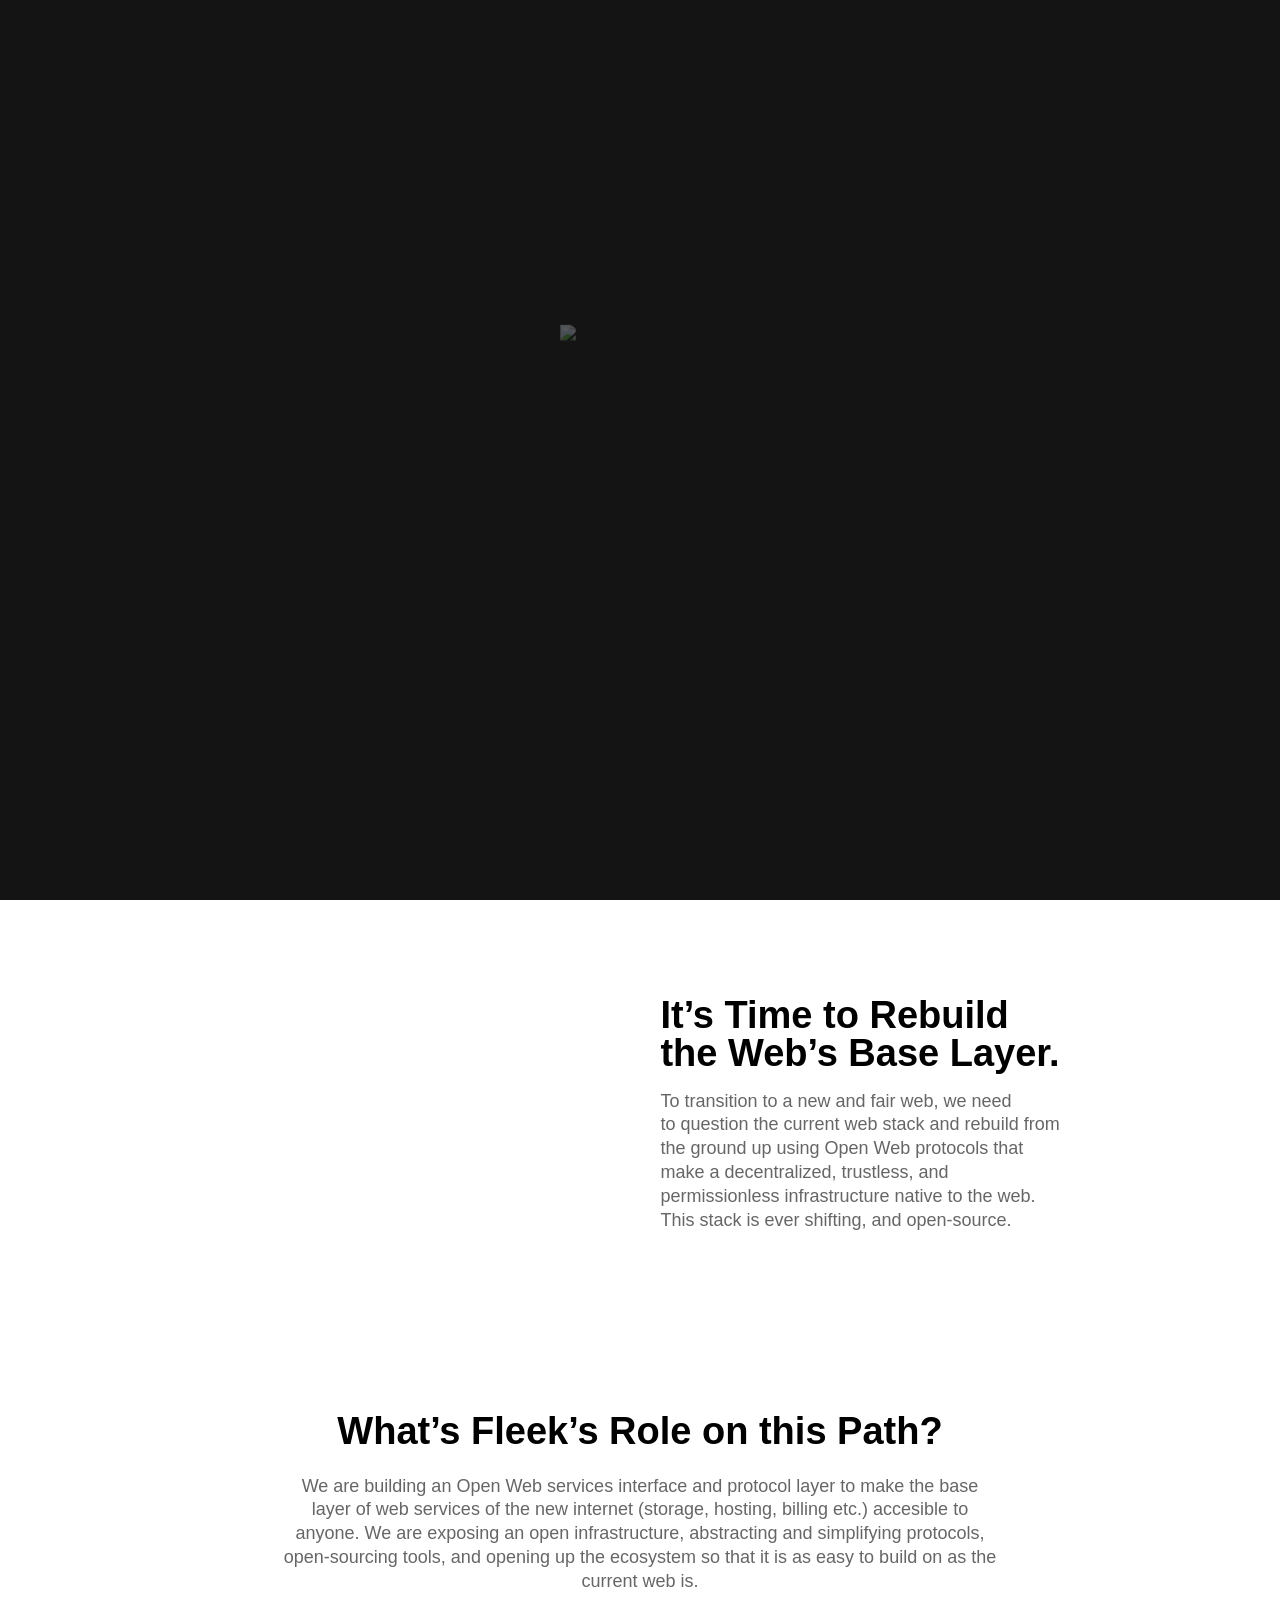
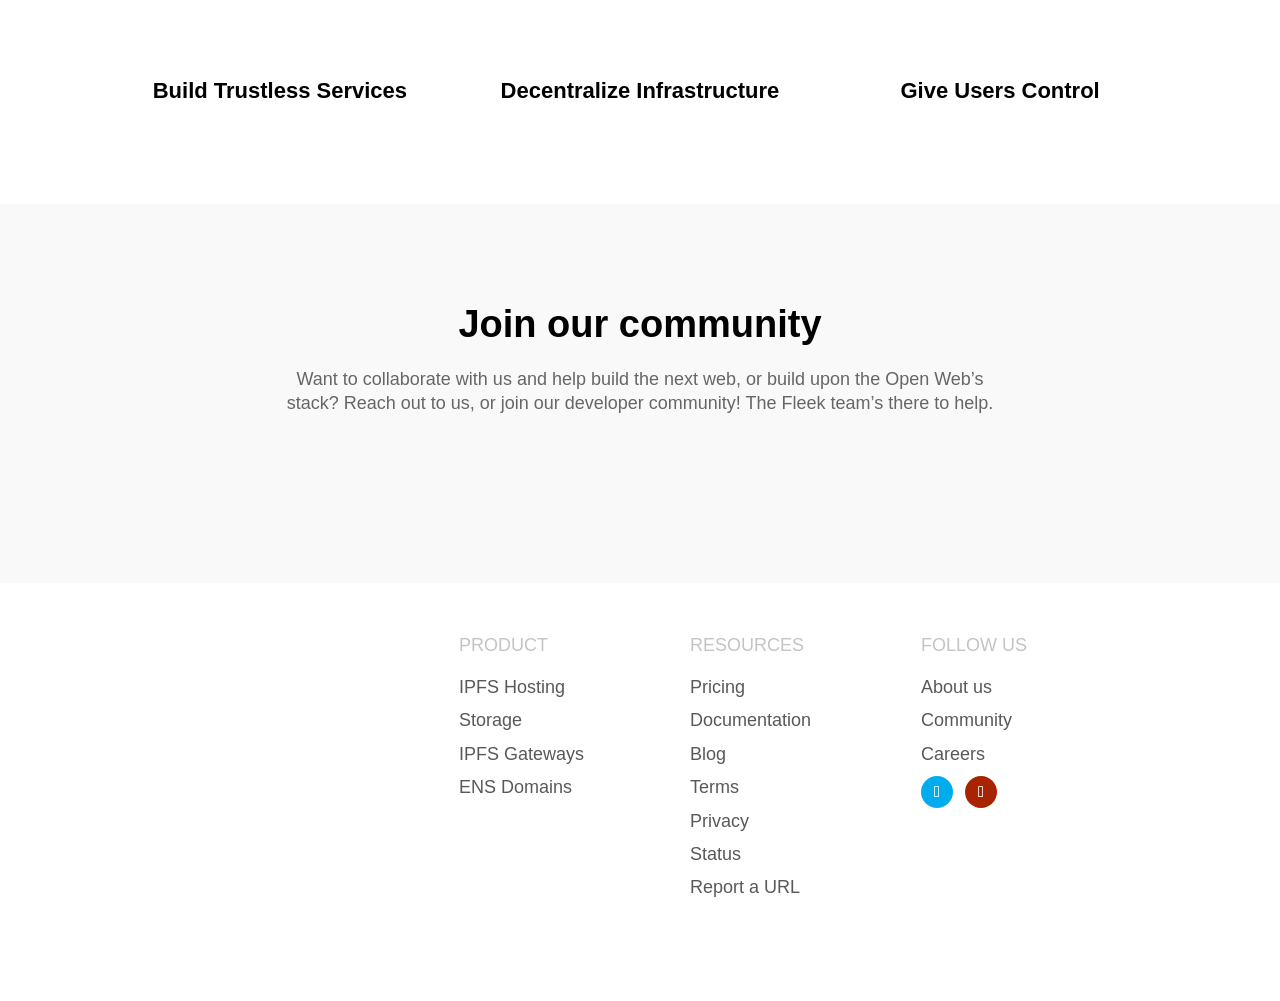
==== commit 295ddacb: "Merge pull request #115 from FleekHQ/fix/fix-css-styles fix: fix css not being fetched" ====
--- a/Public/about/index.html
+++ b/Public/about/index.html
@@ -1,922 +1,3401 @@
 <!DOCTYPE html>
 <html lang="en-US">
-<head>
-	<meta charset="UTF-8" />
-<meta http-equiv="X-UA-Compatible" content="IE=edge">
-	<link rel="pingback" href="https://terminalco.wpcomstaging.com/xmlrpc.php" />
+  <head>
+    <meta charset="UTF-8" />
+    <meta http-equiv="X-UA-Compatible" content="IE=edge" />
+    <link
+      rel="pingback"
+      href="https://terminalco.wpcomstaging.com/xmlrpc.php"
+    />
+    <link rel="stylesheet" href="../index.css">
+    <script type="text/javascript">
+      document.documentElement.className = "js";
+    </script>
+    <link
+      rel="icon"
+      href="https://i2.wp.com/terminalco.wpcomstaging.com/wp-content/uploads/2020/03/cropped-favv-copy.png?fit=32%2C32&#038;ssl=1"
+      sizes="32x32"
+    />
+    <link
+      rel="icon"
+      href="https://i2.wp.com/terminalco.wpcomstaging.com/wp-content/uploads/2020/03/cropped-favv-copy.png?fit=192%2C192&#038;ssl=1"
+      sizes="192x192"
+    />
+    <link
+      rel="apple-touch-icon"
+      href="https://i2.wp.com/terminalco.wpcomstaging.com/wp-content/uploads/2020/03/cropped-favv-copy.png?fit=180%2C180&#038;ssl=1"
+    />
 
-	<script type="text/javascript">
-		document.documentElement.className = 'js';
-	</script>
-	<link rel="icon" href="https://i2.wp.com/terminalco.wpcomstaging.com/wp-content/uploads/2020/03/cropped-favv-copy.png?fit=32%2C32&#038;ssl=1" sizes="32x32" />
-<link rel="icon" href="https://i2.wp.com/terminalco.wpcomstaging.com/wp-content/uploads/2020/03/cropped-favv-copy.png?fit=192%2C192&#038;ssl=1" sizes="192x192" />
-<link rel="apple-touch-icon" href="https://i2.wp.com/terminalco.wpcomstaging.com/wp-content/uploads/2020/03/cropped-favv-copy.png?fit=180%2C180&#038;ssl=1" />
+    <script id="diviarea-loader">
+      window.DiviPopupData = window.DiviAreaConfig = {
+        zIndex: 1000000,
+        animateSpeed: 400,
+        triggerClassPrefix: "show-popup-",
+        idAttrib: "data-popup",
+        modalIndicatorClass: "is-modal",
+        blockingIndicatorClass: "is-blocking",
+        defaultShowCloseButton: true,
+        withCloseClass: "with-close",
+        noCloseClass: "no-close",
+        triggerCloseClass: "close",
+        singletonClass: "single",
+        darkModeClass: "dark",
+        noShadowClass: "no-shadow",
+        altCloseClass: "close-alt",
+        popupSelector: ".et_pb_section.popup",
+        initializeOnEvent: "et_pb_after_init_modules",
+        popupWrapperClass: "area-outer-wrap",
+        fullHeightClass: "full-height",
+        openPopupClass: "da-overlay-visible",
+        overlayClass: "da-overlay",
+        exitIndicatorClass: "on-exit",
+        hoverTriggerClass: "on-hover",
+        clickTriggerClass: "on-click",
+        onExitDelay: 2000,
+        notMobileClass: "not-mobile",
+        notTabletClass: "not-tablet",
+        notDesktopClass: "not-desktop",
+        baseContext: "body",
+        activePopupClass: "is-open",
+        closeButtonClass: "da-close",
+        withLoaderClass: "with-loader",
+        debug: false,
+        ajaxUrl:
+          "https:\/\/terminalco.wpcomstaging.com\/wp-admin\/admin-ajax.php",
+        sys: [],
+      };
+      var divimode_loader = (function () {
+        "use strict";
+        !(function (t) {
+          t.DiviArea = t.DiviPopup = { loaded: !1 };
+          var n = t.DiviArea,
+            i = (n.Hooks = {}),
+            o = {};
+          function r(t, n, i) {
+            var r, e, c;
+            if ("string" == typeof t)
+              if (o[t]) {
+                if (n)
+                  if ((r = o[t]) && i)
+                    for (c = r.length; c--; )
+                      (e = r[c]).callback === n &&
+                        e.context === i &&
+                        (r[c] = !1);
+                  else
+                    for (c = r.length; c--; )
+                      r[c].callback === n && (r[c] = !1);
+              } else o[t] = [];
+          }
+          function e(t, n, i, r) {
+            if ("string" == typeof t) {
+              var e = { callback: n, priority: i, context: r },
+                c = o[t];
+              c
+                ? (c.push(e),
+                  (c = (function (t) {
+                    var n,
+                      i,
+                      o,
+                      r,
+                      e = t.length;
+                    for (r = 1; r < e; r++)
+                      for (n = t[r], i = r; i > 0; i--)
+                        (o = t[i - 1]).priority > n.priority &&
+                          ((t[i] = o), (t[i - 1] = n));
+                    return t;
+                  })(c)))
+                : (c = [e]),
+                (o[t] = c);
+            }
+          }
+          function c(t, n, i) {
+            "string" == typeof n && (n = [n]);
+            var r,
+              e,
+              c = [];
+            for (r = 0; r < n.length; r++)
+              Array.prototype.push.apply(c, o[n[r]]);
+            for (e = 0; e < c.length; e++) {
+              var a = void 0;
+              c[e] &&
+                "function" == typeof c[e].callback &&
+                ("filter" === t
+                  ? void 0 !== (a = c[e].callback.apply(c[e].context, i)) &&
+                    (i[0] = a)
+                  : c[e].callback.apply(c[e].context, i));
+            }
+            if ("filter" === t) return i[0];
+          }
+          (i.silent = function () {
+            return i;
+          }),
+            (n.removeFilter = i.removeFilter =
+              function (t, n) {
+                r(t, n);
+              }),
+            (n.removeAction = i.removeAction =
+              function (t, n) {
+                r(t, n);
+              }),
+            (n.applyFilters = i.applyFilters =
+              function (t) {
+                for (var n = [], i = arguments.length - 1; i-- > 0; )
+                  n[i] = arguments[i + 1];
+                return c("filter", t, n);
+              }),
+            (n.doAction = i.doAction =
+              function (t) {
+                for (var n = [], i = arguments.length - 1; i-- > 0; )
+                  n[i] = arguments[i + 1];
+                c("action", t, n);
+              }),
+            (n.addFilter = i.addFilter =
+              function (n, i, o, r) {
+                e(n, i, parseInt(o || 10, 10), r || t);
+              }),
+            (n.addAction = i.addAction =
+              function (n, i, o, r) {
+                e(n, i, parseInt(o || 10, 10), r || t);
+              }),
+            (n.addActionOnce = i.addActionOnce =
+              function (n, i, o, c) {
+                e(n, i, parseInt(o || 10, 10), c || t),
+                  e(
+                    n,
+                    function () {
+                      r(n, i);
+                    },
+                    1 + parseInt(o || 10, 10),
+                    c || t
+                  );
+              });
+        })(window);
+        return {};
+      })();
+    </script>
 
-	<script id="diviarea-loader">window.DiviPopupData=window.DiviAreaConfig={"zIndex":1000000,"animateSpeed":400,"triggerClassPrefix":"show-popup-","idAttrib":"data-popup","modalIndicatorClass":"is-modal","blockingIndicatorClass":"is-blocking","defaultShowCloseButton":true,"withCloseClass":"with-close","noCloseClass":"no-close","triggerCloseClass":"close","singletonClass":"single","darkModeClass":"dark","noShadowClass":"no-shadow","altCloseClass":"close-alt","popupSelector":".et_pb_section.popup","initializeOnEvent":"et_pb_after_init_modules","popupWrapperClass":"area-outer-wrap","fullHeightClass":"full-height","openPopupClass":"da-overlay-visible","overlayClass":"da-overlay","exitIndicatorClass":"on-exit","hoverTriggerClass":"on-hover","clickTriggerClass":"on-click","onExitDelay":2000,"notMobileClass":"not-mobile","notTabletClass":"not-tablet","notDesktopClass":"not-desktop","baseContext":"body","activePopupClass":"is-open","closeButtonClass":"da-close","withLoaderClass":"with-loader","debug":false,"ajaxUrl":"https:\/\/terminalco.wpcomstaging.com\/wp-admin\/admin-ajax.php","sys":[]};var divimode_loader=function(){"use strict";!function(t){t.DiviArea=t.DiviPopup={loaded:!1};var n=t.DiviArea,i=n.Hooks={},o={};function r(t,n,i){var r,e,c;if("string"==typeof t)if(o[t]){if(n)if((r=o[t])&&i)for(c=r.length;c--;)(e=r[c]).callback===n&&e.context===i&&(r[c]=!1);else for(c=r.length;c--;)r[c].callback===n&&(r[c]=!1)}else o[t]=[]}function e(t,n,i,r){if("string"==typeof t){var e={callback:n,priority:i,context:r},c=o[t];c?(c.push(e),c=function(t){var n,i,o,r,e=t.length;for(r=1;r<e;r++)for(n=t[r],i=r;i>0;i--)(o=t[i-1]).priority>n.priority&&(t[i]=o,t[i-1]=n);return t}(c)):c=[e],o[t]=c}}function c(t,n,i){"string"==typeof n&&(n=[n]);var r,e,c=[];for(r=0;r<n.length;r++)Array.prototype.push.apply(c,o[n[r]]);for(e=0;e<c.length;e++){var a=void 0;c[e]&&"function"==typeof c[e].callback&&("filter"===t?void 0!==(a=c[e].callback.apply(c[e].context,i))&&(i[0]=a):c[e].callback.apply(c[e].context,i))}if("filter"===t)return i[0]}i.silent=function(){return i},n.removeFilter=i.removeFilter=function(t,n){r(t,n)},n.removeAction=i.removeAction=function(t,n){r(t,n)},n.applyFilters=i.applyFilters=function(t){for(var n=[],i=arguments.length-1;i-- >0;)n[i]=arguments[i+1];return c("filter",t,n)},n.doAction=i.doAction=function(t){for(var n=[],i=arguments.length-1;i-- >0;)n[i]=arguments[i+1];c("action",t,n)},n.addFilter=i.addFilter=function(n,i,o,r){e(n,i,parseInt(o||10,10),r||t)},n.addAction=i.addAction=function(n,i,o,r){e(n,i,parseInt(o||10,10),r||t)},n.addActionOnce=i.addActionOnce=function(n,i,o,c){e(n,i,parseInt(o||10,10),c||t),e(n,(function(){r(n,i)}),1+parseInt(o||10,10),c||t)}}(window);return{}}();
-</script><meta name='robots' content='noindex, nofollow' />
+    <!-- This site is optimized with the Yoast SEO Premium plugin v14.0.4 - https://yoast.com/wordpress/plugins/seo/ -->
+    <title>About Us - Fleek | Build on the New Internet</title>
+    <meta
+      name="description"
+      content="Learn more about our mission to make building on the new Open Web and its underlying protocols easy and accessible to anyone."
+    />
+    <meta property="og:locale" content="en_US" />
+    <meta property="og:type" content="article" />
+    <meta
+      property="og:title"
+      content="About Us - Fleek | Build on the New Internet"
+    />
+    <meta
+      property="og:description"
+      content="Learn more about our mission to make building on the new Open Web and its underlying protocols easy and accessible to anyone."
+    />
+    <meta property="og:url" content="https://fleek.co/about/" />
+    <meta property="og:site_name" content="Fleek" />
+    <meta
+      property="article:publisher"
+      content="https://www.facebook.com/fleekhq"
+    />
+    <meta
+      property="article:modified_time"
+      content="2022-11-18T18:52:18+00:00"
+    />
+    <meta
+      property="og:image"
+      content="https://docs.fleek.co/imgs/FleekMeta.jpg"
+    />
+    <meta property="og:image:width" content="1200" />
+    <meta property="og:image:height" content="628" />
+    <meta name="twitter:card" content="summary_large_image" />
+    <meta
+      name="twitter:image"
+      content="https://docs.fleek.co/imgs/FleekMeta.jpg"
+    />
+    <meta name="twitter:creator" content="@Fleekxyz" />
+    <meta name="twitter:site" content="@fleekxyz" />
+    <script type="application/ld+json" class="yoast-schema-graph">
+      {
+        "@context": "https://schema.org",
+        "@graph": [
+          {
+            "@type": "Organization",
+            "@id": "https://terminalco.wpcomstaging.com/#organization",
+            "name": "Fleek",
+            "url": "https://terminalco.wpcomstaging.com/",
+            "sameAs": [
+              "https://www.facebook.com/fleekhq",
+              "https://www.linkedin.com/company/fleekhq",
+              "https://www.youtube.com/channel/UCBzlwYM0JjZpjDZ52-SLUmw",
+              "https://twitter.com/fleek"
+            ],
+            "logo": {
+              "@type": "ImageObject",
+              "@id": "https://terminalco.wpcomstaging.com/#logo",
+              "inLanguage": "en-US",
+              "url": "https://terminalco.wpcomstaging.com/wp-content/uploads/2020/03/FleekForLight.png",
+              "width": 1388,
+              "height": 612,
+              "caption": "Fleek"
+            },
+            "image": { "@id": "https://terminalco.wpcomstaging.com/#logo" }
+          },
+          {
+            "@type": "WebSite",
+            "@id": "https://terminalco.wpcomstaging.com/#website",
+            "url": "https://terminalco.wpcomstaging.com/",
+            "name": "Fleek",
+            "description": "",
+            "publisher": {
+              "@id": "https://terminalco.wpcomstaging.com/#organization"
+            },
+            "potentialAction": [
+              {
+                "@type": "SearchAction",
+                "target": "https://terminalco.wpcomstaging.com/?s={search_term_string}",
+                "query-input": "required name=search_term_string"
+              }
+            ],
+            "inLanguage": "en-US"
+          },
+          {
+            "@type": "WebPage",
+            "@id": "https://fleek.co/about/#webpage",
+            "url": "https://fleek.co/about/",
+            "name": "About Us - Fleek | Build on the New Internet",
+            "isPartOf": {
+              "@id": "https://terminalco.wpcomstaging.com/#website"
+            },
+            "datePublished": "2021-03-03T14:12:42+00:00",
+            "dateModified": "2022-11-18T18:52:18+00:00",
+            "description": "Learn more about our mission to make building on the new Open Web and its underlying protocols easy and accessible to anyone.",
+            "inLanguage": "en-US",
+            "potentialAction": [
+              { "@type": "ReadAction", "target": ["https://fleek.co/about/"] }
+            ]
+          }
+        ]
+      }
+    </script>
+    <!-- / Yoast SEO Premium plugin. -->
 
-	<!-- This site is optimized with the Yoast SEO Premium plugin v14.0.4 - https://yoast.com/wordpress/plugins/seo/ -->
-	<title>About Us - Fleek | Build on the New Internet</title>
-	<meta name="description" content="Learn more about our mission to make building on the new Open Web and its underlying protocols easy and accessible to anyone." />
-	<meta name="robots" content="noindex, follow" />
-	<meta property="og:locale" content="en_US" />
-	<meta property="og:type" content="article" />
-	<meta property="og:title" content="About Us - Fleek | Build on the New Internet" />
-	<meta property="og:description" content="Learn more about our mission to make building on the new Open Web and its underlying protocols easy and accessible to anyone." />
-	<meta property="og:url" content="https://fleek.co/about/" />
-	<meta property="og:site_name" content="Fleek" />
-	<meta property="article:publisher" content="https://www.facebook.com/fleekhq" />
-	<meta property="article:modified_time" content="2022-11-18T18:52:18+00:00" />
-	<meta property="og:image" content="https://terminalco.wpcomstaging.com/wp-content/uploads/2020/03/FleekMeta.jpg" />
-	<meta property="og:image:width" content="1200" />
-	<meta property="og:image:height" content="628" />
-	<meta name="twitter:card" content="summary_large_image" />
-	<meta name="twitter:image" content="https://terminalco.wpcomstaging.com/wp-content/uploads/2020/03/FleekMeta.jpg" />
-	<meta name="twitter:creator" content="@FleekHQ" />
-	<meta name="twitter:site" content="@FleekHQ" />
-	<script type="application/ld+json" class="yoast-schema-graph">{"@context":"https://schema.org","@graph":[{"@type":"Organization","@id":"https://terminalco.wpcomstaging.com/#organization","name":"Fleek","url":"https://terminalco.wpcomstaging.com/","sameAs":["https://www.facebook.com/fleekhq","https://www.linkedin.com/company/fleekhq","https://www.youtube.com/channel/UCBzlwYM0JjZpjDZ52-SLUmw","https://twitter.com/FleekHQ"],"logo":{"@type":"ImageObject","@id":"https://terminalco.wpcomstaging.com/#logo","inLanguage":"en-US","url":"https://terminalco.wpcomstaging.com/wp-content/uploads/2020/03/FleekForLight.png","width":1388,"height":612,"caption":"Fleek"},"image":{"@id":"https://terminalco.wpcomstaging.com/#logo"}},{"@type":"WebSite","@id":"https://terminalco.wpcomstaging.com/#website","url":"https://terminalco.wpcomstaging.com/","name":"Fleek","description":"","publisher":{"@id":"https://terminalco.wpcomstaging.com/#organization"},"potentialAction":[{"@type":"SearchAction","target":"https://terminalco.wpcomstaging.com/?s={search_term_string}","query-input":"required name=search_term_string"}],"inLanguage":"en-US"},{"@type":"WebPage","@id":"https://fleek.co/about/#webpage","url":"https://fleek.co/about/","name":"About Us - Fleek | Build on the New Internet","isPartOf":{"@id":"https://terminalco.wpcomstaging.com/#website"},"datePublished":"2021-03-03T14:12:42+00:00","dateModified":"2022-11-18T18:52:18+00:00","description":"Learn more about our mission to make building on the new Open Web and its underlying protocols easy and accessible to anyone.","inLanguage":"en-US","potentialAction":[{"@type":"ReadAction","target":["https://fleek.co/about/"]}]}]}</script>
-	<!-- / Yoast SEO Premium plugin. -->
+    <!-- Jetpack Site Verification Tags -->
+    <link rel="dns-prefetch" href="//waitlisted.co" />
+    <link rel="dns-prefetch" href="//secure.gravatar.com" />
+    <link rel="dns-prefetch" href="//fonts-api.wp.com" />
+    <link rel="dns-prefetch" href="//widgets.wp.com" />
+    <link rel="dns-prefetch" href="//jetpack.wordpress.com" />
+    <link rel="dns-prefetch" href="//s0.wp.com" />
+    <link rel="dns-prefetch" href="//public-api.wordpress.com" />
+    <link rel="dns-prefetch" href="//0.gravatar.com" />
+    <link rel="dns-prefetch" href="//1.gravatar.com" />
+    <link rel="dns-prefetch" href="//2.gravatar.com" />
+    <link href="https://fonts.gstatic.com" crossorigin rel="preconnect" />
+    <link
+      rel="alternate"
+      type="application/rss+xml"
+      title="Fleek &raquo; Feed"
+      href="https://terminalco.wpcomstaging.com/feed/"
+    />
+    <link
+      rel="alternate"
+      type="application/rss+xml"
+      title="Fleek &raquo; Comments Feed"
+      href="https://terminalco.wpcomstaging.com/comments/feed/"
+    />
+    <meta content="Divi v.4.5.3" name="generator" />
+    <link
+      rel="stylesheet"
+      id="all-css-c8d3066dfa1a74085b96e43adf675119"
+      href="https://terminalco.wpcomstaging.com/_static/??-eJyFkU1SAyEQRi8kabMwmoXlJlUewBMw0Bk7aWiKBlNzexnzYyaaZDff8L0GHrtknMSCsUDi2lNU6GuLHeYeukrsoWNxW8PUZZsH0DIwzpzqw+4vynaQWkyfyU+LFB1XjwobhYCeLDKGkTwPqeGYDWNv3TALFO/Sbe08/8u0DI6tKjlTPltPz2uXN1AKidF0NkbM03QNufTlJCSJraG3ZTn5MatwOuoKE0aP0VEL77Ky3g/wMc7Qw2y2BbVcm5gk1aRmLdl4+qL99grrLFM3R26vA1an7tV3lXVhsb4paSKx7K3+/r1ldIMlWbeFIL6Op2Ha4h0zR2Tc5PA9Vt/C63yxWD4/Lp/mL988vgqU"
+      type="text/css"
+      media="all"
+    />
+    <style id="wp-block-library-inline-css">
+      .has-text-align-justify {
+        text-align: justify;
+      }
+    </style>
+    <style id="css-divi-area-inline-css">
+      .et_pb_section.popup {
+        display: none;
+      }
+    </style>
+    <style id="global-styles-inline-css">
+      body {
+        --wp--preset--color--black: #000000;
+        --wp--preset--color--cyan-bluish-gray: #abb8c3;
+        --wp--preset--color--white: #ffffff;
+        --wp--preset--color--pale-pink: #f78da7;
+        --wp--preset--color--vivid-red: #cf2e2e;
+        --wp--preset--color--luminous-vivid-orange: #ff6900;
+        --wp--preset--color--luminous-vivid-amber: #fcb900;
+        --wp--preset--color--light-green-cyan: #7bdcb5;
+        --wp--preset--color--vivid-green-cyan: #00d084;
+        --wp--preset--color--pale-cyan-blue: #8ed1fc;
+        --wp--preset--color--vivid-cyan-blue: #0693e3;
+        --wp--preset--color--vivid-purple: #9b51e0;
+        --wp--preset--gradient--vivid-cyan-blue-to-vivid-purple: linear-gradient(
+          135deg,
+          rgba(6, 147, 227, 1) 0%,
+          rgb(155, 81, 224) 100%
+        );
+        --wp--preset--gradient--light-green-cyan-to-vivid-green-cyan: linear-gradient(
+          135deg,
+          rgb(122, 220, 180) 0%,
+          rgb(0, 208, 130) 100%
+        );
+        --wp--preset--gradient--luminous-vivid-amber-to-luminous-vivid-orange: linear-gradient(
+          135deg,
+          rgba(252, 185, 0, 1) 0%,
+          rgba(255, 105, 0, 1) 100%
+        );
+        --wp--preset--gradient--luminous-vivid-orange-to-vivid-red: linear-gradient(
+          135deg,
+          rgba(255, 105, 0, 1) 0%,
+          rgb(207, 46, 46) 100%
+        );
+        --wp--preset--gradient--very-light-gray-to-cyan-bluish-gray: linear-gradient(
+          135deg,
+          rgb(238, 238, 238) 0%,
+          rgb(169, 184, 195) 100%
+        );
+        --wp--preset--gradient--cool-to-warm-spectrum: linear-gradient(
+          135deg,
+          rgb(74, 234, 220) 0%,
+          rgb(151, 120, 209) 20%,
+          rgb(207, 42, 186) 40%,
+          rgb(238, 44, 130) 60%,
+          rgb(251, 105, 98) 80%,
+          rgb(254, 248, 76) 100%
+        );
+        --wp--preset--gradient--blush-light-purple: linear-gradient(
+          135deg,
+          rgb(255, 206, 236) 0%,
+          rgb(152, 150, 240) 100%
+        );
+        --wp--preset--gradient--blush-bordeaux: linear-gradient(
+          135deg,
+          rgb(254, 205, 165) 0%,
+          rgb(254, 45, 45) 50%,
+          rgb(107, 0, 62) 100%
+        );
+        --wp--preset--gradient--luminous-dusk: linear-gradient(
+          135deg,
+          rgb(255, 203, 112) 0%,
+          rgb(199, 81, 192) 50%,
+          rgb(65, 88, 208) 100%
+        );
+        --wp--preset--gradient--pale-ocean: linear-gradient(
+          135deg,
+          rgb(255, 245, 203) 0%,
+          rgb(182, 227, 212) 50%,
+          rgb(51, 167, 181) 100%
+        );
+        --wp--preset--gradient--electric-grass: linear-gradient(
+          135deg,
+          rgb(202, 248, 128) 0%,
+          rgb(113, 206, 126) 100%
+        );
+        --wp--preset--gradient--midnight: linear-gradient(
+          135deg,
+          rgb(2, 3, 129) 0%,
+          rgb(40, 116, 252) 100%
+        );
+        --wp--preset--duotone--dark-grayscale: url("#wp-duotone-dark-grayscale");
+        --wp--preset--duotone--grayscale: url("#wp-duotone-grayscale");
+        --wp--preset--duotone--purple-yellow: url("#wp-duotone-purple-yellow");
+        --wp--preset--duotone--blue-red: url("#wp-duotone-blue-red");
+        --wp--preset--duotone--midnight: url("#wp-duotone-midnight");
+        --wp--preset--duotone--magenta-yellow: url("#wp-duotone-magenta-yellow");
+        --wp--preset--duotone--purple-green: url("#wp-duotone-purple-green");
+        --wp--preset--duotone--blue-orange: url("#wp-duotone-blue-orange");
+        --wp--preset--font-size--small: 13px;
+        --wp--preset--font-size--medium: 20px;
+        --wp--preset--font-size--large: 36px;
+        --wp--preset--font-size--x-large: 42px;
+        --wp--preset--spacing--20: 0.44rem;
+        --wp--preset--spacing--30: 0.67rem;
+        --wp--preset--spacing--40: 1rem;
+        --wp--preset--spacing--50: 1.5rem;
+        --wp--preset--spacing--60: 2.25rem;
+        --wp--preset--spacing--70: 3.38rem;
+        --wp--preset--spacing--80: 5.06rem;
+      }
+      :where(.is-layout-flex) {
+        gap: 0.5em;
+      }
+      body .is-layout-flow > .alignleft {
+        float: left;
+        margin-inline-start: 0;
+        margin-inline-end: 2em;
+      }
+      body .is-layout-flow > .alignright {
+        float: right;
+        margin-inline-start: 2em;
+        margin-inline-end: 0;
+      }
+      body .is-layout-flow > .aligncenter {
+        margin-left: auto !important;
+        margin-right: auto !important;
+      }
+      body .is-layout-constrained > .alignleft {
+        float: left;
+        margin-inline-start: 0;
+        margin-inline-end: 2em;
+      }
+      body .is-layout-constrained > .alignright {
+        float: right;
+        margin-inline-start: 2em;
+        margin-inline-end: 0;
+      }
+      body .is-layout-constrained > .aligncenter {
+        margin-left: auto !important;
+        margin-right: auto !important;
+      }
+      body
+        .is-layout-constrained
+        > :where(:not(.alignleft):not(.alignright):not(.alignfull)) {
+        max-width: var(--wp--style--global--content-size);
+        margin-left: auto !important;
+        margin-right: auto !important;
+      }
+      body .is-layout-constrained > .alignwide {
+        max-width: var(--wp--style--global--wide-size);
+      }
+      body .is-layout-flex {
+        display: flex;
+      }
+      body .is-layout-flex {
+        flex-wrap: wrap;
+        align-items: center;
+      }
+      body .is-layout-flex > * {
+        margin: 0;
+      }
+      :where(.wp-block-columns.is-layout-flex) {
+        gap: 2em;
+      }
+      .has-black-color {
+        color: var(--wp--preset--color--black) !important;
+      }
+      .has-cyan-bluish-gray-color {
+        color: var(--wp--preset--color--cyan-bluish-gray) !important;
+      }
+      .has-white-color {
+        color: var(--wp--preset--color--white) !important;
+      }
+      .has-pale-pink-color {
+        color: var(--wp--preset--color--pale-pink) !important;
+      }
+      .has-vivid-red-color {
+        color: var(--wp--preset--color--vivid-red) !important;
+      }
+      .has-luminous-vivid-orange-color {
+        color: var(--wp--preset--color--luminous-vivid-orange) !important;
+      }
+      .has-luminous-vivid-amber-color {
+        color: var(--wp--preset--color--luminous-vivid-amber) !important;
+      }
+      .has-light-green-cyan-color {
+        color: var(--wp--preset--color--light-green-cyan) !important;
+      }
+      .has-vivid-green-cyan-color {
+        color: var(--wp--preset--color--vivid-green-cyan) !important;
+      }
+      .has-pale-cyan-blue-color {
+        color: var(--wp--preset--color--pale-cyan-blue) !important;
+      }
+      .has-vivid-cyan-blue-color {
+        color: var(--wp--preset--color--vivid-cyan-blue) !important;
+      }
+      .has-vivid-purple-color {
+        color: var(--wp--preset--color--vivid-purple) !important;
+      }
+      .has-black-background-color {
+        background-color: var(--wp--preset--color--black) !important;
+      }
+      .has-cyan-bluish-gray-background-color {
+        background-color: var(--wp--preset--color--cyan-bluish-gray) !important;
+      }
+      .has-white-background-color {
+        background-color: var(--wp--preset--color--white) !important;
+      }
+      .has-pale-pink-background-color {
+        background-color: var(--wp--preset--color--pale-pink) !important;
+      }
+      .has-vivid-red-background-color {
+        background-color: var(--wp--preset--color--vivid-red) !important;
+      }
+      .has-luminous-vivid-orange-background-color {
+        background-color: var(
+          --wp--preset--color--luminous-vivid-orange
+        ) !important;
+      }
+      .has-luminous-vivid-amber-background-color {
+        background-color: var(
+          --wp--preset--color--luminous-vivid-amber
+        ) !important;
+      }
+      .has-light-green-cyan-background-color {
+        background-color: var(--wp--preset--color--light-green-cyan) !important;
+      }
+      .has-vivid-green-cyan-background-color {
+        background-color: var(--wp--preset--color--vivid-green-cyan) !important;
+      }
+      .has-pale-cyan-blue-background-color {
+        background-color: var(--wp--preset--color--pale-cyan-blue) !important;
+      }
+      .has-vivid-cyan-blue-background-color {
+        background-color: var(--wp--preset--color--vivid-cyan-blue) !important;
+      }
+      .has-vivid-purple-background-color {
+        background-color: var(--wp--preset--color--vivid-purple) !important;
+      }
+      .has-black-border-color {
+        border-color: var(--wp--preset--color--black) !important;
+      }
+      .has-cyan-bluish-gray-border-color {
+        border-color: var(--wp--preset--color--cyan-bluish-gray) !important;
+      }
+      .has-white-border-color {
+        border-color: var(--wp--preset--color--white) !important;
+      }
+      .has-pale-pink-border-color {
+        border-color: var(--wp--preset--color--pale-pink) !important;
+      }
+      .has-vivid-red-border-color {
+        border-color: var(--wp--preset--color--vivid-red) !important;
+      }
+      .has-luminous-vivid-orange-border-color {
+        border-color: var(
+          --wp--preset--color--luminous-vivid-orange
+        ) !important;
+      }
+      .has-luminous-vivid-amber-border-color {
+        border-color: var(--wp--preset--color--luminous-vivid-amber) !important;
+      }
+      .has-light-green-cyan-border-color {
+        border-color: var(--wp--preset--color--light-green-cyan) !important;
+      }
+      .has-vivid-green-cyan-border-color {
+        border-color: var(--wp--preset--color--vivid-green-cyan) !important;
+      }
+      .has-pale-cyan-blue-border-color {
+        border-color: var(--wp--preset--color--pale-cyan-blue) !important;
+      }
+      .has-vivid-cyan-blue-border-color {
+        border-color: var(--wp--preset--color--vivid-cyan-blue) !important;
+      }
+      .has-vivid-purple-border-color {
+        border-color: var(--wp--preset--color--vivid-purple) !important;
+      }
+      .has-vivid-cyan-blue-to-vivid-purple-gradient-background {
+        background: var(
+          --wp--preset--gradient--vivid-cyan-blue-to-vivid-purple
+        ) !important;
+      }
+      .has-light-green-cyan-to-vivid-green-cyan-gradient-background {
+        background: var(
+          --wp--preset--gradient--light-green-cyan-to-vivid-green-cyan
+        ) !important;
+      }
+      .has-luminous-vivid-amber-to-luminous-vivid-orange-gradient-background {
+        background: var(
+          --wp--preset--gradient--luminous-vivid-amber-to-luminous-vivid-orange
+        ) !important;
+      }
+      .has-luminous-vivid-orange-to-vivid-red-gradient-background {
+        background: var(
+          --wp--preset--gradient--luminous-vivid-orange-to-vivid-red
+        ) !important;
+      }
+      .has-very-light-gray-to-cyan-bluish-gray-gradient-background {
+        background: var(
+          --wp--preset--gradient--very-light-gray-to-cyan-bluish-gray
+        ) !important;
+      }
+      .has-cool-to-warm-spectrum-gradient-background {
+        background: var(
+          --wp--preset--gradient--cool-to-warm-spectrum
+        ) !important;
+      }
+      .has-blush-light-purple-gradient-background {
+        background: var(--wp--preset--gradient--blush-light-purple) !important;
+      }
+      .has-blush-bordeaux-gradient-background {
+        background: var(--wp--preset--gradient--blush-bordeaux) !important;
+      }
+      .has-luminous-dusk-gradient-background {
+        background: var(--wp--preset--gradient--luminous-dusk) !important;
+      }
+      .has-pale-ocean-gradient-background {
+        background: var(--wp--preset--gradient--pale-ocean) !important;
+      }
+      .has-electric-grass-gradient-background {
+        background: var(--wp--preset--gradient--electric-grass) !important;
+      }
+      .has-midnight-gradient-background {
+        background: var(--wp--preset--gradient--midnight) !important;
+      }
+      .has-small-font-size {
+        font-size: var(--wp--preset--font-size--small) !important;
+      }
+      .has-medium-font-size {
+        font-size: var(--wp--preset--font-size--medium) !important;
+      }
+      .has-large-font-size {
+        font-size: var(--wp--preset--font-size--large) !important;
+      }
+      .has-x-large-font-size {
+        font-size: var(--wp--preset--font-size--x-large) !important;
+      }
+      :where(.wp-block-columns.is-layout-flex) {
+        gap: 2em;
+      }
+      .wp-block-pullquote {
+        font-size: 1.5em;
+        line-height: 1.6;
+      }
+      .wp-block-navigation a:where(:not(.wp-element-button)) {
+        color: inherit;
+      }
+    </style>
+    <link
+      rel="stylesheet"
+      id="dashicons-css"
+      href="https://terminalco.wpcomstaging.com/wp-includes/css/dashicons.min.css?ver=6.1.1"
+      media="all"
+    />
+    <link
+      rel="stylesheet"
+      id="et-builder-googlefonts-cached-css"
+      href="https://fonts-api.wp.com/css?family=Nunito+Sans%3A200%2C200italic%2C300%2C300italic%2Cregular%2Citalic%2C600%2C600italic%2C700%2C700italic%2C800%2C800italic%2C900%2C900italic%7CWork+Sans%3A100%2C200%2C300%2Cregular%2C500%2C600%2C700%2C800%2C900%2C100italic%2C200italic%2C300italic%2Citalic%2C500italic%2C600italic%2C700italic%2C800italic%2C900italic&#038;subset=latin%2Clatin-ext&#038;display=swap&#038;ver=6.1.1"
+      media="all"
+    />
+    <link
+      rel="stylesheet"
+      id="open-sans-css"
+      href="https://fonts-api.wp.com/css?family=Open+Sans%3A300italic%2C400italic%2C600italic%2C300%2C400%2C600&#038;subset=latin%2Clatin-ext&#038;display=fallback&#038;ver=6.1.1"
+      media="all"
+    />
+    <style id="jetpack-global-styles-frontend-style-inline-css">
+      :root {
+        --font-headings: unset;
+        --font-base: unset;
+        --font-headings-default: -apple-system, BlinkMacSystemFont, "Segoe UI",
+          Roboto, Oxygen-Sans, Ubuntu, Cantarell, "Helvetica Neue", sans-serif;
+        --font-base-default: -apple-system, BlinkMacSystemFont, "Segoe UI",
+          Roboto, Oxygen-Sans, Ubuntu, Cantarell, "Helvetica Neue", sans-serif;
+      }
+    </style>
+    <script id="media-video-jwt-bridge-js-extra">
+      var videopressAjax = {
+        ajaxUrl:
+          "https:\/\/terminalco.wpcomstaging.com\/wp-admin\/admin-ajax.php",
+        bridgeUrl:
+          "https:\/\/terminalco.wpcomstaging.com\/wp-content\/plugins\/jetpack\/jetpack_vendor\/automattic\/jetpack-videopress\/src\/..\/build\/lib\/videopress-token-bridge.js",
+        post_id: "10213",
+      };
+    </script>
+    <script
+      src="https://terminalco.wpcomstaging.com/wp-content/plugins/jetpack/jetpack_vendor/automattic/jetpack-videopress/src/../build/lib/videopress-token-bridge.js?ver=0.8.2"
+      id="media-video-jwt-bridge-js"
+    ></script>
+    <script
+      src="https://terminalco.wpcomstaging.com/wp-includes/js/jquery/jquery.min.js?ver=3.6.1"
+      id="jquery-core-js"
+    ></script>
+    <script
+      type="text/javascript"
+      src="https://terminalco.wpcomstaging.com/wp-includes/js/jquery/jquery-migrate.min.js?m=1605690366"
+    ></script>
+    <script id="simple-banner-script-js-before">
+      const simpleBannerScriptParams = {
+        version: "2.12.2",
+        hide_simple_banner: "no",
+        simple_banner_position: "",
+        header_margin: "",
+        header_padding: "",
+        simple_banner_text:
+          '\u26a1 We\'ll be sunsetting Fleek.co & fully migrating to Fleek.xyz towards the middle/end of Q1 2024! Read more <a href="https:\/\/blog.fleek.xyz\/post\/fleek-co-to-fleek-xyz-migration-details" target="_blank" rel="noopener noreferrer">here.<\/a> \u26a1',
+        pro_version_enabled: "",
+        disabled_on_current_page: false,
+        debug_mode: "",
+        id: 9425,
+        disabled_pages_array: [],
+        is_current_page_a_post: false,
+        disabled_on_posts: "",
+        simple_banner_font_size: "",
+        simple_banner_color: "#4a4a4a",
+        simple_banner_text_color: "#ffffff",
+        simple_banner_link_color: "#006EFF",
+        simple_banner_close_color: "",
+        simple_banner_custom_css:
+          "width: 100%;\r\ntext-align: center;\r\nz-index: 999999;\r\nposition: relative;\r\ndisplay: block;",
+        simple_banner_scrolling_custom_css: "",
+        simple_banner_text_custom_css: "",
+        simple_banner_button_css: "",
+        site_custom_css: "",
+        keep_site_custom_css: "",
+        site_custom_js: "",
+        keep_site_custom_js: "",
+        wp_body_open_enabled: "",
+        wp_body_open: true,
+        close_button_enabled: "",
+        close_button_expiration: "",
+        close_button_cookie_set: false,
+      };
+    </script>
 
+    <script
+      src="https://terminalco.wpcomstaging.com/wp-content/plugins/simple-banner/simple-banner.js?ver=2.12.2"
+      id="simple-banner-script-js"
+    ></script>
+    <script
+      type="text/javascript"
+      src="https://terminalco.wpcomstaging.com/wp-content/plugins/the-preloader/js/preloader-script.js?m=1669603440"
+    ></script>
+    <script
+      src="https://waitlisted.co/assets/v2/embed.js?ver=1.0.0"
+      id="waitlisted-js"
+    ></script>
+    <script
+      type="text/javascript"
+      src="https://terminalco.wpcomstaging.com/wp-content/plugins/popups-for-divi/scripts/ie-compat.min.js?m=1669603439"
+    ></script>
+    <script>
+      document.addEventListener("DOMContentLoaded", function (event) {
+        window.et_location_hash = window.location.hash.replace(
+          /[^a-zA-Z0-9-_#]/g,
+          ""
+        );
+        if ("" !== window.et_location_hash) {
+          // Prevent jump to anchor - Firefox
+          window.scrollTo(0, 0);
+          var et_anchor_element = document.getElementById(
+            window.et_location_hash.substring(1)
+          );
+          if (et_anchor_element === null) {
+            return;
+          }
+          // bypass auto scrolling, if supported
+          if ("scrollRestoration" in history) {
+            history.scrollRestoration = "manual";
+          } else {
+            // Prevent jump to anchor - Other Browsers
+            window.et_location_hash_style = et_anchor_element.style.display;
+            et_anchor_element.style.display = "none";
+          }
+        }
+      });
+    </script>
+    <link
+      rel="https://api.w.org/"
+      href="https://terminalco.wpcomstaging.com/wp-json/"
+    />
+    <link
+      rel="alternate"
+      type="application/json"
+      href="https://terminalco.wpcomstaging.com/wp-json/wp/v2/pages/10213"
+    />
+    <link
+      rel="EditURI"
+      type="application/rsd+xml"
+      title="RSD"
+      href="https://terminalco.wpcomstaging.com/xmlrpc.php?rsd"
+    />
 
-<!-- Jetpack Site Verification Tags -->
-<link rel='dns-prefetch' href='//waitlisted.co' />
-<link rel='dns-prefetch' href='//secure.gravatar.com' />
-<link rel='dns-prefetch' href='//fonts-api.wp.com' />
-<link rel='dns-prefetch' href='//widgets.wp.com' />
-<link rel='dns-prefetch' href='//jetpack.wordpress.com' />
-<link rel='dns-prefetch' href='//s0.wp.com' />
-<link rel='dns-prefetch' href='//public-api.wordpress.com' />
-<link rel='dns-prefetch' href='//0.gravatar.com' />
-<link rel='dns-prefetch' href='//1.gravatar.com' />
-<link rel='dns-prefetch' href='//2.gravatar.com' />
-<link href='https://fonts.gstatic.com' crossorigin rel='preconnect' />
-<link rel="alternate" type="application/rss+xml" title="Fleek &raquo; Feed" href="https://terminalco.wpcomstaging.com/feed/" />
-<link rel="alternate" type="application/rss+xml" title="Fleek &raquo; Comments Feed" href="https://terminalco.wpcomstaging.com/comments/feed/" />
-<meta content="Divi v.4.5.3" name="generator"/><link rel='stylesheet' id='all-css-c8d3066dfa1a74085b96e43adf675119' href='https://terminalco.wpcomstaging.com/_static/??-eJyFkU1SAyEQRi8kabMwmoXlJlUewBMw0Bk7aWiKBlNzexnzYyaaZDff8L0GHrtknMSCsUDi2lNU6GuLHeYeukrsoWNxW8PUZZsH0DIwzpzqw+4vynaQWkyfyU+LFB1XjwobhYCeLDKGkTwPqeGYDWNv3TALFO/Sbe08/8u0DI6tKjlTPltPz2uXN1AKidF0NkbM03QNufTlJCSJraG3ZTn5MatwOuoKE0aP0VEL77Ky3g/wMc7Qw2y2BbVcm5gk1aRmLdl4+qL99grrLFM3R26vA1an7tV3lXVhsb4paSKx7K3+/r1ldIMlWbeFIL6Op2Ha4h0zR2Tc5PA9Vt/C63yxWD4/Lp/mL988vgqU' type='text/css' media='all' />
-<style id='wp-block-library-inline-css'>
-.has-text-align-justify{text-align:justify;}
-</style>
-<style id='css-divi-area-inline-css'>
-.et_pb_section.popup{display:none}
-</style>
-<style id='global-styles-inline-css'>
-body{--wp--preset--color--black: #000000;--wp--preset--color--cyan-bluish-gray: #abb8c3;--wp--preset--color--white: #ffffff;--wp--preset--color--pale-pink: #f78da7;--wp--preset--color--vivid-red: #cf2e2e;--wp--preset--color--luminous-vivid-orange: #ff6900;--wp--preset--color--luminous-vivid-amber: #fcb900;--wp--preset--color--light-green-cyan: #7bdcb5;--wp--preset--color--vivid-green-cyan: #00d084;--wp--preset--color--pale-cyan-blue: #8ed1fc;--wp--preset--color--vivid-cyan-blue: #0693e3;--wp--preset--color--vivid-purple: #9b51e0;--wp--preset--gradient--vivid-cyan-blue-to-vivid-purple: linear-gradient(135deg,rgba(6,147,227,1) 0%,rgb(155,81,224) 100%);--wp--preset--gradient--light-green-cyan-to-vivid-green-cyan: linear-gradient(135deg,rgb(122,220,180) 0%,rgb(0,208,130) 100%);--wp--preset--gradient--luminous-vivid-amber-to-luminous-vivid-orange: linear-gradient(135deg,rgba(252,185,0,1) 0%,rgba(255,105,0,1) 100%);--wp--preset--gradient--luminous-vivid-orange-to-vivid-red: linear-gradient(135deg,rgba(255,105,0,1) 0%,rgb(207,46,46) 100%);--wp--preset--gradient--very-light-gray-to-cyan-bluish-gray: linear-gradient(135deg,rgb(238,238,238) 0%,rgb(169,184,195) 100%);--wp--preset--gradient--cool-to-warm-spectrum: linear-gradient(135deg,rgb(74,234,220) 0%,rgb(151,120,209) 20%,rgb(207,42,186) 40%,rgb(238,44,130) 60%,rgb(251,105,98) 80%,rgb(254,248,76) 100%);--wp--preset--gradient--blush-light-purple: linear-gradient(135deg,rgb(255,206,236) 0%,rgb(152,150,240) 100%);--wp--preset--gradient--blush-bordeaux: linear-gradient(135deg,rgb(254,205,165) 0%,rgb(254,45,45) 50%,rgb(107,0,62) 100%);--wp--preset--gradient--luminous-dusk: linear-gradient(135deg,rgb(255,203,112) 0%,rgb(199,81,192) 50%,rgb(65,88,208) 100%);--wp--preset--gradient--pale-ocean: linear-gradient(135deg,rgb(255,245,203) 0%,rgb(182,227,212) 50%,rgb(51,167,181) 100%);--wp--preset--gradient--electric-grass: linear-gradient(135deg,rgb(202,248,128) 0%,rgb(113,206,126) 100%);--wp--preset--gradient--midnight: linear-gradient(135deg,rgb(2,3,129) 0%,rgb(40,116,252) 100%);--wp--preset--duotone--dark-grayscale: url('#wp-duotone-dark-grayscale');--wp--preset--duotone--grayscale: url('#wp-duotone-grayscale');--wp--preset--duotone--purple-yellow: url('#wp-duotone-purple-yellow');--wp--preset--duotone--blue-red: url('#wp-duotone-blue-red');--wp--preset--duotone--midnight: url('#wp-duotone-midnight');--wp--preset--duotone--magenta-yellow: url('#wp-duotone-magenta-yellow');--wp--preset--duotone--purple-green: url('#wp-duotone-purple-green');--wp--preset--duotone--blue-orange: url('#wp-duotone-blue-orange');--wp--preset--font-size--small: 13px;--wp--preset--font-size--medium: 20px;--wp--preset--font-size--large: 36px;--wp--preset--font-size--x-large: 42px;--wp--preset--spacing--20: 0.44rem;--wp--preset--spacing--30: 0.67rem;--wp--preset--spacing--40: 1rem;--wp--preset--spacing--50: 1.5rem;--wp--preset--spacing--60: 2.25rem;--wp--preset--spacing--70: 3.38rem;--wp--preset--spacing--80: 5.06rem;}:where(.is-layout-flex){gap: 0.5em;}body .is-layout-flow > .alignleft{float: left;margin-inline-start: 0;margin-inline-end: 2em;}body .is-layout-flow > .alignright{float: right;margin-inline-start: 2em;margin-inline-end: 0;}body .is-layout-flow > .aligncenter{margin-left: auto !important;margin-right: auto !important;}body .is-layout-constrained > .alignleft{float: left;margin-inline-start: 0;margin-inline-end: 2em;}body .is-layout-constrained > .alignright{float: right;margin-inline-start: 2em;margin-inline-end: 0;}body .is-layout-constrained > .aligncenter{margin-left: auto !important;margin-right: auto !important;}body .is-layout-constrained > :where(:not(.alignleft):not(.alignright):not(.alignfull)){max-width: var(--wp--style--global--content-size);margin-left: auto !important;margin-right: auto !important;}body .is-layout-constrained > .alignwide{max-width: var(--wp--style--global--wide-size);}body .is-layout-flex{display: flex;}body .is-layout-flex{flex-wrap: wrap;align-items: center;}body .is-layout-flex > *{margin: 0;}:where(.wp-block-columns.is-layout-flex){gap: 2em;}.has-black-color{color: var(--wp--preset--color--black) !important;}.has-cyan-bluish-gray-color{color: var(--wp--preset--color--cyan-bluish-gray) !important;}.has-white-color{color: var(--wp--preset--color--white) !important;}.has-pale-pink-color{color: var(--wp--preset--color--pale-pink) !important;}.has-vivid-red-color{color: var(--wp--preset--color--vivid-red) !important;}.has-luminous-vivid-orange-color{color: var(--wp--preset--color--luminous-vivid-orange) !important;}.has-luminous-vivid-amber-color{color: var(--wp--preset--color--luminous-vivid-amber) !important;}.has-light-green-cyan-color{color: var(--wp--preset--color--light-green-cyan) !important;}.has-vivid-green-cyan-color{color: var(--wp--preset--color--vivid-green-cyan) !important;}.has-pale-cyan-blue-color{color: var(--wp--preset--color--pale-cyan-blue) !important;}.has-vivid-cyan-blue-color{color: var(--wp--preset--color--vivid-cyan-blue) !important;}.has-vivid-purple-color{color: var(--wp--preset--color--vivid-purple) !important;}.has-black-background-color{background-color: var(--wp--preset--color--black) !important;}.has-cyan-bluish-gray-background-color{background-color: var(--wp--preset--color--cyan-bluish-gray) !important;}.has-white-background-color{background-color: var(--wp--preset--color--white) !important;}.has-pale-pink-background-color{background-color: var(--wp--preset--color--pale-pink) !important;}.has-vivid-red-background-color{background-color: var(--wp--preset--color--vivid-red) !important;}.has-luminous-vivid-orange-background-color{background-color: var(--wp--preset--color--luminous-vivid-orange) !important;}.has-luminous-vivid-amber-background-color{background-color: var(--wp--preset--color--luminous-vivid-amber) !important;}.has-light-green-cyan-background-color{background-color: var(--wp--preset--color--light-green-cyan) !important;}.has-vivid-green-cyan-background-color{background-color: var(--wp--preset--color--vivid-green-cyan) !important;}.has-pale-cyan-blue-background-color{background-color: var(--wp--preset--color--pale-cyan-blue) !important;}.has-vivid-cyan-blue-background-color{background-color: var(--wp--preset--color--vivid-cyan-blue) !important;}.has-vivid-purple-background-color{background-color: var(--wp--preset--color--vivid-purple) !important;}.has-black-border-color{border-color: var(--wp--preset--color--black) !important;}.has-cyan-bluish-gray-border-color{border-color: var(--wp--preset--color--cyan-bluish-gray) !important;}.has-white-border-color{border-color: var(--wp--preset--color--white) !important;}.has-pale-pink-border-color{border-color: var(--wp--preset--color--pale-pink) !important;}.has-vivid-red-border-color{border-color: var(--wp--preset--color--vivid-red) !important;}.has-luminous-vivid-orange-border-color{border-color: var(--wp--preset--color--luminous-vivid-orange) !important;}.has-luminous-vivid-amber-border-color{border-color: var(--wp--preset--color--luminous-vivid-amber) !important;}.has-light-green-cyan-border-color{border-color: var(--wp--preset--color--light-green-cyan) !important;}.has-vivid-green-cyan-border-color{border-color: var(--wp--preset--color--vivid-green-cyan) !important;}.has-pale-cyan-blue-border-color{border-color: var(--wp--preset--color--pale-cyan-blue) !important;}.has-vivid-cyan-blue-border-color{border-color: var(--wp--preset--color--vivid-cyan-blue) !important;}.has-vivid-purple-border-color{border-color: var(--wp--preset--color--vivid-purple) !important;}.has-vivid-cyan-blue-to-vivid-purple-gradient-background{background: var(--wp--preset--gradient--vivid-cyan-blue-to-vivid-purple) !important;}.has-light-green-cyan-to-vivid-green-cyan-gradient-background{background: var(--wp--preset--gradient--light-green-cyan-to-vivid-green-cyan) !important;}.has-luminous-vivid-amber-to-luminous-vivid-orange-gradient-background{background: var(--wp--preset--gradient--luminous-vivid-amber-to-luminous-vivid-orange) !important;}.has-luminous-vivid-orange-to-vivid-red-gradient-background{background: var(--wp--preset--gradient--luminous-vivid-orange-to-vivid-red) !important;}.has-very-light-gray-to-cyan-bluish-gray-gradient-background{background: var(--wp--preset--gradient--very-light-gray-to-cyan-bluish-gray) !important;}.has-cool-to-warm-spectrum-gradient-background{background: var(--wp--preset--gradient--cool-to-warm-spectrum) !important;}.has-blush-light-purple-gradient-background{background: var(--wp--preset--gradient--blush-light-purple) !important;}.has-blush-bordeaux-gradient-background{background: var(--wp--preset--gradient--blush-bordeaux) !important;}.has-luminous-dusk-gradient-background{background: var(--wp--preset--gradient--luminous-dusk) !important;}.has-pale-ocean-gradient-background{background: var(--wp--preset--gradient--pale-ocean) !important;}.has-electric-grass-gradient-background{background: var(--wp--preset--gradient--electric-grass) !important;}.has-midnight-gradient-background{background: var(--wp--preset--gradient--midnight) !important;}.has-small-font-size{font-size: var(--wp--preset--font-size--small) !important;}.has-medium-font-size{font-size: var(--wp--preset--font-size--medium) !important;}.has-large-font-size{font-size: var(--wp--preset--font-size--large) !important;}.has-x-large-font-size{font-size: var(--wp--preset--font-size--x-large) !important;}
-:where(.wp-block-columns.is-layout-flex){gap: 2em;}
-.wp-block-pullquote{font-size: 1.5em;line-height: 1.6;}
-.wp-block-navigation a:where(:not(.wp-element-button)){color: inherit;}
-</style>
-<link rel='stylesheet' id='dashicons-css' href='https://terminalco.wpcomstaging.com/wp-includes/css/dashicons.min.css?ver=6.1.1' media='all' />
-<link rel='stylesheet' id='et-builder-googlefonts-cached-css' href='https://fonts-api.wp.com/css?family=Nunito+Sans%3A200%2C200italic%2C300%2C300italic%2Cregular%2Citalic%2C600%2C600italic%2C700%2C700italic%2C800%2C800italic%2C900%2C900italic%7CWork+Sans%3A100%2C200%2C300%2Cregular%2C500%2C600%2C700%2C800%2C900%2C100italic%2C200italic%2C300italic%2Citalic%2C500italic%2C600italic%2C700italic%2C800italic%2C900italic&#038;subset=latin%2Clatin-ext&#038;display=swap&#038;ver=6.1.1' media='all' />
-<link rel='stylesheet' id='open-sans-css' href='https://fonts-api.wp.com/css?family=Open+Sans%3A300italic%2C400italic%2C600italic%2C300%2C400%2C600&#038;subset=latin%2Clatin-ext&#038;display=fallback&#038;ver=6.1.1' media='all' />
-<style id='jetpack-global-styles-frontend-style-inline-css'>
-:root { --font-headings: unset; --font-base: unset; --font-headings-default: -apple-system,BlinkMacSystemFont,"Segoe UI",Roboto,Oxygen-Sans,Ubuntu,Cantarell,"Helvetica Neue",sans-serif; --font-base-default: -apple-system,BlinkMacSystemFont,"Segoe UI",Roboto,Oxygen-Sans,Ubuntu,Cantarell,"Helvetica Neue",sans-serif;}
-</style>
-<script id='media-video-jwt-bridge-js-extra'>
-var videopressAjax = {"ajaxUrl":"https:\/\/terminalco.wpcomstaging.com\/wp-admin\/admin-ajax.php","bridgeUrl":"https:\/\/terminalco.wpcomstaging.com\/wp-content\/plugins\/jetpack\/jetpack_vendor\/automattic\/jetpack-videopress\/src\/..\/build\/lib\/videopress-token-bridge.js","post_id":"10213"};
-</script>
-<script src='https://terminalco.wpcomstaging.com/wp-content/plugins/jetpack/jetpack_vendor/automattic/jetpack-videopress/src/../build/lib/videopress-token-bridge.js?ver=0.8.2' id='media-video-jwt-bridge-js'></script>
-<script src='https://terminalco.wpcomstaging.com/wp-includes/js/jquery/jquery.min.js?ver=3.6.1' id='jquery-core-js'></script>
-<script type='text/javascript'  src='https://terminalco.wpcomstaging.com/wp-includes/js/jquery/jquery-migrate.min.js?m=1605690366'></script>
-<script id='simple-banner-script-js-before'>
-const simpleBannerScriptParams = {"version":"2.12.2","hide_simple_banner":"no","simple_banner_position":"","header_margin":"","header_padding":"","simple_banner_text":"\u26a1 We just announced our $25M Series A raise to build the future of decentralized hosting, storage, and delivery. Read more <a href=\"https:\/\/blog.fleek.co\/posts\/introducing-fleek-network-and-fleek-xyz\" target=\"_blank\" rel=\"noopener noreferrer\">here.<\/a> \u26a1","pro_version_enabled":"","disabled_on_current_page":false,"debug_mode":"","id":10213,"disabled_pages_array":[],"is_current_page_a_post":false,"disabled_on_posts":"","simple_banner_font_size":"","simple_banner_color":"#4a4a4a","simple_banner_text_color":"#ffffff","simple_banner_link_color":"#006EFF","simple_banner_close_color":"","simple_banner_custom_css":"width: 100%;\r\ntext-align: center;\r\nz-index: 999999;\r\nposition: relative;\r\ndisplay: block;","simple_banner_scrolling_custom_css":"","simple_banner_text_custom_css":"","simple_banner_button_css":"","site_custom_css":"","keep_site_custom_css":"","site_custom_js":"","keep_site_custom_js":"","wp_body_open_enabled":"","wp_body_open":true,"close_button_enabled":"","close_button_expiration":"","close_button_cookie_set":false}
-</script>
-<script src='https://terminalco.wpcomstaging.com/wp-content/plugins/simple-banner/simple-banner.js?ver=2.12.2' id='simple-banner-script-js'></script>
-<script type='text/javascript'  src='https://terminalco.wpcomstaging.com/wp-content/plugins/the-preloader/js/preloader-script.js?m=1669603440'></script>
-<script src='https://waitlisted.co/assets/v2/embed.js?ver=1.0.0' id='waitlisted-js'></script>
-<script type='text/javascript'  src='https://terminalco.wpcomstaging.com/wp-content/plugins/popups-for-divi/scripts/ie-compat.min.js?m=1669603439'></script>
-<script>
-				document.addEventListener( "DOMContentLoaded", function( event ) {
-					window.et_location_hash = window.location.hash.replace(/[^a-zA-Z0-9-_#]/g, "");
-					if ( "" !== window.et_location_hash ) {
-						// Prevent jump to anchor - Firefox
-						window.scrollTo( 0, 0 );
-						var et_anchor_element = document.getElementById( window.et_location_hash.substring( 1 ) );
-						if( et_anchor_element === null ) {
-						    return;
-						}
-						// bypass auto scrolling, if supported
-						if ("scrollRestoration" in history) {
-							history.scrollRestoration = "manual";
-						} else {
-							// Prevent jump to anchor - Other Browsers
-							window.et_location_hash_style = et_anchor_element.style.display;
-							et_anchor_element.style.display = "none";
-						}
-					}
-				} );
-		</script><link rel="https://api.w.org/" href="https://terminalco.wpcomstaging.com/wp-json/" /><link rel="alternate" type="application/json" href="https://terminalco.wpcomstaging.com/wp-json/wp/v2/pages/10213" /><link rel="EditURI" type="application/rsd+xml" title="RSD" href="https://terminalco.wpcomstaging.com/xmlrpc.php?rsd" />
+    <link rel="shortlink" href="https://wp.me/PbeZS8-2EJ" />
+    <link
+      rel="alternate"
+      type="application/json+oembed"
+      href="https://terminalco.wpcomstaging.com/wp-json/oembed/1.0/embed?url=https%3A%2F%2Fterminalco.wpcomstaging.com%2Fabout%2F"
+    />
+    <link
+      rel="alternate"
+      type="text/xml+oembed"
+      href="https://terminalco.wpcomstaging.com/wp-json/oembed/1.0/embed?url=https%3A%2F%2Fterminalco.wpcomstaging.com%2Fabout%2F&#038;format=xml"
+    />
+    <style>
+      #bbpreloading {
+        display: none !important;
+      }
+      .bbpreloading {
+        display: none;
+      }
+    </style>
+    <!-- Loader Preloader -->
+    <div id="bbpreloading" class="bbpreloading">
+      <div class="spinner"></div>
+      <div class="random-quote">I am Loader!</div>
+    </div>
+    <style type="text/css">
+      .spinner {
+        width: 50px;
+        height: 50px;
+        border: 5px solid #f2f2f2;
+        border-top: 5px solid #222;
 
-<link rel='shortlink' href='https://wp.me/PbeZS8-2EJ' />
-<link rel="alternate" type="application/json+oembed" href="https://terminalco.wpcomstaging.com/wp-json/oembed/1.0/embed?url=https%3A%2F%2Fterminalco.wpcomstaging.com%2Fabout%2F" />
-<link rel="alternate" type="text/xml+oembed" href="https://terminalco.wpcomstaging.com/wp-json/oembed/1.0/embed?url=https%3A%2F%2Fterminalco.wpcomstaging.com%2Fabout%2F&#038;format=xml" />
-<style>#bbpreloading{display:none !important;}.bbpreloading{display:none;}</style><!-- Loader Preloader --><div id="bbpreloading" class="bbpreloading"><div class="spinner"></div><div class="random-quote">I am Loader!</div></div><style type="text/css">
-
-
-
-
-
-.spinner {	width: 50px;
-	height: 50px;
-	border: 5px solid #f2f2f2;
-	border-top: 5px solid #222;
-
-	border-radius: 100%;
-	position: absolute;
-	top: 0;
-	bottom: 0;
-	left: 0;
-	right: 0;
-	margin: auto;
-	animation: spin 1s infinite cubic-bezier(0, 0, 0, 0);
-	z-index: 100000;
-}
-
-@keyframes spin {
-	from {
-		transform: rotate(0deg);
-	}
-	to {
-		transform: rotate(360deg);
-	}
-}
-
-
-
-
-
-
-.bbpreloading {
-	height: 100vh;
-	width: 100vw;
-	background:#fff;
-	position: fixed;
-	left: 0;
-	top: 0;
-	opacity: 1;
-	z-index: 100000;
-}
-
-.hidepreloader {
-	visibility: hidden !important;
-	opacity: 0 !important;
-	transition: 1s;
-}
-
-
-.random-quote {
-    display: block;
-    position: absolute;
-    bottom: 10%;
-    margin: 0;
-    color:#222;
-    text-align: center;
-    width: 100%;
-    padding-left: 20px;
-    padding-right: 20px;
-    font-size: 20px;
-}
-
-.loader-image {
-  display: block;
-  margin: auto;
-  padding-top: calc(55vh - 50px);
-  width: 50px;
-}
-
-.loader-img-ani{
-    animation: loaderani-img 1s infinite;
-    width: 50px;
-}
-
-
-
-
-
-
-
-
-
-
-
-
-
-</style>
-
-<style type="text/css">.simple-banner{background:#4a4a4a;}</style><style type="text/css">.simple-banner .simple-banner-text{color:#ffffff;}</style><style type="text/css">.simple-banner .simple-banner-text a{color:#006EFF;}</style><style type="text/css">.simple-banner{width: 100%;
-text-align: center;
-z-index: 999999;
-position: relative;
-display: block;}</style><style id="simple-banner-site-custom-css-dummy" type="text/css"></style><script id="simple-banner-site-custom-js-dummy" type="text/javascript"></script>    	<style type="text/css">
-			#wptime-plugin-preloader{
-				position: fixed;
-				top: 0;
-			 	left: 0;
-			 	right: 0;
-			 	bottom: 0;
-				background:url(https://terminalco.wpcomstaging.com/wp-content/uploads/2020/03/FleekIconColor.png) no-repeat #171717 50%;
-				-moz-background-size:100px 158px;
-				-o-background-size:100px 158px;
-				-webkit-background-size:100px 158px;
-				background-size:100px 158px;
-				z-index: 99998;
-				width:100%;
-				height:100%;
-			}
-		</style>
-
-		<noscript>
-    		<style type="text/css">
-        		#wptime-plugin-preloader{
-        			display:none !important;
-        		}
-    		</style>
-		</noscript>
-    	<style>img#wpstats{display:none}</style>
-		<link rel="preload" href="https://terminalco.wpcomstaging.com/wp-content/plugins/bloom/core/admin/fonts/modules.ttf" as="font" crossorigin="anonymous"><link rel="apple-touch-icon" sizes="114x114" href="/wp-content/uploads/fbrfg/apple-touch-icon.png">
-<link rel="icon" type="image/png" sizes="32x32" href="/wp-content/uploads/fbrfg/favicon-32x32.png">
-<link rel="icon" type="image/png" sizes="16x16" href="/wp-content/uploads/fbrfg/favicon-16x16.png">
-<link rel="manifest" href="/wp-content/uploads/fbrfg/site.webmanifest">
-<link rel="shortcut icon" href="/wp-content/uploads/fbrfg/favicon.ico">
-<meta name="msapplication-TileColor" content="#da532c">
-<meta name="msapplication-config" content="/wp-content/uploads/fbrfg/browserconfig.xml">
-<meta name="theme-color" content="#ffffff"><meta name="viewport" content="width=device-width, initial-scale=1.0, maximum-scale=1.0, user-scalable=0" /><!-- There is no amphtml version available for this URL. --><script type="text/javascript">
-jQuery( document ).ready(function() {
-jQuery('.logo_container a').attr('href','/');
-});
-</script><link rel="icon" href="https://terminalco.wpcomstaging.com/wp-content/uploads/2021/10/cropped-site-fleek-32x32.png" sizes="32x32" />
-<link rel="icon" href="https://terminalco.wpcomstaging.com/wp-content/uploads/2021/10/cropped-site-fleek-192x192.png" sizes="192x192" />
-<link rel="apple-touch-icon" href="https://terminalco.wpcomstaging.com/wp-content/uploads/2021/10/cropped-site-fleek-180x180.png" />
-<meta name="msapplication-TileImage" content="https://terminalco.wpcomstaging.com/wp-content/uploads/2021/10/cropped-site-fleek-270x270.png" />
-<style id="loftloader-lite-custom-bg-color">#loftloader-wrapper .loader-section {
-	background: #141414;
-}
-</style><style id="loftloader-lite-custom-bg-opacity">#loftloader-wrapper .loader-section {
-	opacity: 1;
-}
-</style><style id="loftloader-lite-custom-loader">#loftloader-wrapper.pl-imgloading #loader {
-	width: 160px;
-}
-#loftloader-wrapper.pl-imgloading #loader span {
-	background-size: cover;
-	background-image: url(https://terminalco.wpcomstaging.com/wp-content/uploads/2020/03/FleekIconColor.png);
-}
-</style><style id="et-divi-customizer-global-cached-inline-styles">#main-header,#main-header .nav li ul,.et-search-form,#main-header .et_mobile_menu{background-color:rgba(255,255,255,0)}#main-header .nav li ul{background-color:#1c1c1c}.nav li ul{border-color:#ffffff}.et_header_style_centered .mobile_nav .select_page,.et_header_style_split .mobile_nav .select_page,.et_nav_text_color_light #top-menu>li>a,.et_nav_text_color_dark #top-menu>li>a,#top-menu a,.et_mobile_menu li a,.et_nav_text_color_light .et_mobile_menu li a,.et_nav_text_color_dark .et_mobile_menu li a,#et_search_icon:before,.et_search_form_container input,span.et_close_search_field:after,#et-top-navigation .et-cart-info{color:#ffffff}.et_search_form_container input::-moz-placeholder{color:#ffffff}.et_search_form_container input::-webkit-input-placeholder{color:#ffffff}.et_search_form_container input:-ms-input-placeholder{color:#ffffff}#top-menu li a{font-size:16px}body.et_vertical_nav .container.et_search_form_container .et-search-form input{font-size:16px!important}#top-menu li a,.et_search_form_container input{font-weight:normal;font-style:normal;text-transform:uppercase;text-decoration:none}.et_search_form_container input::-moz-placeholder{font-weight:normal;font-style:normal;text-transform:uppercase;text-decoration:none}.et_search_form_container input::-webkit-input-placeholder{font-weight:normal;font-style:normal;text-transform:uppercase;text-decoration:none}.et_search_form_container input:-ms-input-placeholder{font-weight:normal;font-style:normal;text-transform:uppercase;text-decoration:none}#top-menu li.current-menu-ancestor>a,#top-menu li.current-menu-item>a,.et_color_scheme_red #top-menu li.current-menu-ancestor>a,.et_color_scheme_red #top-menu li.current-menu-item>a,.et_color_scheme_pink #top-menu li.current-menu-ancestor>a,.et_color_scheme_pink #top-menu li.current-menu-item>a,.et_color_scheme_orange #top-menu li.current-menu-ancestor>a,.et_color_scheme_orange #top-menu li.current-menu-item>a,.et_color_scheme_green #top-menu li.current-menu-ancestor>a,.et_color_scheme_green #top-menu li.current-menu-item>a{color:#ffffff}#footer-widgets .footer-widget a,#footer-widgets .footer-widget li a,#footer-widgets .footer-widget li a:hover{color:#ffffff}.footer-widget{color:#ffffff}.footer-widget .et_pb_widget div,.footer-widget .et_pb_widget ul,.footer-widget .et_pb_widget ol,.footer-widget .et_pb_widget label{line-height:1.7em}#et-footer-nav .bottom-nav li.current-menu-item a{color:#2ea3f2}#main-header{box-shadow:none}body .et_pb_button,.woocommerce a.button.alt,.woocommerce-page a.button.alt,.woocommerce button.button.alt,.woocommerce button.button.alt.disabled,.woocommerce-page button.button.alt,.woocommerce-page button.button.alt.disabled,.woocommerce input.button.alt,.woocommerce-page input.button.alt,.woocommerce #respond input#submit.alt,.woocommerce-page #respond input#submit.alt,.woocommerce #content input.button.alt,.woocommerce-page #content input.button.alt,.woocommerce a.button,.woocommerce-page a.button,.woocommerce button.button,.woocommerce-page button.button,.woocommerce input.button,.woocommerce-page input.button,.woocommerce #respond input#submit,.woocommerce-page #respond input#submit,.woocommerce #content input.button,.woocommerce-page #content input.button,.woocommerce-message a.button.wc-forward{}body.et_pb_button_helper_class .et_pb_button,body.et_pb_button_helper_class .et_pb_module.et_pb_button,.woocommerce.et_pb_button_helper_class a.button.alt,.woocommerce-page.et_pb_button_helper_class a.button.alt,.woocommerce.et_pb_button_helper_class button.button.alt,.woocommerce.et_pb_button_helper_class button.button.alt.disabled,.woocommerce-page.et_pb_button_helper_class button.button.alt,.woocommerce-page.et_pb_button_helper_class button.button.alt.disabled,.woocommerce.et_pb_button_helper_class input.button.alt,.woocommerce-page.et_pb_button_helper_class input.button.alt,.woocommerce.et_pb_button_helper_class #respond input#submit.alt,.woocommerce-page.et_pb_button_helper_class #respond input#submit.alt,.woocommerce.et_pb_button_helper_class #content input.button.alt,.woocommerce-page.et_pb_button_helper_class #content input.button.alt,.woocommerce.et_pb_button_helper_class a.button,.woocommerce-page.et_pb_button_helper_class a.button,.woocommerce.et_pb_button_helper_class button.button,.woocommerce-page.et_pb_button_helper_class button.button,.woocommerce.et_pb_button_helper_class input.button,.woocommerce-page.et_pb_button_helper_class input.button,.woocommerce.et_pb_button_helper_class #respond input#submit,.woocommerce-page.et_pb_button_helper_class #respond input#submit,.woocommerce.et_pb_button_helper_class #content input.button,.woocommerce-page.et_pb_button_helper_class #content input.button{color:#ffffff}body .et_pb_button:hover,.woocommerce a.button.alt:hover,.woocommerce-page a.button.alt:hover,.woocommerce button.button.alt:hover,.woocommerce button.button.alt.disabled:hover,.woocommerce-page button.button.alt:hover,.woocommerce-page button.button.alt.disabled:hover,.woocommerce input.button.alt:hover,.woocommerce-page input.button.alt:hover,.woocommerce #respond input#submit.alt:hover,.woocommerce-page #respond input#submit.alt:hover,.woocommerce #content input.button.alt:hover,.woocommerce-page #content input.button.alt:hover,.woocommerce a.button:hover,.woocommerce-page a.button:hover,.woocommerce button.button:hover,.woocommerce-page button.button:hover,.woocommerce input.button:hover,.woocommerce-page input.button:hover,.woocommerce #respond input#submit:hover,.woocommerce-page #respond input#submit:hover,.woocommerce #content input.button:hover,.woocommerce-page #content input.button:hover{color:#ffffff!important;border-radius:0px}@media only screen and (min-width:981px){.footer-widget h4{font-size:20px}.et_header_style_left #et-top-navigation,.et_header_style_split #et-top-navigation{padding:78px 0 0 0}.et_header_style_left #et-top-navigation nav>ul>li>a,.et_header_style_split #et-top-navigation nav>ul>li>a{padding-bottom:78px}.et_header_style_split .centered-inline-logo-wrap{width:155px;margin:-155px 0}.et_header_style_split .centered-inline-logo-wrap #logo{max-height:155px}.et_pb_svg_logo.et_header_style_split .centered-inline-logo-wrap #logo{height:155px}.et_header_style_centered #top-menu>li>a{padding-bottom:28px}.et_header_style_slide #et-top-navigation,.et_header_style_fullscreen #et-top-navigation{padding:69px 0 69px 0!important}.et_header_style_centered #main-header .logo_container{height:155px}.et_header_style_centered.et_hide_primary_logo #main-header:not(.et-fixed-header) .logo_container,.et_header_style_centered.et_hide_fixed_logo #main-header.et-fixed-header .logo_container{height:27.9px}.et-fixed-header#top-header,.et-fixed-header#top-header #et-secondary-nav li ul{background-color:#1c1c1c}.et-fixed-header#main-header,.et-fixed-header#main-header .nav li ul,.et-fixed-header .et-search-form{background-color:#1c1c1c}.et-fixed-header #top-menu li a{font-size:14px}.et-fixed-header #top-menu a,.et-fixed-header #et_search_icon:before,.et-fixed-header #et_top_search .et-search-form input,.et-fixed-header .et_search_form_container input,.et-fixed-header .et_close_search_field:after,.et-fixed-header #et-top-navigation .et-cart-info{color:#ffffff!important}.et-fixed-header .et_search_form_container input::-moz-placeholder{color:#ffffff!important}.et-fixed-header .et_search_form_container input::-webkit-input-placeholder{color:#ffffff!important}.et-fixed-header .et_search_form_container input:-ms-input-placeholder{color:#ffffff!important}.et-fixed-header #top-menu li.current-menu-ancestor>a,.et-fixed-header #top-menu li.current-menu-item>a{color:#ffffff!important}}@media only screen and (min-width:1350px){.et_pb_row{padding:27px 0}.et_pb_section{padding:54px 0}.single.et_pb_pagebuilder_layout.et_full_width_page .et_post_meta_wrapper{padding-top:81px}.et_pb_fullwidth_section{padding:0}}@media only screen and (max-width:980px){#main-header,#main-header .nav li ul,.et-search-form,#main-header .et_mobile_menu{background-color:#1c1c1c}}@media only screen and (max-width:767px){.et_pb_section{padding:63px 0}.et_pb_section.et_pb_fullwidth_section{padding:0}.et_pb_row,.et_pb_column .et_pb_row_inner{padding:44px 0}}	h1,h2,h3,h4,h5,h6{font-family:'Nunito Sans',Helvetica,Arial,Lucida,sans-serif}body,input,textarea,select{font-family:'Nunito Sans',Helvetica,Arial,Lucida,sans-serif}#main-header,#et-top-navigation{font-family:'Work Sans',Helvetica,Arial,Lucida,sans-serif}@media screen and (max-width:980px){.ctm_section .et_pb_column{width:20%!important}.ctm_section .et_pb_row{width:1000px}.ctm_section{overflow-y:auto!important;overflow-x:auto!important;min-width:inherit!important}}@media only screen and (max-width:980px){.simple-banner{margin-top:80px}}#top-menu li li a{width:300px;padding:6px 20px}#top-menu-nav>#top-menu>li>a{padding-bottom:33px}#main-header .nav li ul{background-color:#1c1c1c;width:320px}}.menu-item-5749 img{vertical-align:middle}#et_mobile_nav_menu,.et_mobile_nav_menu,.menu-item-5749 img{vertical-align:middle}.et_mobile_menu{margin-top:20px}#main-header .et_mobile_menu .menu-item-has-children>a{background-color:transparent;position:relative}#main-header .et_mobile_menu .menu-item-has-children>a:after{font-family:'ETmodules';text-align:center;speak:none;font-weight:normal;font-variant:normal;text-transform:none;-webkit-font-smoothing:antialiased;position:absolute}#main-header .et_mobile_menu .menu-item-has-children>a:after{font-size:16px;content:'\43';top:13px;right:10px}#main-header .et_mobile_menu .menu-item-has-children.visible>a:after{content:'\45'}#main-header .et_mobile_menu ul.sub-menu{display:none!important;visibility:hidden!important;transition:all 0.5s ease-in-out!important}#main-header .et_mobile_menu .visible>ul.sub-menu{display:block!important;visibility:visible!important}#main-footer{display:none}.mobile_menu_bar::before{font-size:36px;color:#ffffff}.et_mobile_menu{border-top:3px solid #fff!important}#logo{max-height:40%!important}@media only screen and (min-width:981px){#logo{margin-top:62px}}.menu-item-5749 img{height:20px}.menu-item-5757 img{height:20px}@media only screen and (max-width:480px){#logo{content:url('https://terminalco.wpcomstaging.com/wp-content/uploads/2020/03/FleekForDark.png')}}.menu_cta{background-color:#006EFF;color:#fff;border-radius:6px;padding:0!important}.menu_cta a{color:#fff!important;padding:15px 15px 15px 15px!important}.get-started{border-radius:0px}.get-started a{color:#fff!important}li.get-started{background-color:#006EFF;padding:10px 13px 8px 10px!important;font-weight:700;text-transform:uppercase;text-align:center;border-radius:3px;-moz-transition:all 0.5s;-webkit-transition:all 0.5s;transition:all 0.5s}li.get-started:hover{background-color:#006EFF}.et-fixed-header #top-menu .get-started a{color:#fff!important}.get-started li.current-menu-ancestor>a,.get-started li.current-menu-item>a{color:#fff!important}@media only screen and (min-width :981px){li.get-started{height:32px;width:122px;vertical-align:middle!important;margin-top:-5px!important}}@media only screen and (max-width :600px){li.get-started{text-align:left;vertical-align:middle!important;padding-top:2px!important;padding-bottom:0px!important}.et_menu_container{width:90%}}.pa-bullet-list-1 ul{list-style-type:none!important}.pa-bullet-list-1 ul li:before{content:'\e052'!important;color:#1B1B1B;font-family:'ETMODULES'!important;margin-right:10px;margin-left:-14px;font-size:1.0em!important;top:2px}.pa-bullet-list-2 ul{list-style-type:none!important}.pa-bullet-list-2 ul li:before{content:'\e052'!important;color:#ED55EB;font-family:'ETMODULES'!important;margin-right:10px;margin-left:-14px;font-size:1.0em!important;top:2px}.pa-bullet-list-3 ul{list-style-type:none!important}.pa-bullet-list-3 ul li:before{content:'\e052'!important;color:#14d1cd;font-family:'ETMODULES'!important;margin-right:10px;margin-left:-14px;font-size:1.0em!important;top:2px}.pa-bullet-list-4 ul{list-style-type:none!important}.pa-bullet-list-4 ul li:before{content:'\e052'!important;color:#00dd97;font-family:'ETMODULES'!important;margin-right:10px;margin-left:-14px;font-size:1.0em!important;top:2px}</style><!-- Jetpack Google Analytics -->
-			<script type='text/javascript'>
-				var _gaq = _gaq || [];
-				_gaq.push(['_setAccount', 'UA-144542192-1']);
-_gaq.push(['_trackPageview']);
-				(function() {
-					var ga = document.createElement('script'); ga.type = 'text/javascript'; ga.async = true;
-					ga.src = ('https:' === document.location.protocol ? 'https://ssl' : 'http://www') + '.google-analytics.com/ga.js';
-					var s = document.getElementsByTagName('script')[0]; s.parentNode.insertBefore(ga, s);
-				})();
-			</script>
-			<!-- End Jetpack Google Analytics -->
-</head>
-<body class="page-template-default page page-id-10213 et_bloom et_pb_button_helper_class et_transparent_nav et_fullwidth_nav et_non_fixed_nav et_show_nav et_primary_nav_dropdown_animation_fade et_secondary_nav_dropdown_animation_fade et_header_style_left et_pb_footer_columns4 et_cover_background et_pb_gutter osx et_pb_gutters3 et_pb_pagebuilder_layout et_no_sidebar et_divi_theme et-db et_minified_js et_minified_css loftloader-lite-enabled"><div id="loftloader-wrapper" class="pl-imgloading" data-show-close-time="10000" data-max-load-time="6000"><div class="loader-section section-fade"></div><div class="loader-inner"><div id="loader"><div class="imgloading-container"><span style="background-image: url(https://terminalco.wpcomstaging.com/wp-content/uploads/2020/03/FleekIconColor.png);"></span></div><img width="160" height="251" data-no-lazy="1" class="skip-lazy" alt="loader image" src="https://terminalco.wpcomstaging.com/wp-content/uploads/2020/03/FleekIconColor.png"></div></div><div class="loader-close-button" style="display: none;"><span class="screen-reader-text">Close</span></div></div>
-	<div id="page-container">
+        border-radius: 100%;
+        position: absolute;
+        top: 0;
+        bottom: 0;
+        left: 0;
+        right: 0;
+        margin: auto;
+        animation: spin 1s infinite cubic-bezier(0, 0, 0, 0);
+        z-index: 100000;
+      }
 
-	
-	
-			<header id="main-header" data-height-onload="155">
-			<div class="container clearfix et_menu_container">
-							<div class="logo_container">
-					<span class="logo_helper"></span>
-					<a href="https://terminalco.wpcomstaging.com/">
-						<img src="https://storageapi.fleek.co/fleek-team-bucket/site/fleek-logo.png" alt="Fleek" id="logo" data-height-percentage="54" />
-					</a>
-				</div>
-							<div id="et-top-navigation" data-height="155" data-fixed-height="40">
-											<nav id="top-menu-nav">
-						<ul id="top-menu" class="nav et_disable_top_tier"><li id="menu-item-9122" class="menu-item menu-item-type-custom menu-item-object-custom menu-item-has-children menu-item-9122"><a>Products</a>
-<ul class="sub-menu">
-	<li id="menu-item-9510" class="menu-item menu-item-type-custom menu-item-object-custom menu-item-9510"><a href="/hosting">IPFS Hosting</a></li>
-	<li id="menu-item-9511" class="menu-item menu-item-type-custom menu-item-object-custom menu-item-9511"><a href="/storage">Storage</a></li>
-	<li id="menu-item-9512" class="menu-item menu-item-type-custom menu-item-object-custom menu-item-9512"><a href="/ipfs-gateway">IPFS Gateways</a></li>
-	<li id="menu-item-9683" class="menu-item menu-item-type-custom menu-item-object-custom menu-item-9683"><a href="/ens-domains">ENS Domains</a></li>
-</ul>
-</li>
-<li id="menu-item-5884" class="menu-item menu-item-type-custom menu-item-object-custom menu-item-5884"><a target="_blank" rel="noopener" href="http://blog.fleek.co/">Blog</a></li>
-<li id="menu-item-8176" class="menu-item menu-item-type-custom menu-item-object-custom menu-item-8176"><a target="_blank" rel="noopener" href="https://discord.gg/yVEcEzmrgm">Community</a></li>
-<li id="menu-item-8181" class="menu-item menu-item-type-custom menu-item-object-custom menu-item-8181"><a target="_blank" rel="noopener" href="http://docs.fleek.co/">Docs</a></li>
-<li id="menu-item-8237" class="menu-item menu-item-type-custom menu-item-object-custom menu-item-8237"><a target="_blank" rel="noopener" href="/pricing">Pricing</a></li>
-<li id="menu-item-8768" class="menu-item menu-item-type-custom menu-item-object-custom menu-item-8768"><a href="http://app.fleek.co">Sign In</a></li>
-<li id="menu-item-8767" class="menu_cta menu-item menu-item-type-custom menu-item-object-custom menu-item-8767"><a href="http://app.fleek.co">Sign Up</a></li>
-</ul>						</nav>
-					
-					
-					
-					
-					<div id="et_mobile_nav_menu">
-				<div class="mobile_nav closed">
-					<span class="select_page">Select Page</span>
-					<span class="mobile_menu_bar mobile_menu_bar_toggle"></span>
-				</div>
-			</div>				</div> <!-- #et-top-navigation -->
-			</div> <!-- .container -->
-			<div class="et_search_outer">
-				<div class="container et_search_form_container">
-					<form role="search" method="get" class="et-search-form" action="https://terminalco.wpcomstaging.com/">
-					<input type="search" class="et-search-field" placeholder="Search &hellip;" value="" name="s" title="Search for:" />					</form>
-					<span class="et_close_search_field"></span>
-				</div>
-			</div>
-		</header> <!-- #main-header -->
-			<div id="et-main-area">
-	
-<div id="main-content">
+      @keyframes spin {
+        from {
+          transform: rotate(0deg);
+        }
+        to {
+          transform: rotate(360deg);
+        }
+      }
 
+      .bbpreloading {
+        height: 100vh;
+        width: 100vw;
+        background: #fff;
+        position: fixed;
+        left: 0;
+        top: 0;
+        opacity: 1;
+        z-index: 100000;
+      }
 
-			
-				<article id="post-10213" class="post-10213 page type-page status-publish hentry">
+      .hidepreloader {
+        visibility: hidden !important;
+        opacity: 0 !important;
+        transition: 1s;
+      }
 
-				
-					<div class="entry-content">
-					<div id="et-boc" class="et-boc">
-			
-		<div class="et-l et-l--post">
-			<div class="et_builder_inner_content et_pb_gutters3">
-		<div class="et_pb_section et_pb_section_0 et_pb_with_background et_section_regular section_has_divider et_pb_bottom_divider" >
-				
-				
-				
-				
-					<div class="et_pb_row et_pb_row_0 et_pb_gutters1">
-				<div class="et_pb_column et_pb_column_4_4 et_pb_column_0  et_pb_css_mix_blend_mode_passthrough et-last-child">
-				
-				
-				<div class="et_pb_module et_pb_text et_pb_text_0  et_pb_text_align_left et_pb_bg_layout_light">
-				
-				
-				<div class="et_pb_text_inner"><h1>We Believe in an Open, Trustless, <br />and Permissionless Web.</h1></div>
-			</div> <!-- .et_pb_text --><div class="et_pb_module et_pb_text et_pb_text_1  et_pb_text_align_center et_pb_bg_layout_light">
-				
-				
-				<div class="et_pb_text_inner"><p><span style="font-weight: 400;">The team at Fleek is helping to build the tools necessary to make the Open Web available to anyone, and easy to build on. We want to enable the transition to the </span><span style="font-size: 20px; background-color: #0f0f0f;">new </span><span style="font-weight: 400;">internet: Open, trustless, permissionless, borderless, and user controlled.</span></p></div>
-			</div> <!-- .et_pb_text -->
-			</div> <!-- .et_pb_column -->
-				
-				
-			</div> <!-- .et_pb_row -->
-				
-				<div class="et_pb_bottom_inside_divider et-no-transition"></div>
-			</div> <!-- .et_pb_section --><div class="et_pb_section et_pb_section_1 et_pb_with_background et_section_regular" >
-				
-				
-				
-				
-					<div class="et_pb_row et_pb_row_1 et_pb_gutters2">
-				<div class="et_pb_column et_pb_column_1_2 et_pb_column_1  et_pb_css_mix_blend_mode_passthrough">
-				
-				
-				<div class="et_pb_module et_pb_text et_pb_text_2  et_pb_text_align_left et_pb_bg_layout_light">
-				
-				
-				<div class="et_pb_text_inner"><h2>The Internet’s Broken,</h2>
-<h2>In Many, Many Ways.</h2></div>
-			</div> <!-- .et_pb_text --><div class="et_pb_module et_pb_text et_pb_text_3  et_pb_text_align_left et_pb_text_align_center-tablet et_pb_bg_layout_light">
-				
-				
-				<div class="et_pb_text_inner"><p>The Old Web has many design flaws built-into its architecture that make it risk-prone and fragile. Users are not in control, networks are siloed, and the infrastructure and protocols are centralized on a handful of actors, putting it both at risk of failure, and abuse of power.</p></div>
-			</div> <!-- .et_pb_text -->
-			</div> <!-- .et_pb_column --><div class="et_pb_column et_pb_column_1_2 et_pb_column_2  et_pb_css_mix_blend_mode_passthrough et-last-child">
-				
-				
-				<div class="et_pb_module et_pb_image et_pb_image_0">
-				
-				
-				<span class="et_pb_image_wrap has-box-shadow-overlay"><div class="box-shadow-overlay"></div><img src="https://storageapi.fleek.co/fleek-team-bucket/site/meme-centralized.png" alt="" title="" /></span>
-			</div>
-			</div> <!-- .et_pb_column -->
-				
-				
-			</div> <!-- .et_pb_row -->
-				
-				
-			</div> <!-- .et_pb_section --><div class="et_pb_section et_pb_section_2 et_section_regular" >
-				
-				
-				
-				
-					<div class="et_pb_row et_pb_row_2 five-columns et_pb_gutters2">
-				<div class="et_pb_column et_pb_column_1_4 et_pb_column_3  et_pb_css_mix_blend_mode_passthrough">
-				
-				
-				<div class="et_pb_module et_pb_image et_pb_image_1">
-				
-				
-				<span class="et_pb_image_wrap "><img src="https://terminalco.wpcomstaging.com/wp-content/uploads/2022/11/Group-2508.png" alt="" title="Group 2508" /></span>
-			</div><div class="et_pb_module et_pb_image et_pb_image_2">
-				
-				
-				<span class="et_pb_image_wrap "><img src="https://terminalco.wpcomstaging.com/wp-content/uploads/2022/11/Group-2511.png" alt="" title="Group 2511" /></span>
-			</div><div class="et_pb_module et_pb_image et_pb_image_3">
-				
-				
-				<span class="et_pb_image_wrap "><img src="https://terminalco.wpcomstaging.com/wp-content/uploads/2022/11/Group-2504.png" alt="" title="Group 2504" /></span>
-			</div>
-			</div> <!-- .et_pb_column --><div class="et_pb_column et_pb_column_1_4 et_pb_column_4  et_pb_css_mix_blend_mode_passthrough">
-				
-				
-				<div class="et_pb_module et_pb_image et_pb_image_4">
-				
-				
-				<span class="et_pb_image_wrap "><img src="https://terminalco.wpcomstaging.com/wp-content/uploads/2022/11/Group-2509.png" alt="" title="Group 2509" /></span>
-			</div><div class="et_pb_module et_pb_image et_pb_image_5">
-				
-				
-				<span class="et_pb_image_wrap "><img src="https://terminalco.wpcomstaging.com/wp-content/uploads/2022/11/Group-2512.png" alt="" title="Group 2512" /></span>
-			</div><div class="et_pb_module et_pb_image et_pb_image_6">
-				
-				
-				<span class="et_pb_image_wrap "><img src="https://terminalco.wpcomstaging.com/wp-content/uploads/2022/11/akash-1.png" alt="" title="akash" /></span>
-			</div>
-			</div> <!-- .et_pb_column --><div class="et_pb_column et_pb_column_1_4 et_pb_column_5  et_pb_css_mix_blend_mode_passthrough">
-				
-				
-				<div class="et_pb_module et_pb_image et_pb_image_7">
-				
-				
-				<span class="et_pb_image_wrap "><img src="https://terminalco.wpcomstaging.com/wp-content/uploads/2022/11/Group-2510.png" alt="" title="Group 2510" /></span>
-			</div><div class="et_pb_module et_pb_image et_pb_image_8">
-				
-				
-				<span class="et_pb_image_wrap "><img src="https://terminalco.wpcomstaging.com/wp-content/uploads/2022/11/Group-2514.png" alt="" title="Group 2514" /></span>
-			</div><div class="et_pb_module et_pb_image et_pb_image_9">
-				
-				
-				<span class="et_pb_image_wrap "><img src="https://terminalco.wpcomstaging.com/wp-content/uploads/2022/11/fleek-network.png" alt="" title="fleek network" /></span>
-			</div>
-			</div> <!-- .et_pb_column --><div class="et_pb_column et_pb_column_1_4 et_pb_column_6  et_pb_css_mix_blend_mode_passthrough et-last-child">
-				
-				
-				<div class="et_pb_module et_pb_text et_pb_text_4  et_pb_text_align_left et_pb_bg_layout_light">
-				
-				
-				<div class="et_pb_text_inner"><h2>It&#8217;s Time to Rebuild<br />the Web&#8217;s Base Layer.</h2></div>
-			</div> <!-- .et_pb_text --><div class="et_pb_module et_pb_text et_pb_text_5  et_pb_text_align_left et_pb_text_align_center-tablet et_pb_bg_layout_light">
-				
-				
-				<div class="et_pb_text_inner"><p><span>To transition to a new and fair web, we need to question the current web stack and rebuild from the ground up using Open Web protocols that make a decentralized, trustless, and permissionless infrastructure native to the web. This stack is ever shifting, and open-source.</span></p></div>
-			</div> <!-- .et_pb_text -->
-			</div> <!-- .et_pb_column -->
-				
-				
-			</div> <!-- .et_pb_row -->
-				
-				
-			</div> <!-- .et_pb_section --><div class="et_pb_section et_pb_section_3 et_section_regular" >
-				
-				
-				
-				
-					<div class="et_pb_row et_pb_row_3">
-				<div class="et_pb_column et_pb_column_4_4 et_pb_column_7  et_pb_css_mix_blend_mode_passthrough et-last-child">
-				
-				
-				<div class="et_pb_module et_pb_text et_pb_text_6  et_pb_text_align_left et_pb_bg_layout_light">
-				
-				
-				<div class="et_pb_text_inner"><h2>It&#8217;s Time to Rebuild<br />the Web&#8217;s Base Layer.</h2></div>
-			</div> <!-- .et_pb_text --><div class="et_pb_module et_pb_text et_pb_text_7  et_pb_text_align_left et_pb_text_align_center-tablet et_pb_bg_layout_light">
-				
-				
-				<div class="et_pb_text_inner"><p><span>To transition to a new and fair web, we need to question the current web stack and rebuild from the ground up using Open Web protocols that make a decentralized, trustless, and permissionless infrastructure native to the web. This stack is ever shifting, and open-source.</span></p></div>
-			</div> <!-- .et_pb_text -->
-			</div> <!-- .et_pb_column -->
-				
-				
-			</div> <!-- .et_pb_row --><div class="et_pb_row et_pb_row_4 five-columns et_pb_gutters1">
-				<div class="et_pb_column et_pb_column_1_3 et_pb_column_8  et_pb_css_mix_blend_mode_passthrough">
-				
-				
-				<div class="et_pb_module et_pb_image et_pb_image_10">
-				
-				
-				<a href="https://dfinity.org/"><span class="et_pb_image_wrap "><img src="https://terminalco.wpcomstaging.com/wp-content/uploads/2022/11/Group-2508.png" alt="" title="Group 2508" /></span></a>
-			</div><div class="et_pb_module et_pb_image et_pb_image_11">
-				
-				
-				<a href="https://ethereum.org/" target="_blank"><span class="et_pb_image_wrap "><img src="https://terminalco.wpcomstaging.com/wp-content/uploads/2022/11/Group-2511.png" alt="" title="Group 2511" /></span></a>
-			</div><div class="et_pb_module et_pb_image et_pb_image_12">
-				
-				
-				<a href="https://handshake.org/" target="_blank"><span class="et_pb_image_wrap "><img src="https://terminalco.wpcomstaging.com/wp-content/uploads/2022/11/Group-2504.png" alt="" title="Group 2504" /></span></a>
-			</div>
-			</div> <!-- .et_pb_column --><div class="et_pb_column et_pb_column_1_3 et_pb_column_9  et_pb_css_mix_blend_mode_passthrough">
-				
-				
-				<div class="et_pb_module et_pb_image et_pb_image_13">
-				
-				
-				<a href="https://ipfs.io/"><span class="et_pb_image_wrap "><img src="https://terminalco.wpcomstaging.com/wp-content/uploads/2022/11/Group-2509.png" alt="" title="Group 2509" /></span></a>
-			</div><div class="et_pb_module et_pb_image et_pb_image_14">
-				
-				
-				<a href="http://textile.io/"><span class="et_pb_image_wrap "><img src="https://terminalco.wpcomstaging.com/wp-content/uploads/2022/11/Group-2512.png" alt="" title="Group 2512" /></span></a>
-			</div><div class="et_pb_module et_pb_image et_pb_image_15">
-				
-				
-				<a href="http://ens.domains/" target="_blank"><span class="et_pb_image_wrap "><img src="https://terminalco.wpcomstaging.com/wp-content/uploads/2022/11/akash-1.png" alt="" title="akash" /></span></a>
-			</div>
-			</div> <!-- .et_pb_column --><div class="et_pb_column et_pb_column_1_3 et_pb_column_10  et_pb_css_mix_blend_mode_passthrough et-last-child">
-				
-				
-				<div class="et_pb_module et_pb_image et_pb_image_16">
-				
-				
-				<a href="https://filecoin.io/" target="_blank"><span class="et_pb_image_wrap "><img src="https://terminalco.wpcomstaging.com/wp-content/uploads/2022/11/Group-2510.png" alt="" title="Group 2510" /></span></a>
-			</div><div class="et_pb_module et_pb_image et_pb_image_17">
-				
-				
-				<a href="https://gun.eco/" target="_blank"><span class="et_pb_image_wrap "><img src="https://terminalco.wpcomstaging.com/wp-content/uploads/2022/11/Group-2514.png" alt="" title="Group 2514" /></span></a>
-			</div><div class="et_pb_module et_pb_image et_pb_image_18">
-				
-				
-				<span class="et_pb_image_wrap "><img src="https://terminalco.wpcomstaging.com/wp-content/uploads/2022/11/fleek-network.png" alt="" title="fleek network" /></span>
-			</div>
-			</div> <!-- .et_pb_column -->
-				
-				
-			</div> <!-- .et_pb_row -->
-				
-				
-			</div> <!-- .et_pb_section --><div class="et_pb_section et_pb_section_4 et_section_regular" >
-				
-				
-				
-				
-					<div class="et_pb_row et_pb_row_5">
-				<div class="et_pb_column et_pb_column_4_4 et_pb_column_11  et_pb_css_mix_blend_mode_passthrough et-last-child">
-				
-				
-				<div class="et_pb_module et_pb_text et_pb_text_8  et_pb_text_align_left et_pb_bg_layout_light">
-				
-				
-				<div class="et_pb_text_inner"><h2>What&#8217;s Fleek&#8217;s Role on this Path?</h2></div>
-			</div> <!-- .et_pb_text --><div class="et_pb_module et_pb_text et_pb_text_9  et_pb_text_align_center et_pb_bg_layout_light">
-				
-				
-				<div class="et_pb_text_inner"><p><span style="font-weight: 400;">We are building an Open Web services interface and protocol layer to make the base layer of web services of the new internet (storage, hosting, billing etc.) accesible to anyone. We are exposing an open infrastructure, abstracting and simplifying protocols, open-sourcing tools, and opening up the ecosystem so that it is as easy to build on as the current web is.</span></p></div>
-			</div> <!-- .et_pb_text -->
-			</div> <!-- .et_pb_column -->
-				
-				
-			</div> <!-- .et_pb_row --><div class="et_pb_row et_pb_row_6">
-				<div class="et_pb_column et_pb_column_1_3 et_pb_column_12  et_pb_css_mix_blend_mode_passthrough">
-				
-				
-				<div class="et_pb_module et_pb_image et_pb_image_19">
-				
-				
-				<span class="et_pb_image_wrap "><img src="https://storageapi.fleek.co/fleek-team-bucket/site/trustless-about.png" alt="" title="" /></span>
-			</div><div class="et_pb_module et_pb_text et_pb_text_10  et_pb_text_align_center et_pb_bg_layout_light">
-				
-				
-				<div class="et_pb_text_inner"><p>Build Trustless Services</p></div>
-			</div> <!-- .et_pb_text -->
-			</div> <!-- .et_pb_column --><div class="et_pb_column et_pb_column_1_3 et_pb_column_13  et_pb_css_mix_blend_mode_passthrough">
-				
-				
-				<div class="et_pb_module et_pb_image et_pb_image_20">
-				
-				
-				<span class="et_pb_image_wrap "><img src="https://storageapi.fleek.co/fleek-team-bucket/site/decentralized-about.png" alt="" title="" /></span>
-			</div><div class="et_pb_module et_pb_text et_pb_text_11  et_pb_text_align_center et_pb_bg_layout_light">
-				
-				
-				<div class="et_pb_text_inner"><p>Decentralize Infrastructure</p></div>
-			</div> <!-- .et_pb_text -->
-			</div> <!-- .et_pb_column --><div class="et_pb_column et_pb_column_1_3 et_pb_column_14  et_pb_css_mix_blend_mode_passthrough et-last-child">
-				
-				
-				<div class="et_pb_module et_pb_image et_pb_image_21">
-				
-				
-				<span class="et_pb_image_wrap "><img src="https://storageapi.fleek.co/fleek-team-bucket/site/user-control-about.png" alt="" title="" /></span>
-			</div><div class="et_pb_module et_pb_text et_pb_text_12  et_pb_text_align_center et_pb_bg_layout_light">
-				
-				
-				<div class="et_pb_text_inner"><p>Give Users Control</p></div>
-			</div> <!-- .et_pb_text -->
-			</div> <!-- .et_pb_column -->
-				
-				
-			</div> <!-- .et_pb_row -->
-				
-				
-			</div> <!-- .et_pb_section --><div class="et_pb_section et_pb_section_5 et_pb_with_background et_section_regular" >
-				
-				
-				
-				
-					<div class="et_pb_row et_pb_row_7">
-				<div class="et_pb_column et_pb_column_4_4 et_pb_column_15  et_pb_css_mix_blend_mode_passthrough et-last-child">
-				
-				
-				<div class="et_pb_module et_pb_text et_pb_text_13  et_pb_text_align_left et_pb_bg_layout_light">
-				
-				
-				<div class="et_pb_text_inner"><h2>Join our community</h2></div>
-			</div> <!-- .et_pb_text --><div class="et_pb_module et_pb_text et_pb_text_14  et_pb_text_align_center et_pb_bg_layout_light">
-				
-				
-				<div class="et_pb_text_inner"><p><span style="font-weight: 400;">Want to collaborate with us and help build the next web, or build upon the Open Web’s stack? Reach out to us, or join our developer community! The Fleek team’s there to help.</span></p></div>
-			</div> <!-- .et_pb_text -->
-			</div> <!-- .et_pb_column -->
-				
-				
-			</div> <!-- .et_pb_row --><div class="et_pb_row et_pb_row_8 et_pb_gutters2">
-				<div class="et_pb_column et_pb_column_1_3 et_pb_column_16  et_pb_css_mix_blend_mode_passthrough">
-				
-				
-				<div class="et_pb_module et_pb_image et_pb_image_22">
-				
-				
-				<a href="https://discord.gg/fleekxyz" target="_blank"><span class="et_pb_image_wrap "><img src="https://storageapi.fleek.co/fleek-team-bucket/discord-logo-wide.png" alt="" title="" /></span></a>
-			</div>
-			</div> <!-- .et_pb_column --><div class="et_pb_column et_pb_column_1_3 et_pb_column_17  et_pb_css_mix_blend_mode_passthrough">
-				
-				
-				<div class="et_pb_module et_pb_image et_pb_image_23">
-				
-				
-				<a href="https://github.com/FleekHQ" target="_blank"><span class="et_pb_image_wrap "><img src="https://storageapi.fleek.co/fleek-team-bucket/site/github-about.png" alt="" title="" /></span></a>
-			</div>
-			</div> <!-- .et_pb_column --><div class="et_pb_column et_pb_column_1_3 et_pb_column_18  et_pb_css_mix_blend_mode_passthrough et-last-child">
-				
-				
-				<div class="et_pb_module et_pb_image et_pb_image_24">
-				
-				
-				<a href="https://twitter.com/FleekHQ" target="_blank"><span class="et_pb_image_wrap "><img src="https://storageapi.fleek.co/fleek-team-bucket/site/twitter-about.png" alt="" title="" /></span></a>
-			</div>
-			</div> <!-- .et_pb_column -->
-				
-				
-			</div> <!-- .et_pb_row -->
-				
-				
-			</div> <!-- .et_pb_section --><div class="et_pb_section et_pb_section_7 et_section_regular" >
-				
-				
-				
-				
-					<div class="et_pb_row et_pb_row_9 et_pb_gutters1">
-				<div class="et_pb_column et_pb_column_1_4 et_pb_column_19  et_pb_css_mix_blend_mode_passthrough">
-				
-				
-				<div class="et_pb_module et_pb_image et_pb_image_25">
-				
-				
-				<span class="et_pb_image_wrap "><img src="https://storageapi.fleek.co/fleek-team-bucket/site/fleek-footer.png" alt="" title="" /></span>
-			</div>
-			</div> <!-- .et_pb_column --><div class="et_pb_column et_pb_column_1_4 et_pb_column_20  et_pb_css_mix_blend_mode_passthrough">
-				
-				
-				<div class="et_pb_module et_pb_text et_pb_text_15  et_pb_text_align_left et_pb_bg_layout_light">
-				
-				
-				<div class="et_pb_text_inner"><p>PRODUCT</p></div>
-			</div> <!-- .et_pb_text --><div class="et_pb_module et_pb_text et_pb_text_16 et_clickable  et_pb_text_align_left et_pb_bg_layout_light">
-				
-				
-				<div class="et_pb_text_inner"><p>IPFS Hosting</p></div>
-			</div> <!-- .et_pb_text --><div class="et_pb_module et_pb_text et_pb_text_17 et_clickable  et_pb_text_align_left et_pb_bg_layout_light">
-				
-				
-				<div class="et_pb_text_inner"><p>Storage</p></div>
-			</div> <!-- .et_pb_text --><div class="et_pb_module et_pb_text et_pb_text_18 et_clickable  et_pb_text_align_left et_pb_bg_layout_light">
-				
-				
-				<div class="et_pb_text_inner"><p>IPFS Gateways</p></div>
-			</div> <!-- .et_pb_text --><div class="et_pb_module et_pb_text et_pb_text_19 et_clickable  et_pb_text_align_left et_pb_bg_layout_light">
-				
-				
-				<div class="et_pb_text_inner"><p>ENS Domains</p></div>
-			</div> <!-- .et_pb_text -->
-			</div> <!-- .et_pb_column --><div class="et_pb_column et_pb_column_1_4 et_pb_column_21  et_pb_css_mix_blend_mode_passthrough">
-				
-				
-				<div class="et_pb_module et_pb_text et_pb_text_20  et_pb_text_align_left et_pb_bg_layout_light">
-				
-				
-				<div class="et_pb_text_inner"><p>RESOURCES</p></div>
-			</div> <!-- .et_pb_text --><div class="et_pb_module et_pb_text et_pb_text_21 et_clickable  et_pb_text_align_left et_pb_bg_layout_light">
-				
-				
-				<div class="et_pb_text_inner"><p>Pricing</p></div>
-			</div> <!-- .et_pb_text --><div class="et_pb_module et_pb_text et_pb_text_22 et_clickable  et_pb_text_align_left et_pb_bg_layout_light">
-				
-				
-				<div class="et_pb_text_inner"><p>Documentation</p></div>
-			</div> <!-- .et_pb_text --><div class="et_pb_module et_pb_text et_pb_text_23 et_clickable  et_pb_text_align_left et_pb_bg_layout_light">
-				
-				
-				<div class="et_pb_text_inner"><p>Blog</p></div>
-			</div> <!-- .et_pb_text --><div class="et_pb_module et_pb_text et_pb_text_24 et_clickable  et_pb_text_align_left et_pb_bg_layout_light">
-				
-				
-				<div class="et_pb_text_inner"><p>Terms</p></div>
-			</div> <!-- .et_pb_text --><div class="et_pb_module et_pb_text et_pb_text_25 et_clickable  et_pb_text_align_left et_pb_bg_layout_light">
-				
-				
-				<div class="et_pb_text_inner"><p>Privacy</p></div>
-			</div> <!-- .et_pb_text --><div class="et_pb_module et_pb_text et_pb_text_26 et_clickable  et_pb_text_align_left et_pb_bg_layout_light">
-				
-				
-				<div class="et_pb_text_inner"><p>Status</p></div>
-			</div> <!-- .et_pb_text --><div class="et_pb_module et_pb_text et_pb_text_27 et_clickable  et_pb_text_align_left et_pb_bg_layout_light">
-				
-				
-				<div class="et_pb_text_inner"><p>Report a URL</p></div>
-			</div> <!-- .et_pb_text -->
-			</div> <!-- .et_pb_column --><div class="et_pb_column et_pb_column_1_4 et_pb_column_22  et_pb_css_mix_blend_mode_passthrough et-last-child">
-				
-				
-				<div class="et_pb_module et_pb_text et_pb_text_28  et_pb_text_align_left et_pb_bg_layout_light">
-				
-				
-				<div class="et_pb_text_inner"><p>FOLLOW US</p></div>
-			</div> <!-- .et_pb_text --><div class="et_pb_module et_pb_text et_pb_text_29 et_clickable  et_pb_text_align_left et_pb_bg_layout_light">
-				
-				
-				<div class="et_pb_text_inner"><p>About us</p></div>
-			</div> <!-- .et_pb_text --><div class="et_pb_module et_pb_text et_pb_text_30 et_clickable  et_pb_text_align_left et_pb_bg_layout_light">
-				
-				
-				<div class="et_pb_text_inner"><p>Community</p></div>
-			</div> <!-- .et_pb_text --><div class="et_pb_module et_pb_text et_pb_text_31 et_clickable  et_pb_text_align_left et_pb_bg_layout_light">
-				
-				
-				<div class="et_pb_text_inner"><p>Careers</p></div>
-			</div> <!-- .et_pb_text --><ul class="et_pb_module et_pb_social_media_follow et_pb_social_media_follow_0 clearfix  et_pb_bg_layout_light">
-				
-				
-				<li
-            class='et_pb_social_media_follow_network_0 et_pb_social_icon et_pb_social_network_link  et-social-twitter et_pb_social_media_follow_network_0'><a
-              href='https://twitter.com/fleekhq'
-              class='icon et_pb_with_border'
-              title='Follow on Twitter'
-              ><span
-                class='et_pb_social_media_follow_network_name'
-                aria-hidden='true'
-                >Follow</span></a></li><li
-            class='et_pb_social_media_follow_network_1 et_pb_social_icon et_pb_social_network_link  et-social-youtube et_pb_social_media_follow_network_1'><a
-              href='https://www.youtube.com/channel/UCBzlwYM0JjZpjDZ52-SLUmw'
-              class='icon et_pb_with_border'
-              title='Follow on Youtube'
-              ><span
-                class='et_pb_social_media_follow_network_name'
-                aria-hidden='true'
-                >Follow</span></a></li>
-			</ul> <!-- .et_pb_counters -->
-			</div> <!-- .et_pb_column -->
-				
-				
-			</div> <!-- .et_pb_row -->
-				
-				
-			</div> <!-- .et_pb_section -->		</div><!-- .et_builder_inner_content -->
-	</div><!-- .et-l -->
-	
-			
-		</div><!-- #et-boc -->
-							</div> <!-- .entry-content -->
+      .random-quote {
+        display: block;
+        position: absolute;
+        bottom: 10%;
+        margin: 0;
+        color: #222;
+        text-align: center;
+        width: 100%;
+        padding-left: 20px;
+        padding-right: 20px;
+        font-size: 20px;
+      }
 
-				
-				</article> <!-- .et_pb_post -->
+      .loader-image {
+        display: block;
+        margin: auto;
+        padding-top: calc(55vh - 50px);
+        width: 50px;
+      }
 
-			
+      .loader-img-ani {
+        animation: loaderani-img 1s infinite;
+        width: 50px;
+      }
+    </style>
 
-</div> <!-- #main-content -->
+    <style type="text/css">
+      .simple-banner {
+        background: #006eff;
+      }
+    </style>
+    <style type="text/css">
+      .simple-banner .simple-banner-text {
+        color: #ffffff;
+      }
+    </style>
+    <style type="text/css">
+      .simple-banner .simple-banner-text a {
+        color: #ffffff;
+        text-decoration: underline;
+      }
+    </style>
+    <style type="text/css">
+      .simple-banner {
+        width: 100%;
+        text-align: center;
+        z-index: 999999;
+        position: relative;
+        display: block;
+      }
+    </style>
+    <style id="simple-banner-site-custom-css-dummy" type="text/css"></style>
+    <script
+      id="simple-banner-site-custom-js-dummy"
+      type="text/javascript"
+    ></script>
+    <style type="text/css">
+      #wptime-plugin-preloader {
+        position: fixed;
+        top: 0;
+        left: 0;
+        right: 0;
+        bottom: 0;
+        background: url(https://terminalco.wpcomstaging.com/wp-content/uploads/2020/03/FleekIconColor.png)
+          no-repeat #171717 50%;
+        -moz-background-size: 100px 158px;
+        -o-background-size: 100px 158px;
+        -webkit-background-size: 100px 158px;
+        background-size: 100px 158px;
+        z-index: 99998;
+        width: 100%;
+        height: 100%;
+      }
+    </style>
 
+    <noscript>
+      <style type="text/css">
+        #wptime-plugin-preloader {
+          display: none !important;
+        }
+      </style>
+    </noscript>
+    <style>
+      img#wpstats {
+        display: none;
+      }
+    </style>
+    <link
+      rel="preload"
+      href="https://terminalco.wpcomstaging.com/wp-content/plugins/bloom/core/admin/fonts/modules.ttf"
+      as="font"
+      crossorigin="anonymous"
+    />
+    <link
+      rel="apple-touch-icon"
+      sizes="114x114"
+      href="/wp-content/uploads/fbrfg/apple-touch-icon.png"
+    />
+    <link
+      rel="icon"
+      type="image/png"
+      sizes="32x32"
+      href="/wp-content/uploads/fbrfg/favicon-32x32.png"
+    />
+    <link
+      rel="icon"
+      type="image/png"
+      sizes="16x16"
+      href="/wp-content/uploads/fbrfg/favicon-16x16.png"
+    />
+    <link rel="manifest" href="/wp-content/uploads/fbrfg/site.webmanifest" />
+    <link rel="shortcut icon" href="/wp-content/uploads/fbrfg/favicon.ico" />
+    <meta name="msapplication-TileColor" content="#da532c" />
+    <meta
+      name="msapplication-config"
+      content="/wp-content/uploads/fbrfg/browserconfig.xml"
+    />
+    <meta name="theme-color" content="#ffffff" />
+    <meta
+      name="viewport"
+      content="width=device-width, initial-scale=1.0, maximum-scale=1.0, user-scalable=0"
+    />
+    <!-- There is no amphtml version available for this URL. -->
+    <script type="text/javascript">
+      jQuery(document).ready(function () {
+        jQuery(".logo_container a").attr("href", "/");
+      });
+    </script>
+    <link
+      rel="icon"
+      href="https://terminalco.wpcomstaging.com/wp-content/uploads/2021/10/cropped-site-fleek-32x32.png"
+      sizes="32x32"
+    />
+    <link
+      rel="icon"
+      href="https://terminalco.wpcomstaging.com/wp-content/uploads/2021/10/cropped-site-fleek-192x192.png"
+      sizes="192x192"
+    />
+    <link
+      rel="apple-touch-icon"
+      href="https://terminalco.wpcomstaging.com/wp-content/uploads/2021/10/cropped-site-fleek-180x180.png"
+    />
+    <meta
+      name="msapplication-TileImage"
+      content="https://terminalco.wpcomstaging.com/wp-content/uploads/2021/10/cropped-site-fleek-270x270.png"
+    />
+    <style id="loftloader-lite-custom-bg-color">
+      #loftloader-wrapper .loader-section {
+        background: #141414;
+      }
+    </style>
+    <style id="loftloader-lite-custom-bg-opacity">
+      #loftloader-wrapper .loader-section {
+        opacity: 1;
+      }
+    </style>
+    <style id="loftloader-lite-custom-loader">
+      #loftloader-wrapper.pl-imgloading #loader {
+        width: 160px;
+      }
+      #loftloader-wrapper.pl-imgloading #loader span {
+        background-size: cover;
+        background-image: url(https://terminalco.wpcomstaging.com/wp-content/uploads/2020/03/FleekIconColor.png);
+      }
+    </style>
+    <style id="et-divi-customizer-global-cached-inline-styles">
+      #main-header,#main-header .nav li ul,.et-search-form,#main-header .et_mobile_menu{background-color:rgba(255,255,255,0)}#main-header .nav li ul{background-color:#1c1c1c}.nav li ul{border-color:#ffffff}.et_header_style_centered .mobile_nav .select_page,.et_header_style_split .mobile_nav .select_page,.et_nav_text_color_light #top-menu>li>a,.et_nav_text_color_dark #top-menu>li>a,#top-menu a,.et_mobile_menu li a,.et_nav_text_color_light .et_mobile_menu li a,.et_nav_text_color_dark .et_mobile_menu li a,#et_search_icon:before,.et_search_form_container input,span.et_close_search_field:after,#et-top-navigation .et-cart-info{color:#ffffff}.et_search_form_container input::-moz-placeholder{color:#ffffff}.et_search_form_container input::-webkit-input-placeholder{color:#ffffff}.et_search_form_container input:-ms-input-placeholder{color:#ffffff}#top-menu li a{font-size:16px}body.et_vertical_nav .container.et_search_form_container .et-search-form input{font-size:16px!important}#top-menu li a,.et_search_form_container input{font-weight:normal;font-style:normal;text-transform:uppercase;text-decoration:none}.et_search_form_container input::-moz-placeholder{font-weight:normal;font-style:normal;text-transform:uppercase;text-decoration:none}.et_search_form_container input::-webkit-input-placeholder{font-weight:normal;font-style:normal;text-transform:uppercase;text-decoration:none}.et_search_form_container input:-ms-input-placeholder{font-weight:normal;font-style:normal;text-transform:uppercase;text-decoration:none}#top-menu li.current-menu-ancestor>a,#top-menu li.current-menu-item>a,.et_color_scheme_red #top-menu li.current-menu-ancestor>a,.et_color_scheme_red #top-menu li.current-menu-item>a,.et_color_scheme_pink #top-menu li.current-menu-ancestor>a,.et_color_scheme_pink #top-menu li.current-menu-item>a,.et_color_scheme_orange #top-menu li.current-menu-ancestor>a,.et_color_scheme_orange #top-menu li.current-menu-item>a,.et_color_scheme_green #top-menu li.current-menu-ancestor>a,.et_color_scheme_green #top-menu li.current-menu-item>a{color:#ffffff}#footer-widgets .footer-widget a,#footer-widgets .footer-widget li a,#footer-widgets .footer-widget li a:hover{color:#ffffff}.footer-widget{color:#ffffff}.footer-widget .et_pb_widget div,.footer-widget .et_pb_widget ul,.footer-widget .et_pb_widget ol,.footer-widget .et_pb_widget label{line-height:1.7em}#et-footer-nav .bottom-nav li.current-menu-item a{color:#2ea3f2}#main-header{box-shadow:none}body .et_pb_button,.woocommerce a.button.alt,.woocommerce-page a.button.alt,.woocommerce button.button.alt,.woocommerce button.button.alt.disabled,.woocommerce-page button.button.alt,.woocommerce-page button.button.alt.disabled,.woocommerce input.button.alt,.woocommerce-page input.button.alt,.woocommerce #respond input#submit.alt,.woocommerce-page #respond input#submit.alt,.woocommerce #content input.button.alt,.woocommerce-page #content input.button.alt,.woocommerce a.button,.woocommerce-page a.button,.woocommerce button.button,.woocommerce-page button.button,.woocommerce input.button,.woocommerce-page input.button,.woocommerce #respond input#submit,.woocommerce-page #respond input#submit,.woocommerce #content input.button,.woocommerce-page #content input.button,.woocommerce-message a.button.wc-forward{}body.et_pb_button_helper_class .et_pb_button,body.et_pb_button_helper_class .et_pb_module.et_pb_button,.woocommerce.et_pb_button_helper_class a.button.alt,.woocommerce-page.et_pb_button_helper_class a.button.alt,.woocommerce.et_pb_button_helper_class button.button.alt,.woocommerce.et_pb_button_helper_class button.button.alt.disabled,.woocommerce-page.et_pb_button_helper_class button.button.alt,.woocommerce-page.et_pb_button_helper_class button.button.alt.disabled,.woocommerce.et_pb_button_helper_class input.button.alt,.woocommerce-page.et_pb_button_helper_class input.button.alt,.woocommerce.et_pb_button_helper_class #respond input#submit.alt,.woocommerce-page.et_pb_button_helper_class #respond input#submit.alt,.woocommerce.et_pb_button_helper_class #content input.button.alt,.woocommerce-page.et_pb_button_helper_class #content input.button.alt,.woocommerce.et_pb_button_helper_class a.button,.woocommerce-page.et_pb_button_helper_class a.button,.woocommerce.et_pb_button_helper_class button.button,.woocommerce-page.et_pb_button_helper_class button.button,.woocommerce.et_pb_button_helper_class input.button,.woocommerce-page.et_pb_button_helper_class input.button,.woocommerce.et_pb_button_helper_class #respond input#submit,.woocommerce-page.et_pb_button_helper_class #respond input#submit,.woocommerce.et_pb_button_helper_class #content input.button,.woocommerce-page.et_pb_button_helper_class #content input.button{color:#ffffff}body .et_pb_button:hover,.woocommerce a.button.alt:hover,.woocommerce-page a.button.alt:hover,.woocommerce button.button.alt:hover,.woocommerce button.button.alt.disabled:hover,.woocommerce-page button.button.alt:hover,.woocommerce-page button.button.alt.disabled:hover,.woocommerce input.button.alt:hover,.woocommerce-page input.button.alt:hover,.woocommerce #respond input#submit.alt:hover,.woocommerce-page #respond input#submit.alt:hover,.woocommerce #content input.button.alt:hover,.woocommerce-page #content input.button.alt:hover,.woocommerce a.button:hover,.woocommerce-page a.button:hover,.woocommerce button.button:hover,.woocommerce-page button.button:hover,.woocommerce input.button:hover,.woocommerce-page input.button:hover,.woocommerce #respond input#submit:hover,.woocommerce-page #respond input#submit:hover,.woocommerce #content input.button:hover,.woocommerce-page #content input.button:hover{color:#ffffff!important;border-radius:0px}@media only screen and (min-width:981px){.footer-widget h4{font-size:20px}.et_header_style_left #et-top-navigation,.et_header_style_split #et-top-navigation{padding:78px 0 0 0}.et_header_style_left #et-top-navigation nav>ul>li>a,.et_header_style_split #et-top-navigation nav>ul>li>a{padding-bottom:78px}.et_header_style_split .centered-inline-logo-wrap{width:155px;margin:-155px 0}.et_header_style_split .centered-inline-logo-wrap #logo{max-height:155px}.et_pb_svg_logo.et_header_style_split .centered-inline-logo-wrap #logo{height:155px}.et_header_style_centered #top-menu>li>a{padding-bottom:28px}.et_header_style_slide #et-top-navigation,.et_header_style_fullscreen #et-top-navigation{padding:69px 0 69px 0!important}.et_header_style_centered #main-header .logo_container{height:155px}.et_header_style_centered.et_hide_primary_logo #main-header:not(.et-fixed-header) .logo_container,.et_header_style_centered.et_hide_fixed_logo #main-header.et-fixed-header .logo_container{height:27.9px}.et-fixed-header#top-header,.et-fixed-header#top-header #et-secondary-nav li ul{background-color:#1c1c1c}.et-fixed-header#main-header,.et-fixed-header#main-header .nav li ul,.et-fixed-header .et-search-form{background-color:#1c1c1c}.et-fixed-header #top-menu li a{font-size:14px}.et-fixed-header #top-menu a,.et-fixed-header #et_search_icon:before,.et-fixed-header #et_top_search .et-search-form input,.et-fixed-header .et_search_form_container input,.et-fixed-header .et_close_search_field:after,.et-fixed-header #et-top-navigation .et-cart-info{color:#ffffff!important}.et-fixed-header .et_search_form_container input::-moz-placeholder{color:#ffffff!important}.et-fixed-header .et_search_form_container input::-webkit-input-placeholder{color:#ffffff!important}.et-fixed-header .et_search_form_container input:-ms-input-placeholder{color:#ffffff!important}.et-fixed-header #top-menu li.current-menu-ancestor>a,.et-fixed-header #top-menu li.current-menu-item>a{color:#ffffff!important}}@media only screen and (min-width:1350px){.et_pb_row{padding:27px 0}.et_pb_section{padding:54px 0}.single.et_pb_pagebuilder_layout.et_full_width_page .et_post_meta_wrapper{padding-top:81px}.et_pb_fullwidth_section{padding:0}}@media only screen and (max-width:980px){#main-header,#main-header .nav li ul,.et-search-form,#main-header .et_mobile_menu{background-color:#1c1c1c}}@media only screen and (max-width:767px){.et_pb_section{padding:63px 0}.et_pb_section.et_pb_fullwidth_section{padding:0}.et_pb_row,.et_pb_column .et_pb_row_inner{padding:44px 0}}	h1,h2,h3,h4,h5,h6{font-family:'Nunito Sans',Helvetica,Arial,Lucida,sans-serif}body,input,textarea,select{font-family:'Nunito Sans',Helvetica,Arial,Lucida,sans-serif}#main-header,#et-top-navigation{font-family:'Work Sans',Helvetica,Arial,Lucida,sans-serif}@media screen and (max-width:980px){.ctm_section .et_pb_column{width:20%!important}.ctm_section .et_pb_row{width:1000px}.ctm_section{overflow-y:auto!important;overflow-x:auto!important;min-width:inherit!important}}@media only screen and (max-width:980px){.simple-banner{margin-top:80px}}#top-menu li li a{width:300px;padding:6px 20px}#top-menu-nav>#top-menu>li>a{padding-bottom:33px}#main-header .nav li ul{background-color:#1c1c1c;width:320px}}.menu-item-5749 img{vertical-align:middle}#et_mobile_nav_menu,.et_mobile_nav_menu,.menu-item-5749 img{vertical-align:middle}.et_mobile_menu{margin-top:20px}#main-header .et_mobile_menu .menu-item-has-children>a{background-color:transparent;position:relative}#main-header .et_mobile_menu .menu-item-has-children>a:after{font-family:'ETmodules';text-align:center;speak:none;font-weight:normal;font-variant:normal;text-transform:none;-webkit-font-smoothing:antialiased;position:absolute}#main-header .et_mobile_menu .menu-item-has-children>a:after{font-size:16px;content:'\43';top:13px;right:10px}#main-header .et_mobile_menu .menu-item-has-children.visible>a:after{content:'\45'}#main-header .et_mobile_menu ul.sub-menu{display:none!important;visibility:hidden!important;transition:all 0.5s ease-in-out!important}#main-header .et_mobile_menu .visible>ul.sub-menu{display:block!important;visibility:visible!important}#main-footer{display:none}.mobile_menu_bar::before{font-size:36px;color:#ffffff}.et_mobile_menu{border-top:3px solid #fff!important}#logo{max-height:40%!important}@media only screen and (min-width:981px){#logo{margin-top:62px}}.menu-item-5749 img{height:20px}.menu-item-5757 img{height:20px}@media only screen and (max-width:480px){#logo{content:url('https://terminalco.wpcomstaging.com/wp-content/uploads/2020/03/FleekForDark.png')}}.menu_cta{background-color:#006EFF;color:#fff;border-radius:6px;padding:0!important}.menu_cta a{color:#fff!important;padding:15px 15px 15px 15px!important}.get-started{border-radius:0px}.get-started a{color:#fff!important}li.get-started{background-color:#006EFF;padding:10px 13px 8px 10px!important;font-weight:700;text-transform:uppercase;text-align:center;border-radius:3px;-moz-transition:all 0.5s;-webkit-transition:all 0.5s;transition:all 0.5s}li.get-started:hover{background-color:#006EFF}.et-fixed-header #top-menu .get-started a{color:#fff!important}.get-started li.current-menu-ancestor>a,.get-started li.current-menu-item>a{color:#fff!important}@media only screen and (min-width :981px){li.get-started{height:32px;width:122px;vertical-align:middle!important;margin-top:-5px!important}}@media only screen and (max-width :600px){li.get-started{text-align:left;vertical-align:middle!important;padding-top:2px!important;padding-bottom:0px!important}.et_menu_container{width:90%}}.pa-bullet-list-1 ul{list-style-type:none!important}.pa-bullet-list-1 ul li:before{content:'\e052'!important;color:#1B1B1B;font-family:'ETMODULES'!important;margin-right:10px;margin-left:-14px;font-size:1.0em!important;top:2px}.pa-bullet-list-2 ul{list-style-type:none!important}.pa-bullet-list-2 ul li:before{content:'\e052'!important;color:#ED55EB;font-family:'ETMODULES'!important;margin-right:10px;margin-left:-14px;font-size:1.0em!important;top:2px}.pa-bullet-list-3 ul{list-style-type:none!important}.pa-bullet-list-3 ul li:before{content:'\e052'!important;color:#14d1cd;font-family:'ETMODULES'!important;margin-right:10px;margin-left:-14px;font-size:1.0em!important;top:2px}.pa-bullet-list-4 ul{list-style-type:none!important}.pa-bullet-list-4 ul li:before{content:'\e052'!important;color:#00dd97;font-family:'ETMODULES'!important;margin-right:10px;margin-left:-14px;font-size:1.0em!important;top:2px}
+    </style>
+    <!-- Jetpack Google Analytics -->
+    <script type="text/javascript">
+      var _gaq = _gaq || [];
+      _gaq.push(["_setAccount", "UA-144542192-1"]);
+      _gaq.push(["_trackPageview"]);
+      (function () {
+        var ga = document.createElement("script");
+        ga.type = "text/javascript";
+        ga.async = true;
+        ga.src =
+          ("https:" === document.location.protocol
+            ? "https://ssl"
+            : "http://www") + ".google-analytics.com/ga.js";
+        var s = document.getElementsByTagName("script")[0];
+        s.parentNode.insertBefore(ga, s);
+      })();
+    </script>
+    <!-- End Jetpack Google Analytics -->
+  </head>
+  <body
+    class="page-template-default page page-id-10213 et_bloom et_pb_button_helper_class et_transparent_nav et_fullwidth_nav et_non_fixed_nav et_show_nav et_primary_nav_dropdown_animation_fade et_secondary_nav_dropdown_animation_fade et_header_style_left et_pb_footer_columns4 et_cover_background et_pb_gutter osx et_pb_gutters3 et_pb_pagebuilder_layout et_no_sidebar et_divi_theme et-db et_minified_js et_minified_css loftloader-lite-enabled"
+  >
+    <div
+      id="loftloader-wrapper"
+      class="pl-imgloading"
+      data-show-close-time="10000"
+      data-max-load-time="6000"
+    >
+      <div class="loader-section section-fade"></div>
+      <div class="loader-inner">
+        <div id="loader">
+          <div class="imgloading-container">
+            <span
+              style="
+                background-image: url(https://terminalco.wpcomstaging.com/wp-content/uploads/2020/03/FleekIconColor.png);
+              "
+            ></span>
+          </div>
+          <img
+            width="160"
+            height="251"
+            data-no-lazy="1"
+            class="skip-lazy"
+            alt="loader image"
+            src="https://terminalco.wpcomstaging.com/wp-content/uploads/2020/03/FleekIconColor.png"
+          />
+        </div>
+      </div>
+      <div class="loader-close-button" style="display: none">
+        <span class="screen-reader-text">Close</span>
+      </div>
+    </div>
+    <div id="page-container">
+      <header id="main-header" data-height-onload="155">
+        <div class="container clearfix et_menu_container">
+          <div class="logo_container">
+            <span class="logo_helper"></span>
+            <a href="https://terminalco.wpcomstaging.com/">
+              <img
+                src="https://storageapi.fleek.one/fleek-team-bucket/site/fleek-logo.png"
+                alt="Fleek"
+                id="logo"
+                data-height-percentage="54"
+              />
+            </a>
+          </div>
+          <div id="et-top-navigation" data-height="155" data-fixed-height="40">
+            <nav id="top-menu-nav">
+              <ul id="top-menu" class="nav et_disable_top_tier">
+                <li
+                  id="menu-item-9122"
+                  class="menu-item menu-item-type-custom menu-item-object-custom menu-item-has-children menu-item-9122"
+                >
+                  <a>Products</a>
+                  <ul class="sub-menu">
+                    <li
+                      id="menu-item-9510"
+                      class="menu-item menu-item-type-custom menu-item-object-custom menu-item-9510"
+                    >
+                      <a href="/hosting">IPFS Hosting</a>
+                    </li>
+                    <li
+                      id="menu-item-9511"
+                      class="menu-item menu-item-type-custom menu-item-object-custom menu-item-9511"
+                    >
+                      <a href="/storage">Storage</a>
+                    </li>
+                    <li
+                      id="menu-item-9512"
+                      class="menu-item menu-item-type-custom menu-item-object-custom menu-item-9512"
+                    >
+                      <a href="/ipfs-gateway">IPFS Gateways</a>
+                    </li>
+                    <li
+                      id="menu-item-9683"
+                      class="menu-item menu-item-type-custom menu-item-object-custom menu-item-9683"
+                    >
+                      <a href="/ens-domains">ENS Domains</a>
+                    </li>
+                  </ul>
+                </li>
+                <li
+                  id="menu-item-5884"
+                  class="menu-item menu-item-type-custom menu-item-object-custom menu-item-5884"
+                >
+                  <a target="_blank" rel="noopener" href="http://blog.fleek.co/"
+                    >Blog</a
+                  >
+                </li>
+                <li
+                  id="menu-item-8176"
+                  class="menu-item menu-item-type-custom menu-item-object-custom menu-item-8176"
+                >
+                  <a
+                    target="_blank"
+                    rel="noopener"
+                    href="https://discord.gg/fleek"
+                    >Community</a
+                  >
+                </li>
+                <li
+                  id="menu-item-8181"
+                  class="menu-item menu-item-type-custom menu-item-object-custom menu-item-8181"
+                >
+                  <a target="_blank" rel="noopener" href="http://docs.fleek.co/"
+                    >Docs</a
+                  >
+                </li>
+                <li
+                  id="menu-item-8237"
+                  class="menu-item menu-item-type-custom menu-item-object-custom menu-item-8237"
+                >
+                  <a target="_blank" rel="noopener" href="/pricing">Pricing</a>
+                </li>
+                <li
+                  id="menu-item-8768"
+                  class="menu-item menu-item-type-custom menu-item-object-custom menu-item-8768"
+                >
+                  <a href="http://app.fleek.co">Sign In</a>
+                </li>
+                <li
+                  id="menu-item-8767"
+                  class="menu_cta menu-item menu-item-type-custom menu-item-object-custom menu-item-8767"
+                >
+                  <a href="http://app.fleek.co">Sign Up</a>
+                </li>
+              </ul>
+            </nav>
 
-	<span class="et_pb_scroll_top et-pb-icon"></span>
+            <div id="et_mobile_nav_menu">
+              <div class="mobile_nav closed">
+                <span class="select_page">Select Page</span>
+                <span class="mobile_menu_bar mobile_menu_bar_toggle"></span>
+              </div>
+            </div>
+          </div>
+          <!-- #et-top-navigation -->
+        </div>
+        <!-- .container -->
+        <div class="et_search_outer">
+          <div class="container et_search_form_container">
+            <form
+              role="search"
+              method="get"
+              class="et-search-form"
+              action="https://terminalco.wpcomstaging.com/"
+            >
+              <input
+                type="search"
+                class="et-search-field"
+                placeholder="Search &hellip;"
+                value=""
+                name="s"
+                title="Search for:"
+              />
+            </form>
+            <span class="et_close_search_field"></span>
+          </div>
+        </div>
+      </header>
+      <!-- #main-header -->
+      <div id="et-main-area">
+        <div id="main-content">
+          <article
+            id="post-10213"
+            class="post-10213 page type-page status-publish hentry"
+          >
+            <div class="entry-content">
+              <div id="et-boc" class="et-boc">
+                <div class="et-l et-l--post">
+                  <div class="et_builder_inner_content et_pb_gutters3">
+                    <div
+                      class="et_pb_section et_pb_section_0 et_pb_with_background et_section_regular section_has_divider et_pb_bottom_divider"
+                    >
+                      <div class="et_pb_row et_pb_row_0 et_pb_gutters1">
+                        <div
+                          class="et_pb_column et_pb_column_4_4 et_pb_column_0 et_pb_css_mix_blend_mode_passthrough et-last-child"
+                        >
+                          <div
+                            class="et_pb_module et_pb_text et_pb_text_0 et_pb_text_align_left et_pb_bg_layout_light"
+                          >
+                            <div class="et_pb_text_inner">
+                              <h1>
+                                We Believe in an Open, Trustless, <br />and
+                                Permissionless Web.
+                              </h1>
+                            </div>
+                          </div>
+                          <!-- .et_pb_text -->
+                          <div
+                            class="et_pb_module et_pb_text et_pb_text_1 et_pb_text_align_center et_pb_bg_layout_light"
+                          >
+                            <div class="et_pb_text_inner">
+                              <p>
+                                <span style="font-weight: 400"
+                                  >The team at Fleek is helping to build the
+                                  tools necessary to make the Open Web available
+                                  to anyone, and easy to build on. We want to
+                                  enable the transition to the </span
+                                ><span
+                                  style="
+                                    font-size: 20px;
+                                    background-color: #0f0f0f;
+                                  "
+                                  >new </span
+                                ><span style="font-weight: 400"
+                                  >internet: Open, trustless, permissionless,
+                                  borderless, and user controlled.</span
+                                >
+                              </p>
+                            </div>
+                          </div>
+                          <!-- .et_pb_text -->
+                        </div>
+                        <!-- .et_pb_column -->
+                      </div>
+                      <!-- .et_pb_row -->
 
+                      <div
+                        class="et_pb_bottom_inside_divider et-no-transition"
+                      ></div>
+                    </div>
+                    <!-- .et_pb_section -->
+                    <div
+                      class="et_pb_section et_pb_section_1 et_pb_with_background et_section_regular"
+                    >
+                      <div class="et_pb_row et_pb_row_1 et_pb_gutters2">
+                        <div
+                          class="et_pb_column et_pb_column_1_2 et_pb_column_1 et_pb_css_mix_blend_mode_passthrough"
+                        >
+                          <div
+                            class="et_pb_module et_pb_text et_pb_text_2 et_pb_text_align_left et_pb_bg_layout_light"
+                          >
+                            <div class="et_pb_text_inner">
+                              <h2>The Internet’s Broken,</h2>
+                              <h2>In Many, Many Ways.</h2>
+                            </div>
+                          </div>
+                          <!-- .et_pb_text -->
+                          <div
+                            class="et_pb_module et_pb_text et_pb_text_3 et_pb_text_align_left et_pb_text_align_center-tablet et_pb_bg_layout_light"
+                          >
+                            <div class="et_pb_text_inner">
+                              <p>
+                                The Old Web has many design flaws built-into its
+                                architecture that make it risk-prone and
+                                fragile. Users are not in control, networks are
+                                siloed, and the infrastructure and protocols are
+                                centralized on a handful of actors, putting it
+                                both at risk of failure, and abuse of power.
+                              </p>
+                            </div>
+                          </div>
+                          <!-- .et_pb_text -->
+                        </div>
+                        <!-- .et_pb_column -->
+                        <div
+                          class="et_pb_column et_pb_column_1_2 et_pb_column_2 et_pb_css_mix_blend_mode_passthrough et-last-child"
+                        >
+                          <div class="et_pb_module et_pb_image et_pb_image_0">
+                            <span
+                              class="et_pb_image_wrap has-box-shadow-overlay"
+                              ><div class="box-shadow-overlay"></div>
+                              <img
+                                src="https://storageapi.fleek.one/fleek-team-bucket/site/meme-centralized.png"
+                                alt=""
+                                title=""
+                            /></span>
+                          </div>
+                        </div>
+                        <!-- .et_pb_column -->
+                      </div>
+                      <!-- .et_pb_row -->
+                    </div>
+                    <!-- .et_pb_section -->
+                    <div
+                      class="et_pb_section et_pb_section_2 et_section_regular"
+                    >
+                      <div
+                        class="et_pb_row et_pb_row_2 five-columns et_pb_gutters2"
+                      >
+                        <div
+                          class="et_pb_column et_pb_column_1_4 et_pb_column_3 et_pb_css_mix_blend_mode_passthrough"
+                        >
+                          <div class="et_pb_module et_pb_image et_pb_image_1">
+                            <span class="et_pb_image_wrap"
+                              ><img
+                                src="https://terminalco.wpcomstaging.com/wp-content/uploads/2022/11/Group-2508.png"
+                                alt=""
+                                title="Group 2508"
+                            /></span>
+                          </div>
+                          <div class="et_pb_module et_pb_image et_pb_image_2">
+                            <span class="et_pb_image_wrap"
+                              ><img
+                                src="https://terminalco.wpcomstaging.com/wp-content/uploads/2022/11/Group-2511.png"
+                                alt=""
+                                title="Group 2511"
+                            /></span>
+                          </div>
+                          <div class="et_pb_module et_pb_image et_pb_image_3">
+                            <span class="et_pb_image_wrap"
+                              ><img
+                                src="https://terminalco.wpcomstaging.com/wp-content/uploads/2022/11/Group-2504.png"
+                                alt=""
+                                title="Group 2504"
+                            /></span>
+                          </div>
+                        </div>
+                        <!-- .et_pb_column -->
+                        <div
+                          class="et_pb_column et_pb_column_1_4 et_pb_column_4 et_pb_css_mix_blend_mode_passthrough"
+                        >
+                          <div class="et_pb_module et_pb_image et_pb_image_4">
+                            <span class="et_pb_image_wrap"
+                              ><img
+                                src="https://terminalco.wpcomstaging.com/wp-content/uploads/2022/11/Group-2509.png"
+                                alt=""
+                                title="Group 2509"
+                            /></span>
+                          </div>
+                          <div class="et_pb_module et_pb_image et_pb_image_5">
+                            <span class="et_pb_image_wrap"
+                              ><img
+                                src="https://terminalco.wpcomstaging.com/wp-content/uploads/2022/11/Group-2512.png"
+                                alt=""
+                                title="Group 2512"
+                            /></span>
+                          </div>
+                          <div class="et_pb_module et_pb_image et_pb_image_6">
+                            <span class="et_pb_image_wrap"
+                              ><img
+                                src="https://terminalco.wpcomstaging.com/wp-content/uploads/2022/11/akash-1.png"
+                                alt=""
+                                title="akash"
+                            /></span>
+                          </div>
+                        </div>
+                        <!-- .et_pb_column -->
+                        <div
+                          class="et_pb_column et_pb_column_1_4 et_pb_column_5 et_pb_css_mix_blend_mode_passthrough"
+                        >
+                          <div class="et_pb_module et_pb_image et_pb_image_7">
+                            <span class="et_pb_image_wrap"
+                              ><img
+                                src="https://terminalco.wpcomstaging.com/wp-content/uploads/2022/11/Group-2510.png"
+                                alt=""
+                                title="Group 2510"
+                            /></span>
+                          </div>
+                          <div class="et_pb_module et_pb_image et_pb_image_8">
+                            <span class="et_pb_image_wrap"
+                              ><img
+                                src="https://terminalco.wpcomstaging.com/wp-content/uploads/2022/11/Group-2514.png"
+                                alt=""
+                                title="Group 2514"
+                            /></span>
+                          </div>
+                          <div class="et_pb_module et_pb_image et_pb_image_9">
+                            <span class="et_pb_image_wrap"
+                              ><img
+                                src="https://terminalco.wpcomstaging.com/wp-content/uploads/2022/11/fleek-network.png"
+                                alt=""
+                                title="fleek network"
+                            /></span>
+                          </div>
+                        </div>
+                        <!-- .et_pb_column -->
+                        <div
+                          class="et_pb_column et_pb_column_1_4 et_pb_column_6 et_pb_css_mix_blend_mode_passthrough et-last-child"
+                        >
+                          <div
+                            class="et_pb_module et_pb_text et_pb_text_4 et_pb_text_align_left et_pb_bg_layout_light"
+                          >
+                            <div class="et_pb_text_inner">
+                              <h2>
+                                It&#8217;s Time to Rebuild<br />the Web&#8217;s
+                                Base Layer.
+                              </h2>
+                            </div>
+                          </div>
+                          <!-- .et_pb_text -->
+                          <div
+                            class="et_pb_module et_pb_text et_pb_text_5 et_pb_text_align_left et_pb_text_align_center-tablet et_pb_bg_layout_light"
+                          >
+                            <div class="et_pb_text_inner">
+                              <p>
+                                <span
+                                  >To transition to a new and fair web, we need
+                                  to question the current web stack and rebuild
+                                  from the ground up using Open Web protocols
+                                  that make a decentralized, trustless, and
+                                  permissionless infrastructure native to the
+                                  web. This stack is ever shifting, and
+                                  open-source.</span
+                                >
+                              </p>
+                            </div>
+                          </div>
+                          <!-- .et_pb_text -->
+                        </div>
+                        <!-- .et_pb_column -->
+                      </div>
+                      <!-- .et_pb_row -->
+                    </div>
+                    <!-- .et_pb_section -->
+                    <div
+                      class="et_pb_section et_pb_section_3 et_section_regular"
+                    >
+                      <div class="et_pb_row et_pb_row_3">
+                        <div
+                          class="et_pb_column et_pb_column_4_4 et_pb_column_7 et_pb_css_mix_blend_mode_passthrough et-last-child"
+                        >
+                          <div
+                            class="et_pb_module et_pb_text et_pb_text_6 et_pb_text_align_left et_pb_bg_layout_light"
+                          >
+                            <div class="et_pb_text_inner">
+                              <h2>
+                                It&#8217;s Time to Rebuild<br />the Web&#8217;s
+                                Base Layer.
+                              </h2>
+                            </div>
+                          </div>
+                          <!-- .et_pb_text -->
+                          <div
+                            class="et_pb_module et_pb_text et_pb_text_7 et_pb_text_align_left et_pb_text_align_center-tablet et_pb_bg_layout_light"
+                          >
+                            <div class="et_pb_text_inner">
+                              <p>
+                                <span
+                                  >To transition to a new and fair web, we need
+                                  to question the current web stack and rebuild
+                                  from the ground up using Open Web protocols
+                                  that make a decentralized, trustless, and
+                                  permissionless infrastructure native to the
+                                  web. This stack is ever shifting, and
+                                  open-source.</span
+                                >
+                              </p>
+                            </div>
+                          </div>
+                          <!-- .et_pb_text -->
+                        </div>
+                        <!-- .et_pb_column -->
+                      </div>
+                      <!-- .et_pb_row -->
+                      <div
+                        class="et_pb_row et_pb_row_4 five-columns et_pb_gutters1"
+                      >
+                        <div
+                          class="et_pb_column et_pb_column_1_3 et_pb_column_8 et_pb_css_mix_blend_mode_passthrough"
+                        >
+                          <div class="et_pb_module et_pb_image et_pb_image_10">
+                            <a href="https://dfinity.org/"
+                              ><span class="et_pb_image_wrap"
+                                ><img
+                                  src="https://terminalco.wpcomstaging.com/wp-content/uploads/2022/11/Group-2508.png"
+                                  alt=""
+                                  title="Group 2508" /></span
+                            ></a>
+                          </div>
+                          <div class="et_pb_module et_pb_image et_pb_image_11">
+                            <a href="https://ethereum.org/" target="_blank"
+                              ><span class="et_pb_image_wrap"
+                                ><img
+                                  src="https://terminalco.wpcomstaging.com/wp-content/uploads/2022/11/Group-2511.png"
+                                  alt=""
+                                  title="Group 2511" /></span
+                            ></a>
+                          </div>
+                          <div class="et_pb_module et_pb_image et_pb_image_12">
+                            <a href="https://handshake.org/" target="_blank"
+                              ><span class="et_pb_image_wrap"
+                                ><img
+                                  src="https://terminalco.wpcomstaging.com/wp-content/uploads/2022/11/Group-2504.png"
+                                  alt=""
+                                  title="Group 2504" /></span
+                            ></a>
+                          </div>
+                        </div>
+                        <!-- .et_pb_column -->
+                        <div
+                          class="et_pb_column et_pb_column_1_3 et_pb_column_9 et_pb_css_mix_blend_mode_passthrough"
+                        >
+                          <div class="et_pb_module et_pb_image et_pb_image_13">
+                            <a href="https://ipfs.io/"
+                              ><span class="et_pb_image_wrap"
+                                ><img
+                                  src="https://terminalco.wpcomstaging.com/wp-content/uploads/2022/11/Group-2509.png"
+                                  alt=""
+                                  title="Group 2509" /></span
+                            ></a>
+                          </div>
+                          <div class="et_pb_module et_pb_image et_pb_image_14">
+                            <a href="http://textile.io/"
+                              ><span class="et_pb_image_wrap"
+                                ><img
+                                  src="https://terminalco.wpcomstaging.com/wp-content/uploads/2022/11/Group-2512.png"
+                                  alt=""
+                                  title="Group 2512" /></span
+                            ></a>
+                          </div>
+                          <div class="et_pb_module et_pb_image et_pb_image_15">
+                            <a href="http://ens.domains/" target="_blank"
+                              ><span class="et_pb_image_wrap"
+                                ><img
+                                  src="https://terminalco.wpcomstaging.com/wp-content/uploads/2022/11/akash-1.png"
+                                  alt=""
+                                  title="akash" /></span
+                            ></a>
+                          </div>
+                        </div>
+                        <!-- .et_pb_column -->
+                        <div
+                          class="et_pb_column et_pb_column_1_3 et_pb_column_10 et_pb_css_mix_blend_mode_passthrough et-last-child"
+                        >
+                          <div class="et_pb_module et_pb_image et_pb_image_16">
+                            <a href="https://filecoin.io/" target="_blank"
+                              ><span class="et_pb_image_wrap"
+                                ><img
+                                  src="https://terminalco.wpcomstaging.com/wp-content/uploads/2022/11/Group-2510.png"
+                                  alt=""
+                                  title="Group 2510" /></span
+                            ></a>
+                          </div>
+                          <div class="et_pb_module et_pb_image et_pb_image_17">
+                            <a href="https://gun.eco/" target="_blank"
+                              ><span class="et_pb_image_wrap"
+                                ><img
+                                  src="https://terminalco.wpcomstaging.com/wp-content/uploads/2022/11/Group-2514.png"
+                                  alt=""
+                                  title="Group 2514" /></span
+                            ></a>
+                          </div>
+                          <div class="et_pb_module et_pb_image et_pb_image_18">
+                            <span class="et_pb_image_wrap"
+                              ><img
+                                src="https://terminalco.wpcomstaging.com/wp-content/uploads/2022/11/fleek-network.png"
+                                alt=""
+                                title="fleek network"
+                            /></span>
+                          </div>
+                        </div>
+                        <!-- .et_pb_column -->
+                      </div>
+                      <!-- .et_pb_row -->
+                    </div>
+                    <!-- .et_pb_section -->
+                    <div
+                      class="et_pb_section et_pb_section_4 et_section_regular"
+                    >
+                      <div class="et_pb_row et_pb_row_5">
+                        <div
+                          class="et_pb_column et_pb_column_4_4 et_pb_column_11 et_pb_css_mix_blend_mode_passthrough et-last-child"
+                        >
+                          <div
+                            class="et_pb_module et_pb_text et_pb_text_8 et_pb_text_align_left et_pb_bg_layout_light"
+                          >
+                            <div class="et_pb_text_inner">
+                              <h2>
+                                What&#8217;s Fleek&#8217;s Role on this Path?
+                              </h2>
+                            </div>
+                          </div>
+                          <!-- .et_pb_text -->
+                          <div
+                            class="et_pb_module et_pb_text et_pb_text_9 et_pb_text_align_center et_pb_bg_layout_light"
+                          >
+                            <div class="et_pb_text_inner">
+                              <p>
+                                <span style="font-weight: 400"
+                                  >We are building an Open Web services
+                                  interface and protocol layer to make the base
+                                  layer of web services of the new internet
+                                  (storage, hosting, billing etc.) accesible to
+                                  anyone. We are exposing an open
+                                  infrastructure, abstracting and simplifying
+                                  protocols, open-sourcing tools, and opening up
+                                  the ecosystem so that it is as easy to build
+                                  on as the current web is.</span
+                                >
+                              </p>
+                            </div>
+                          </div>
+                          <!-- .et_pb_text -->
+                        </div>
+                        <!-- .et_pb_column -->
+                      </div>
+                      <!-- .et_pb_row -->
+                      <div class="et_pb_row et_pb_row_6">
+                        <div
+                          class="et_pb_column et_pb_column_1_3 et_pb_column_12 et_pb_css_mix_blend_mode_passthrough"
+                        >
+                          <div class="et_pb_module et_pb_image et_pb_image_19">
+                            <span class="et_pb_image_wrap"
+                              ><img
+                                src="https://storageapi.fleek.one/fleek-team-bucket/site/trustless-about.png"
+                                alt=""
+                                title=""
+                            /></span>
+                          </div>
+                          <div
+                            class="et_pb_module et_pb_text et_pb_text_10 et_pb_text_align_center et_pb_bg_layout_light"
+                          >
+                            <div class="et_pb_text_inner">
+                              <p>Build Trustless Services</p>
+                            </div>
+                          </div>
+                          <!-- .et_pb_text -->
+                        </div>
+                        <!-- .et_pb_column -->
+                        <div
+                          class="et_pb_column et_pb_column_1_3 et_pb_column_13 et_pb_css_mix_blend_mode_passthrough"
+                        >
+                          <div class="et_pb_module et_pb_image et_pb_image_20">
+                            <span class="et_pb_image_wrap"
+                              ><img
+                                src="https://storageapi.fleek.one/fleek-team-bucket/site/decentralized-about.png"
+                                alt=""
+                                title=""
+                            /></span>
+                          </div>
+                          <div
+                            class="et_pb_module et_pb_text et_pb_text_11 et_pb_text_align_center et_pb_bg_layout_light"
+                          >
+                            <div class="et_pb_text_inner">
+                              <p>Decentralize Infrastructure</p>
+                            </div>
+                          </div>
+                          <!-- .et_pb_text -->
+                        </div>
+                        <!-- .et_pb_column -->
+                        <div
+                          class="et_pb_column et_pb_column_1_3 et_pb_column_14 et_pb_css_mix_blend_mode_passthrough et-last-child"
+                        >
+                          <div class="et_pb_module et_pb_image et_pb_image_21">
+                            <span class="et_pb_image_wrap"
+                              ><img
+                                src="https://storageapi.fleek.one/fleek-team-bucket/site/user-control-about.png"
+                                alt=""
+                                title=""
+                            /></span>
+                          </div>
+                          <div
+                            class="et_pb_module et_pb_text et_pb_text_12 et_pb_text_align_center et_pb_bg_layout_light"
+                          >
+                            <div class="et_pb_text_inner">
+                              <p>Give Users Control</p>
+                            </div>
+                          </div>
+                          <!-- .et_pb_text -->
+                        </div>
+                        <!-- .et_pb_column -->
+                      </div>
+                      <!-- .et_pb_row -->
+                    </div>
+                    <!-- .et_pb_section -->
+                    <div
+                      class="et_pb_section et_pb_section_5 et_pb_with_background et_section_regular"
+                    >
+                      <div class="et_pb_row et_pb_row_7">
+                        <div
+                          class="et_pb_column et_pb_column_4_4 et_pb_column_15 et_pb_css_mix_blend_mode_passthrough et-last-child"
+                        >
+                          <div
+                            class="et_pb_module et_pb_text et_pb_text_13 et_pb_text_align_left et_pb_bg_layout_light"
+                          >
+                            <div class="et_pb_text_inner">
+                              <h2>Join our community</h2>
+                            </div>
+                          </div>
+                          <!-- .et_pb_text -->
+                          <div
+                            class="et_pb_module et_pb_text et_pb_text_14 et_pb_text_align_center et_pb_bg_layout_light"
+                          >
+                            <div class="et_pb_text_inner">
+                              <p>
+                                <span style="font-weight: 400"
+                                  >Want to collaborate with us and help build
+                                  the next web, or build upon the Open Web’s
+                                  stack? Reach out to us, or join our developer
+                                  community! The Fleek team’s there to
+                                  help.</span
+                                >
+                              </p>
+                            </div>
+                          </div>
+                          <!-- .et_pb_text -->
+                        </div>
+                        <!-- .et_pb_column -->
+                      </div>
+                      <!-- .et_pb_row -->
+                      <div class="et_pb_row et_pb_row_8 et_pb_gutters2">
+                        <div
+                          class="et_pb_column et_pb_column_1_3 et_pb_column_16 et_pb_css_mix_blend_mode_passthrough"
+                        >
+                          <div class="et_pb_module et_pb_image et_pb_image_22">
+                            <a href="https://discord.gg/fleek" target="_blank"
+                              ><span class="et_pb_image_wrap"
+                                ><img
+                                  src="https://storageapi.fleek.one/fleek-team-bucket/discord-logo-wide.png"
+                                  alt=""
+                                  title="" /></span
+                            ></a>
+                          </div>
+                        </div>
+                        <!-- .et_pb_column -->
+                        <div
+                          class="et_pb_column et_pb_column_1_3 et_pb_column_17 et_pb_css_mix_blend_mode_passthrough"
+                        >
+                          <div class="et_pb_module et_pb_image et_pb_image_23">
+                            <a href="https://github.com/FleekHQ" target="_blank"
+                              ><span class="et_pb_image_wrap"
+                                ><img
+                                  src="https://storageapi.fleek.one/fleek-team-bucket/site/github-about.png"
+                                  alt=""
+                                  title="" /></span
+                            ></a>
+                          </div>
+                        </div>
+                        <!-- .et_pb_column -->
+                        <div
+                          class="et_pb_column et_pb_column_1_3 et_pb_column_18 et_pb_css_mix_blend_mode_passthrough et-last-child"
+                        >
+                          <div class="et_pb_module et_pb_image et_pb_image_24">
+                            <a href="https://twitter.com/fleek" target="_blank"
+                              ><span class="et_pb_image_wrap"
+                                ><img
+                                  src="https://storageapi.fleek.one/fleek-team-bucket/site/twitter-about.png"
+                                  alt=""
+                                  title="" /></span
+                            ></a>
+                          </div>
+                        </div>
+                        <!-- .et_pb_column -->
+                      </div>
+                      <!-- .et_pb_row -->
+                    </div>
+                    <!-- .et_pb_section -->
+                    <div
+                      class="et_pb_section et_pb_section_7 et_section_regular"
+                    >
+                      <div class="et_pb_row et_pb_row_9 et_pb_gutters1">
+                        <div
+                          class="et_pb_column et_pb_column_1_4 et_pb_column_19 et_pb_css_mix_blend_mode_passthrough"
+                        >
+                          <div class="et_pb_module et_pb_image et_pb_image_25">
+                            <span class="et_pb_image_wrap"
+                              ><img
+                                src="https://storageapi.fleek.one/fleek-team-bucket/site/fleek-footer.png"
+                                alt=""
+                                title=""
+                            /></span>
+                          </div>
+                        </div>
+                        <!-- .et_pb_column -->
+                        <div
+                          class="et_pb_column et_pb_column_1_4 et_pb_column_20 et_pb_css_mix_blend_mode_passthrough"
+                        >
+                          <div
+                            class="et_pb_module et_pb_text et_pb_text_15 et_pb_text_align_left et_pb_bg_layout_light"
+                          >
+                            <div class="et_pb_text_inner"><p>PRODUCT</p></div>
+                          </div>
+                          <!-- .et_pb_text -->
+                          <div
+                            class="et_pb_module et_pb_text et_pb_text_16 et_clickable et_pb_text_align_left et_pb_bg_layout_light"
+                          >
+                            <div class="et_pb_text_inner">
+                              <p>IPFS Hosting</p>
+                            </div>
+                          </div>
+                          <!-- .et_pb_text -->
+                          <div
+                            class="et_pb_module et_pb_text et_pb_text_17 et_clickable et_pb_text_align_left et_pb_bg_layout_light"
+                          >
+                            <div class="et_pb_text_inner"><p>Storage</p></div>
+                          </div>
+                          <!-- .et_pb_text -->
+                          <div
+                            class="et_pb_module et_pb_text et_pb_text_18 et_clickable et_pb_text_align_left et_pb_bg_layout_light"
+                          >
+                            <div class="et_pb_text_inner">
+                              <p>IPFS Gateways</p>
+                            </div>
+                          </div>
+                          <!-- .et_pb_text -->
+                          <div
+                            class="et_pb_module et_pb_text et_pb_text_19 et_clickable et_pb_text_align_left et_pb_bg_layout_light"
+                          >
+                            <div class="et_pb_text_inner">
+                              <p>ENS Domains</p>
+                            </div>
+                          </div>
+                          <!-- .et_pb_text -->
+                        </div>
+                        <!-- .et_pb_column -->
+                        <div
+                          class="et_pb_column et_pb_column_1_4 et_pb_column_21 et_pb_css_mix_blend_mode_passthrough"
+                        >
+                          <div
+                            class="et_pb_module et_pb_text et_pb_text_20 et_pb_text_align_left et_pb_bg_layout_light"
+                          >
+                            <div class="et_pb_text_inner"><p>RESOURCES</p></div>
+                          </div>
+                          <!-- .et_pb_text -->
+                          <div
+                            class="et_pb_module et_pb_text et_pb_text_21 et_clickable et_pb_text_align_left et_pb_bg_layout_light"
+                          >
+                            <div class="et_pb_text_inner"><p>Pricing</p></div>
+                          </div>
+                          <!-- .et_pb_text -->
+                          <div
+                            class="et_pb_module et_pb_text et_pb_text_22 et_clickable et_pb_text_align_left et_pb_bg_layout_light"
+                          >
+                            <div class="et_pb_text_inner">
+                              <p>Documentation</p>
+                            </div>
+                          </div>
+                          <!-- .et_pb_text -->
+                          <div
+                            class="et_pb_module et_pb_text et_pb_text_23 et_clickable et_pb_text_align_left et_pb_bg_layout_light"
+                          >
+                            <div class="et_pb_text_inner"><p>Blog</p></div>
+                          </div>
+                          <!-- .et_pb_text -->
+                          <div
+                            class="et_pb_module et_pb_text et_pb_text_24 et_clickable et_pb_text_align_left et_pb_bg_layout_light"
+                          >
+                            <div class="et_pb_text_inner"><p>Terms</p></div>
+                          </div>
+                          <!-- .et_pb_text -->
+                          <div
+                            class="et_pb_module et_pb_text et_pb_text_25 et_clickable et_pb_text_align_left et_pb_bg_layout_light"
+                          >
+                            <div class="et_pb_text_inner"><p>Privacy</p></div>
+                          </div>
+                          <!-- .et_pb_text -->
+                          <div
+                            class="et_pb_module et_pb_text et_pb_text_26 et_clickable et_pb_text_align_left et_pb_bg_layout_light"
+                          >
+                            <div class="et_pb_text_inner"><p>Status</p></div>
+                          </div>
+                          <!-- .et_pb_text -->
+                          <div
+                            class="et_pb_module et_pb_text et_pb_text_27 et_clickable et_pb_text_align_left et_pb_bg_layout_light"
+                          >
+                            <div class="et_pb_text_inner">
+                              <p>Report a URL</p>
+                            </div>
+                          </div>
+                          <!-- .et_pb_text -->
+                        </div>
+                        <!-- .et_pb_column -->
+                        <div
+                          class="et_pb_column et_pb_column_1_4 et_pb_column_22 et_pb_css_mix_blend_mode_passthrough et-last-child"
+                        >
+                          <div
+                            class="et_pb_module et_pb_text et_pb_text_28 et_pb_text_align_left et_pb_bg_layout_light"
+                          >
+                            <div class="et_pb_text_inner"><p>FOLLOW US</p></div>
+                          </div>
+                          <!-- .et_pb_text -->
+                          <div
+                            class="et_pb_module et_pb_text et_pb_text_29 et_clickable et_pb_text_align_left et_pb_bg_layout_light"
+                          >
+                            <div class="et_pb_text_inner"><p>About us</p></div>
+                          </div>
+                          <!-- .et_pb_text -->
+                          <div
+                            class="et_pb_module et_pb_text et_pb_text_30 et_clickable et_pb_text_align_left et_pb_bg_layout_light"
+                          >
+                            <div class="et_pb_text_inner"><p>Community</p></div>
+                          </div>
+                          <!-- .et_pb_text -->
+                          <div
+                            class="et_pb_module et_pb_text et_pb_text_31 et_clickable et_pb_text_align_left et_pb_bg_layout_light"
+                          >
+                            <div class="et_pb_text_inner"><p>Careers</p></div>
+                          </div>
+                          <!-- .et_pb_text -->
+                          <ul
+                            class="et_pb_module et_pb_social_media_follow et_pb_social_media_follow_0 clearfix et_pb_bg_layout_light"
+                          >
+                            <li
+                              class="et_pb_social_media_follow_network_0 et_pb_social_icon et_pb_social_network_link et-social-twitter et_pb_social_media_follow_network_0"
+                            >
+                              <a
+                                href="https://twitter.com/fleek"
+                                class="icon et_pb_with_border"
+                                title="Follow on Twitter"
+                                ><span
+                                  class="et_pb_social_media_follow_network_name"
+                                  aria-hidden="true"
+                                  >Follow</span
+                                ></a
+                              >
+                            </li>
+                            <li
+                              class="et_pb_social_media_follow_network_1 et_pb_social_icon et_pb_social_network_link et-social-youtube et_pb_social_media_follow_network_1"
+                            >
+                              <a
+                                href="https://www.youtube.com/channel/UCBzlwYM0JjZpjDZ52-SLUmw"
+                                class="icon et_pb_with_border"
+                                title="Follow on Youtube"
+                                ><span
+                                  class="et_pb_social_media_follow_network_name"
+                                  aria-hidden="true"
+                                  >Follow</span
+                                ></a
+                              >
+                            </li>
+                          </ul>
+                          <!-- .et_pb_counters -->
+                        </div>
+                        <!-- .et_pb_column -->
+                      </div>
+                      <!-- .et_pb_row -->
+                    </div>
+                    <!-- .et_pb_section -->
+                  </div>
+                  <!-- .et_builder_inner_content -->
+                </div>
+                <!-- .et-l -->
+              </div>
+              <!-- #et-boc -->
+            </div>
+            <!-- .entry-content -->
+          </article>
+          <!-- .et_pb_post -->
+        </div>
+        <!-- #main-content -->
 
-			<footer id="main-footer">
-				
+        <span class="et_pb_scroll_top et-pb-icon"></span>
 
-		
-				<div id="footer-bottom">
-					<div class="container clearfix">
-				<ul class="et-social-icons">
+        <footer id="main-footer">
+          <div id="footer-bottom">
+            <div class="container clearfix">
+              <ul class="et-social-icons">
+                <li class="et-social-icon et-social-facebook">
+                  <a href="#" class="icon">
+                    <span>Facebook</span>
+                  </a>
+                </li>
+                <li class="et-social-icon et-social-twitter">
+                  <a href="#" class="icon">
+                    <span>Twitter</span>
+                  </a>
+                </li>
+                <li class="et-social-icon et-social-google-plus">
+                  <a href="#" class="icon">
+                    <span>Google</span>
+                  </a>
+                </li>
+                <li class="et-social-icon et-social-instagram">
+                  <a href="#" class="icon">
+                    <span>Instagram</span>
+                  </a>
+                </li>
+                <li class="et-social-icon et-social-rss">
+                  <a
+                    href="https://terminalco.wpcomstaging.com/feed/"
+                    class="icon"
+                  >
+                    <span>RSS</span>
+                  </a>
+                </li>
+              </ul>
+              <p id="footer-info">
+                Designed by
+                <a
+                  href="http://www.elegantthemes.com"
+                  title="Premium WordPress Themes"
+                  >Elegant Themes</a
+                >
+                | Powered by <a></a>
+              </p>
+            </div>
+            <!-- .container -->
+          </div>
+        </footer>
+        <!-- #main-footer -->
+      </div>
+      <!-- #et-main-area -->
+    </div>
+    <!-- #page-container -->
 
-	<li class="et-social-icon et-social-facebook">
-		<a href="#" class="icon">
-			<span>Facebook</span>
-		</a>
-	</li>
-	<li class="et-social-icon et-social-twitter">
-		<a href="#" class="icon">
-			<span>Twitter</span>
-		</a>
-	</li>
-	<li class="et-social-icon et-social-google-plus">
-		<a href="#" class="icon">
-			<span>Google</span>
-		</a>
-	</li>
-	<li class="et-social-icon et-social-instagram">
-		<a href="#" class="icon">
-			<span>Instagram</span>
-		</a>
-	</li>
-	<li class="et-social-icon et-social-rss">
-		<a href="https://terminalco.wpcomstaging.com/feed/" class="icon">
-			<span>RSS</span>
-		</a>
-	</li>
+    <!--  -->
+    <script
+      defer
+      id="bilmur"
+      data-provider="wordpress.com"
+      data-service="atomic"
+      src="https://s0.wp.com/wp-content/js/bilmur.min.js?m=202248"
+    ></script>
+    <script data-cfasync="false">
+      document.onreadystatechange = function () {
+        if (document.readyState == "complete") {
+          var logout_link = document.querySelectorAll(
+            'a[href*="wp-login.php?action=logout"]'
+          );
+          if (logout_link) {
+            for (var i = 0; i < logout_link.length; i++) {
+              logout_link[i].addEventListener("click", function () {
+                Intercom("shutdown");
+              });
+            }
+          }
+        }
+      };
+    </script>
+    <script data-cfasync="false">
+      window.intercomSettings = { app_id: "k1pm16x3" };
+    </script>
+    <script data-cfasync="false">
+      (function () {
+        var w = window;
+        var ic = w.Intercom;
+        if (typeof ic === "function") {
+          ic("reattach_activator");
+          ic("update", w.intercomSettings);
+        } else {
+          var d = document;
+          var i = function () {
+            i.c(arguments);
+          };
+          i.q = [];
+          i.c = function (args) {
+            i.q.push(args);
+          };
+          w.Intercom = i;
+          var l = function () {
+            var s = d.createElement("script");
+            s.type = "text/javascript";
+            s.async = true;
+            s.src = "https://widget.intercom.io/widget/k1pm16x3";
+            var x = d.getElementsByTagName("script")[0];
+            x.parentNode.insertBefore(s, x);
+          };
+          if (document.readyState === "complete") {
+            l();
+          } else if (w.attachEvent) {
+            w.attachEvent("onload", l);
+          } else {
+            w.addEventListener("load", l, false);
+          }
+        }
+      })();
+    </script>
+    <script>
+      window.onload = function loaderPreloader() {
+        document.getElementById("bbpreloading").className =
+          "bbpreloading hidepreloader";
+      };
+    </script>
+    <div
+      class="simple-banner simple-banner-text"
+      style="display: none !important"
+    ></div>
+    <script type="text/javascript">
+      var et_link_options_data = [
+        { class: "et_pb_text_16", url: "\/hosting", target: "_blank" },
+        { class: "et_pb_text_17", url: "\/storage", target: "_blank" },
+        { class: "et_pb_text_18", url: "\/ipfs-gateway", target: "_blank" },
+        { class: "et_pb_text_19", url: "\/ens-domains", target: "_blank" },
+        { class: "et_pb_text_21", url: "\/pricing", target: "_blank" },
+        {
+          class: "et_pb_text_22",
+          url: "http:\/\/docs.fleek.co\/",
+          target: "_blank",
+        },
+        {
+          class: "et_pb_text_23",
+          url: "http:\/\/blog.fleek.co\/",
+          target: "_blank",
+        },
+        { class: "et_pb_text_24", url: "\/terms-of-service", target: "_blank" },
+        { class: "et_pb_text_25", url: "\/privacy-policy", target: "_blank" },
+        {
+          class: "et_pb_text_26",
+          url: "http:\/\/status.fleek.co\/",
+          target: "_blank",
+        },
+        {
+          class: "et_pb_text_27",
+          url: "https:\/\/form.typeform.com\/to\/rfzdzWH1",
+          target: "_self",
+        },
+        { class: "et_pb_text_29", url: "\/about", target: "_blank" },
+        {
+          class: "et_pb_text_30",
+          url: "https:\/\/discord.gg\/fleekxyz",
+          target: "_self",
+        },
+        {
+          class: "et_pb_text_31",
+          url: "https:\/\/angel.co\/company\/fleekhq\/",
+          target: "_blank",
+        },
+      ];
+    </script>
+    <script type="text/javascript">
+      (function ($) {
+        function setup_collapsible_submenus() {
+          var $menu = $("#mobile_menu"),
+            top_level_link = "#mobile_menu .menu-item-has-children > a";
 
-</ul><p id="footer-info">Designed by <a href="http://www.elegantthemes.com" title="Premium WordPress Themes">Elegant Themes</a> | Powered by <a></a></p>					</div>	<!-- .container -->
-				</div>
-			</footer> <!-- #main-footer -->
-		</div> <!-- #et-main-area -->
+          $menu.find("a").each(function () {
+            $(this).off("click");
 
+            if ($(this).is(top_level_link)) {
+              $(this).attr("href", "#");
+            }
 
-	</div> <!-- #page-container -->
+            if (!$(this).siblings(".sub-menu").length) {
+              $(this).on("click", function (event) {
+                $(this).parents(".mobile_nav").trigger("click");
+              });
+            } else {
+              $(this).on("click", function (event) {
+                event.preventDefault();
+                $(this).parent().toggleClass("visible");
+              });
+            }
+          });
+        }
 
-	<!--  -->
-<script defer id="bilmur" data-provider="wordpress.com" data-service="atomic"  src="https://s0.wp.com/wp-content/js/bilmur.min.js?m=202248"></script>
-<script data-cfasync="false">
-  document.onreadystatechange = function () {
-    if (document.readyState == "complete") {
-      var logout_link = document.querySelectorAll('a[href*="wp-login.php?action=logout"]');
-      if (logout_link) {
-        for(var i=0; i < logout_link.length; i++) {
-          logout_link[i].addEventListener( "click", function() {
-            Intercom('shutdown');
-          });
-        }
-      }
-    }
-  };
-</script>
-<script data-cfasync="false">
-  window.intercomSettings = {"app_id":"k1pm16x3"};
-</script>
-<script data-cfasync="false">(function(){var w=window;var ic=w.Intercom;if(typeof ic==="function"){ic('reattach_activator');ic('update',w.intercomSettings);}else{var d=document;var i=function(){i.c(arguments);};i.q=[];i.c=function(args){i.q.push(args);};w.Intercom=i;var l=function(){var s=d.createElement('script');s.type='text/javascript';s.async=true;s.src='https://widget.intercom.io/widget/k1pm16x3';var x=d.getElementsByTagName('script')[0];x.parentNode.insertBefore(s, x);};if(document.readyState==='complete'){l();}else if(w.attachEvent){w.attachEvent('onload',l);}else{w.addEventListener('load',l,false);}}})()</script>
- <script>
-window.onload = function loaderPreloader() {
-  document.getElementById("bbpreloading").className = "bbpreloading hidepreloader";
-};
-</script><div class="simple-banner simple-banner-text" style="display:none !important"></div>	<script type="text/javascript">
-				var et_link_options_data = [{"class":"et_pb_text_16","url":"\/hosting","target":"_blank"},{"class":"et_pb_text_17","url":"\/storage","target":"_blank"},{"class":"et_pb_text_18","url":"\/ipfs-gateway","target":"_blank"},{"class":"et_pb_text_19","url":"\/ens-domains","target":"_blank"},{"class":"et_pb_text_21","url":"\/pricing","target":"_blank"},{"class":"et_pb_text_22","url":"http:\/\/docs.fleek.co\/","target":"_blank"},{"class":"et_pb_text_23","url":"http:\/\/blog.fleek.co\/","target":"_blank"},{"class":"et_pb_text_24","url":"\/terms-of-service","target":"_blank"},{"class":"et_pb_text_25","url":"\/privacy-policy","target":"_blank"},{"class":"et_pb_text_26","url":"http:\/\/status.fleek.co\/","target":"_blank"},{"class":"et_pb_text_27","url":"https:\/\/form.typeform.com\/to\/BzFH0anw","target":"_self"},{"class":"et_pb_text_29","url":"\/about","target":"_blank"},{"class":"et_pb_text_30","url":"https:\/\/discord.gg\/yVEcEzmrgm","target":"_self"},{"class":"et_pb_text_31","url":"https:\/\/angel.co\/company\/fleekhq\/","target":"_blank"}];
-			</script>
-	<script type="text/javascript">
-(function($) {
-      
-    function setup_collapsible_submenus() {
-        var $menu = $('#mobile_menu'),
-            top_level_link = '#mobile_menu .menu-item-has-children > a';
-             
-        $menu.find('a').each(function() {
-            $(this).off('click');
-              
-            if ( $(this).is(top_level_link) ) {
-                $(this).attr('href', '#');
-            }
-              
-            if ( ! $(this).siblings('.sub-menu').length ) {
-                $(this).on('click', function(event) {
-                    $(this).parents('.mobile_nav').trigger('click');
-                });
-            } else {
-                $(this).on('click', function(event) {
-                    event.preventDefault();
-                    $(this).parent().toggleClass('visible');
-                });
-            }
-        });
-    }
-      
-    $(window).load(function() {
-        setTimeout(function() {
-            setup_collapsible_submenus();
-        }, 700);
-    });
- 
-})(jQuery);
-</script><script id='wl-embed-js-extra'>
-var wlParams = {"domain":"terminal.app.waitlisted.co","form":""};
-</script>
-<script id='divi-custom-script-js-extra'>
-var DIVI = {"item_count":"%d Item","items_count":"%d Items"};
-var et_shortcodes_strings = {"previous":"Previous","next":"Next"};
-var et_pb_custom = {"ajaxurl":"https:\/\/terminalco.wpcomstaging.com\/wp-admin\/admin-ajax.php","images_uri":"https:\/\/terminalco.wpcomstaging.com\/wp-content\/themes\/Divi\/images","builder_images_uri":"https:\/\/terminalco.wpcomstaging.com\/wp-content\/themes\/Divi\/includes\/builder\/images","et_frontend_nonce":"1cde791158","subscription_failed":"Please, check the fields below to make sure you entered the correct information.","et_ab_log_nonce":"9bd226c0ab","fill_message":"Please, fill in the following fields:","contact_error_message":"Please, fix the following errors:","invalid":"Invalid email","captcha":"Captcha","prev":"Prev","previous":"Previous","next":"Next","wrong_captcha":"You entered the wrong number in captcha.","wrong_checkbox":"Checkbox","ignore_waypoints":"no","is_divi_theme_used":"1","widget_search_selector":".widget_search","ab_tests":[],"is_ab_testing_active":"","page_id":"10213","unique_test_id":"","ab_bounce_rate":"5","is_cache_plugin_active":"no","is_shortcode_tracking":"","tinymce_uri":""}; var et_frontend_scripts = {"builderCssContainerPrefix":"#et-boc","builderCssLayoutPrefix":"#et-boc .et-l"};
-var et_pb_box_shadow_elements = [];
-var et_pb_motion_elements = {"desktop":[],"tablet":[],"phone":[]};
-</script>
-<script type='text/javascript'  src='https://terminalco.wpcomstaging.com/_static/??-eJx9kcFuwyAQRH+oeJtD0+RQ9ZIfIbCO1waWsEv8+8V1JR8S94LE086MRjNn4zgpJoUc6o2SgONrYDcJeBKFcQPGJopWiVM3ytv8rAxsPRag5CAX/PtZEVRZfAZ+YDEr7iLtucyWNLRo9JDrNZBbtBs0K9wRZ841i+m5GE8PAnGFcovvSzt8EaoDRhS4LLdL1SrKsauJekK/W7PXp3Ib/KfaiJqtmyCyr6HFBprae69YcbDJhyZ+LWwDcGxDFATrm/86S4y/U3zHr8PxeP58P38cTj/ypbDe'></script>
-<style id="et-builder-module-design-10213-cached-inline-styles">div.et_pb_section.et_pb_section_0{background-image:url(https://storageapi.fleek.co/fleek-team-bucket/site/fleek-background.png)!important}.et_pb_section_0.et_pb_section{padding-top:0px;padding-bottom:130px;margin-top:0px;margin-bottom:0px;background-color:#0f0f0f!important}.et_pb_section_0.section_has_divider.et_pb_bottom_divider .et_pb_bottom_inside_divider{background-image:url([data-uri]);background-size:100% 65px;bottom:0;height:65px;z-index:1}.et_pb_row_0.et_pb_row{margin-top:20px!important}.et_pb_row_0,body #page-container .et-db #et-boc .et-l .et_pb_row_0.et_pb_row,body.et_pb_pagebuilder_layout.single #page-container #et-boc .et-l .et_pb_row_0.et_pb_row,body.et_pb_pagebuilder_layout.single.et_full_width_page #page-container #et-boc .et-l .et_pb_row_0.et_pb_row{max-width:1220px}.et_pb_text_0 h1{font-weight:800;font-size:56px;color:#ffffff!important;text-align:center}.et_pb_text_0{padding-top:0px!important;padding-bottom:15px!important;margin-top:-5px!important;margin-bottom:0px!important}.et_pb_text_1.et_pb_text{color:#b7b7b7!important}.et_pb_text_1{font-size:20px;padding-top:0px!important;padding-bottom:28px!important;padding-left:50px!important;margin-right:3px!important}.et_pb_section_1.et_pb_section{background-color:#ffffff!important}.et_pb_row_1.et_pb_row{padding-top:0px!important;padding-bottom:20px!important;margin-top:20px!important;margin-bottom:20px!important;padding-top:0px;padding-bottom:20px}.et_pb_row_2.et_pb_row{padding-top:0px!important;padding-bottom:20px!important;margin-top:20px!important;margin-bottom:20px!important;padding-top:0px;padding-bottom:20px}.et_pb_row_4.et_pb_row{padding-top:0px!important;padding-bottom:20px!important;margin-top:20px!important;margin-bottom:20px!important;padding-top:0px;padding-bottom:20px}.et_pb_text_2 h2{font-weight:700;font-size:38px;color:#000000!important;text-align:left}.et_pb_text_4 h2{font-weight:700;font-size:38px;color:#000000!important;text-align:left}.et_pb_text_6 h2{font-weight:700;font-size:38px;color:#000000!important;text-align:left}.et_pb_text_2{padding-top:0px!important;padding-bottom:8px!important;margin-top:10px!important;margin-bottom:0px!important;margin-left:10%!important}.et_pb_text_3{font-size:18px;padding-left:10%!important;margin-bottom:25px!important}.et_pb_image_0 .et_pb_image_wrap{border-radius:3px 3px 3px 3px;overflow:hidden;box-shadow:0px 2px 18px 0px rgba(0,0,0,0.3)}.et_pb_image_0{padding-right:10%;margin-top:0px!important;margin-right:1px!important;width:90%;text-align:center}.et_pb_row_2{display:flex;flex-wrap:wrap}.et_pb_row_4{display:flex;flex-wrap:wrap}.et_pb_column_3{width:10%!important;margin-left:4%!important;margin-right:4%!important}.et_pb_image_1{width:100%;transition:transform 300ms ease 0ms;text-align:left;margin-left:0}.et_pb_image_2{width:100%;transition:transform 300ms ease 0ms;text-align:left;margin-left:0}.et_pb_image_3{width:100%;transition:transform 300ms ease 0ms;text-align:left;margin-left:0}.et_pb_image_4{width:100%;transition:transform 300ms ease 0ms;text-align:left;margin-left:0}.et_pb_image_5{width:100%;transition:transform 300ms ease 0ms;text-align:left;margin-left:0}.et_pb_image_6{width:100%;transition:transform 300ms ease 0ms;text-align:left;margin-left:0}.et_pb_image_7{width:100%;transition:transform 300ms ease 0ms;text-align:left;margin-left:0}.et_pb_image_8{width:100%;transition:transform 300ms ease 0ms;text-align:left;margin-left:0}.et_pb_image_9{width:100%;transition:transform 300ms ease 0ms;text-align:left;margin-left:0}.et_pb_image_1:hover{transform:scaleX(1.1) scaleY(1.1)!important}.et_pb_image_2:hover{transform:scaleX(1.1) scaleY(1.1)!important}.et_pb_image_3:hover{transform:scaleX(1.1) scaleY(1.1)!important}.et_pb_image_4:hover{transform:scaleX(1.1) scaleY(1.1)!important}.et_pb_image_5:hover{transform:scaleX(1.1) scaleY(1.1)!important}.et_pb_image_6:hover{transform:scaleX(1.1) scaleY(1.1)!important}.et_pb_image_7:hover{transform:scaleX(1.1) scaleY(1.1)!important}.et_pb_image_8:hover{transform:scaleX(1.1) scaleY(1.1)!important}.et_pb_image_9:hover{transform:scaleX(1.1) scaleY(1.1)!important}.et_pb_column_4{width:10%!important;margin-right:4%!important}.et_pb_column_5{width:10%!important;margin-right:10%!important}.et_pb_column_6{width:40%!important}.et_pb_text_4{padding-top:0px!important;padding-bottom:8px!important;margin-bottom:0px!important;width:100%}.et_pb_text_5{font-size:18px;padding-bottom:12px!important;margin-bottom:25px!important}.et_pb_text_6{padding-top:0px!important;padding-bottom:8px!important;padding-left:9%!important;margin-top:10px!important;margin-bottom:0px!important;width:100%}.et_pb_text_7{font-size:18px;padding-left:9%!important;margin-bottom:25px!important}.et_pb_column_8{width:30%!important}.et_pb_column_9{width:30%!important}.et_pb_column_10{width:30%!important}.et_pb_image_10{padding-bottom:20px;width:100%;text-align:center}.et_pb_image_11{padding-bottom:20px;width:100%;text-align:center}.et_pb_image_13{padding-bottom:20px;width:100%;text-align:center}.et_pb_image_14{padding-bottom:20px;width:100%;text-align:center}.et_pb_image_16{padding-bottom:20px;width:100%;text-align:center}.et_pb_image_17{padding-bottom:20px;width:100%;text-align:center}.et_pb_image_12{width:100%;text-align:center}.et_pb_image_15{width:100%;text-align:center}.et_pb_image_18{width:100%;text-align:center}.et_pb_row_5.et_pb_row{padding-top:0px!important;padding-bottom:20px!important;margin-top:0px!important;margin-bottom:0px!important;padding-top:0px;padding-bottom:20px}.et_pb_text_8 h2{font-weight:700;font-size:38px;color:#000000!important;text-align:center}.et_pb_text_13 h2{font-weight:700;font-size:38px;color:#000000!important;text-align:center}.et_pb_text_8{padding-top:0px!important;padding-bottom:15px!important;margin-top:0px!important;margin-bottom:0px!important}.et_pb_text_13{padding-top:0px!important;padding-bottom:15px!important;margin-top:0px!important;margin-bottom:0px!important}.et_pb_text_9{font-size:18px}.et_pb_text_14{font-size:18px}.et_pb_row_6.et_pb_row{padding-bottom:50px!important;padding-bottom:50px}.et_pb_row_8.et_pb_row{padding-bottom:50px!important;padding-bottom:50px}.et_pb_image_19 .et_pb_image_wrap{border-radius:3px 3px 3px 3px;overflow:hidden}.et_pb_image_20 .et_pb_image_wrap{border-radius:3px 3px 3px 3px;overflow:hidden}.et_pb_image_21 .et_pb_image_wrap{border-radius:3px 3px 3px 3px;overflow:hidden}.et_pb_image_22 .et_pb_image_wrap{border-radius:3px 3px 3px 3px;overflow:hidden}.et_pb_image_23 .et_pb_image_wrap{border-radius:3px 3px 3px 3px;overflow:hidden}.et_pb_image_24 .et_pb_image_wrap{border-radius:3px 3px 3px 3px;overflow:hidden}.et_pb_image_19{margin-bottom:15px!important;text-align:center}.et_pb_image_20{margin-bottom:15px!important;text-align:center}.et_pb_image_21{margin-bottom:15px!important;text-align:center}.et_pb_image_23{margin-bottom:15px!important;text-align:center}.et_pb_text_10.et_pb_text{color:#000000!important}.et_pb_text_11.et_pb_text{color:#000000!important}.et_pb_text_12.et_pb_text{color:#000000!important}.et_pb_text_10{font-weight:600;font-size:22px;padding-top:20px!important}.et_pb_text_11{font-weight:600;font-size:22px;padding-top:20px!important}.et_pb_text_12{font-weight:600;font-size:22px;padding-top:20px!important}.et_pb_section_5.et_pb_section{background-color:#f9f9f9!important}.et_pb_row_7.et_pb_row{padding-top:0px!important;padding-bottom:20px!important;margin-top:50px!important;margin-bottom:0px!important;padding-top:0px;padding-bottom:20px}.et_pb_image_22{padding-right:0px;margin-bottom:15px!important;text-align:right;margin-right:0}.et_pb_image_24{margin-bottom:15px!important;text-align:left;margin-left:0}.et_pb_section_6.et_pb_section{padding-top:0px}.et_pb_section_7.et_pb_section{padding-top:0px}.et_pb_section_6{width:100%}.et_pb_section_7{width:100%}.et_pb_row_9.et_pb_row{padding-top:50px!important;padding-bottom:50px!important;padding-left:100px!important;padding-top:50px;padding-bottom:50px;padding-left:100px}.et_pb_image_25{text-align:left;margin-left:0}.et_pb_text_15.et_pb_text{color:#c4c4c4!important}.et_pb_text_20.et_pb_text{color:#c4c4c4!important}.et_pb_text_28.et_pb_text{color:#c4c4c4!important}.et_pb_text_15 p{line-height:1.4em}.et_pb_text_20 p{line-height:1.4em}.et_pb_text_28 p{line-height:1.4em}.et_pb_text_15{font-size:18px;line-height:1.4em;margin-bottom:8px!important}.et_pb_text_16.et_pb_text{color:#595959!important}.et_pb_text_17.et_pb_text{color:#595959!important}.et_pb_text_18.et_pb_text{color:#595959!important}.et_pb_text_19.et_pb_text{color:#595959!important}.et_pb_text_21.et_pb_text{color:#595959!important}.et_pb_text_22.et_pb_text{color:#595959!important}.et_pb_text_23.et_pb_text{color:#595959!important}.et_pb_text_24.et_pb_text{color:#595959!important}.et_pb_text_25.et_pb_text{color:#595959!important}.et_pb_text_26.et_pb_text{color:#595959!important}.et_pb_text_27.et_pb_text{color:#595959!important}.et_pb_text_29.et_pb_text{color:#595959!important}.et_pb_text_30.et_pb_text{color:#595959!important}.et_pb_text_31.et_pb_text{color:#595959!important}.et_pb_text_16 p{line-height:1.3em}.et_pb_text_17 p{line-height:1.3em}.et_pb_text_18 p{line-height:1.3em}.et_pb_text_19 p{line-height:1.3em}.et_pb_text_21 p{line-height:1.3em}.et_pb_text_22 p{line-height:1.3em}.et_pb_text_23 p{line-height:1.3em}.et_pb_text_24 p{line-height:1.3em}.et_pb_text_25 p{line-height:1.3em}.et_pb_text_26 p{line-height:1.3em}.et_pb_text_27 p{line-height:1.3em}.et_pb_text_29 p{line-height:1.3em}.et_pb_text_30 p{line-height:1.3em}.et_pb_text_31 p{line-height:1.3em}.et_pb_text_16{font-size:18px;line-height:1.3em;padding-top:10px!important}.et_pb_text_17{font-size:18px;line-height:1.3em;padding-top:10px!important}.et_pb_text_18{font-size:18px;line-height:1.3em;padding-top:10px!important}.et_pb_text_19{font-size:18px;line-height:1.3em;padding-top:10px!important}.et_pb_text_21{font-size:18px;line-height:1.3em;padding-top:10px!important}.et_pb_text_22{font-size:18px;line-height:1.3em;padding-top:10px!important}.et_pb_text_23{font-size:18px;line-height:1.3em;padding-top:10px!important}.et_pb_text_24{font-size:18px;line-height:1.3em;padding-top:10px!important}.et_pb_text_25{font-size:18px;line-height:1.3em;padding-top:10px!important}.et_pb_text_26{font-size:18px;line-height:1.3em;padding-top:10px!important}.et_pb_text_27{font-size:18px;line-height:1.3em;padding-top:10px!important}.et_pb_text_29{font-size:18px;line-height:1.3em;padding-top:10px!important}.et_pb_text_30{font-size:18px;line-height:1.3em;padding-top:10px!important}.et_pb_text_20{font-family:'Work Sans',Helvetica,Arial,Lucida,sans-serif;font-size:18px;line-height:1.4em;margin-bottom:8px!important}.et_pb_text_28{font-family:'Work Sans',Helvetica,Arial,Lucida,sans-serif;font-size:18px;line-height:1.4em;margin-bottom:8px!important}.et_pb_text_31{font-size:18px;line-height:1.3em;padding-top:10px!important;padding-bottom:10px!important}ul.et_pb_social_media_follow_0 a.icon{border-radius:100% 100% 100% 100%}.et_pb_social_media_follow_network_0 a.icon{background-color:#00aced!important}.et_pb_social_media_follow_network_1 a.icon{background-color:#a82400!important}.et_pb_text_1.et_pb_module{margin-left:auto!important;margin-right:auto!important}.et_pb_text_9.et_pb_module{margin-left:auto!important;margin-right:auto!important}.et_pb_text_14.et_pb_module{margin-left:auto!important;margin-right:auto!important}.et_pb_text_3.et_pb_module{margin-left:0px!important;margin-right:auto!important}.et_pb_text_5.et_pb_module{margin-left:0px!important;margin-right:auto!important}.et_pb_text_7.et_pb_module{margin-left:0px!important;margin-right:auto!important}@media only screen and (min-width:981px){.et_pb_text_1{max-width:57.8%}.et_pb_text_3{max-width:90%}.et_pb_text_5{max-width:100%}.et_pb_text_7{max-width:100%}.et_pb_section_3{display:none!important}.et_pb_row_3{display:none!important}.et_pb_row_4{display:none!important}.et_pb_text_9{max-width:70%}.et_pb_text_14{max-width:70%}.et_pb_image_19{width:38%}.et_pb_image_20{width:35%}.et_pb_image_21{width:35%}.et_pb_image_22{width:22%}.et_pb_image_23{width:22%}.et_pb_image_24{width:22%}.et_pb_image_25{width:36%}}@media only screen and (max-width:980px){.et_pb_section_0.et_pb_section{padding-top:0px;padding-bottom:90px}.et_pb_section_0.section_has_divider.et_pb_bottom_divider .et_pb_bottom_inside_divider{background-image:url([data-uri]);background-size:100% 40px;bottom:0;height:40px;z-index:1;transform:rotateY(0) rotateX(0)}.et_pb_text_0 h1{text-align:center}.et_pb_text_2 h2{text-align:center}.et_pb_text_4 h2{text-align:center}.et_pb_text_6 h2{text-align:center}.et_pb_text_1{max-width:100%}.et_pb_text_3{max-width:100%}.et_pb_text_9{max-width:100%}.et_pb_text_14{max-width:100%}.et_pb_row_1.et_pb_row{margin-top:10px!important;margin-bottom:20px!important}.et_pb_row_2.et_pb_row{margin-top:10px!important;margin-bottom:20px!important}.et_pb_row_4.et_pb_row{margin-top:10px!important;margin-bottom:20px!important}.et_pb_image_0{margin-top:10px!important;margin-left:auto;margin-right:auto}.et_pb_image_1{margin-left:auto;margin-right:auto}.et_pb_image_2{margin-left:auto;margin-right:auto}.et_pb_image_3{margin-left:auto;margin-right:auto}.et_pb_image_4{margin-left:auto;margin-right:auto}.et_pb_image_5{margin-left:auto;margin-right:auto}.et_pb_image_6{margin-left:auto;margin-right:auto}.et_pb_image_7{margin-left:auto;margin-right:auto}.et_pb_image_8{margin-left:auto;margin-right:auto}.et_pb_image_9{margin-left:auto;margin-right:auto}.et_pb_image_10{margin-left:auto;margin-right:auto}.et_pb_image_11{margin-left:auto;margin-right:auto}.et_pb_image_12{margin-left:auto;margin-right:auto}.et_pb_image_13{margin-left:auto;margin-right:auto}.et_pb_image_14{margin-left:auto;margin-right:auto}.et_pb_image_15{margin-left:auto;margin-right:auto}.et_pb_image_16{margin-left:auto;margin-right:auto}.et_pb_image_17{margin-left:auto;margin-right:auto}.et_pb_image_18{margin-left:auto;margin-right:auto}.et_pb_text_4{padding-top:0px!important;padding-bottom:8px!important;padding-left:0px!important}.et_pb_text_6{padding-top:0px!important;padding-bottom:8px!important;padding-left:0px!important}.et_pb_text_5{padding-left:0px!important;max-width:100%}.et_pb_text_7{padding-left:0px!important;max-width:100%}.et_pb_row_6.et_pb_row{padding-bottom:40px!important;padding-bottom:40px!important}.et_pb_row_8.et_pb_row{padding-bottom:40px!important;padding-bottom:40px!important}.et_pb_image_19{width:20%;margin-left:auto;margin-right:auto}.et_pb_image_20{width:20%;margin-left:auto;margin-right:auto}.et_pb_image_21{width:18%;margin-left:auto;margin-right:auto}.et_pb_image_22{width:15%;text-align:center;margin-left:auto;margin-right:auto}.et_pb_image_24{width:15%;text-align:center;margin-left:auto;margin-right:auto}.et_pb_image_23{width:15%;margin-left:auto;margin-right:auto}div.et_pb_section.et_pb_section_6{background-image:initial!important}div.et_pb_section.et_pb_section_7{background-image:initial!important}.et_pb_row_9.et_pb_row{padding-left:130px!important;padding-left:130px!important}.et_pb_image_25{width:36%;margin-left:auto;margin-right:auto}.et_pb_text_20{padding-top:20px!important}.et_pb_text_28{padding-top:20px!important}.et_pb_text_1.et_pb_module{margin-left:auto!important;margin-right:auto!important}.et_pb_text_3.et_pb_module{margin-left:auto!important;margin-right:auto!important}.et_pb_text_5.et_pb_module{margin-left:auto!important;margin-right:auto!important}.et_pb_text_7.et_pb_module{margin-left:auto!important;margin-right:auto!important}}@media only screen and (min-width:768px) and (max-width:980px){.et_pb_section_2{display:none!important}}@media only screen and (max-width:767px){.et_pb_section_0.et_pb_section{padding-bottom:70px}.et_pb_section_0.section_has_divider.et_pb_bottom_divider .et_pb_bottom_inside_divider{background-image:url([data-uri]);background-size:100% 30px;bottom:0;height:30px;z-index:1;transform:rotateY(0) rotateX(0)}.et_pb_row_0.et_pb_row{padding-top:0px!important;margin-top:0px!important;padding-top:0px!important}.et_pb_text_0 h1{font-size:46px}.et_pb_image_0{margin-top:10px!important;margin-left:auto;margin-right:auto}.et_pb_section_2{display:none!important}.et_pb_image_1{margin-left:auto;margin-right:auto}.et_pb_image_2{margin-left:auto;margin-right:auto}.et_pb_image_3{margin-left:auto;margin-right:auto}.et_pb_image_4{margin-left:auto;margin-right:auto}.et_pb_image_5{margin-left:auto;margin-right:auto}.et_pb_image_6{margin-left:auto;margin-right:auto}.et_pb_image_7{margin-left:auto;margin-right:auto}.et_pb_image_8{margin-left:auto;margin-right:auto}.et_pb_image_9{margin-left:auto;margin-right:auto}.et_pb_image_10{margin-left:auto;margin-right:auto}.et_pb_image_11{margin-left:auto;margin-right:auto}.et_pb_image_12{margin-left:auto;margin-right:auto}.et_pb_image_13{margin-left:auto;margin-right:auto}.et_pb_image_14{margin-left:auto;margin-right:auto}.et_pb_image_15{margin-left:auto;margin-right:auto}.et_pb_image_16{margin-left:auto;margin-right:auto}.et_pb_image_17{margin-left:auto;margin-right:auto}.et_pb_image_18{margin-left:auto;margin-right:auto}.et_pb_image_22{margin-left:auto;margin-right:auto}.et_pb_image_23{margin-left:auto;margin-right:auto}.et_pb_image_24{margin-left:auto;margin-right:auto}.et_pb_row_6.et_pb_row{padding-bottom:20px!important;padding-bottom:20px!important}.et_pb_row_8.et_pb_row{padding-bottom:20px!important;padding-bottom:20px!important}.et_pb_image_19{width:27%;margin-left:auto;margin-right:auto}.et_pb_image_20{width:28%;margin-left:auto;margin-right:auto}.et_pb_image_21{width:23%;margin-left:auto;margin-right:auto}div.et_pb_section.et_pb_section_6{background-image:initial!important}div.et_pb_section.et_pb_section_7{background-image:initial!important}.et_pb_row_9.et_pb_row{padding-left:50px!important;padding-left:50px!important}.et_pb_row_9,body #page-container .et-db #et-boc .et-l .et_pb_row_9.et_pb_row,body.et_pb_pagebuilder_layout.single #page-container #et-boc .et-l .et_pb_row_9.et_pb_row,body.et_pb_pagebuilder_layout.single.et_full_width_page #page-container #et-boc .et-l .et_pb_row_9.et_pb_row{width:50%}.et_pb_image_25{width:60%;margin-left:auto;margin-right:auto}.et_pb_text_15{padding-top:20px!important}}</style>	<script src='https://stats.wp.com/e-202248.js' defer></script>
-	<script>
-		_stq = window._stq || [];
-		_stq.push([ 'view', {v:'ext',blog:'166114128',post:'10213',tz:'0',srv:'terminalco.wpcomstaging.com',hp:'atomic',ac:'2',amp:'0',j:'1:11.6-beta'} ]);
-		_stq.push([ 'clickTrackerInit', '166114128', '10213' ]);
-	</script></body>
+        $(window).load(function () {
+          setTimeout(function () {
+            setup_collapsible_submenus();
+          }, 700);
+        });
+      })(jQuery);
+    </script>
+    <script id="wl-embed-js-extra">
+      var wlParams = { domain: "terminal.app.waitlisted.co", form: "" };
+    </script>
+    <script id="divi-custom-script-js-extra">
+      var DIVI = { item_count: "%d Item", items_count: "%d Items" };
+      var et_shortcodes_strings = { previous: "Previous", next: "Next" };
+      var et_pb_custom = {
+        ajaxurl:
+          "https:\/\/terminalco.wpcomstaging.com\/wp-admin\/admin-ajax.php",
+        images_uri:
+          "https:\/\/terminalco.wpcomstaging.com\/wp-content\/themes\/Divi\/images",
+        builder_images_uri:
+          "https:\/\/terminalco.wpcomstaging.com\/wp-content\/themes\/Divi\/includes\/builder\/images",
+        et_frontend_nonce: "55a757ebe1",
+        subscription_failed:
+          "Please, check the fields below to make sure you entered the correct information.",
+        et_ab_log_nonce: "84f64d9bad",
+        fill_message: "Please, fill in the following fields:",
+        contact_error_message: "Please, fix the following errors:",
+        invalid: "Invalid email",
+        captcha: "Captcha",
+        prev: "Prev",
+        previous: "Previous",
+        next: "Next",
+        wrong_captcha: "You entered the wrong number in captcha.",
+        wrong_checkbox: "Checkbox",
+        ignore_waypoints: "no",
+        is_divi_theme_used: "1",
+        widget_search_selector: ".widget_search",
+        ab_tests: [],
+        is_ab_testing_active: "",
+        page_id: "10213",
+        unique_test_id: "",
+        ab_bounce_rate: "5",
+        is_cache_plugin_active: "no",
+        is_shortcode_tracking: "",
+        tinymce_uri: "",
+      };
+      var et_frontend_scripts = {
+        builderCssContainerPrefix: "#et-boc",
+        builderCssLayoutPrefix: "#et-boc .et-l",
+      };
+      var et_pb_box_shadow_elements = [];
+      var et_pb_motion_elements = { desktop: [], tablet: [], phone: [] };
+    </script>
+    <script
+      type="text/javascript"
+      src="https://terminalco.wpcomstaging.com/_static/??-eJx9kcFuwyAQRH+oeJtD0+RQ9ZIfIbCO1waWsEv8+8V1JR8S94LE086MRjNn4zgpJoUc6o2SgONrYDcJeBKFcQPGJopWiVM3ytv8rAxsPRag5CAX/PtZEVRZfAZ+YDEr7iLtucyWNLRo9JDrNZBbtBs0K9wRZ841i+m5GE8PAnGFcovvSzt8EaoDRhS4LLdL1SrKsauJekK/W7PXp3Ib/KfaiJqtmyCyr6HFBprae69YcbDJhyZ+LWwDcGxDFATrm/86S4y/U3zHr8PxeP58P38cTj/ypbDe"
+    ></script>
+    <style id="et-builder-module-design-10213-cached-inline-styles">
+      div.et_pb_section.et_pb_section_0 {
+        background-image: url(https://storageapi.fleek.one/fleek-team-bucket/site/fleek-background.png) !important;
+      }
+      .et_pb_section_0.et_pb_section {
+        padding-top: 0px;
+        padding-bottom: 130px;
+        margin-top: 0px;
+        margin-bottom: 0px;
+        background-color: #0f0f0f !important;
+      }
+      .et_pb_section_0.section_has_divider.et_pb_bottom_divider
+        .et_pb_bottom_inside_divider {
+        background-image: url([data-uri]);
+        background-size: 100% 65px;
+        bottom: 0;
+        height: 65px;
+        z-index: 1;
+      }
+      .et_pb_row_0.et_pb_row {
+        margin-top: 20px !important;
+      }
+      .et_pb_row_0,
+      body #page-container .et-db #et-boc .et-l .et_pb_row_0.et_pb_row,
+      body.et_pb_pagebuilder_layout.single
+        #page-container
+        #et-boc
+        .et-l
+        .et_pb_row_0.et_pb_row,
+      body.et_pb_pagebuilder_layout.single.et_full_width_page
+        #page-container
+        #et-boc
+        .et-l
+        .et_pb_row_0.et_pb_row {
+        max-width: 1220px;
+      }
+      .et_pb_text_0 h1 {
+        font-weight: 800;
+        font-size: 56px;
+        color: #ffffff !important;
+        text-align: center;
+      }
+      .et_pb_text_0 {
+        padding-top: 0px !important;
+        padding-bottom: 15px !important;
+        margin-top: -5px !important;
+        margin-bottom: 0px !important;
+      }
+      .et_pb_text_1.et_pb_text {
+        color: #b7b7b7 !important;
+      }
+      .et_pb_text_1 {
+        font-size: 20px;
+        padding-top: 0px !important;
+        padding-bottom: 28px !important;
+        padding-left: 50px !important;
+        margin-right: 3px !important;
+      }
+      .et_pb_section_1.et_pb_section {
+        background-color: #ffffff !important;
+      }
+      .et_pb_row_1.et_pb_row {
+        padding-top: 0px !important;
+        padding-bottom: 20px !important;
+        margin-top: 20px !important;
+        margin-bottom: 20px !important;
+        padding-top: 0px;
+        padding-bottom: 20px;
+      }
+      .et_pb_row_2.et_pb_row {
+        padding-top: 0px !important;
+        padding-bottom: 20px !important;
+        margin-top: 20px !important;
+        margin-bottom: 20px !important;
+        padding-top: 0px;
+        padding-bottom: 20px;
+      }
+      .et_pb_row_4.et_pb_row {
+        padding-top: 0px !important;
+        padding-bottom: 20px !important;
+        margin-top: 20px !important;
+        margin-bottom: 20px !important;
+        padding-top: 0px;
+        padding-bottom: 20px;
+      }
+      .et_pb_text_2 h2 {
+        font-weight: 700;
+        font-size: 38px;
+        color: #000000 !important;
+        text-align: left;
+      }
+      .et_pb_text_4 h2 {
+        font-weight: 700;
+        font-size: 38px;
+        color: #000000 !important;
+        text-align: left;
+      }
+      .et_pb_text_6 h2 {
+        font-weight: 700;
+        font-size: 38px;
+        color: #000000 !important;
+        text-align: left;
+      }
+      .et_pb_text_2 {
+        padding-top: 0px !important;
+        padding-bottom: 8px !important;
+        margin-top: 10px !important;
+        margin-bottom: 0px !important;
+        margin-left: 10% !important;
+      }
+      .et_pb_text_3 {
+        font-size: 18px;
+        padding-left: 10% !important;
+        margin-bottom: 25px !important;
+      }
+      .et_pb_image_0 .et_pb_image_wrap {
+        border-radius: 3px 3px 3px 3px;
+        overflow: hidden;
+        box-shadow: 0px 2px 18px 0px rgba(0, 0, 0, 0.3);
+      }
+      .et_pb_image_0 {
+        padding-right: 10%;
+        margin-top: 0px !important;
+        margin-right: 1px !important;
+        width: 90%;
+        text-align: center;
+      }
+      .et_pb_row_2 {
+        display: flex;
+        flex-wrap: wrap;
+      }
+      .et_pb_row_4 {
+        display: flex;
+        flex-wrap: wrap;
+      }
+      .et_pb_column_3 {
+        width: 10% !important;
+        margin-left: 4% !important;
+        margin-right: 4% !important;
+      }
+      .et_pb_image_1 {
+        width: 100%;
+        transition: transform 300ms ease 0ms;
+        text-align: left;
+        margin-left: 0;
+      }
+      .et_pb_image_2 {
+        width: 100%;
+        transition: transform 300ms ease 0ms;
+        text-align: left;
+        margin-left: 0;
+      }
+      .et_pb_image_3 {
+        width: 100%;
+        transition: transform 300ms ease 0ms;
+        text-align: left;
+        margin-left: 0;
+      }
+      .et_pb_image_4 {
+        width: 100%;
+        transition: transform 300ms ease 0ms;
+        text-align: left;
+        margin-left: 0;
+      }
+      .et_pb_image_5 {
+        width: 100%;
+        transition: transform 300ms ease 0ms;
+        text-align: left;
+        margin-left: 0;
+      }
+      .et_pb_image_6 {
+        width: 100%;
+        transition: transform 300ms ease 0ms;
+        text-align: left;
+        margin-left: 0;
+      }
+      .et_pb_image_7 {
+        width: 100%;
+        transition: transform 300ms ease 0ms;
+        text-align: left;
+        margin-left: 0;
+      }
+      .et_pb_image_8 {
+        width: 100%;
+        transition: transform 300ms ease 0ms;
+        text-align: left;
+        margin-left: 0;
+      }
+      .et_pb_image_9 {
+        width: 100%;
+        transition: transform 300ms ease 0ms;
+        text-align: left;
+        margin-left: 0;
+      }
+      .et_pb_image_1:hover {
+        transform: scaleX(1.1) scaleY(1.1) !important;
+      }
+      .et_pb_image_2:hover {
+        transform: scaleX(1.1) scaleY(1.1) !important;
+      }
+      .et_pb_image_3:hover {
+        transform: scaleX(1.1) scaleY(1.1) !important;
+      }
+      .et_pb_image_4:hover {
+        transform: scaleX(1.1) scaleY(1.1) !important;
+      }
+      .et_pb_image_5:hover {
+        transform: scaleX(1.1) scaleY(1.1) !important;
+      }
+      .et_pb_image_6:hover {
+        transform: scaleX(1.1) scaleY(1.1) !important;
+      }
+      .et_pb_image_7:hover {
+        transform: scaleX(1.1) scaleY(1.1) !important;
+      }
+      .et_pb_image_8:hover {
+        transform: scaleX(1.1) scaleY(1.1) !important;
+      }
+      .et_pb_image_9:hover {
+        transform: scaleX(1.1) scaleY(1.1) !important;
+      }
+      .et_pb_column_4 {
+        width: 10% !important;
+        margin-right: 4% !important;
+      }
+      .et_pb_column_5 {
+        width: 10% !important;
+        margin-right: 10% !important;
+      }
+      .et_pb_column_6 {
+        width: 40% !important;
+      }
+      .et_pb_text_4 {
+        padding-top: 0px !important;
+        padding-bottom: 8px !important;
+        margin-bottom: 0px !important;
+        width: 100%;
+      }
+      .et_pb_text_5 {
+        font-size: 18px;
+        padding-bottom: 12px !important;
+        margin-bottom: 25px !important;
+      }
+      .et_pb_text_6 {
+        padding-top: 0px !important;
+        padding-bottom: 8px !important;
+        padding-left: 9% !important;
+        margin-top: 10px !important;
+        margin-bottom: 0px !important;
+        width: 100%;
+      }
+      .et_pb_text_7 {
+        font-size: 18px;
+        padding-left: 9% !important;
+        margin-bottom: 25px !important;
+      }
+      .et_pb_column_8 {
+        width: 30% !important;
+      }
+      .et_pb_column_9 {
+        width: 30% !important;
+      }
+      .et_pb_column_10 {
+        width: 30% !important;
+      }
+      .et_pb_image_10 {
+        padding-bottom: 20px;
+        width: 100%;
+        text-align: center;
+      }
+      .et_pb_image_11 {
+        padding-bottom: 20px;
+        width: 100%;
+        text-align: center;
+      }
+      .et_pb_image_13 {
+        padding-bottom: 20px;
+        width: 100%;
+        text-align: center;
+      }
+      .et_pb_image_14 {
+        padding-bottom: 20px;
+        width: 100%;
+        text-align: center;
+      }
+      .et_pb_image_16 {
+        padding-bottom: 20px;
+        width: 100%;
+        text-align: center;
+      }
+      .et_pb_image_17 {
+        padding-bottom: 20px;
+        width: 100%;
+        text-align: center;
+      }
+      .et_pb_image_12 {
+        width: 100%;
+        text-align: center;
+      }
+      .et_pb_image_15 {
+        width: 100%;
+        text-align: center;
+      }
+      .et_pb_image_18 {
+        width: 100%;
+        text-align: center;
+      }
+      .et_pb_row_5.et_pb_row {
+        padding-top: 0px !important;
+        padding-bottom: 20px !important;
+        margin-top: 0px !important;
+        margin-bottom: 0px !important;
+        padding-top: 0px;
+        padding-bottom: 20px;
+      }
+      .et_pb_text_8 h2 {
+        font-weight: 700;
+        font-size: 38px;
+        color: #000000 !important;
+        text-align: center;
+      }
+      .et_pb_text_13 h2 {
+        font-weight: 700;
+        font-size: 38px;
+        color: #000000 !important;
+        text-align: center;
+      }
+      .et_pb_text_8 {
+        padding-top: 0px !important;
+        padding-bottom: 15px !important;
+        margin-top: 0px !important;
+        margin-bottom: 0px !important;
+      }
+      .et_pb_text_13 {
+        padding-top: 0px !important;
+        padding-bottom: 15px !important;
+        margin-top: 0px !important;
+        margin-bottom: 0px !important;
+      }
+      .et_pb_text_9 {
+        font-size: 18px;
+      }
+      .et_pb_text_14 {
+        font-size: 18px;
+      }
+      .et_pb_row_6.et_pb_row {
+        padding-bottom: 50px !important;
+        padding-bottom: 50px;
+      }
+      .et_pb_row_8.et_pb_row {
+        padding-bottom: 50px !important;
+        padding-bottom: 50px;
+      }
+      .et_pb_image_19 .et_pb_image_wrap {
+        border-radius: 3px 3px 3px 3px;
+        overflow: hidden;
+      }
+      .et_pb_image_20 .et_pb_image_wrap {
+        border-radius: 3px 3px 3px 3px;
+        overflow: hidden;
+      }
+      .et_pb_image_21 .et_pb_image_wrap {
+        border-radius: 3px 3px 3px 3px;
+        overflow: hidden;
+      }
+      .et_pb_image_22 .et_pb_image_wrap {
+        border-radius: 3px 3px 3px 3px;
+        overflow: hidden;
+      }
+      .et_pb_image_23 .et_pb_image_wrap {
+        border-radius: 3px 3px 3px 3px;
+        overflow: hidden;
+      }
+      .et_pb_image_24 .et_pb_image_wrap {
+        border-radius: 3px 3px 3px 3px;
+        overflow: hidden;
+      }
+      .et_pb_image_19 {
+        margin-bottom: 15px !important;
+        text-align: center;
+      }
+      .et_pb_image_20 {
+        margin-bottom: 15px !important;
+        text-align: center;
+      }
+      .et_pb_image_21 {
+        margin-bottom: 15px !important;
+        text-align: center;
+      }
+      .et_pb_image_23 {
+        margin-bottom: 15px !important;
+        text-align: center;
+      }
+      .et_pb_text_10.et_pb_text {
+        color: #000000 !important;
+      }
+      .et_pb_text_11.et_pb_text {
+        color: #000000 !important;
+      }
+      .et_pb_text_12.et_pb_text {
+        color: #000000 !important;
+      }
+      .et_pb_text_10 {
+        font-weight: 600;
+        font-size: 22px;
+        padding-top: 20px !important;
+      }
+      .et_pb_text_11 {
+        font-weight: 600;
+        font-size: 22px;
+        padding-top: 20px !important;
+      }
+      .et_pb_text_12 {
+        font-weight: 600;
+        font-size: 22px;
+        padding-top: 20px !important;
+      }
+      .et_pb_section_5.et_pb_section {
+        background-color: #f9f9f9 !important;
+      }
+      .et_pb_row_7.et_pb_row {
+        padding-top: 0px !important;
+        padding-bottom: 20px !important;
+        margin-top: 50px !important;
+        margin-bottom: 0px !important;
+        padding-top: 0px;
+        padding-bottom: 20px;
+      }
+      .et_pb_image_22 {
+        padding-right: 0px;
+        margin-bottom: 15px !important;
+        text-align: right;
+        margin-right: 0;
+      }
+      .et_pb_image_24 {
+        margin-bottom: 15px !important;
+        text-align: left;
+        margin-left: 0;
+      }
+      .et_pb_section_6.et_pb_section {
+        padding-top: 0px;
+      }
+      .et_pb_section_7.et_pb_section {
+        padding-top: 0px;
+      }
+      .et_pb_section_6 {
+        width: 100%;
+      }
+      .et_pb_section_7 {
+        width: 100%;
+      }
+      .et_pb_row_9.et_pb_row {
+        padding-top: 50px !important;
+        padding-bottom: 50px !important;
+        padding-left: 100px !important;
+        padding-top: 50px;
+        padding-bottom: 50px;
+        padding-left: 100px;
+      }
+      .et_pb_image_25 {
+        text-align: left;
+        margin-left: 0;
+      }
+      .et_pb_text_15.et_pb_text {
+        color: #c4c4c4 !important;
+      }
+      .et_pb_text_20.et_pb_text {
+        color: #c4c4c4 !important;
+      }
+      .et_pb_text_28.et_pb_text {
+        color: #c4c4c4 !important;
+      }
+      .et_pb_text_15 p {
+        line-height: 1.4em;
+      }
+      .et_pb_text_20 p {
+        line-height: 1.4em;
+      }
+      .et_pb_text_28 p {
+        line-height: 1.4em;
+      }
+      .et_pb_text_15 {
+        font-size: 18px;
+        line-height: 1.4em;
+        margin-bottom: 8px !important;
+      }
+      .et_pb_text_16.et_pb_text {
+        color: #595959 !important;
+      }
+      .et_pb_text_17.et_pb_text {
+        color: #595959 !important;
+      }
+      .et_pb_text_18.et_pb_text {
+        color: #595959 !important;
+      }
+      .et_pb_text_19.et_pb_text {
+        color: #595959 !important;
+      }
+      .et_pb_text_21.et_pb_text {
+        color: #595959 !important;
+      }
+      .et_pb_text_22.et_pb_text {
+        color: #595959 !important;
+      }
+      .et_pb_text_23.et_pb_text {
+        color: #595959 !important;
+      }
+      .et_pb_text_24.et_pb_text {
+        color: #595959 !important;
+      }
+      .et_pb_text_25.et_pb_text {
+        color: #595959 !important;
+      }
+      .et_pb_text_26.et_pb_text {
+        color: #595959 !important;
+      }
+      .et_pb_text_27.et_pb_text {
+        color: #595959 !important;
+      }
+      .et_pb_text_29.et_pb_text {
+        color: #595959 !important;
+      }
+      .et_pb_text_30.et_pb_text {
+        color: #595959 !important;
+      }
+      .et_pb_text_31.et_pb_text {
+        color: #595959 !important;
+      }
+      .et_pb_text_16 p {
+        line-height: 1.3em;
+      }
+      .et_pb_text_17 p {
+        line-height: 1.3em;
+      }
+      .et_pb_text_18 p {
+        line-height: 1.3em;
+      }
+      .et_pb_text_19 p {
+        line-height: 1.3em;
+      }
+      .et_pb_text_21 p {
+        line-height: 1.3em;
+      }
+      .et_pb_text_22 p {
+        line-height: 1.3em;
+      }
+      .et_pb_text_23 p {
+        line-height: 1.3em;
+      }
+      .et_pb_text_24 p {
+        line-height: 1.3em;
+      }
+      .et_pb_text_25 p {
+        line-height: 1.3em;
+      }
+      .et_pb_text_26 p {
+        line-height: 1.3em;
+      }
+      .et_pb_text_27 p {
+        line-height: 1.3em;
+      }
+      .et_pb_text_29 p {
+        line-height: 1.3em;
+      }
+      .et_pb_text_30 p {
+        line-height: 1.3em;
+      }
+      .et_pb_text_31 p {
+        line-height: 1.3em;
+      }
+      .et_pb_text_16 {
+        font-size: 18px;
+        line-height: 1.3em;
+        padding-top: 10px !important;
+      }
+      .et_pb_text_17 {
+        font-size: 18px;
+        line-height: 1.3em;
+        padding-top: 10px !important;
+      }
+      .et_pb_text_18 {
+        font-size: 18px;
+        line-height: 1.3em;
+        padding-top: 10px !important;
+      }
+      .et_pb_text_19 {
+        font-size: 18px;
+        line-height: 1.3em;
+        padding-top: 10px !important;
+      }
+      .et_pb_text_21 {
+        font-size: 18px;
+        line-height: 1.3em;
+        padding-top: 10px !important;
+      }
+      .et_pb_text_22 {
+        font-size: 18px;
+        line-height: 1.3em;
+        padding-top: 10px !important;
+      }
+      .et_pb_text_23 {
+        font-size: 18px;
+        line-height: 1.3em;
+        padding-top: 10px !important;
+      }
+      .et_pb_text_24 {
+        font-size: 18px;
+        line-height: 1.3em;
+        padding-top: 10px !important;
+      }
+      .et_pb_text_25 {
+        font-size: 18px;
+        line-height: 1.3em;
+        padding-top: 10px !important;
+      }
+      .et_pb_text_26 {
+        font-size: 18px;
+        line-height: 1.3em;
+        padding-top: 10px !important;
+      }
+      .et_pb_text_27 {
+        font-size: 18px;
+        line-height: 1.3em;
+        padding-top: 10px !important;
+      }
+      .et_pb_text_29 {
+        font-size: 18px;
+        line-height: 1.3em;
+        padding-top: 10px !important;
+      }
+      .et_pb_text_30 {
+        font-size: 18px;
+        line-height: 1.3em;
+        padding-top: 10px !important;
+      }
+      .et_pb_text_20 {
+        font-family: "Work Sans", Helvetica, Arial, Lucida, sans-serif;
+        font-size: 18px;
+        line-height: 1.4em;
+        margin-bottom: 8px !important;
+      }
+      .et_pb_text_28 {
+        font-family: "Work Sans", Helvetica, Arial, Lucida, sans-serif;
+        font-size: 18px;
+        line-height: 1.4em;
+        margin-bottom: 8px !important;
+      }
+      .et_pb_text_31 {
+        font-size: 18px;
+        line-height: 1.3em;
+        padding-top: 10px !important;
+        padding-bottom: 10px !important;
+      }
+      ul.et_pb_social_media_follow_0 a.icon {
+        border-radius: 100% 100% 100% 100%;
+      }
+      .et_pb_social_media_follow_network_0 a.icon {
+        background-color: #00aced !important;
+      }
+      .et_pb_social_media_follow_network_1 a.icon {
+        background-color: #a82400 !important;
+      }
+      .et_pb_text_1.et_pb_module {
+        margin-left: auto !important;
+        margin-right: auto !important;
+      }
+      .et_pb_text_9.et_pb_module {
+        margin-left: auto !important;
+        margin-right: auto !important;
+      }
+      .et_pb_text_14.et_pb_module {
+        margin-left: auto !important;
+        margin-right: auto !important;
+      }
+      .et_pb_text_3.et_pb_module {
+        margin-left: 0px !important;
+        margin-right: auto !important;
+      }
+      .et_pb_text_5.et_pb_module {
+        margin-left: 0px !important;
+        margin-right: auto !important;
+      }
+      .et_pb_text_7.et_pb_module {
+        margin-left: 0px !important;
+        margin-right: auto !important;
+      }
+      @media only screen and (min-width: 981px) {
+        .et_pb_text_1 {
+          max-width: 57.8%;
+        }
+        .et_pb_text_3 {
+          max-width: 90%;
+        }
+        .et_pb_text_5 {
+          max-width: 100%;
+        }
+        .et_pb_text_7 {
+          max-width: 100%;
+        }
+        .et_pb_section_3 {
+          display: none !important;
+        }
+        .et_pb_row_3 {
+          display: none !important;
+        }
+        .et_pb_row_4 {
+          display: none !important;
+        }
+        .et_pb_text_9 {
+          max-width: 70%;
+        }
+        .et_pb_text_14 {
+          max-width: 70%;
+        }
+        .et_pb_image_19 {
+          width: 38%;
+        }
+        .et_pb_image_20 {
+          width: 35%;
+        }
+        .et_pb_image_21 {
+          width: 35%;
+        }
+        .et_pb_image_22 {
+          width: 22%;
+        }
+        .et_pb_image_23 {
+          width: 22%;
+        }
+        .et_pb_image_24 {
+          width: 22%;
+        }
+        .et_pb_image_25 {
+          width: 36%;
+        }
+      }
+      @media only screen and (max-width: 980px) {
+        .et_pb_section_0.et_pb_section {
+          padding-top: 0px;
+          padding-bottom: 90px;
+        }
+        .et_pb_section_0.section_has_divider.et_pb_bottom_divider
+          .et_pb_bottom_inside_divider {
+          background-image: url([data-uri]);
+          background-size: 100% 40px;
+          bottom: 0;
+          height: 40px;
+          z-index: 1;
+          transform: rotateY(0) rotateX(0);
+        }
+        .et_pb_text_0 h1 {
+          text-align: center;
+        }
+        .et_pb_text_2 h2 {
+          text-align: center;
+        }
+        .et_pb_text_4 h2 {
+          text-align: center;
+        }
+        .et_pb_text_6 h2 {
+          text-align: center;
+        }
+        .et_pb_text_1 {
+          max-width: 100%;
+        }
+        .et_pb_text_3 {
+          max-width: 100%;
+        }
+        .et_pb_text_9 {
+          max-width: 100%;
+        }
+        .et_pb_text_14 {
+          max-width: 100%;
+        }
+        .et_pb_row_1.et_pb_row {
+          margin-top: 10px !important;
+          margin-bottom: 20px !important;
+        }
+        .et_pb_row_2.et_pb_row {
+          margin-top: 10px !important;
+          margin-bottom: 20px !important;
+        }
+        .et_pb_row_4.et_pb_row {
+          margin-top: 10px !important;
+          margin-bottom: 20px !important;
+        }
+        .et_pb_image_0 {
+          margin-top: 10px !important;
+          margin-left: auto;
+          margin-right: auto;
+        }
+        .et_pb_image_1 {
+          margin-left: auto;
+          margin-right: auto;
+        }
+        .et_pb_image_2 {
+          margin-left: auto;
+          margin-right: auto;
+        }
+        .et_pb_image_3 {
+          margin-left: auto;
+          margin-right: auto;
+        }
+        .et_pb_image_4 {
+          margin-left: auto;
+          margin-right: auto;
+        }
+        .et_pb_image_5 {
+          margin-left: auto;
+          margin-right: auto;
+        }
+        .et_pb_image_6 {
+          margin-left: auto;
+          margin-right: auto;
+        }
+        .et_pb_image_7 {
+          margin-left: auto;
+          margin-right: auto;
+        }
+        .et_pb_image_8 {
+          margin-left: auto;
+          margin-right: auto;
+        }
+        .et_pb_image_9 {
+          margin-left: auto;
+          margin-right: auto;
+        }
+        .et_pb_image_10 {
+          margin-left: auto;
+          margin-right: auto;
+        }
+        .et_pb_image_11 {
+          margin-left: auto;
+          margin-right: auto;
+        }
+        .et_pb_image_12 {
+          margin-left: auto;
+          margin-right: auto;
+        }
+        .et_pb_image_13 {
+          margin-left: auto;
+          margin-right: auto;
+        }
+        .et_pb_image_14 {
+          margin-left: auto;
+          margin-right: auto;
+        }
+        .et_pb_image_15 {
+          margin-left: auto;
+          margin-right: auto;
+        }
+        .et_pb_image_16 {
+          margin-left: auto;
+          margin-right: auto;
+        }
+        .et_pb_image_17 {
+          margin-left: auto;
+          margin-right: auto;
+        }
+        .et_pb_image_18 {
+          margin-left: auto;
+          margin-right: auto;
+        }
+        .et_pb_text_4 {
+          padding-top: 0px !important;
+          padding-bottom: 8px !important;
+          padding-left: 0px !important;
+        }
+        .et_pb_text_6 {
+          padding-top: 0px !important;
+          padding-bottom: 8px !important;
+          padding-left: 0px !important;
+        }
+        .et_pb_text_5 {
+          padding-left: 0px !important;
+          max-width: 100%;
+        }
+        .et_pb_text_7 {
+          padding-left: 0px !important;
+          max-width: 100%;
+        }
+        .et_pb_row_6.et_pb_row {
+          padding-bottom: 40px !important;
+          padding-bottom: 40px !important;
+        }
+        .et_pb_row_8.et_pb_row {
+          padding-bottom: 40px !important;
+          padding-bottom: 40px !important;
+        }
+        .et_pb_image_19 {
+          width: 20%;
+          margin-left: auto;
+          margin-right: auto;
+        }
+        .et_pb_image_20 {
+          width: 20%;
+          margin-left: auto;
+          margin-right: auto;
+        }
+        .et_pb_image_21 {
+          width: 18%;
+          margin-left: auto;
+          margin-right: auto;
+        }
+        .et_pb_image_22 {
+          width: 15%;
+          text-align: center;
+          margin-left: auto;
+          margin-right: auto;
+        }
+        .et_pb_image_24 {
+          width: 15%;
+          text-align: center;
+          margin-left: auto;
+          margin-right: auto;
+        }
+        .et_pb_image_23 {
+          width: 15%;
+          margin-left: auto;
+          margin-right: auto;
+        }
+        div.et_pb_section.et_pb_section_6 {
+          background-image: initial !important;
+        }
+        div.et_pb_section.et_pb_section_7 {
+          background-image: initial !important;
+        }
+        .et_pb_row_9.et_pb_row {
+          padding-left: 130px !important;
+          padding-left: 130px !important;
+        }
+        .et_pb_image_25 {
+          width: 36%;
+          margin-left: auto;
+          margin-right: auto;
+        }
+        .et_pb_text_20 {
+          padding-top: 20px !important;
+        }
+        .et_pb_text_28 {
+          padding-top: 20px !important;
+        }
+        .et_pb_text_1.et_pb_module {
+          margin-left: auto !important;
+          margin-right: auto !important;
+        }
+        .et_pb_text_3.et_pb_module {
+          margin-left: auto !important;
+          margin-right: auto !important;
+        }
+        .et_pb_text_5.et_pb_module {
+          margin-left: auto !important;
+          margin-right: auto !important;
+        }
+        .et_pb_text_7.et_pb_module {
+          margin-left: auto !important;
+          margin-right: auto !important;
+        }
+      }
+      @media only screen and (min-width: 768px) and (max-width: 980px) {
+        .et_pb_section_2 {
+          display: none !important;
+        }
+      }
+      @media only screen and (max-width: 767px) {
+        .et_pb_section_0.et_pb_section {
+          padding-bottom: 70px;
+        }
+        .et_pb_section_0.section_has_divider.et_pb_bottom_divider
+          .et_pb_bottom_inside_divider {
+          background-image: url([data-uri]);
+          background-size: 100% 30px;
+          bottom: 0;
+          height: 30px;
+          z-index: 1;
+          transform: rotateY(0) rotateX(0);
+        }
+        .et_pb_row_0.et_pb_row {
+          padding-top: 0px !important;
+          margin-top: 0px !important;
+          padding-top: 0px !important;
+        }
+        .et_pb_text_0 h1 {
+          font-size: 46px;
+        }
+        .et_pb_image_0 {
+          margin-top: 10px !important;
+          margin-left: auto;
+          margin-right: auto;
+        }
+        .et_pb_section_2 {
+          display: none !important;
+        }
+        .et_pb_image_1 {
+          margin-left: auto;
+          margin-right: auto;
+        }
+        .et_pb_image_2 {
+          margin-left: auto;
+          margin-right: auto;
+        }
+        .et_pb_image_3 {
+          margin-left: auto;
+          margin-right: auto;
+        }
+        .et_pb_image_4 {
+          margin-left: auto;
+          margin-right: auto;
+        }
+        .et_pb_image_5 {
+          margin-left: auto;
+          margin-right: auto;
+        }
+        .et_pb_image_6 {
+          margin-left: auto;
+          margin-right: auto;
+        }
+        .et_pb_image_7 {
+          margin-left: auto;
+          margin-right: auto;
+        }
+        .et_pb_image_8 {
+          margin-left: auto;
+          margin-right: auto;
+        }
+        .et_pb_image_9 {
+          margin-left: auto;
+          margin-right: auto;
+        }
+        .et_pb_image_10 {
+          margin-left: auto;
+          margin-right: auto;
+        }
+        .et_pb_image_11 {
+          margin-left: auto;
+          margin-right: auto;
+        }
+        .et_pb_image_12 {
+          margin-left: auto;
+          margin-right: auto;
+        }
+        .et_pb_image_13 {
+          margin-left: auto;
+          margin-right: auto;
+        }
+        .et_pb_image_14 {
+          margin-left: auto;
+          margin-right: auto;
+        }
+        .et_pb_image_15 {
+          margin-left: auto;
+          margin-right: auto;
+        }
+        .et_pb_image_16 {
+          margin-left: auto;
+          margin-right: auto;
+        }
+        .et_pb_image_17 {
+          margin-left: auto;
+          margin-right: auto;
+        }
+        .et_pb_image_18 {
+          margin-left: auto;
+          margin-right: auto;
+        }
+        .et_pb_image_22 {
+          margin-left: auto;
+          margin-right: auto;
+        }
+        .et_pb_image_23 {
+          margin-left: auto;
+          margin-right: auto;
+        }
+        .et_pb_image_24 {
+          margin-left: auto;
+          margin-right: auto;
+        }
+        .et_pb_row_6.et_pb_row {
+          padding-bottom: 20px !important;
+          padding-bottom: 20px !important;
+        }
+        .et_pb_row_8.et_pb_row {
+          padding-bottom: 20px !important;
+          padding-bottom: 20px !important;
+        }
+        .et_pb_image_19 {
+          width: 27%;
+          margin-left: auto;
+          margin-right: auto;
+        }
+        .et_pb_image_20 {
+          width: 28%;
+          margin-left: auto;
+          margin-right: auto;
+        }
+        .et_pb_image_21 {
+          width: 23%;
+          margin-left: auto;
+          margin-right: auto;
+        }
+        div.et_pb_section.et_pb_section_6 {
+          background-image: initial !important;
+        }
+        div.et_pb_section.et_pb_section_7 {
+          background-image: initial !important;
+        }
+        .et_pb_row_9.et_pb_row {
+          padding-left: 50px !important;
+          padding-left: 50px !important;
+        }
+        .et_pb_row_9,
+        body #page-container .et-db #et-boc .et-l .et_pb_row_9.et_pb_row,
+        body.et_pb_pagebuilder_layout.single
+          #page-container
+          #et-boc
+          .et-l
+          .et_pb_row_9.et_pb_row,
+        body.et_pb_pagebuilder_layout.single.et_full_width_page
+          #page-container
+          #et-boc
+          .et-l
+          .et_pb_row_9.et_pb_row {
+          width: 50%;
+        }
+        .et_pb_image_25 {
+          width: 60%;
+          margin-left: auto;
+          margin-right: auto;
+        }
+        .et_pb_text_15 {
+          padding-top: 20px !important;
+        }
+      }
+    </style>
+    <script src="https://stats.wp.com/e-202248.js" defer></script>
+    <script>
+      _stq = window._stq || [];
+      _stq.push([
+        "view",
+        {
+          v: "ext",
+          blog: "166114128",
+          post: "10213",
+          tz: "0",
+          srv: "terminalco.wpcomstaging.com",
+          hp: "atomic",
+          ac: "2",
+          amp: "0",
+          j: "1:11.6-beta",
+        },
+      ]);
+      _stq.push(["clickTrackerInit", "166114128", "10213"]);
+    </script>
+  </body>
 </html>
-<!--
-	generated in 0.677 seconds
-	94483 bytes batcached for 300 seconds
--->
--- a/Public/index.css
+++ b/Public/index.css
@@ -0,0 +1,33907 @@
+@charset "UTF-8";.wp-block-archives {
+    box-sizing: border-box
+}
+
+.wp-block-archives-dropdown label {
+    display: block
+}
+
+.wp-block-avatar {
+    line-height: 0
+}
+
+.wp-block-avatar,.wp-block-avatar img {
+    box-sizing: border-box
+}
+
+.wp-block-avatar.aligncenter {
+    text-align: center
+}
+
+.wp-block-audio {
+    box-sizing: border-box
+}
+
+.wp-block-audio :where(figcaption) {
+    margin-bottom: 1em;
+    margin-top: .5em
+}
+
+.wp-block-audio audio {
+    min-width: 300px;
+    width: 100%
+}
+
+.wp-block-button__link {
+    box-sizing: border-box;
+    cursor: pointer;
+    display: inline-block;
+    text-align: center;
+    word-break: break-word
+}
+
+.wp-block-button__link.aligncenter {
+    text-align: center
+}
+
+.wp-block-button__link.alignright {
+    text-align: right
+}
+
+:where(.wp-block-button__link) {
+    border-radius: 9999px;
+    box-shadow: none;
+    padding: calc(.667em + 2px) calc(1.333em + 2px);
+    text-decoration: none
+}
+
+.wp-block-button[style*=text-decoration] .wp-block-button__link {
+    text-decoration: inherit
+}
+
+.wp-block-buttons>.wp-block-button.has-custom-width {
+    max-width: none
+}
+
+.wp-block-buttons>.wp-block-button.has-custom-width .wp-block-button__link {
+    width: 100%
+}
+
+.wp-block-buttons>.wp-block-button.has-custom-font-size .wp-block-button__link {
+    font-size: inherit
+}
+
+.wp-block-buttons>.wp-block-button.wp-block-button__width-25 {
+    width: calc(25% - var(--wp--style--block-gap, .5em)*.75)
+}
+
+.wp-block-buttons>.wp-block-button.wp-block-button__width-50 {
+    width: calc(50% - var(--wp--style--block-gap, .5em)*.5)
+}
+
+.wp-block-buttons>.wp-block-button.wp-block-button__width-75 {
+    width: calc(75% - var(--wp--style--block-gap, .5em)*.25)
+}
+
+.wp-block-buttons>.wp-block-button.wp-block-button__width-100 {
+    flex-basis: 100%;
+    width: 100%
+}
+
+.wp-block-buttons.is-vertical>.wp-block-button.wp-block-button__width-25 {
+    width: 25%
+}
+
+.wp-block-buttons.is-vertical>.wp-block-button.wp-block-button__width-50 {
+    width: 50%
+}
+
+.wp-block-buttons.is-vertical>.wp-block-button.wp-block-button__width-75 {
+    width: 75%
+}
+
+.wp-block-button.is-style-squared,.wp-block-button__link.wp-block-button.is-style-squared {
+    border-radius: 0
+}
+
+.wp-block-button.no-border-radius,.wp-block-button__link.no-border-radius {
+    border-radius: 0!important
+}
+
+:root :where(.wp-block-button .wp-block-button__link.is-style-outline),:root :where(.wp-block-button.is-style-outline>.wp-block-button__link) {
+    border: 2px solid;
+    padding: .667em 1.333em
+}
+
+:root :where(.wp-block-button .wp-block-button__link.is-style-outline:not(.has-text-color)),:root :where(.wp-block-button.is-style-outline>.wp-block-button__link:not(.has-text-color)) {
+    color: currentColor
+}
+
+:root :where(.wp-block-button .wp-block-button__link.is-style-outline:not(.has-background)),:root :where(.wp-block-button.is-style-outline>.wp-block-button__link:not(.has-background)) {
+    background-color: initial;
+    background-image: none
+}
+
+.wp-block-buttons.is-vertical {
+    flex-direction: column
+}
+
+.wp-block-buttons.is-vertical>.wp-block-button:last-child {
+    margin-bottom: 0
+}
+
+.wp-block-buttons>.wp-block-button {
+    display: inline-block;
+    margin: 0
+}
+
+.wp-block-buttons.is-content-justification-left {
+    justify-content: flex-start
+}
+
+.wp-block-buttons.is-content-justification-left.is-vertical {
+    align-items: flex-start
+}
+
+.wp-block-buttons.is-content-justification-center {
+    justify-content: center
+}
+
+.wp-block-buttons.is-content-justification-center.is-vertical {
+    align-items: center
+}
+
+.wp-block-buttons.is-content-justification-right {
+    justify-content: flex-end
+}
+
+.wp-block-buttons.is-content-justification-right.is-vertical {
+    align-items: flex-end
+}
+
+.wp-block-buttons.is-content-justification-space-between {
+    justify-content: space-between
+}
+
+.wp-block-buttons.aligncenter {
+    text-align: center
+}
+
+.wp-block-buttons:not(.is-content-justification-space-between,.is-content-justification-right,.is-content-justification-left,.is-content-justification-center) .wp-block-button.aligncenter {
+    margin-left: auto;
+    margin-right: auto;
+    width: 100%
+}
+
+.wp-block-buttons[style*=text-decoration] .wp-block-button,.wp-block-buttons[style*=text-decoration] .wp-block-button__link {
+    text-decoration: inherit
+}
+
+.wp-block-buttons.has-custom-font-size .wp-block-button__link {
+    font-size: inherit
+}
+
+.wp-block-button.aligncenter,.wp-block-calendar {
+    text-align: center
+}
+
+.wp-block-calendar td,.wp-block-calendar th {
+    border: 1px solid;
+    padding: .25em
+}
+
+.wp-block-calendar th {
+    font-weight: 400
+}
+
+.wp-block-calendar caption {
+    background-color: inherit
+}
+
+.wp-block-calendar table {
+    border-collapse: collapse;
+    width: 100%
+}
+
+.wp-block-calendar table:where(:not(.has-text-color)) {
+    color: #40464d
+}
+
+.wp-block-calendar table:where(:not(.has-text-color)) td,.wp-block-calendar table:where(:not(.has-text-color)) th {
+    border-color: #ddd
+}
+
+.wp-block-calendar table.has-background th {
+    background-color: inherit
+}
+
+.wp-block-calendar table.has-text-color th {
+    color: inherit
+}
+
+:where(.wp-block-calendar table:not(.has-background) th) {
+    background: #ddd
+}
+
+.wp-block-categories {
+    box-sizing: border-box
+}
+
+.wp-block-categories.alignleft {
+    margin-right: 2em
+}
+
+.wp-block-categories.alignright {
+    margin-left: 2em
+}
+
+.wp-block-categories.wp-block-categories-dropdown.aligncenter {
+    text-align: center
+}
+
+.wp-block-categories .wp-block-categories__label {
+    display: block;
+    width: 100%
+}
+
+.wp-block-code {
+    box-sizing: border-box
+}
+
+.wp-block-code code {
+    display: block;
+    font-family: inherit;
+    overflow-wrap: break-word;
+    white-space: pre-wrap
+}
+
+.wp-block-columns {
+    align-items: normal!important;
+    box-sizing: border-box;
+    display: flex;
+    flex-wrap: wrap!important
+}
+
+@media (min-width: 782px) {
+    .wp-block-columns {
+        flex-wrap:nowrap!important
+    }
+}
+
+.wp-block-columns.are-vertically-aligned-top {
+    align-items: flex-start
+}
+
+.wp-block-columns.are-vertically-aligned-center {
+    align-items: center
+}
+
+.wp-block-columns.are-vertically-aligned-bottom {
+    align-items: flex-end
+}
+
+@media (max-width: 781px) {
+    .wp-block-columns:not(.is-not-stacked-on-mobile)>.wp-block-column {
+        flex-basis:100%!important
+    }
+}
+
+@media (min-width: 782px) {
+    .wp-block-columns:not(.is-not-stacked-on-mobile)>.wp-block-column {
+        flex-basis:0;
+        flex-grow: 1
+    }
+
+    .wp-block-columns:not(.is-not-stacked-on-mobile)>.wp-block-column[style*=flex-basis] {
+        flex-grow: 0
+    }
+}
+
+.wp-block-columns.is-not-stacked-on-mobile {
+    flex-wrap: nowrap!important
+}
+
+.wp-block-columns.is-not-stacked-on-mobile>.wp-block-column {
+    flex-basis: 0;
+    flex-grow: 1
+}
+
+.wp-block-columns.is-not-stacked-on-mobile>.wp-block-column[style*=flex-basis] {
+    flex-grow: 0
+}
+
+:where(.wp-block-columns) {
+    margin-bottom: 1.75em
+}
+
+:where(.wp-block-columns.has-background) {
+    padding: 1.25em 2.375em
+}
+
+.wp-block-column {
+    flex-grow: 1;
+    min-width: 0;
+    overflow-wrap: break-word;
+    word-break: break-word
+}
+
+.wp-block-column.is-vertically-aligned-top {
+    align-self: flex-start
+}
+
+.wp-block-column.is-vertically-aligned-center {
+    align-self: center
+}
+
+.wp-block-column.is-vertically-aligned-bottom {
+    align-self: flex-end
+}
+
+.wp-block-column.is-vertically-aligned-stretch {
+    align-self: stretch
+}
+
+.wp-block-column.is-vertically-aligned-bottom,.wp-block-column.is-vertically-aligned-center,.wp-block-column.is-vertically-aligned-top {
+    width: 100%
+}
+
+.wp-block-post-comments {
+    box-sizing: border-box
+}
+
+.wp-block-post-comments .alignleft {
+    float: left
+}
+
+.wp-block-post-comments .alignright {
+    float: right
+}
+
+.wp-block-post-comments .navigation:after {
+    clear: both;
+    content: "";
+    display: table
+}
+
+.wp-block-post-comments .commentlist {
+    clear: both;
+    list-style: none;
+    margin: 0;
+    padding: 0
+}
+
+.wp-block-post-comments .commentlist .comment {
+    min-height: 2.25em;
+    padding-left: 3.25em
+}
+
+.wp-block-post-comments .commentlist .comment p {
+    font-size: 1em;
+    line-height: 1.8;
+    margin: 1em 0
+}
+
+.wp-block-post-comments .commentlist .children {
+    list-style: none;
+    margin: 0;
+    padding: 0
+}
+
+.wp-block-post-comments .comment-author {
+    line-height: 1.5
+}
+
+.wp-block-post-comments .comment-author .avatar {
+    border-radius: 1.5em;
+    display: block;
+    float: left;
+    height: 2.5em;
+    margin-right: .75em;
+    margin-top: .5em;
+    width: 2.5em
+}
+
+.wp-block-post-comments .comment-author cite {
+    font-style: normal
+}
+
+.wp-block-post-comments .comment-meta {
+    font-size: .875em;
+    line-height: 1.5
+}
+
+.wp-block-post-comments .comment-meta b {
+    font-weight: 400
+}
+
+.wp-block-post-comments .comment-meta .comment-awaiting-moderation {
+    display: block;
+    margin-bottom: 1em;
+    margin-top: 1em
+}
+
+.wp-block-post-comments .comment-body .commentmetadata {
+    font-size: .875em
+}
+
+.wp-block-post-comments .comment-form-author label,.wp-block-post-comments .comment-form-comment label,.wp-block-post-comments .comment-form-email label,.wp-block-post-comments .comment-form-url label {
+    display: block;
+    margin-bottom: .25em
+}
+
+.wp-block-post-comments .comment-form input:not([type=submit]):not([type=checkbox]),.wp-block-post-comments .comment-form textarea {
+    box-sizing: border-box;
+    display: block;
+    width: 100%
+}
+
+.wp-block-post-comments .comment-form-cookies-consent {
+    display: flex;
+    gap: .25em
+}
+
+.wp-block-post-comments .comment-form-cookies-consent #wp-comment-cookies-consent {
+    margin-top: .35em
+}
+
+.wp-block-post-comments .comment-reply-title {
+    margin-bottom: 0
+}
+
+.wp-block-post-comments .comment-reply-title :where(small) {
+    font-size: var(--wp--preset--font-size--medium,smaller);
+    margin-left: .5em
+}
+
+.wp-block-post-comments .reply {
+    font-size: .875em;
+    margin-bottom: 1.4em
+}
+
+.wp-block-post-comments input:not([type=submit]),.wp-block-post-comments textarea {
+    border: 1px solid #949494;
+    font-family: inherit;
+    font-size: 1em
+}
+
+.wp-block-post-comments input:not([type=submit]):not([type=checkbox]),.wp-block-post-comments textarea {
+    padding: calc(.667em + 2px)
+}
+
+:where(.wp-block-post-comments input[type=submit]) {
+    border: none
+}
+
+.wp-block-comments-pagination>.wp-block-comments-pagination-next,.wp-block-comments-pagination>.wp-block-comments-pagination-numbers,.wp-block-comments-pagination>.wp-block-comments-pagination-previous {
+    margin-bottom: .5em;
+    margin-right: .5em
+}
+
+.wp-block-comments-pagination>.wp-block-comments-pagination-next:last-child,.wp-block-comments-pagination>.wp-block-comments-pagination-numbers:last-child,.wp-block-comments-pagination>.wp-block-comments-pagination-previous:last-child {
+    margin-right: 0
+}
+
+.wp-block-comments-pagination .wp-block-comments-pagination-previous-arrow {
+    display: inline-block;
+    margin-right: 1ch
+}
+
+.wp-block-comments-pagination .wp-block-comments-pagination-previous-arrow:not(.is-arrow-chevron) {
+    transform: scaleX(1)
+}
+
+.wp-block-comments-pagination .wp-block-comments-pagination-next-arrow {
+    display: inline-block;
+    margin-left: 1ch
+}
+
+.wp-block-comments-pagination .wp-block-comments-pagination-next-arrow:not(.is-arrow-chevron) {
+    transform: scaleX(1)
+}
+
+.wp-block-comments-pagination.aligncenter {
+    justify-content: center
+}
+
+.wp-block-comment-template {
+    box-sizing: border-box;
+    list-style: none;
+    margin-bottom: 0;
+    max-width: 100%;
+    padding: 0
+}
+
+.wp-block-comment-template li {
+    clear: both
+}
+
+.wp-block-comment-template ol {
+    list-style: none;
+    margin-bottom: 0;
+    max-width: 100%;
+    padding-left: 2rem
+}
+
+.wp-block-comment-template.alignleft {
+    float: left
+}
+
+.wp-block-comment-template.aligncenter {
+    margin-left: auto;
+    margin-right: auto;
+    width: -moz-fit-content;
+    width: fit-content
+}
+
+.wp-block-comment-template.alignright {
+    float: right
+}
+
+.wp-block-comment-date {
+    box-sizing: border-box
+}
+
+.comment-awaiting-moderation {
+    display: block;
+    font-size: .875em;
+    line-height: 1.5
+}
+
+.wp-block-comment-author-name,.wp-block-comment-content,.wp-block-comment-edit-link,.wp-block-comment-reply-link {
+    box-sizing: border-box
+}
+
+.wp-block-cover,.wp-block-cover-image {
+    align-items: center;
+    background-position: 50%;
+    box-sizing: border-box;
+    display: flex;
+    justify-content: center;
+    min-height: 430px;
+    overflow: hidden;
+    overflow: clip;
+    padding: 1em;
+    position: relative
+}
+
+.wp-block-cover .has-background-dim:not([class*=-background-color]),.wp-block-cover-image .has-background-dim:not([class*=-background-color]),.wp-block-cover-image.has-background-dim:not([class*=-background-color]),.wp-block-cover.has-background-dim:not([class*=-background-color]) {
+    background-color: #000
+}
+
+.wp-block-cover .has-background-dim.has-background-gradient,.wp-block-cover-image .has-background-dim.has-background-gradient {
+    background-color: initial
+}
+
+.wp-block-cover-image.has-background-dim:before,.wp-block-cover.has-background-dim:before {
+    background-color: inherit;
+    content: ""
+}
+
+.wp-block-cover .wp-block-cover__background,.wp-block-cover .wp-block-cover__gradient-background,.wp-block-cover-image .wp-block-cover__background,.wp-block-cover-image .wp-block-cover__gradient-background,.wp-block-cover-image.has-background-dim:not(.has-background-gradient):before,.wp-block-cover.has-background-dim:not(.has-background-gradient):before {
+    bottom: 0;
+    left: 0;
+    opacity: .5;
+    position: absolute;
+    right: 0;
+    top: 0;
+    z-index: 1
+}
+
+.wp-block-cover-image.has-background-dim.has-background-dim-10 .wp-block-cover__background,.wp-block-cover-image.has-background-dim.has-background-dim-10 .wp-block-cover__gradient-background,.wp-block-cover-image.has-background-dim.has-background-dim-10:not(.has-background-gradient):before,.wp-block-cover.has-background-dim.has-background-dim-10 .wp-block-cover__background,.wp-block-cover.has-background-dim.has-background-dim-10 .wp-block-cover__gradient-background,.wp-block-cover.has-background-dim.has-background-dim-10:not(.has-background-gradient):before {
+    opacity: .1
+}
+
+.wp-block-cover-image.has-background-dim.has-background-dim-20 .wp-block-cover__background,.wp-block-cover-image.has-background-dim.has-background-dim-20 .wp-block-cover__gradient-background,.wp-block-cover-image.has-background-dim.has-background-dim-20:not(.has-background-gradient):before,.wp-block-cover.has-background-dim.has-background-dim-20 .wp-block-cover__background,.wp-block-cover.has-background-dim.has-background-dim-20 .wp-block-cover__gradient-background,.wp-block-cover.has-background-dim.has-background-dim-20:not(.has-background-gradient):before {
+    opacity: .2
+}
+
+.wp-block-cover-image.has-background-dim.has-background-dim-30 .wp-block-cover__background,.wp-block-cover-image.has-background-dim.has-background-dim-30 .wp-block-cover__gradient-background,.wp-block-cover-image.has-background-dim.has-background-dim-30:not(.has-background-gradient):before,.wp-block-cover.has-background-dim.has-background-dim-30 .wp-block-cover__background,.wp-block-cover.has-background-dim.has-background-dim-30 .wp-block-cover__gradient-background,.wp-block-cover.has-background-dim.has-background-dim-30:not(.has-background-gradient):before {
+    opacity: .3
+}
+
+.wp-block-cover-image.has-background-dim.has-background-dim-40 .wp-block-cover__background,.wp-block-cover-image.has-background-dim.has-background-dim-40 .wp-block-cover__gradient-background,.wp-block-cover-image.has-background-dim.has-background-dim-40:not(.has-background-gradient):before,.wp-block-cover.has-background-dim.has-background-dim-40 .wp-block-cover__background,.wp-block-cover.has-background-dim.has-background-dim-40 .wp-block-cover__gradient-background,.wp-block-cover.has-background-dim.has-background-dim-40:not(.has-background-gradient):before {
+    opacity: .4
+}
+
+.wp-block-cover-image.has-background-dim.has-background-dim-50 .wp-block-cover__background,.wp-block-cover-image.has-background-dim.has-background-dim-50 .wp-block-cover__gradient-background,.wp-block-cover-image.has-background-dim.has-background-dim-50:not(.has-background-gradient):before,.wp-block-cover.has-background-dim.has-background-dim-50 .wp-block-cover__background,.wp-block-cover.has-background-dim.has-background-dim-50 .wp-block-cover__gradient-background,.wp-block-cover.has-background-dim.has-background-dim-50:not(.has-background-gradient):before {
+    opacity: .5
+}
+
+.wp-block-cover-image.has-background-dim.has-background-dim-60 .wp-block-cover__background,.wp-block-cover-image.has-background-dim.has-background-dim-60 .wp-block-cover__gradient-background,.wp-block-cover-image.has-background-dim.has-background-dim-60:not(.has-background-gradient):before,.wp-block-cover.has-background-dim.has-background-dim-60 .wp-block-cover__background,.wp-block-cover.has-background-dim.has-background-dim-60 .wp-block-cover__gradient-background,.wp-block-cover.has-background-dim.has-background-dim-60:not(.has-background-gradient):before {
+    opacity: .6
+}
+
+.wp-block-cover-image.has-background-dim.has-background-dim-70 .wp-block-cover__background,.wp-block-cover-image.has-background-dim.has-background-dim-70 .wp-block-cover__gradient-background,.wp-block-cover-image.has-background-dim.has-background-dim-70:not(.has-background-gradient):before,.wp-block-cover.has-background-dim.has-background-dim-70 .wp-block-cover__background,.wp-block-cover.has-background-dim.has-background-dim-70 .wp-block-cover__gradient-background,.wp-block-cover.has-background-dim.has-background-dim-70:not(.has-background-gradient):before {
+    opacity: .7
+}
+
+.wp-block-cover-image.has-background-dim.has-background-dim-80 .wp-block-cover__background,.wp-block-cover-image.has-background-dim.has-background-dim-80 .wp-block-cover__gradient-background,.wp-block-cover-image.has-background-dim.has-background-dim-80:not(.has-background-gradient):before,.wp-block-cover.has-background-dim.has-background-dim-80 .wp-block-cover__background,.wp-block-cover.has-background-dim.has-background-dim-80 .wp-block-cover__gradient-background,.wp-block-cover.has-background-dim.has-background-dim-80:not(.has-background-gradient):before {
+    opacity: .8
+}
+
+.wp-block-cover-image.has-background-dim.has-background-dim-90 .wp-block-cover__background,.wp-block-cover-image.has-background-dim.has-background-dim-90 .wp-block-cover__gradient-background,.wp-block-cover-image.has-background-dim.has-background-dim-90:not(.has-background-gradient):before,.wp-block-cover.has-background-dim.has-background-dim-90 .wp-block-cover__background,.wp-block-cover.has-background-dim.has-background-dim-90 .wp-block-cover__gradient-background,.wp-block-cover.has-background-dim.has-background-dim-90:not(.has-background-gradient):before {
+    opacity: .9
+}
+
+.wp-block-cover-image.has-background-dim.has-background-dim-100 .wp-block-cover__background,.wp-block-cover-image.has-background-dim.has-background-dim-100 .wp-block-cover__gradient-background,.wp-block-cover-image.has-background-dim.has-background-dim-100:not(.has-background-gradient):before,.wp-block-cover.has-background-dim.has-background-dim-100 .wp-block-cover__background,.wp-block-cover.has-background-dim.has-background-dim-100 .wp-block-cover__gradient-background,.wp-block-cover.has-background-dim.has-background-dim-100:not(.has-background-gradient):before {
+    opacity: 1
+}
+
+.wp-block-cover .wp-block-cover__background.has-background-dim.has-background-dim-0,.wp-block-cover .wp-block-cover__gradient-background.has-background-dim.has-background-dim-0,.wp-block-cover-image .wp-block-cover__background.has-background-dim.has-background-dim-0,.wp-block-cover-image .wp-block-cover__gradient-background.has-background-dim.has-background-dim-0 {
+    opacity: 0
+}
+
+.wp-block-cover .wp-block-cover__background.has-background-dim.has-background-dim-10,.wp-block-cover .wp-block-cover__gradient-background.has-background-dim.has-background-dim-10,.wp-block-cover-image .wp-block-cover__background.has-background-dim.has-background-dim-10,.wp-block-cover-image .wp-block-cover__gradient-background.has-background-dim.has-background-dim-10 {
+    opacity: .1
+}
+
+.wp-block-cover .wp-block-cover__background.has-background-dim.has-background-dim-20,.wp-block-cover .wp-block-cover__gradient-background.has-background-dim.has-background-dim-20,.wp-block-cover-image .wp-block-cover__background.has-background-dim.has-background-dim-20,.wp-block-cover-image .wp-block-cover__gradient-background.has-background-dim.has-background-dim-20 {
+    opacity: .2
+}
+
+.wp-block-cover .wp-block-cover__background.has-background-dim.has-background-dim-30,.wp-block-cover .wp-block-cover__gradient-background.has-background-dim.has-background-dim-30,.wp-block-cover-image .wp-block-cover__background.has-background-dim.has-background-dim-30,.wp-block-cover-image .wp-block-cover__gradient-background.has-background-dim.has-background-dim-30 {
+    opacity: .3
+}
+
+.wp-block-cover .wp-block-cover__background.has-background-dim.has-background-dim-40,.wp-block-cover .wp-block-cover__gradient-background.has-background-dim.has-background-dim-40,.wp-block-cover-image .wp-block-cover__background.has-background-dim.has-background-dim-40,.wp-block-cover-image .wp-block-cover__gradient-background.has-background-dim.has-background-dim-40 {
+    opacity: .4
+}
+
+.wp-block-cover .wp-block-cover__background.has-background-dim.has-background-dim-50,.wp-block-cover .wp-block-cover__gradient-background.has-background-dim.has-background-dim-50,.wp-block-cover-image .wp-block-cover__background.has-background-dim.has-background-dim-50,.wp-block-cover-image .wp-block-cover__gradient-background.has-background-dim.has-background-dim-50 {
+    opacity: .5
+}
+
+.wp-block-cover .wp-block-cover__background.has-background-dim.has-background-dim-60,.wp-block-cover .wp-block-cover__gradient-background.has-background-dim.has-background-dim-60,.wp-block-cover-image .wp-block-cover__background.has-background-dim.has-background-dim-60,.wp-block-cover-image .wp-block-cover__gradient-background.has-background-dim.has-background-dim-60 {
+    opacity: .6
+}
+
+.wp-block-cover .wp-block-cover__background.has-background-dim.has-background-dim-70,.wp-block-cover .wp-block-cover__gradient-background.has-background-dim.has-background-dim-70,.wp-block-cover-image .wp-block-cover__background.has-background-dim.has-background-dim-70,.wp-block-cover-image .wp-block-cover__gradient-background.has-background-dim.has-background-dim-70 {
+    opacity: .7
+}
+
+.wp-block-cover .wp-block-cover__background.has-background-dim.has-background-dim-80,.wp-block-cover .wp-block-cover__gradient-background.has-background-dim.has-background-dim-80,.wp-block-cover-image .wp-block-cover__background.has-background-dim.has-background-dim-80,.wp-block-cover-image .wp-block-cover__gradient-background.has-background-dim.has-background-dim-80 {
+    opacity: .8
+}
+
+.wp-block-cover .wp-block-cover__background.has-background-dim.has-background-dim-90,.wp-block-cover .wp-block-cover__gradient-background.has-background-dim.has-background-dim-90,.wp-block-cover-image .wp-block-cover__background.has-background-dim.has-background-dim-90,.wp-block-cover-image .wp-block-cover__gradient-background.has-background-dim.has-background-dim-90 {
+    opacity: .9
+}
+
+.wp-block-cover .wp-block-cover__background.has-background-dim.has-background-dim-100,.wp-block-cover .wp-block-cover__gradient-background.has-background-dim.has-background-dim-100,.wp-block-cover-image .wp-block-cover__background.has-background-dim.has-background-dim-100,.wp-block-cover-image .wp-block-cover__gradient-background.has-background-dim.has-background-dim-100 {
+    opacity: 1
+}
+
+.wp-block-cover-image.alignleft,.wp-block-cover-image.alignright,.wp-block-cover.alignleft,.wp-block-cover.alignright {
+    max-width: 420px;
+    width: 100%
+}
+
+.wp-block-cover-image.aligncenter,.wp-block-cover-image.alignleft,.wp-block-cover-image.alignright,.wp-block-cover.aligncenter,.wp-block-cover.alignleft,.wp-block-cover.alignright {
+    display: flex
+}
+
+.wp-block-cover .wp-block-cover__inner-container,.wp-block-cover-image .wp-block-cover__inner-container {
+    color: inherit;
+    width: 100%;
+    z-index: 1
+}
+
+.wp-block-cover-image.is-position-top-left,.wp-block-cover.is-position-top-left {
+    align-items: flex-start;
+    justify-content: flex-start
+}
+
+.wp-block-cover-image.is-position-top-center,.wp-block-cover.is-position-top-center {
+    align-items: flex-start;
+    justify-content: center
+}
+
+.wp-block-cover-image.is-position-top-right,.wp-block-cover.is-position-top-right {
+    align-items: flex-start;
+    justify-content: flex-end
+}
+
+.wp-block-cover-image.is-position-center-left,.wp-block-cover.is-position-center-left {
+    align-items: center;
+    justify-content: flex-start
+}
+
+.wp-block-cover-image.is-position-center-center,.wp-block-cover.is-position-center-center {
+    align-items: center;
+    justify-content: center
+}
+
+.wp-block-cover-image.is-position-center-right,.wp-block-cover.is-position-center-right {
+    align-items: center;
+    justify-content: flex-end
+}
+
+.wp-block-cover-image.is-position-bottom-left,.wp-block-cover.is-position-bottom-left {
+    align-items: flex-end;
+    justify-content: flex-start
+}
+
+.wp-block-cover-image.is-position-bottom-center,.wp-block-cover.is-position-bottom-center {
+    align-items: flex-end;
+    justify-content: center
+}
+
+.wp-block-cover-image.is-position-bottom-right,.wp-block-cover.is-position-bottom-right {
+    align-items: flex-end;
+    justify-content: flex-end
+}
+
+.wp-block-cover-image.has-custom-content-position.has-custom-content-position .wp-block-cover__inner-container,.wp-block-cover.has-custom-content-position.has-custom-content-position .wp-block-cover__inner-container {
+    margin: 0
+}
+
+.wp-block-cover-image.has-custom-content-position.has-custom-content-position.is-position-bottom-left .wp-block-cover__inner-container,.wp-block-cover-image.has-custom-content-position.has-custom-content-position.is-position-bottom-right .wp-block-cover__inner-container,.wp-block-cover-image.has-custom-content-position.has-custom-content-position.is-position-center-left .wp-block-cover__inner-container,.wp-block-cover-image.has-custom-content-position.has-custom-content-position.is-position-center-right .wp-block-cover__inner-container,.wp-block-cover-image.has-custom-content-position.has-custom-content-position.is-position-top-left .wp-block-cover__inner-container,.wp-block-cover-image.has-custom-content-position.has-custom-content-position.is-position-top-right .wp-block-cover__inner-container,.wp-block-cover.has-custom-content-position.has-custom-content-position.is-position-bottom-left .wp-block-cover__inner-container,.wp-block-cover.has-custom-content-position.has-custom-content-position.is-position-bottom-right .wp-block-cover__inner-container,.wp-block-cover.has-custom-content-position.has-custom-content-position.is-position-center-left .wp-block-cover__inner-container,.wp-block-cover.has-custom-content-position.has-custom-content-position.is-position-center-right .wp-block-cover__inner-container,.wp-block-cover.has-custom-content-position.has-custom-content-position.is-position-top-left .wp-block-cover__inner-container,.wp-block-cover.has-custom-content-position.has-custom-content-position.is-position-top-right .wp-block-cover__inner-container {
+    margin: 0;
+    width: auto
+}
+
+.wp-block-cover .wp-block-cover__image-background,.wp-block-cover video.wp-block-cover__video-background,.wp-block-cover-image .wp-block-cover__image-background,.wp-block-cover-image video.wp-block-cover__video-background {
+    border: none;
+    bottom: 0;
+    box-shadow: none;
+    height: 100%;
+    left: 0;
+    margin: 0;
+    max-height: none;
+    max-width: none;
+    object-fit: cover;
+    outline: none;
+    padding: 0;
+    position: absolute;
+    right: 0;
+    top: 0;
+    width: 100%
+}
+
+.wp-block-cover-image.has-parallax,.wp-block-cover.has-parallax,.wp-block-cover__image-background.has-parallax,video.wp-block-cover__video-background.has-parallax {
+    background-attachment: fixed;
+    background-repeat: no-repeat;
+    background-size: cover
+}
+
+@supports (-webkit-touch-callout:inherit) {
+    .wp-block-cover-image.has-parallax,.wp-block-cover.has-parallax,.wp-block-cover__image-background.has-parallax,video.wp-block-cover__video-background.has-parallax {
+        background-attachment: scroll
+    }
+}
+
+@media (prefers-reduced-motion:reduce) {
+    .wp-block-cover-image.has-parallax,.wp-block-cover.has-parallax,.wp-block-cover__image-background.has-parallax,video.wp-block-cover__video-background.has-parallax {
+        background-attachment: scroll
+    }
+}
+
+.wp-block-cover-image.is-repeated,.wp-block-cover.is-repeated,.wp-block-cover__image-background.is-repeated,video.wp-block-cover__video-background.is-repeated {
+    background-repeat: repeat;
+    background-size: auto
+}
+
+.wp-block-cover__image-background,.wp-block-cover__video-background {
+    z-index: 0
+}
+
+.wp-block-cover-image-text,.wp-block-cover-image-text a,.wp-block-cover-image-text a:active,.wp-block-cover-image-text a:focus,.wp-block-cover-image-text a:hover,.wp-block-cover-text,.wp-block-cover-text a,.wp-block-cover-text a:active,.wp-block-cover-text a:focus,.wp-block-cover-text a:hover,section.wp-block-cover-image h2,section.wp-block-cover-image h2 a,section.wp-block-cover-image h2 a:active,section.wp-block-cover-image h2 a:focus,section.wp-block-cover-image h2 a:hover {
+    color: #fff
+}
+
+.wp-block-cover-image .wp-block-cover.has-left-content {
+    justify-content: flex-start
+}
+
+.wp-block-cover-image .wp-block-cover.has-right-content {
+    justify-content: flex-end
+}
+
+.wp-block-cover-image.has-left-content .wp-block-cover-image-text,.wp-block-cover.has-left-content .wp-block-cover-text,section.wp-block-cover-image.has-left-content>h2 {
+    margin-left: 0;
+    text-align: left
+}
+
+.wp-block-cover-image.has-right-content .wp-block-cover-image-text,.wp-block-cover.has-right-content .wp-block-cover-text,section.wp-block-cover-image.has-right-content>h2 {
+    margin-right: 0;
+    text-align: right
+}
+
+.wp-block-cover .wp-block-cover-text,.wp-block-cover-image .wp-block-cover-image-text,section.wp-block-cover-image>h2 {
+    font-size: 2em;
+    line-height: 1.25;
+    margin-bottom: 0;
+    max-width: 840px;
+    padding: .44em;
+    text-align: center;
+    z-index: 1
+}
+
+:where(.wp-block-cover-image:not(.has-text-color)),:where(.wp-block-cover:not(.has-text-color)) {
+    color: #fff
+}
+
+:where(.wp-block-cover-image.is-light:not(.has-text-color)),:where(.wp-block-cover.is-light:not(.has-text-color)) {
+    color: #000
+}
+
+:root :where(.wp-block-cover h1:not(.has-text-color)),:root :where(.wp-block-cover h2:not(.has-text-color)),:root :where(.wp-block-cover h3:not(.has-text-color)),:root :where(.wp-block-cover h4:not(.has-text-color)),:root :where(.wp-block-cover h5:not(.has-text-color)),:root :where(.wp-block-cover h6:not(.has-text-color)),:root :where(.wp-block-cover p:not(.has-text-color)) {
+    color: inherit
+}
+
+.wp-block-details {
+    box-sizing: border-box
+}
+
+.wp-block-details summary {
+    cursor: pointer
+}
+
+.wp-block-embed.alignleft,.wp-block-embed.alignright,.wp-block[data-align=left]>[data-type="core/embed"],.wp-block[data-align=right]>[data-type="core/embed"] {
+    max-width: 360px;
+    width: 100%
+}
+
+.wp-block-embed.alignleft .wp-block-embed__wrapper,.wp-block-embed.alignright .wp-block-embed__wrapper,.wp-block[data-align=left]>[data-type="core/embed"] .wp-block-embed__wrapper,.wp-block[data-align=right]>[data-type="core/embed"] .wp-block-embed__wrapper {
+    min-width: 280px
+}
+
+.wp-block-cover .wp-block-embed {
+    min-height: 240px;
+    min-width: 320px
+}
+
+.wp-block-embed {
+    overflow-wrap: break-word
+}
+
+.wp-block-embed :where(figcaption) {
+    margin-bottom: 1em;
+    margin-top: .5em
+}
+
+.wp-block-embed iframe {
+    max-width: 100%
+}
+
+.wp-block-embed__wrapper {
+    position: relative
+}
+
+.wp-embed-responsive .wp-has-aspect-ratio .wp-block-embed__wrapper:before {
+    content: "";
+    display: block;
+    padding-top: 50%
+}
+
+.wp-embed-responsive .wp-has-aspect-ratio iframe {
+    bottom: 0;
+    height: 100%;
+    left: 0;
+    position: absolute;
+    right: 0;
+    top: 0;
+    width: 100%
+}
+
+.wp-embed-responsive .wp-embed-aspect-21-9 .wp-block-embed__wrapper:before {
+    padding-top: 42.85%
+}
+
+.wp-embed-responsive .wp-embed-aspect-18-9 .wp-block-embed__wrapper:before {
+    padding-top: 50%
+}
+
+.wp-embed-responsive .wp-embed-aspect-16-9 .wp-block-embed__wrapper:before {
+    padding-top: 56.25%
+}
+
+.wp-embed-responsive .wp-embed-aspect-4-3 .wp-block-embed__wrapper:before {
+    padding-top: 75%
+}
+
+.wp-embed-responsive .wp-embed-aspect-1-1 .wp-block-embed__wrapper:before {
+    padding-top: 100%
+}
+
+.wp-embed-responsive .wp-embed-aspect-9-16 .wp-block-embed__wrapper:before {
+    padding-top: 177.77%
+}
+
+.wp-embed-responsive .wp-embed-aspect-1-2 .wp-block-embed__wrapper:before {
+    padding-top: 200%
+}
+
+.wp-block-file {
+    box-sizing: border-box
+}
+
+.wp-block-file:not(.wp-element-button) {
+    font-size: .8em
+}
+
+.wp-block-file.aligncenter {
+    text-align: center
+}
+
+.wp-block-file.alignright {
+    text-align: right
+}
+
+.wp-block-file *+.wp-block-file__button {
+    margin-left: .75em
+}
+
+:where(.wp-block-file) {
+    margin-bottom: 1.5em
+}
+
+.wp-block-file__embed {
+    margin-bottom: 1em
+}
+
+:where(.wp-block-file__button) {
+    border-radius: 2em;
+    display: inline-block;
+    padding: .5em 1em
+}
+
+:where(.wp-block-file__button):is(a):active,:where(.wp-block-file__button):is(a):focus,:where(.wp-block-file__button):is(a):hover,:where(.wp-block-file__button):is(a):visited {
+    box-shadow: none;
+    color: #fff;
+    opacity: .85;
+    text-decoration: none
+}
+
+.wp-block-form-input__label {
+    display: flex;
+    flex-direction: column;
+    gap: .25em;
+    margin-bottom: .5em;
+    width: 100%
+}
+
+.wp-block-form-input__label.is-label-inline {
+    align-items: center;
+    flex-direction: row;
+    gap: .5em
+}
+
+.wp-block-form-input__label.is-label-inline .wp-block-form-input__label-content {
+    margin-bottom: .5em
+}
+
+.wp-block-form-input__label:has(input[type=checkbox]) {
+    flex-direction: row-reverse;
+    width: -moz-fit-content;
+    width: fit-content
+}
+
+.wp-block-form-input__label-content {
+    width: -moz-fit-content;
+    width: fit-content
+}
+
+.wp-block-form-input__input {
+    font-size: 1em;
+    margin-bottom: .5em;
+    padding: 0 .5em
+}
+
+.wp-block-form-input__input[type=date],.wp-block-form-input__input[type=datetime-local],.wp-block-form-input__input[type=datetime],.wp-block-form-input__input[type=email],.wp-block-form-input__input[type=month],.wp-block-form-input__input[type=number],.wp-block-form-input__input[type=password],.wp-block-form-input__input[type=search],.wp-block-form-input__input[type=tel],.wp-block-form-input__input[type=text],.wp-block-form-input__input[type=time],.wp-block-form-input__input[type=url],.wp-block-form-input__input[type=week] {
+    border: 1px solid;
+    line-height: 2;
+    min-height: 2em
+}
+
+textarea.wp-block-form-input__input {
+    min-height: 10em
+}
+
+.blocks-gallery-grid:not(.has-nested-images),.wp-block-gallery:not(.has-nested-images) {
+    display: flex;
+    flex-wrap: wrap;
+    list-style-type: none;
+    margin: 0;
+    padding: 0
+}
+
+.blocks-gallery-grid:not(.has-nested-images) .blocks-gallery-image,.blocks-gallery-grid:not(.has-nested-images) .blocks-gallery-item,.wp-block-gallery:not(.has-nested-images) .blocks-gallery-image,.wp-block-gallery:not(.has-nested-images) .blocks-gallery-item {
+    display: flex;
+    flex-direction: column;
+    flex-grow: 1;
+    justify-content: center;
+    margin: 0 1em 1em 0;
+    position: relative;
+    width: calc(50% - 1em)
+}
+
+.blocks-gallery-grid:not(.has-nested-images) .blocks-gallery-image:nth-of-type(2n),.blocks-gallery-grid:not(.has-nested-images) .blocks-gallery-item:nth-of-type(2n),.wp-block-gallery:not(.has-nested-images) .blocks-gallery-image:nth-of-type(2n),.wp-block-gallery:not(.has-nested-images) .blocks-gallery-item:nth-of-type(2n) {
+    margin-right: 0
+}
+
+.blocks-gallery-grid:not(.has-nested-images) .blocks-gallery-image figure,.blocks-gallery-grid:not(.has-nested-images) .blocks-gallery-item figure,.wp-block-gallery:not(.has-nested-images) .blocks-gallery-image figure,.wp-block-gallery:not(.has-nested-images) .blocks-gallery-item figure {
+    align-items: flex-end;
+    display: flex;
+    height: 100%;
+    justify-content: flex-start;
+    margin: 0
+}
+
+.blocks-gallery-grid:not(.has-nested-images) .blocks-gallery-image img,.blocks-gallery-grid:not(.has-nested-images) .blocks-gallery-item img,.wp-block-gallery:not(.has-nested-images) .blocks-gallery-image img,.wp-block-gallery:not(.has-nested-images) .blocks-gallery-item img {
+    display: block;
+    height: auto;
+    max-width: 100%;
+    width: auto
+}
+
+.blocks-gallery-grid:not(.has-nested-images) .blocks-gallery-image figcaption,.blocks-gallery-grid:not(.has-nested-images) .blocks-gallery-item figcaption,.wp-block-gallery:not(.has-nested-images) .blocks-gallery-image figcaption,.wp-block-gallery:not(.has-nested-images) .blocks-gallery-item figcaption {
+    background: linear-gradient(0deg,#000000b3,#0000004d 70%,#0000);
+    bottom: 0;
+    box-sizing: border-box;
+    color: #fff;
+    font-size: .8em;
+    margin: 0;
+    max-height: 100%;
+    overflow: auto;
+    padding: 3em .77em .7em;
+    position: absolute;
+    text-align: center;
+    width: 100%;
+    z-index: 2
+}
+
+.blocks-gallery-grid:not(.has-nested-images) .blocks-gallery-image figcaption img,.blocks-gallery-grid:not(.has-nested-images) .blocks-gallery-item figcaption img,.wp-block-gallery:not(.has-nested-images) .blocks-gallery-image figcaption img,.wp-block-gallery:not(.has-nested-images) .blocks-gallery-item figcaption img {
+    display: inline
+}
+
+.blocks-gallery-grid:not(.has-nested-images) figcaption,.wp-block-gallery:not(.has-nested-images) figcaption {
+    flex-grow: 1
+}
+
+.blocks-gallery-grid:not(.has-nested-images).is-cropped .blocks-gallery-image a,.blocks-gallery-grid:not(.has-nested-images).is-cropped .blocks-gallery-image img,.blocks-gallery-grid:not(.has-nested-images).is-cropped .blocks-gallery-item a,.blocks-gallery-grid:not(.has-nested-images).is-cropped .blocks-gallery-item img,.wp-block-gallery:not(.has-nested-images).is-cropped .blocks-gallery-image a,.wp-block-gallery:not(.has-nested-images).is-cropped .blocks-gallery-image img,.wp-block-gallery:not(.has-nested-images).is-cropped .blocks-gallery-item a,.wp-block-gallery:not(.has-nested-images).is-cropped .blocks-gallery-item img {
+    flex: 1;
+    height: 100%;
+    object-fit: cover;
+    width: 100%
+}
+
+.blocks-gallery-grid:not(.has-nested-images).columns-1 .blocks-gallery-image,.blocks-gallery-grid:not(.has-nested-images).columns-1 .blocks-gallery-item,.wp-block-gallery:not(.has-nested-images).columns-1 .blocks-gallery-image,.wp-block-gallery:not(.has-nested-images).columns-1 .blocks-gallery-item {
+    margin-right: 0;
+    width: 100%
+}
+
+@media (min-width: 600px) {
+    .blocks-gallery-grid:not(.has-nested-images).columns-3 .blocks-gallery-image,.blocks-gallery-grid:not(.has-nested-images).columns-3 .blocks-gallery-item,.wp-block-gallery:not(.has-nested-images).columns-3 .blocks-gallery-image,.wp-block-gallery:not(.has-nested-images).columns-3 .blocks-gallery-item {
+        margin-right:1em;
+        width: calc(33.33333% - .66667em)
+    }
+
+    .blocks-gallery-grid:not(.has-nested-images).columns-4 .blocks-gallery-image,.blocks-gallery-grid:not(.has-nested-images).columns-4 .blocks-gallery-item,.wp-block-gallery:not(.has-nested-images).columns-4 .blocks-gallery-image,.wp-block-gallery:not(.has-nested-images).columns-4 .blocks-gallery-item {
+        margin-right: 1em;
+        width: calc(25% - .75em)
+    }
+
+    .blocks-gallery-grid:not(.has-nested-images).columns-5 .blocks-gallery-image,.blocks-gallery-grid:not(.has-nested-images).columns-5 .blocks-gallery-item,.wp-block-gallery:not(.has-nested-images).columns-5 .blocks-gallery-image,.wp-block-gallery:not(.has-nested-images).columns-5 .blocks-gallery-item {
+        margin-right: 1em;
+        width: calc(20% - .8em)
+    }
+
+    .blocks-gallery-grid:not(.has-nested-images).columns-6 .blocks-gallery-image,.blocks-gallery-grid:not(.has-nested-images).columns-6 .blocks-gallery-item,.wp-block-gallery:not(.has-nested-images).columns-6 .blocks-gallery-image,.wp-block-gallery:not(.has-nested-images).columns-6 .blocks-gallery-item {
+        margin-right: 1em;
+        width: calc(16.66667% - .83333em)
+    }
+
+    .blocks-gallery-grid:not(.has-nested-images).columns-7 .blocks-gallery-image,.blocks-gallery-grid:not(.has-nested-images).columns-7 .blocks-gallery-item,.wp-block-gallery:not(.has-nested-images).columns-7 .blocks-gallery-image,.wp-block-gallery:not(.has-nested-images).columns-7 .blocks-gallery-item {
+        margin-right: 1em;
+        width: calc(14.28571% - .85714em)
+    }
+
+    .blocks-gallery-grid:not(.has-nested-images).columns-8 .blocks-gallery-image,.blocks-gallery-grid:not(.has-nested-images).columns-8 .blocks-gallery-item,.wp-block-gallery:not(.has-nested-images).columns-8 .blocks-gallery-image,.wp-block-gallery:not(.has-nested-images).columns-8 .blocks-gallery-item {
+        margin-right: 1em;
+        width: calc(12.5% - .875em)
+    }
+
+    .blocks-gallery-grid:not(.has-nested-images).columns-1 .blocks-gallery-image:nth-of-type(1n),.blocks-gallery-grid:not(.has-nested-images).columns-1 .blocks-gallery-item:nth-of-type(1n),.blocks-gallery-grid:not(.has-nested-images).columns-2 .blocks-gallery-image:nth-of-type(2n),.blocks-gallery-grid:not(.has-nested-images).columns-2 .blocks-gallery-item:nth-of-type(2n),.blocks-gallery-grid:not(.has-nested-images).columns-3 .blocks-gallery-image:nth-of-type(3n),.blocks-gallery-grid:not(.has-nested-images).columns-3 .blocks-gallery-item:nth-of-type(3n),.blocks-gallery-grid:not(.has-nested-images).columns-4 .blocks-gallery-image:nth-of-type(4n),.blocks-gallery-grid:not(.has-nested-images).columns-4 .blocks-gallery-item:nth-of-type(4n),.blocks-gallery-grid:not(.has-nested-images).columns-5 .blocks-gallery-image:nth-of-type(5n),.blocks-gallery-grid:not(.has-nested-images).columns-5 .blocks-gallery-item:nth-of-type(5n),.blocks-gallery-grid:not(.has-nested-images).columns-6 .blocks-gallery-image:nth-of-type(6n),.blocks-gallery-grid:not(.has-nested-images).columns-6 .blocks-gallery-item:nth-of-type(6n),.blocks-gallery-grid:not(.has-nested-images).columns-7 .blocks-gallery-image:nth-of-type(7n),.blocks-gallery-grid:not(.has-nested-images).columns-7 .blocks-gallery-item:nth-of-type(7n),.blocks-gallery-grid:not(.has-nested-images).columns-8 .blocks-gallery-image:nth-of-type(8n),.blocks-gallery-grid:not(.has-nested-images).columns-8 .blocks-gallery-item:nth-of-type(8n),.wp-block-gallery:not(.has-nested-images).columns-1 .blocks-gallery-image:nth-of-type(1n),.wp-block-gallery:not(.has-nested-images).columns-1 .blocks-gallery-item:nth-of-type(1n),.wp-block-gallery:not(.has-nested-images).columns-2 .blocks-gallery-image:nth-of-type(2n),.wp-block-gallery:not(.has-nested-images).columns-2 .blocks-gallery-item:nth-of-type(2n),.wp-block-gallery:not(.has-nested-images).columns-3 .blocks-gallery-image:nth-of-type(3n),.wp-block-gallery:not(.has-nested-images).columns-3 .blocks-gallery-item:nth-of-type(3n),.wp-block-gallery:not(.has-nested-images).columns-4 .blocks-gallery-image:nth-of-type(4n),.wp-block-gallery:not(.has-nested-images).columns-4 .blocks-gallery-item:nth-of-type(4n),.wp-block-gallery:not(.has-nested-images).columns-5 .blocks-gallery-image:nth-of-type(5n),.wp-block-gallery:not(.has-nested-images).columns-5 .blocks-gallery-item:nth-of-type(5n),.wp-block-gallery:not(.has-nested-images).columns-6 .blocks-gallery-image:nth-of-type(6n),.wp-block-gallery:not(.has-nested-images).columns-6 .blocks-gallery-item:nth-of-type(6n),.wp-block-gallery:not(.has-nested-images).columns-7 .blocks-gallery-image:nth-of-type(7n),.wp-block-gallery:not(.has-nested-images).columns-7 .blocks-gallery-item:nth-of-type(7n),.wp-block-gallery:not(.has-nested-images).columns-8 .blocks-gallery-image:nth-of-type(8n),.wp-block-gallery:not(.has-nested-images).columns-8 .blocks-gallery-item:nth-of-type(8n) {
+        margin-right: 0
+    }
+}
+
+.blocks-gallery-grid:not(.has-nested-images) .blocks-gallery-image:last-child,.blocks-gallery-grid:not(.has-nested-images) .blocks-gallery-item:last-child,.wp-block-gallery:not(.has-nested-images) .blocks-gallery-image:last-child,.wp-block-gallery:not(.has-nested-images) .blocks-gallery-item:last-child {
+    margin-right: 0
+}
+
+.blocks-gallery-grid:not(.has-nested-images).alignleft,.blocks-gallery-grid:not(.has-nested-images).alignright,.wp-block-gallery:not(.has-nested-images).alignleft,.wp-block-gallery:not(.has-nested-images).alignright {
+    max-width: 420px;
+    width: 100%
+}
+
+.blocks-gallery-grid:not(.has-nested-images).aligncenter .blocks-gallery-item figure,.wp-block-gallery:not(.has-nested-images).aligncenter .blocks-gallery-item figure {
+    justify-content: center
+}
+
+.wp-block-gallery:not(.is-cropped) .blocks-gallery-item {
+    align-self: flex-start
+}
+
+figure.wp-block-gallery.has-nested-images {
+    align-items: normal
+}
+
+.wp-block-gallery.has-nested-images figure.wp-block-image:not(#individual-image) {
+    margin: 0;
+    width: calc(50% - var(--wp--style--unstable-gallery-gap, 16px)/2)
+}
+
+.wp-block-gallery.has-nested-images figure.wp-block-image {
+    box-sizing: border-box;
+    display: flex;
+    flex-direction: column;
+    flex-grow: 1;
+    justify-content: center;
+    max-width: 100%;
+    position: relative
+}
+
+.wp-block-gallery.has-nested-images figure.wp-block-image>a,.wp-block-gallery.has-nested-images figure.wp-block-image>div {
+    flex-direction: column;
+    flex-grow: 1;
+    margin: 0
+}
+
+.wp-block-gallery.has-nested-images figure.wp-block-image img {
+    display: block;
+    height: auto;
+    max-width: 100%!important;
+    width: auto
+}
+
+.wp-block-gallery.has-nested-images figure.wp-block-image figcaption,.wp-block-gallery.has-nested-images figure.wp-block-image:has(figcaption):before {
+    bottom: 0;
+    left: 0;
+    max-height: 100%;
+    position: absolute;
+    right: 0
+}
+
+.wp-block-gallery.has-nested-images figure.wp-block-image:has(figcaption):before {
+    -webkit-backdrop-filter: blur(3px);
+    backdrop-filter: blur(3px);
+    content: "";
+    height: 100%;
+    -webkit-mask-image: linear-gradient(0deg,#000 20%,#0000);
+    mask-image: linear-gradient(0deg,#000 20%,#0000);
+    max-height: 40%
+}
+
+.wp-block-gallery.has-nested-images figure.wp-block-image figcaption {
+    background: linear-gradient(0deg,#0006,#0000);
+    box-sizing: border-box;
+    color: #fff;
+    font-size: 13px;
+    margin: 0;
+    overflow: auto;
+    padding: 1em;
+    scrollbar-color: #0000 #0000;
+    scrollbar-gutter: stable both-edges;
+    scrollbar-width: thin;
+    text-align: center;
+    text-shadow: 0 0 1.5px #000;
+    will-change: transform
+}
+
+.wp-block-gallery.has-nested-images figure.wp-block-image figcaption::-webkit-scrollbar {
+    height: 12px;
+    width: 12px
+}
+
+.wp-block-gallery.has-nested-images figure.wp-block-image figcaption::-webkit-scrollbar-track {
+    background-color: initial
+}
+
+.wp-block-gallery.has-nested-images figure.wp-block-image figcaption::-webkit-scrollbar-thumb {
+    background-clip: padding-box;
+    background-color: initial;
+    border: 3px solid #0000;
+    border-radius: 8px
+}
+
+.wp-block-gallery.has-nested-images figure.wp-block-image figcaption:focus-within::-webkit-scrollbar-thumb,.wp-block-gallery.has-nested-images figure.wp-block-image figcaption:focus::-webkit-scrollbar-thumb,.wp-block-gallery.has-nested-images figure.wp-block-image figcaption:hover::-webkit-scrollbar-thumb {
+    background-color: #fffc
+}
+
+.wp-block-gallery.has-nested-images figure.wp-block-image figcaption:focus,.wp-block-gallery.has-nested-images figure.wp-block-image figcaption:focus-within,.wp-block-gallery.has-nested-images figure.wp-block-image figcaption:hover {
+    scrollbar-color: #fffc #0000
+}
+
+@media (hover: none) {
+    .wp-block-gallery.has-nested-images figure.wp-block-image figcaption {
+        scrollbar-color:#fffc #0000
+    }
+}
+
+.wp-block-gallery.has-nested-images figure.wp-block-image figcaption img {
+    display: inline
+}
+
+.wp-block-gallery.has-nested-images figure.wp-block-image figcaption a {
+    color: inherit
+}
+
+.wp-block-gallery.has-nested-images figure.wp-block-image.has-custom-border img {
+    box-sizing: border-box
+}
+
+.wp-block-gallery.has-nested-images figure.wp-block-image.has-custom-border>a,.wp-block-gallery.has-nested-images figure.wp-block-image.has-custom-border>div,.wp-block-gallery.has-nested-images figure.wp-block-image.is-style-rounded>a,.wp-block-gallery.has-nested-images figure.wp-block-image.is-style-rounded>div {
+    flex: 1 1 auto
+}
+
+.wp-block-gallery.has-nested-images figure.wp-block-image.has-custom-border figcaption,.wp-block-gallery.has-nested-images figure.wp-block-image.is-style-rounded figcaption {
+    background: none;
+    color: inherit;
+    flex: initial;
+    margin: 0;
+    padding: 10px 10px 9px;
+    position: relative;
+    text-shadow: none
+}
+
+.wp-block-gallery.has-nested-images figure.wp-block-image.has-custom-border:before,.wp-block-gallery.has-nested-images figure.wp-block-image.is-style-rounded:before {
+    content: none
+}
+
+.wp-block-gallery.has-nested-images figcaption {
+    flex-basis: 100%;
+    flex-grow: 1;
+    text-align: center
+}
+
+.wp-block-gallery.has-nested-images:not(.is-cropped) figure.wp-block-image:not(#individual-image) {
+    margin-bottom: auto;
+    margin-top: 0
+}
+
+.wp-block-gallery.has-nested-images.is-cropped figure.wp-block-image:not(#individual-image) {
+    align-self: inherit
+}
+
+.wp-block-gallery.has-nested-images.is-cropped figure.wp-block-image:not(#individual-image)>a,.wp-block-gallery.has-nested-images.is-cropped figure.wp-block-image:not(#individual-image)>div:not(.components-drop-zone) {
+    display: flex
+}
+
+.wp-block-gallery.has-nested-images.is-cropped figure.wp-block-image:not(#individual-image) a,.wp-block-gallery.has-nested-images.is-cropped figure.wp-block-image:not(#individual-image) img {
+    flex: 1 0 0%;
+    height: 100%;
+    object-fit: cover;
+    width: 100%
+}
+
+.wp-block-gallery.has-nested-images.columns-1 figure.wp-block-image:not(#individual-image) {
+    width: 100%
+}
+
+@media (min-width: 600px) {
+    .wp-block-gallery.has-nested-images.columns-3 figure.wp-block-image:not(#individual-image) {
+        width:calc(33.33333% - var(--wp--style--unstable-gallery-gap, 16px)*.66667)
+    }
+
+    .wp-block-gallery.has-nested-images.columns-4 figure.wp-block-image:not(#individual-image) {
+        width: calc(25% - var(--wp--style--unstable-gallery-gap, 16px)*.75)
+    }
+
+    .wp-block-gallery.has-nested-images.columns-5 figure.wp-block-image:not(#individual-image) {
+        width: calc(20% - var(--wp--style--unstable-gallery-gap, 16px)*.8)
+    }
+
+    .wp-block-gallery.has-nested-images.columns-6 figure.wp-block-image:not(#individual-image) {
+        width: calc(16.66667% - var(--wp--style--unstable-gallery-gap, 16px)*.83333)
+    }
+
+    .wp-block-gallery.has-nested-images.columns-7 figure.wp-block-image:not(#individual-image) {
+        width: calc(14.28571% - var(--wp--style--unstable-gallery-gap, 16px)*.85714)
+    }
+
+    .wp-block-gallery.has-nested-images.columns-8 figure.wp-block-image:not(#individual-image) {
+        width: calc(12.5% - var(--wp--style--unstable-gallery-gap, 16px)*.875)
+    }
+
+    .wp-block-gallery.has-nested-images.columns-default figure.wp-block-image:not(#individual-image) {
+        width: calc(33.33% - var(--wp--style--unstable-gallery-gap, 16px)*.66667)
+    }
+
+    .wp-block-gallery.has-nested-images.columns-default figure.wp-block-image:not(#individual-image):first-child:nth-last-child(2),.wp-block-gallery.has-nested-images.columns-default figure.wp-block-image:not(#individual-image):first-child:nth-last-child(2)~figure.wp-block-image:not(#individual-image) {
+        width: calc(50% - var(--wp--style--unstable-gallery-gap, 16px)*.5)
+    }
+
+    .wp-block-gallery.has-nested-images.columns-default figure.wp-block-image:not(#individual-image):first-child:last-child {
+        width: 100%
+    }
+}
+
+.wp-block-gallery.has-nested-images.alignleft,.wp-block-gallery.has-nested-images.alignright {
+    max-width: 420px;
+    width: 100%
+}
+
+.wp-block-gallery.has-nested-images.aligncenter {
+    justify-content: center
+}
+
+.wp-block-group {
+    box-sizing: border-box
+}
+
+:where(.wp-block-group.wp-block-group-is-layout-constrained) {
+    position: relative
+}
+
+h1.has-background,h2.has-background,h3.has-background,h4.has-background,h5.has-background,h6.has-background {
+    padding: 1.25em 2.375em
+}
+
+h1.has-text-align-left[style*=writing-mode]:where([style*=vertical-lr]),h1.has-text-align-right[style*=writing-mode]:where([style*=vertical-rl]),h2.has-text-align-left[style*=writing-mode]:where([style*=vertical-lr]),h2.has-text-align-right[style*=writing-mode]:where([style*=vertical-rl]),h3.has-text-align-left[style*=writing-mode]:where([style*=vertical-lr]),h3.has-text-align-right[style*=writing-mode]:where([style*=vertical-rl]),h4.has-text-align-left[style*=writing-mode]:where([style*=vertical-lr]),h4.has-text-align-right[style*=writing-mode]:where([style*=vertical-rl]),h5.has-text-align-left[style*=writing-mode]:where([style*=vertical-lr]),h5.has-text-align-right[style*=writing-mode]:where([style*=vertical-rl]),h6.has-text-align-left[style*=writing-mode]:where([style*=vertical-lr]),h6.has-text-align-right[style*=writing-mode]:where([style*=vertical-rl]) {
+    rotate: 180deg
+}
+
+.wp-block-image a {
+    display: inline-block
+}
+
+.wp-block-image img {
+    box-sizing: border-box;
+    height: auto;
+    max-width: 100%;
+    vertical-align: bottom
+}
+
+@media (prefers-reduced-motion:no-preference) {
+    .wp-block-image img.hide {
+        visibility: hidden
+    }
+
+    .wp-block-image img.show {
+        animation: show-content-image .4s
+    }
+}
+
+.wp-block-image[style*=border-radius] img,.wp-block-image[style*=border-radius]>a {
+    border-radius: inherit
+}
+
+.wp-block-image.has-custom-border img {
+    box-sizing: border-box
+}
+
+.wp-block-image.aligncenter {
+    text-align: center
+}
+
+.wp-block-image.alignfull a,.wp-block-image.alignwide a {
+    width: 100%
+}
+
+.wp-block-image.alignfull img,.wp-block-image.alignwide img {
+    height: auto;
+    width: 100%
+}
+
+.wp-block-image .aligncenter,.wp-block-image .alignleft,.wp-block-image .alignright,.wp-block-image.aligncenter,.wp-block-image.alignleft,.wp-block-image.alignright {
+    display: table
+}
+
+.wp-block-image .aligncenter>figcaption,.wp-block-image .alignleft>figcaption,.wp-block-image .alignright>figcaption,.wp-block-image.aligncenter>figcaption,.wp-block-image.alignleft>figcaption,.wp-block-image.alignright>figcaption {
+    caption-side: bottom;
+    display: table-caption
+}
+
+.wp-block-image .alignleft {
+    float: left;
+    margin: .5em 1em .5em 0
+}
+
+.wp-block-image .alignright {
+    float: right;
+    margin: .5em 0 .5em 1em
+}
+
+.wp-block-image .aligncenter {
+    margin-left: auto;
+    margin-right: auto
+}
+
+.wp-block-image :where(figcaption) {
+    margin-bottom: 1em;
+    margin-top: .5em
+}
+
+.wp-block-image.is-style-circle-mask img {
+    border-radius: 9999px
+}
+
+@supports ((-webkit-mask-image: none) or (mask-image:none)) or (-webkit-mask-image:none) {
+    .wp-block-image.is-style-circle-mask img {
+        border-radius:0;
+        -webkit-mask-image: url('data:image/svg+xml;utf8,<svg viewBox="0 0 100 100" xmlns="http://www.w3.org/2000/svg"><circle cx="50" cy="50" r="50"/></svg>');
+        mask-image: url('data:image/svg+xml;utf8,<svg viewBox="0 0 100 100" xmlns="http://www.w3.org/2000/svg"><circle cx="50" cy="50" r="50"/></svg>');
+        mask-mode: alpha;
+        -webkit-mask-position: center;
+        mask-position: center;
+        -webkit-mask-repeat: no-repeat;
+        mask-repeat: no-repeat;
+        -webkit-mask-size: contain;
+        mask-size: contain
+    }
+}
+
+:root :where(.wp-block-image.is-style-rounded img,.wp-block-image .is-style-rounded img) {
+    border-radius: 9999px
+}
+
+.wp-block-image figure {
+    margin: 0
+}
+
+.wp-lightbox-container {
+    display: flex;
+    flex-direction: column;
+    position: relative
+}
+
+.wp-lightbox-container img {
+    cursor: zoom-in
+}
+
+.wp-lightbox-container img:hover+button {
+    opacity: 1
+}
+
+.wp-lightbox-container button {
+    align-items: center;
+    -webkit-backdrop-filter: blur(16px) saturate(180%);
+    backdrop-filter: blur(16px) saturate(180%);
+    background-color: #5a5a5a40;
+    border: none;
+    border-radius: 4px;
+    cursor: zoom-in;
+    display: flex;
+    height: 20px;
+    justify-content: center;
+    opacity: 0;
+    padding: 0;
+    position: absolute;
+    right: 16px;
+    text-align: center;
+    top: 16px;
+    transition: opacity .2s ease;
+    width: 20px;
+    z-index: 100
+}
+
+.wp-lightbox-container button:focus-visible {
+    outline: 3px auto #5a5a5a40;
+    outline: 3px auto -webkit-focus-ring-color;
+    outline-offset: 3px
+}
+
+.wp-lightbox-container button:hover {
+    cursor: pointer;
+    opacity: 1
+}
+
+.wp-lightbox-container button:focus {
+    opacity: 1
+}
+
+.wp-lightbox-container button:focus,.wp-lightbox-container button:hover,.wp-lightbox-container button:not(:hover):not(:active):not(.has-background) {
+    background-color: #5a5a5a40;
+    border: none
+}
+
+.wp-lightbox-overlay {
+    box-sizing: border-box;
+    cursor: zoom-out;
+    height: 100vh;
+    left: 0;
+    overflow: hidden;
+    position: fixed;
+    top: 0;
+    visibility: hidden;
+    width: 100%;
+    z-index: 100000
+}
+
+.wp-lightbox-overlay .close-button {
+    align-items: center;
+    cursor: pointer;
+    display: flex;
+    justify-content: center;
+    min-height: 40px;
+    min-width: 40px;
+    padding: 0;
+    position: absolute;
+    right: calc(env(safe-area-inset-right) + 16px);
+    top: calc(env(safe-area-inset-top) + 16px);
+    z-index: 5000000
+}
+
+.wp-lightbox-overlay .close-button:focus,.wp-lightbox-overlay .close-button:hover,.wp-lightbox-overlay .close-button:not(:hover):not(:active):not(.has-background) {
+    background: none;
+    border: none
+}
+
+.wp-lightbox-overlay .lightbox-image-container {
+    height: var(--wp--lightbox-container-height);
+    left: 50%;
+    overflow: hidden;
+    position: absolute;
+    top: 50%;
+    transform: translate(-50%,-50%);
+    transform-origin: top left;
+    width: var(--wp--lightbox-container-width);
+    z-index: 9999999999
+}
+
+.wp-lightbox-overlay .wp-block-image {
+    align-items: center;
+    box-sizing: border-box;
+    display: flex;
+    height: 100%;
+    justify-content: center;
+    margin: 0;
+    position: relative;
+    transform-origin: 0 0;
+    width: 100%;
+    z-index: 3000000
+}
+
+.wp-lightbox-overlay .wp-block-image img {
+    height: var(--wp--lightbox-image-height);
+    min-height: var(--wp--lightbox-image-height);
+    min-width: var(--wp--lightbox-image-width);
+    width: var(--wp--lightbox-image-width)
+}
+
+.wp-lightbox-overlay .wp-block-image figcaption {
+    display: none
+}
+
+.wp-lightbox-overlay button {
+    background: none;
+    border: none
+}
+
+.wp-lightbox-overlay .scrim {
+    background-color: #fff;
+    height: 100%;
+    opacity: .9;
+    position: absolute;
+    width: 100%;
+    z-index: 2000000
+}
+
+.wp-lightbox-overlay.active {
+    animation: turn-on-visibility .25s both;
+    visibility: visible
+}
+
+.wp-lightbox-overlay.active img {
+    animation: turn-on-visibility .35s both
+}
+
+.wp-lightbox-overlay.show-closing-animation:not(.active) {
+    animation: turn-off-visibility .35s both
+}
+
+.wp-lightbox-overlay.show-closing-animation:not(.active) img {
+    animation: turn-off-visibility .25s both
+}
+
+@media (prefers-reduced-motion:no-preference) {
+    .wp-lightbox-overlay.zoom.active {
+        animation: none;
+        opacity: 1;
+        visibility: visible
+    }
+
+    .wp-lightbox-overlay.zoom.active .lightbox-image-container {
+        animation: lightbox-zoom-in .4s
+    }
+
+    .wp-lightbox-overlay.zoom.active .lightbox-image-container img {
+        animation: none
+    }
+
+    .wp-lightbox-overlay.zoom.active .scrim {
+        animation: turn-on-visibility .4s forwards
+    }
+
+    .wp-lightbox-overlay.zoom.show-closing-animation:not(.active) {
+        animation: none
+    }
+
+    .wp-lightbox-overlay.zoom.show-closing-animation:not(.active) .lightbox-image-container {
+        animation: lightbox-zoom-out .4s
+    }
+
+    .wp-lightbox-overlay.zoom.show-closing-animation:not(.active) .lightbox-image-container img {
+        animation: none
+    }
+
+    .wp-lightbox-overlay.zoom.show-closing-animation:not(.active) .scrim {
+        animation: turn-off-visibility .4s forwards
+    }
+}
+
+@keyframes show-content-image {
+    0% {
+        visibility: hidden
+    }
+
+    99% {
+        visibility: hidden
+    }
+
+    to {
+        visibility: visible
+    }
+}
+
+@keyframes turn-on-visibility {
+    0% {
+        opacity: 0
+    }
+
+    to {
+        opacity: 1
+    }
+}
+
+@keyframes turn-off-visibility {
+    0% {
+        opacity: 1;
+        visibility: visible
+    }
+
+    99% {
+        opacity: 0;
+        visibility: visible
+    }
+
+    to {
+        opacity: 0;
+        visibility: hidden
+    }
+}
+
+@keyframes lightbox-zoom-in {
+    0% {
+        transform: translate(calc((-100vw + var(--wp--lightbox-scrollbar-width))/2 + var(--wp--lightbox-initial-left-position)),calc(-50vh + var(--wp--lightbox-initial-top-position))) scale(var(--wp--lightbox-scale))
+    }
+
+    to {
+        transform: translate(-50%,-50%) scale(1)
+    }
+}
+
+@keyframes lightbox-zoom-out {
+    0% {
+        transform: translate(-50%,-50%) scale(1);
+        visibility: visible
+    }
+
+    99% {
+        visibility: visible
+    }
+
+    to {
+        transform: translate(calc((-100vw + var(--wp--lightbox-scrollbar-width))/2 + var(--wp--lightbox-initial-left-position)),calc(-50vh + var(--wp--lightbox-initial-top-position))) scale(var(--wp--lightbox-scale));
+        visibility: hidden
+    }
+}
+
+ol.wp-block-latest-comments {
+    box-sizing: border-box;
+    margin-left: 0
+}
+
+:where(.wp-block-latest-comments:not([style*=line-height] .wp-block-latest-comments__comment)) {
+    line-height: 1.1
+}
+
+:where(.wp-block-latest-comments:not([style*=line-height] .wp-block-latest-comments__comment-excerpt p)) {
+    line-height: 1.8
+}
+
+.has-dates :where(.wp-block-latest-comments:not([style*=line-height])),.has-excerpts :where(.wp-block-latest-comments:not([style*=line-height])) {
+    line-height: 1.5
+}
+
+.wp-block-latest-comments .wp-block-latest-comments {
+    padding-left: 0
+}
+
+.wp-block-latest-comments__comment {
+    list-style: none;
+    margin-bottom: 1em
+}
+
+.has-avatars .wp-block-latest-comments__comment {
+    list-style: none;
+    min-height: 2.25em
+}
+
+.has-avatars .wp-block-latest-comments__comment .wp-block-latest-comments__comment-excerpt,.has-avatars .wp-block-latest-comments__comment .wp-block-latest-comments__comment-meta {
+    margin-left: 3.25em
+}
+
+.wp-block-latest-comments__comment-excerpt p {
+    font-size: .875em;
+    margin: .36em 0 1.4em
+}
+
+.wp-block-latest-comments__comment-date {
+    display: block;
+    font-size: .75em
+}
+
+.wp-block-latest-comments .avatar,.wp-block-latest-comments__comment-avatar {
+    b